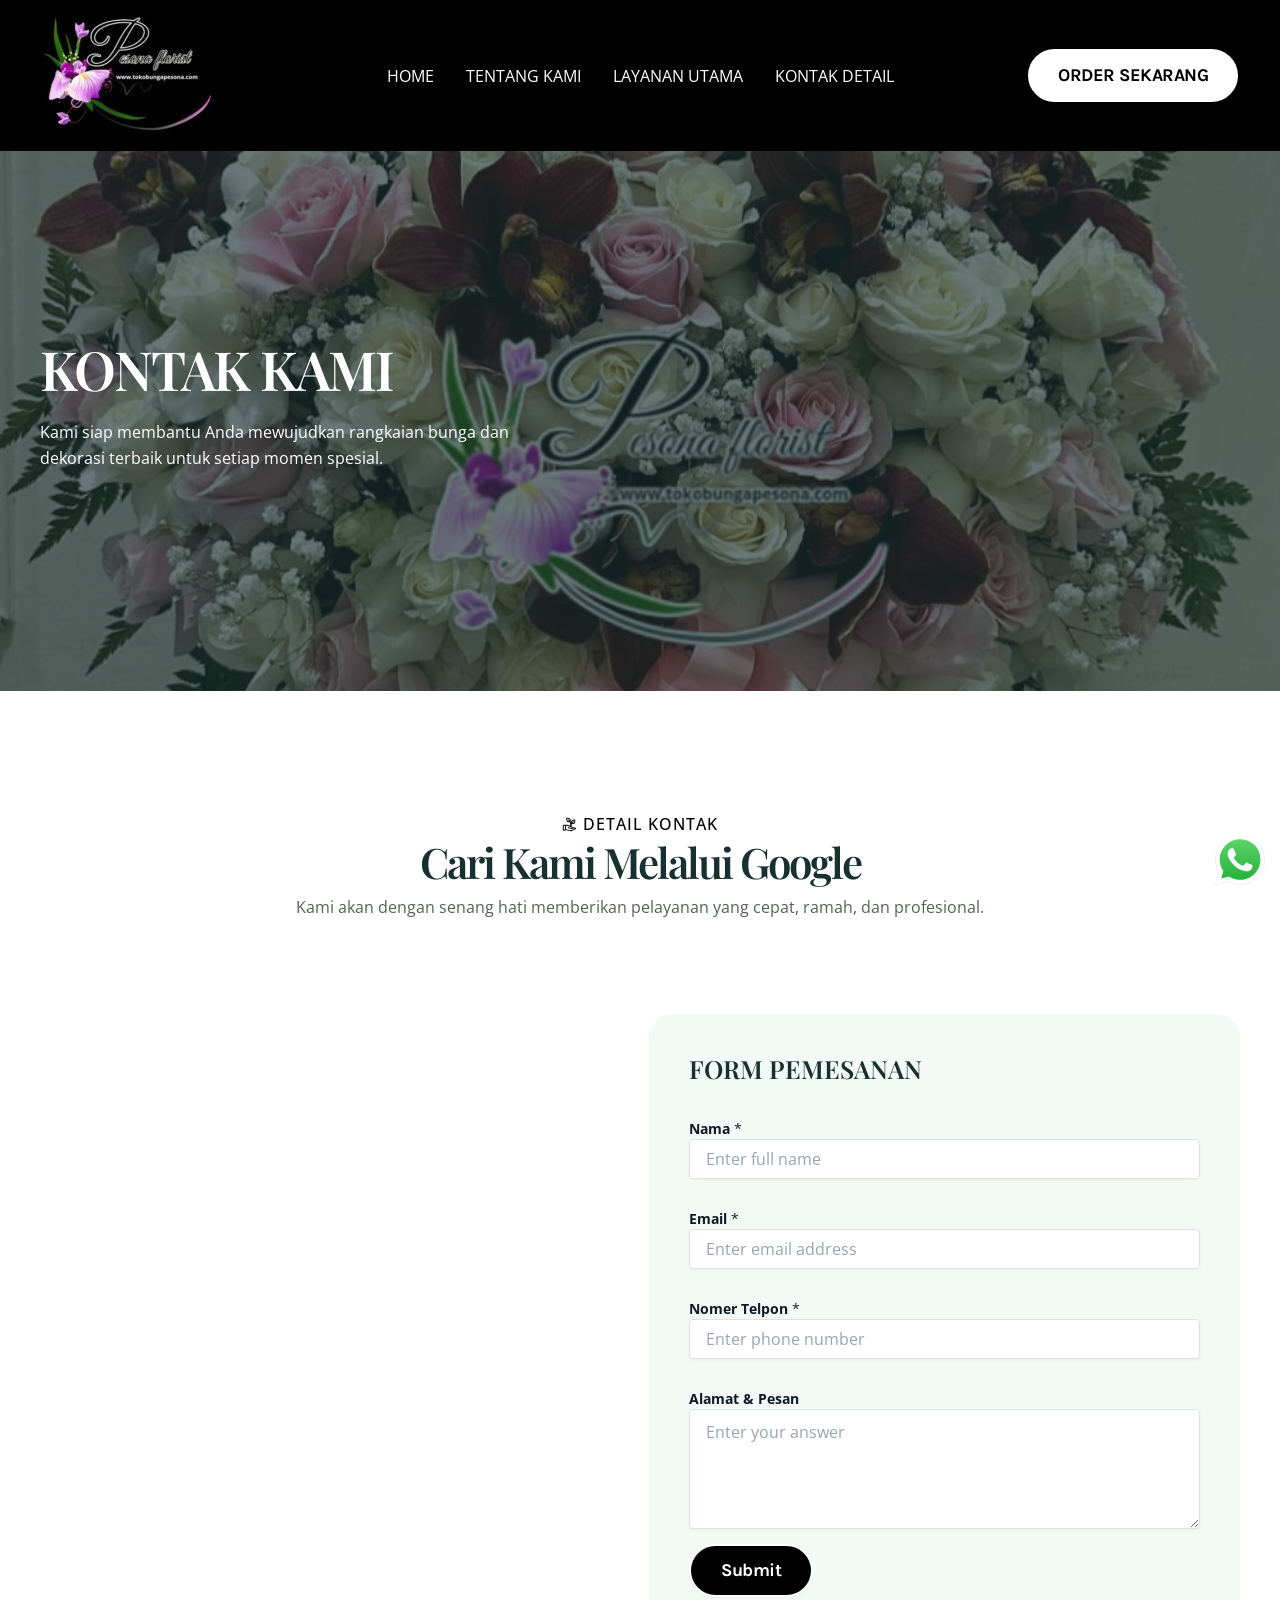
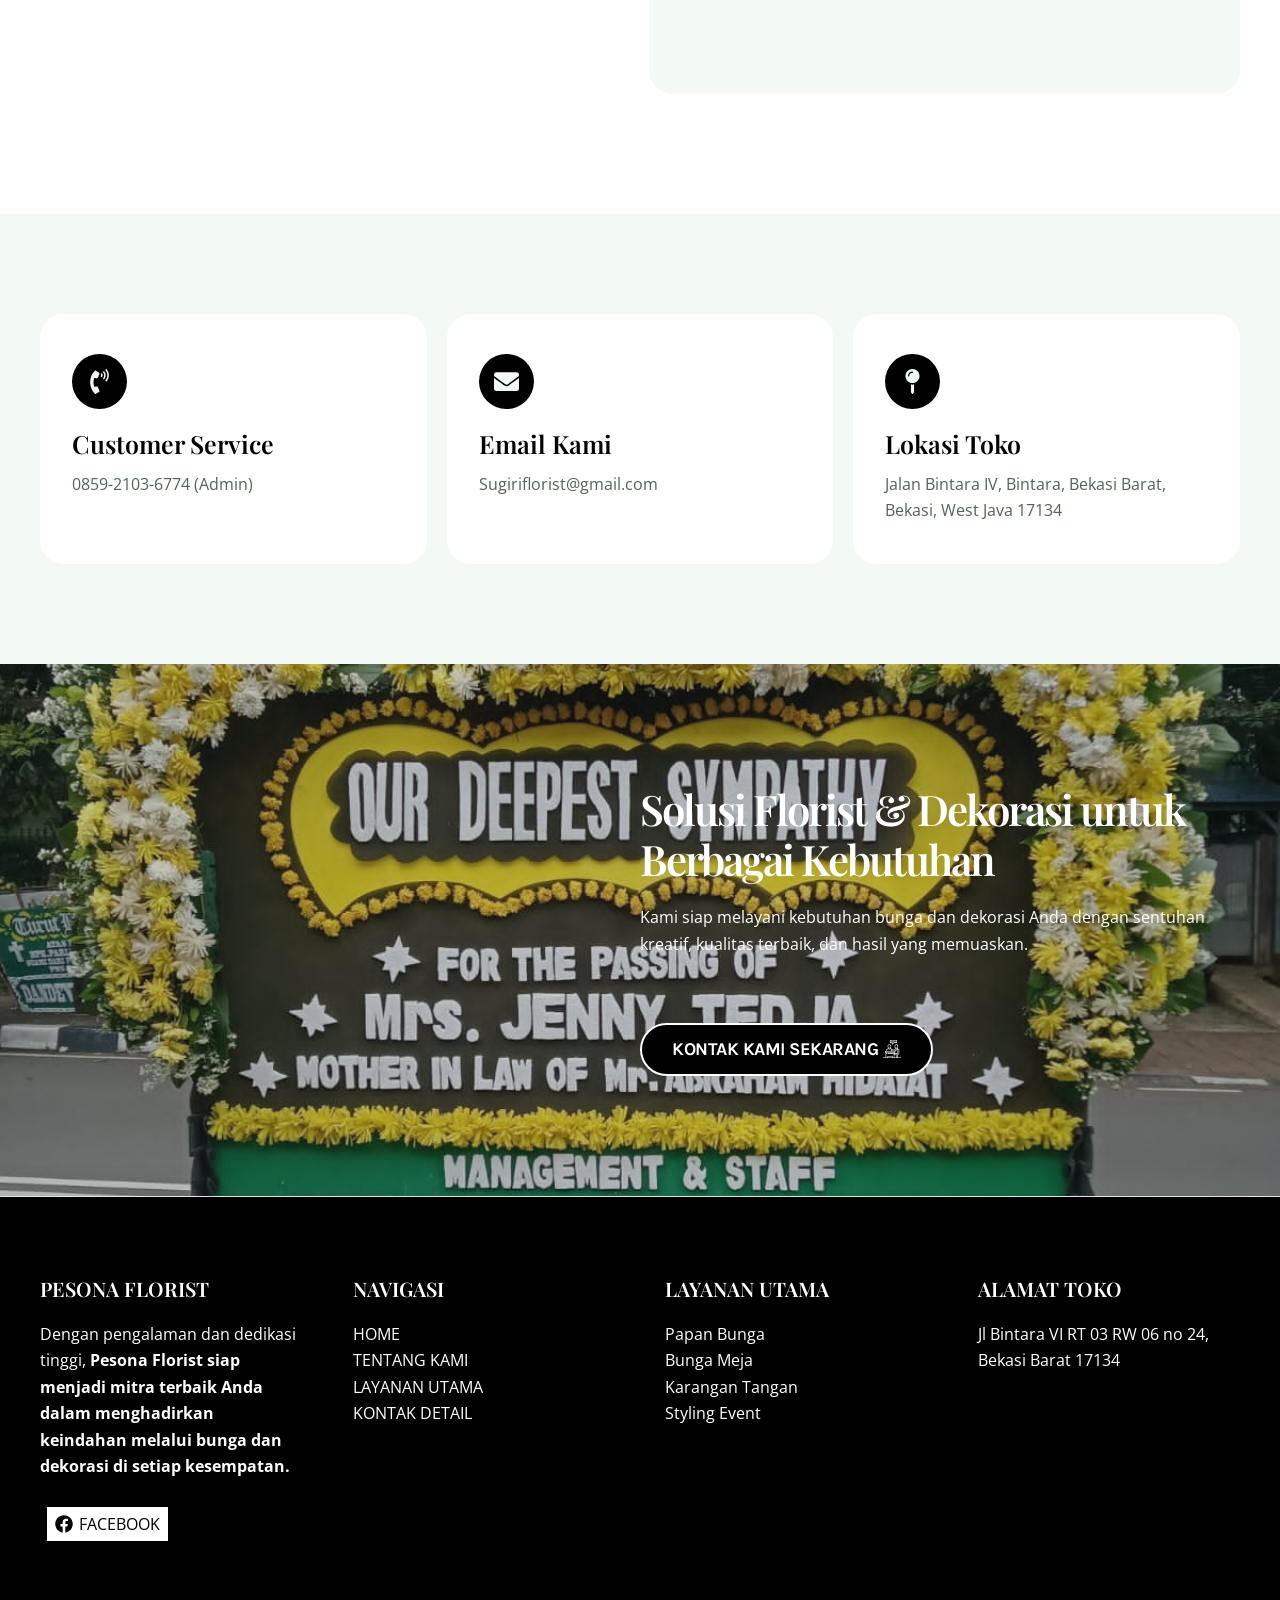
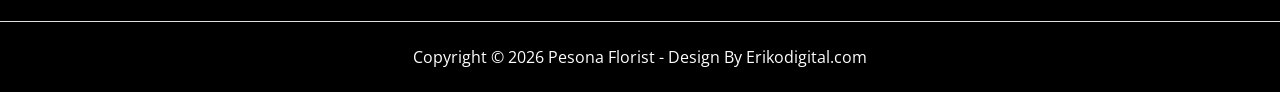
==== kontak/index.html @ 3c05a7d2 "upload" ====
<!DOCTYPE html>
<html lang="en-US">
<head>
<meta charset="UTF-8">
<meta name="viewport" content="width=device-width, initial-scale=1">
	<link rel="profile" href="https://gmpg.org/xfn/11"> 
	<title>KONTAK &ndash; PESONA FLORIST</title>
<meta name="robots" content="max-image-preview:large">
	<style>img:is([sizes="auto" i], [sizes^="auto," i]) { contain-intrinsic-size: 3000px 1500px }</style>
	<link rel="dns-prefetch" href="//fonts.googleapis.com">
<link rel="alternate" type="application/rss+xml" title="PESONA FLORIST &raquo; Feed" href="/feed/">
<link rel="alternate" type="application/rss+xml" title="PESONA FLORIST &raquo; Comments Feed" href="/comments/feed/">
<script>
window._wpemojiSettings = {"baseUrl":"https:\/\/s.w.org\/images\/core\/emoji\/16.0.1\/72x72\/","ext":".png","svgUrl":"https:\/\/s.w.org\/images\/core\/emoji\/16.0.1\/svg\/","svgExt":".svg","source":{"concatemoji":"\/wp-includes\/js\/wp-emoji-release.min.js?ver=6.8.2"}};
/*! This file is auto-generated */
!function(s,n){var o,i,e;function c(e){try{var t={supportTests:e,timestamp:(new Date).valueOf()};sessionStorage.setItem(o,JSON.stringify(t))}catch(e){}}function p(e,t,n){e.clearRect(0,0,e.canvas.width,e.canvas.height),e.fillText(t,0,0);var t=new Uint32Array(e.getImageData(0,0,e.canvas.width,e.canvas.height).data),a=(e.clearRect(0,0,e.canvas.width,e.canvas.height),e.fillText(n,0,0),new Uint32Array(e.getImageData(0,0,e.canvas.width,e.canvas.height).data));return t.every(function(e,t){return e===a[t]})}function u(e,t){e.clearRect(0,0,e.canvas.width,e.canvas.height),e.fillText(t,0,0);for(var n=e.getImageData(16,16,1,1),a=0;a<n.data.length;a++)if(0!==n.data[a])return!1;return!0}function f(e,t,n,a){switch(t){case"flag":return n(e,"\ud83c\udff3\ufe0f\u200d\u26a7\ufe0f","\ud83c\udff3\ufe0f\u200b\u26a7\ufe0f")?!1:!n(e,"\ud83c\udde8\ud83c\uddf6","\ud83c\udde8\u200b\ud83c\uddf6")&&!n(e,"\ud83c\udff4\udb40\udc67\udb40\udc62\udb40\udc65\udb40\udc6e\udb40\udc67\udb40\udc7f","\ud83c\udff4\u200b\udb40\udc67\u200b\udb40\udc62\u200b\udb40\udc65\u200b\udb40\udc6e\u200b\udb40\udc67\u200b\udb40\udc7f");case"emoji":return!a(e,"\ud83e\udedf")}return!1}function g(e,t,n,a){var r="undefined"!=typeof WorkerGlobalScope&&self instanceof WorkerGlobalScope?new OffscreenCanvas(300,150):s.createElement("canvas"),o=r.getContext("2d",{willReadFrequently:!0}),i=(o.textBaseline="top",o.font="600 32px Arial",{});return e.forEach(function(e){i[e]=t(o,e,n,a)}),i}function t(e){var t=s.createElement("script");t.src=e,t.defer=!0,s.head.appendChild(t)}"undefined"!=typeof Promise&&(o="wpEmojiSettingsSupports",i=["flag","emoji"],n.supports={everything:!0,everythingExceptFlag:!0},e=new Promise(function(e){s.addEventListener("DOMContentLoaded",e,{once:!0})}),new Promise(function(t){var n=function(){try{var e=JSON.parse(sessionStorage.getItem(o));if("object"==typeof e&&"number"==typeof e.timestamp&&(new Date).valueOf()<e.timestamp+604800&&"object"==typeof e.supportTests)return e.supportTests}catch(e){}return null}();if(!n){if("undefined"!=typeof Worker&&"undefined"!=typeof OffscreenCanvas&&"undefined"!=typeof URL&&URL.createObjectURL&&"undefined"!=typeof Blob)try{var e="postMessage("+g.toString()+"("+[JSON.stringify(i),f.toString(),p.toString(),u.toString()].join(",")+"));",a=new Blob([e],{type:"text/javascript"}),r=new Worker(URL.createObjectURL(a),{name:"wpTestEmojiSupports"});return void(r.onmessage=function(e){c(n=e.data),r.terminate(),t(n)})}catch(e){}c(n=g(i,f,p,u))}t(n)}).then(function(e){for(var t in e)n.supports[t]=e[t],n.supports.everything=n.supports.everything&&n.supports[t],"flag"!==t&&(n.supports.everythingExceptFlag=n.supports.everythingExceptFlag&&n.supports[t]);n.supports.everythingExceptFlag=n.supports.everythingExceptFlag&&!n.supports.flag,n.DOMReady=!1,n.readyCallback=function(){n.DOMReady=!0}}).then(function(){return e}).then(function(){var e;n.supports.everything||(n.readyCallback(),(e=n.source||{}).concatemoji?t(e.concatemoji):e.wpemoji&&e.twemoji&&(t(e.twemoji),t(e.wpemoji)))}))}((window,document),window._wpemojiSettings);
</script>
<link rel="stylesheet" id="astra-theme-css-css" href="/wp-content/themes/astra/assets/css/minified/main.min.css?ver=4.11.13" media="all">
<style id="astra-theme-css-inline-css">
:root{--ast-post-nav-space:0;--ast-container-default-xlg-padding:2.5em;--ast-container-default-lg-padding:2.5em;--ast-container-default-slg-padding:2em;--ast-container-default-md-padding:2.5em;--ast-container-default-sm-padding:2.5em;--ast-container-default-xs-padding:2.4em;--ast-container-default-xxs-padding:1.8em;--ast-code-block-background:#ECEFF3;--ast-comment-inputs-background:#F9FAFB;--ast-normal-container-width:1200px;--ast-narrow-container-width:750px;--ast-blog-title-font-weight:600;--ast-blog-meta-weight:600;--ast-global-color-primary:var(--ast-global-color-5);--ast-global-color-secondary:var(--ast-global-color-4);--ast-global-color-alternate-background:var(--ast-global-color-7);--ast-global-color-subtle-background:var(--ast-global-color-6);--ast-bg-style-guide:#F8FAFC;--ast-shadow-style-guide:0px 0px 4px 0 #00000057;--ast-global-dark-bg-style:#fff;--ast-global-dark-lfs:#fbfbfb;--ast-widget-bg-color:#fafafa;--ast-wc-container-head-bg-color:#fbfbfb;--ast-title-layout-bg:#eeeeee;--ast-search-border-color:#e7e7e7;--ast-lifter-hover-bg:#e6e6e6;--ast-gallery-block-color:#000;--srfm-color-input-label:var(--ast-global-color-2);}html{font-size:100%;}a{color:var(--ast-global-color-0);}a:hover,a:focus{color:var(--ast-global-color-1);}body,button,input,select,textarea,.ast-button,.ast-custom-button{font-family:'Open Sans',sans-serif;font-weight:400;font-size:16px;font-size:1rem;line-height:var(--ast-body-line-height,1.65);}blockquote{color:var(--ast-global-color-3);}h1,h2,h3,h4,h5,h6,.entry-content :where(h1,h2,h3,h4,h5,h6),.site-title,.site-title a{font-family:'Playfair Display',serif;font-weight:600;}.ast-site-identity .site-title a{color:var(--ast-global-color-2);}.site-title{font-size:26px;font-size:1.625rem;display:none;}header .custom-logo-link img{max-width:172px;width:172px;}.astra-logo-svg{width:172px;}.site-header .site-description{font-size:15px;font-size:0.9375rem;display:none;}.entry-title{font-size:20px;font-size:1.25rem;}.ast-blog-single-element.ast-taxonomy-container a{font-size:14px;font-size:0.875rem;}.ast-blog-meta-container{font-size:13px;font-size:0.8125rem;}.archive .ast-article-post .ast-article-inner,.blog .ast-article-post .ast-article-inner,.archive .ast-article-post .ast-article-inner:hover,.blog .ast-article-post .ast-article-inner:hover{border-top-left-radius:6px;border-top-right-radius:6px;border-bottom-right-radius:6px;border-bottom-left-radius:6px;overflow:hidden;}h1,.entry-content :where(h1){font-size:54px;font-size:3.375rem;font-weight:600;font-family:'Playfair Display',serif;line-height:1.1em;letter-spacing:-2px;}h2,.entry-content :where(h2){font-size:42px;font-size:2.625rem;font-weight:600;font-family:'Playfair Display',serif;line-height:1.2em;letter-spacing:-2px;}h3,.entry-content :where(h3){font-size:36px;font-size:2.25rem;font-weight:600;font-family:'Playfair Display',serif;line-height:1.3em;}h4,.entry-content :where(h4){font-size:25px;font-size:1.5625rem;line-height:1.2em;font-weight:600;font-family:'Playfair Display',serif;}h5,.entry-content :where(h5){font-size:20px;font-size:1.25rem;line-height:1.2em;font-weight:600;font-family:'Playfair Display',serif;}h6,.entry-content :where(h6){font-size:15px;font-size:0.9375rem;line-height:1.25em;font-weight:600;font-family:'Playfair Display',serif;}::selection{background-color:var(--ast-global-color-0);color:#ffffff;}body,h1,h2,h3,h4,h5,h6,.entry-title a,.entry-content :where(h1,h2,h3,h4,h5,h6){color:var(--ast-global-color-3);}.tagcloud a:hover,.tagcloud a:focus,.tagcloud a.current-item{color:#ffffff;border-color:var(--ast-global-color-0);background-color:var(--ast-global-color-0);}input:focus,input[type="text"]:focus,input[type="email"]:focus,input[type="url"]:focus,input[type="password"]:focus,input[type="reset"]:focus,input[type="search"]:focus,textarea:focus{border-color:var(--ast-global-color-0);}input[type="radio"]:checked,input[type=reset],input[type="checkbox"]:checked,input[type="checkbox"]:hover:checked,input[type="checkbox"]:focus:checked,input[type=range]::-webkit-slider-thumb{border-color:var(--ast-global-color-0);background-color:var(--ast-global-color-0);box-shadow:none;}.site-footer a:hover + .post-count,.site-footer a:focus + .post-count{background:var(--ast-global-color-0);border-color:var(--ast-global-color-0);}.single .nav-links .nav-previous,.single .nav-links .nav-next{color:var(--ast-global-color-0);}.entry-meta,.entry-meta *{line-height:1.45;color:var(--ast-global-color-0);font-weight:600;}.entry-meta a:not(.ast-button):hover,.entry-meta a:not(.ast-button):hover *,.entry-meta a:not(.ast-button):focus,.entry-meta a:not(.ast-button):focus *,.page-links > .page-link,.page-links .page-link:hover,.post-navigation a:hover{color:var(--ast-global-color-1);}#cat option,.secondary .calendar_wrap thead a,.secondary .calendar_wrap thead a:visited{color:var(--ast-global-color-0);}.secondary .calendar_wrap #today,.ast-progress-val span{background:var(--ast-global-color-0);}.secondary a:hover + .post-count,.secondary a:focus + .post-count{background:var(--ast-global-color-0);border-color:var(--ast-global-color-0);}.calendar_wrap #today > a{color:#ffffff;}.page-links .page-link,.single .post-navigation a{color:var(--ast-global-color-3);}.ast-search-menu-icon .search-form button.search-submit{padding:0 4px;}.ast-search-menu-icon form.search-form{padding-right:0;}.ast-search-menu-icon.slide-search input.search-field{width:0;}.ast-header-search .ast-search-menu-icon.ast-dropdown-active .search-form,.ast-header-search .ast-search-menu-icon.ast-dropdown-active .search-field:focus{transition:all 0.2s;}.search-form input.search-field:focus{outline:none;}.ast-search-menu-icon .search-form button.search-submit:focus,.ast-theme-transparent-header .ast-header-search .ast-dropdown-active .ast-icon,.ast-theme-transparent-header .ast-inline-search .search-field:focus .ast-icon{color:var(--ast-global-color-1);}.ast-header-search .slide-search .search-form{border:2px solid var(--ast-global-color-0);}.ast-header-search .slide-search .search-field{background-color:(--ast-global-dark-bg-style);}.ast-archive-title{color:var(--ast-global-color-2);}.widget-title{font-size:22px;font-size:1.375rem;color:var(--ast-global-color-2);}.ast-single-post .entry-content a,.ast-comment-content a:not(.ast-comment-edit-reply-wrap a){text-decoration:underline;}.ast-single-post .elementor-widget-button .elementor-button,.ast-single-post .entry-content .uagb-tab a,.ast-single-post .entry-content .uagb-ifb-cta a,.ast-single-post .entry-content .uabb-module-content a,.ast-single-post .entry-content .uagb-post-grid a,.ast-single-post .entry-content .uagb-timeline a,.ast-single-post .entry-content .uagb-toc__wrap a,.ast-single-post .entry-content .uagb-taxomony-box a,.entry-content .wp-block-latest-posts > li > a,.ast-single-post .entry-content .wp-block-file__button,a.ast-post-filter-single,.ast-single-post .ast-comment-content .comment-reply-link,.ast-single-post .ast-comment-content .comment-edit-link{text-decoration:none;}.ast-search-menu-icon.slide-search a:focus-visible:focus-visible,.astra-search-icon:focus-visible,#close:focus-visible,a:focus-visible,.ast-menu-toggle:focus-visible,.site .skip-link:focus-visible,.wp-block-loginout input:focus-visible,.wp-block-search.wp-block-search__button-inside .wp-block-search__inside-wrapper,.ast-header-navigation-arrow:focus-visible,.ast-orders-table__row .ast-orders-table__cell:focus-visible,a#ast-apply-coupon:focus-visible,#ast-apply-coupon:focus-visible,#close:focus-visible,.button.search-submit:focus-visible,#search_submit:focus,.normal-search:focus-visible,.ast-header-account-wrap:focus-visible,.astra-cart-drawer-close:focus,.ast-single-variation:focus,.ast-button:focus{outline-style:dotted;outline-color:inherit;outline-width:thin;}input:focus,input[type="text"]:focus,input[type="email"]:focus,input[type="url"]:focus,input[type="password"]:focus,input[type="reset"]:focus,input[type="search"]:focus,input[type="number"]:focus,textarea:focus,.wp-block-search__input:focus,[data-section="section-header-mobile-trigger"] .ast-button-wrap .ast-mobile-menu-trigger-minimal:focus,.ast-mobile-popup-drawer.active .menu-toggle-close:focus,#ast-scroll-top:focus,#coupon_code:focus,#ast-coupon-code:focus{border-style:dotted;border-color:inherit;border-width:thin;}input{outline:none;}.ast-logo-title-inline .site-logo-img{padding-right:1em;}.site-logo-img img{ transition:all 0.2s linear;}body .ast-oembed-container *{position:absolute;top:0;width:100%;height:100%;left:0;}body .wp-block-embed-pocket-casts .ast-oembed-container *{position:unset;}.ast-single-post-featured-section + article {margin-top: 2em;}.site-content .ast-single-post-featured-section img {width: 100%;overflow: hidden;object-fit: cover;}.ast-separate-container .site-content .ast-single-post-featured-section + article {margin-top: -80px;z-index: 9;position: relative;border-radius: 4px;}@media (min-width: 922px) {.ast-no-sidebar .site-content .ast-article-image-container--wide {margin-left: -120px;margin-right: -120px;max-width: unset;width: unset;}.ast-left-sidebar .site-content .ast-article-image-container--wide,.ast-right-sidebar .site-content .ast-article-image-container--wide {margin-left: -10px;margin-right: -10px;}.site-content .ast-article-image-container--full {margin-left: calc( -50vw + 50%);margin-right: calc( -50vw + 50%);max-width: 100vw;width: 100vw;}.ast-left-sidebar .site-content .ast-article-image-container--full,.ast-right-sidebar .site-content .ast-article-image-container--full {margin-left: -10px;margin-right: -10px;max-width: inherit;width: auto;}}.site > .ast-single-related-posts-container {margin-top: 0;}@media (min-width: 922px) {.ast-desktop .ast-container--narrow {max-width: var(--ast-narrow-container-width);margin: 0 auto;}}.ast-page-builder-template .hentry {margin: 0;}.ast-page-builder-template .site-content > .ast-container {max-width: 100%;padding: 0;}.ast-page-builder-template .site .site-content #primary {padding: 0;margin: 0;}.ast-page-builder-template .no-results {text-align: center;margin: 4em auto;}.ast-page-builder-template .ast-pagination {padding: 2em;}.ast-page-builder-template .entry-header.ast-no-title.ast-no-thumbnail {margin-top: 0;}.ast-page-builder-template .entry-header.ast-header-without-markup {margin-top: 0;margin-bottom: 0;}.ast-page-builder-template .entry-header.ast-no-title.ast-no-meta {margin-bottom: 0;}.ast-page-builder-template.single .post-navigation {padding-bottom: 2em;}.ast-page-builder-template.single-post .site-content > .ast-container {max-width: 100%;}.ast-page-builder-template .entry-header {margin-top: 2em;margin-left: auto;margin-right: auto;}.ast-page-builder-template .ast-archive-description {margin: 2em auto 0;padding-left: 20px;padding-right: 20px;}.ast-page-builder-template .ast-row {margin-left: 0;margin-right: 0;}.single.ast-page-builder-template .entry-header + .entry-content,.single.ast-page-builder-template .ast-single-entry-banner + .site-content article .entry-content {margin-bottom: 2em;}@media(min-width: 921px) {.ast-page-builder-template.archive.ast-right-sidebar .ast-row article,.ast-page-builder-template.archive.ast-left-sidebar .ast-row article {padding-left: 0;padding-right: 0;}}input[type="text"],input[type="number"],input[type="email"],input[type="url"],input[type="password"],input[type="search"],input[type=reset],input[type=tel],input[type=date],select,textarea{font-size:16px;font-style:normal;font-weight:400;line-height:24px;width:100%;padding:12px 16px;border-radius:4px;box-shadow:0px 1px 2px 0px rgba(0,0,0,0.05);color:var(--ast-form-input-text,#475569);}input[type="text"],input[type="number"],input[type="email"],input[type="url"],input[type="password"],input[type="search"],input[type=reset],input[type=tel],input[type=date],select{height:40px;}input[type="date"]{border-width:1px;border-style:solid;border-color:var(--ast-border-color);background:var( --ast-global-color-secondary,--ast-global-color-5 );}input[type="text"]:focus,input[type="number"]:focus,input[type="email"]:focus,input[type="url"]:focus,input[type="password"]:focus,input[type="search"]:focus,input[type=reset]:focus,input[type="tel"]:focus,input[type="date"]:focus,select:focus,textarea:focus{border-color:#046BD2;box-shadow:none;outline:none;color:var(--ast-form-input-focus-text,#475569);}label,legend{color:#111827;font-size:14px;font-style:normal;font-weight:500;line-height:20px;}select{padding:6px 10px;}fieldset{padding:30px;border-radius:4px;}button,.ast-button,.button,input[type="button"],input[type="reset"],input[type="submit"]{border-radius:4px;box-shadow:0px 1px 2px 0px rgba(0,0,0,0.05);}:root{--ast-comment-inputs-background:#FFF;}::placeholder{color:var(--ast-form-field-color,#9CA3AF);}::-ms-input-placeholder{color:var(--ast-form-field-color,#9CA3AF);}@media (max-width:921.9px){#ast-desktop-header{display:none;}}@media (min-width:922px){#ast-mobile-header{display:none;}}.wp-block-buttons.aligncenter{justify-content:center;}@media (max-width:921px){.ast-theme-transparent-header #primary,.ast-theme-transparent-header #secondary{padding:0;}}@media (max-width:921px){.ast-plain-container.ast-no-sidebar #primary{padding:0;}}.ast-plain-container.ast-no-sidebar #primary{margin-top:0;margin-bottom:0;}.wp-block-button.is-style-outline .wp-block-button__link{border-color:var(--ast-global-color-1);border-top-width:2px;border-right-width:2px;border-bottom-width:2px;border-left-width:2px;}div.wp-block-button.is-style-outline > .wp-block-button__link:not(.has-text-color),div.wp-block-button.wp-block-button__link.is-style-outline:not(.has-text-color){color:var(--ast-global-color-1);}.wp-block-button.is-style-outline .wp-block-button__link:hover,.wp-block-buttons .wp-block-button.is-style-outline .wp-block-button__link:focus,.wp-block-buttons .wp-block-button.is-style-outline > .wp-block-button__link:not(.has-text-color):hover,.wp-block-buttons .wp-block-button.wp-block-button__link.is-style-outline:not(.has-text-color):hover{color:var(--ast-global-color-2);background-color:var(--ast-global-color-1);border-color:var(--ast-global-color-1);}.post-page-numbers.current .page-link,.ast-pagination .page-numbers.current{color:#ffffff;border-color:var(--ast-global-color-0);background-color:var(--ast-global-color-0);}.wp-block-button.is-style-outline .wp-block-button__link{border-top-width:2px;border-right-width:2px;border-bottom-width:2px;border-left-width:2px;}.wp-block-buttons .wp-block-button.is-style-outline .wp-block-button__link.wp-element-button,.ast-outline-button,.wp-block-uagb-buttons-child .uagb-buttons-repeater.ast-outline-button{border-color:var(--ast-global-color-1);border-top-width:2px;border-right-width:2px;border-bottom-width:2px;border-left-width:2px;font-family:inherit;font-weight:500;font-size:16px;font-size:1rem;line-height:1em;padding-top:13px;padding-right:30px;padding-bottom:13px;padding-left:30px;}.wp-block-buttons .wp-block-button.is-style-outline > .wp-block-button__link:not(.has-text-color),.wp-block-buttons .wp-block-button.wp-block-button__link.is-style-outline:not(.has-text-color),.ast-outline-button{color:var(--ast-global-color-1);}.wp-block-button.is-style-outline .wp-block-button__link:hover,.wp-block-buttons .wp-block-button.is-style-outline .wp-block-button__link:focus,.wp-block-buttons .wp-block-button.is-style-outline > .wp-block-button__link:not(.has-text-color):hover,.wp-block-buttons .wp-block-button.wp-block-button__link.is-style-outline:not(.has-text-color):hover,.ast-outline-button:hover,.ast-outline-button:focus,.wp-block-uagb-buttons-child .uagb-buttons-repeater.ast-outline-button:hover,.wp-block-uagb-buttons-child .uagb-buttons-repeater.ast-outline-button:focus{color:var(--ast-global-color-2);background-color:var(--ast-global-color-1);border-color:var(--ast-global-color-1);}.ast-single-post .entry-content a.ast-outline-button,.ast-single-post .entry-content .is-style-outline>.wp-block-button__link{text-decoration:none;}.wp-block-button .wp-block-button__link.wp-element-button.is-style-outline:not(.has-background),.wp-block-button.is-style-outline>.wp-block-button__link.wp-element-button:not(.has-background),.ast-outline-button{background-color:transparent;}.uagb-buttons-repeater.ast-outline-button{border-radius:9999px;}@media (max-width:921px){.wp-block-buttons .wp-block-button.is-style-outline .wp-block-button__link.wp-element-button,.ast-outline-button,.wp-block-uagb-buttons-child .uagb-buttons-repeater.ast-outline-button{padding-top:12px;padding-right:28px;padding-bottom:12px;padding-left:28px;}}@media (max-width:544px){.wp-block-buttons .wp-block-button.is-style-outline .wp-block-button__link.wp-element-button,.ast-outline-button,.wp-block-uagb-buttons-child .uagb-buttons-repeater.ast-outline-button{padding-top:10px;padding-right:24px;padding-bottom:10px;padding-left:24px;}}.entry-content[data-ast-blocks-layout] > figure{margin-bottom:1em;}h1.widget-title{font-weight:600;}h2.widget-title{font-weight:600;}h3.widget-title{font-weight:600;}#page{display:flex;flex-direction:column;min-height:100vh;}.ast-404-layout-1 h1.page-title{color:var(--ast-global-color-2);}.single .post-navigation a{line-height:1em;height:inherit;}.error-404 .page-sub-title{font-size:1.5rem;font-weight:inherit;}.search .site-content .content-area .search-form{margin-bottom:0;}#page .site-content{flex-grow:1;}.widget{margin-bottom:1.25em;}#secondary li{line-height:1.5em;}#secondary .wp-block-group h2{margin-bottom:0.7em;}#secondary h2{font-size:1.7rem;}.ast-separate-container .ast-article-post,.ast-separate-container .ast-article-single,.ast-separate-container .comment-respond{padding:3em;}.ast-separate-container .ast-article-single .ast-article-single{padding:0;}.ast-article-single .wp-block-post-template-is-layout-grid{padding-left:0;}.ast-separate-container .comments-title,.ast-narrow-container .comments-title{padding:1.5em 2em;}.ast-page-builder-template .comment-form-textarea,.ast-comment-formwrap .ast-grid-common-col{padding:0;}.ast-comment-formwrap{padding:0;display:inline-flex;column-gap:20px;width:100%;margin-left:0;margin-right:0;}.comments-area textarea#comment:focus,.comments-area textarea#comment:active,.comments-area .ast-comment-formwrap input[type="text"]:focus,.comments-area .ast-comment-formwrap input[type="text"]:active {box-shadow:none;outline:none;}.archive.ast-page-builder-template .entry-header{margin-top:2em;}.ast-page-builder-template .ast-comment-formwrap{width:100%;}.entry-title{margin-bottom:0.6em;}.ast-archive-description p{font-size:inherit;font-weight:inherit;line-height:inherit;}.ast-separate-container .ast-comment-list li.depth-1,.hentry{margin-bottom:1.5em;}.site-content section.ast-archive-description{margin-bottom:2em;}@media (min-width:921px){.ast-left-sidebar.ast-page-builder-template #secondary,.archive.ast-right-sidebar.ast-page-builder-template .site-main{padding-left:20px;padding-right:20px;}}@media (max-width:544px){.ast-comment-formwrap.ast-row{column-gap:10px;display:inline-block;}#ast-commentform .ast-grid-common-col{position:relative;width:100%;}}@media (min-width:1201px){.ast-separate-container .ast-article-post,.ast-separate-container .ast-article-single,.ast-separate-container .ast-author-box,.ast-separate-container .ast-404-layout-1,.ast-separate-container .no-results{padding:3em;}}@media (max-width:921px){.ast-left-sidebar #content > .ast-container{display:flex;flex-direction:column-reverse;width:100%;}}@media (min-width:922px){.ast-separate-container.ast-right-sidebar #primary,.ast-separate-container.ast-left-sidebar #primary{border:0;}.search-no-results.ast-separate-container #primary{margin-bottom:4em;}}.elementor-widget-button .elementor-button{border-style:solid;text-decoration:none;border-top-width:2px;border-right-width:2px;border-left-width:2px;border-bottom-width:2px;}.elementor-button.elementor-size-sm,.elementor-button.elementor-size-xs,.elementor-button.elementor-size-md,.elementor-button.elementor-size-lg,.elementor-button.elementor-size-xl,.elementor-button{border-top-left-radius:50px;border-top-right-radius:50px;border-bottom-right-radius:50px;border-bottom-left-radius:50px;padding-top:13px;padding-right:30px;padding-bottom:13px;padding-left:30px;}@media (max-width:921px){.elementor-widget-button .elementor-button.elementor-size-sm,.elementor-widget-button .elementor-button.elementor-size-xs,.elementor-widget-button .elementor-button.elementor-size-md,.elementor-widget-button .elementor-button.elementor-size-lg,.elementor-widget-button .elementor-button.elementor-size-xl,.elementor-widget-button .elementor-button{padding-top:14px;padding-right:28px;padding-bottom:14px;padding-left:28px;}}@media (max-width:544px){.elementor-widget-button .elementor-button.elementor-size-sm,.elementor-widget-button .elementor-button.elementor-size-xs,.elementor-widget-button .elementor-button.elementor-size-md,.elementor-widget-button .elementor-button.elementor-size-lg,.elementor-widget-button .elementor-button.elementor-size-xl,.elementor-widget-button .elementor-button{padding-top:12px;padding-right:24px;padding-bottom:12px;padding-left:24px;}}.elementor-widget-button .elementor-button{border-color:var(--ast-global-color-1);background-color:var(--ast-global-color-0);}.elementor-widget-button .elementor-button:hover,.elementor-widget-button .elementor-button:focus{color:var(--ast-global-color-2);background-color:var(--ast-global-color-1);border-color:var(--ast-global-color-1);}.wp-block-button .wp-block-button__link ,.elementor-widget-button .elementor-button,.elementor-widget-button .elementor-button:visited{color:var(--ast-global-color-5);}.elementor-widget-button .elementor-button{font-family:'Karla',sans-serif;font-weight:700;font-size:18px;font-size:1.125rem;line-height:1.3em;letter-spacing:-0.5px;}body .elementor-button.elementor-size-sm,body .elementor-button.elementor-size-xs,body .elementor-button.elementor-size-md,body .elementor-button.elementor-size-lg,body .elementor-button.elementor-size-xl,body .elementor-button{font-size:18px;font-size:1.125rem;}.wp-block-button .wp-block-button__link:hover,.wp-block-button .wp-block-button__link:focus{color:var(--ast-global-color-2);background-color:var(--ast-global-color-1);border-color:var(--ast-global-color-1);}.elementor-widget-heading h1.elementor-heading-title{line-height:1.1em;}.elementor-widget-heading h2.elementor-heading-title{line-height:1.2em;}.elementor-widget-heading h3.elementor-heading-title{line-height:1.3em;}.elementor-widget-heading h4.elementor-heading-title{line-height:1.2em;}.elementor-widget-heading h5.elementor-heading-title{line-height:1.2em;}.elementor-widget-heading h6.elementor-heading-title{line-height:1.25em;}.wp-block-button .wp-block-button__link,.wp-block-search .wp-block-search__button,body .wp-block-file .wp-block-file__button{border-style:solid;border-top-width:2px;border-right-width:2px;border-left-width:2px;border-bottom-width:2px;border-color:var(--ast-global-color-1);background-color:var(--ast-global-color-0);color:var(--ast-global-color-5);font-family:'Karla',sans-serif;font-weight:700;line-height:1.3em;letter-spacing:-0.5px;font-size:18px;font-size:1.125rem;border-top-left-radius:50px;border-top-right-radius:50px;border-bottom-right-radius:50px;border-bottom-left-radius:50px;padding-top:13px;padding-right:30px;padding-bottom:13px;padding-left:30px;}.ast-single-post .entry-content .wp-block-button .wp-block-button__link,.ast-single-post .entry-content .wp-block-search .wp-block-search__button,body .entry-content .wp-block-file .wp-block-file__button{text-decoration:none;}@media (max-width:921px){.wp-block-button .wp-block-button__link,.wp-block-search .wp-block-search__button,body .wp-block-file .wp-block-file__button{padding-top:14px;padding-right:28px;padding-bottom:14px;padding-left:28px;}}@media (max-width:544px){.wp-block-button .wp-block-button__link,.wp-block-search .wp-block-search__button,body .wp-block-file .wp-block-file__button{padding-top:12px;padding-right:24px;padding-bottom:12px;padding-left:24px;}}.menu-toggle,button,.ast-button,.ast-custom-button,.button,input#submit,input[type="button"],input[type="submit"],input[type="reset"],#comments .submit,.search .search-submit,form[CLASS*="wp-block-search__"].wp-block-search .wp-block-search__inside-wrapper .wp-block-search__button,body .wp-block-file .wp-block-file__button,.search .search-submit{border-style:solid;border-top-width:2px;border-right-width:2px;border-left-width:2px;border-bottom-width:2px;color:var(--ast-global-color-5);border-color:var(--ast-global-color-1);background-color:var(--ast-global-color-0);padding-top:13px;padding-right:30px;padding-bottom:13px;padding-left:30px;font-family:'Karla',sans-serif;font-weight:700;font-size:18px;font-size:1.125rem;line-height:1.3em;letter-spacing:-0.5px;border-top-left-radius:50px;border-top-right-radius:50px;border-bottom-right-radius:50px;border-bottom-left-radius:50px;}button:focus,.menu-toggle:hover,button:hover,.ast-button:hover,.ast-custom-button:hover .button:hover,.ast-custom-button:hover ,input[type=reset]:hover,input[type=reset]:focus,input#submit:hover,input#submit:focus,input[type="button"]:hover,input[type="button"]:focus,input[type="submit"]:hover,input[type="submit"]:focus,form[CLASS*="wp-block-search__"].wp-block-search .wp-block-search__inside-wrapper .wp-block-search__button:hover,form[CLASS*="wp-block-search__"].wp-block-search .wp-block-search__inside-wrapper .wp-block-search__button:focus,body .wp-block-file .wp-block-file__button:hover,body .wp-block-file .wp-block-file__button:focus{color:var(--ast-global-color-2);background-color:var(--ast-global-color-1);border-color:var(--ast-global-color-1);}form[CLASS*="wp-block-search__"].wp-block-search .wp-block-search__inside-wrapper .wp-block-search__button.has-icon{padding-top:calc(13px - 3px);padding-right:calc(30px - 3px);padding-bottom:calc(13px - 3px);padding-left:calc(30px - 3px);}@media (max-width:921px){.menu-toggle,button,.ast-button,.ast-custom-button,.button,input#submit,input[type="button"],input[type="submit"],input[type="reset"],#comments .submit,.search .search-submit,form[CLASS*="wp-block-search__"].wp-block-search .wp-block-search__inside-wrapper .wp-block-search__button,body .wp-block-file .wp-block-file__button,.search .search-submit{padding-top:14px;padding-right:28px;padding-bottom:14px;padding-left:28px;}}@media (max-width:544px){.menu-toggle,button,.ast-button,.ast-custom-button,.button,input#submit,input[type="button"],input[type="submit"],input[type="reset"],#comments .submit,.search .search-submit,form[CLASS*="wp-block-search__"].wp-block-search .wp-block-search__inside-wrapper .wp-block-search__button,body .wp-block-file .wp-block-file__button,.search .search-submit{padding-top:12px;padding-right:24px;padding-bottom:12px;padding-left:24px;}}@media (max-width:921px){.ast-mobile-header-stack .main-header-bar .ast-search-menu-icon{display:inline-block;}.ast-header-break-point.ast-header-custom-item-outside .ast-mobile-header-stack .main-header-bar .ast-search-icon{margin:0;}.ast-comment-avatar-wrap img{max-width:2.5em;}.ast-comment-meta{padding:0 1.8888em 1.3333em;}}@media (min-width:544px){.ast-container{max-width:100%;}}@media (max-width:544px){.ast-separate-container .ast-article-post,.ast-separate-container .ast-article-single,.ast-separate-container .comments-title,.ast-separate-container .ast-archive-description{padding:1.5em 1em;}.ast-separate-container #content .ast-container{padding-left:0.54em;padding-right:0.54em;}.ast-separate-container .ast-comment-list .bypostauthor{padding:.5em;}.ast-search-menu-icon.ast-dropdown-active .search-field{width:170px;}} #ast-mobile-header .ast-site-header-cart-li a{pointer-events:none;}.ast-separate-container{background-color:var(--ast-global-color-4);background-image:none;}@media (max-width:921px){.widget-title{font-size:22px;font-size:1.375rem;}body,button,input,select,textarea,.ast-button,.ast-custom-button{font-size:16px;font-size:1rem;}#secondary,#secondary button,#secondary input,#secondary select,#secondary textarea{font-size:16px;font-size:1rem;}.site-title{display:none;}.site-header .site-description{display:none;}h1,.entry-content :where(h1){font-size:45px;font-size:2.8125rem;}h2,.entry-content :where(h2){font-size:32px;font-size:2rem;}h3,.entry-content :where(h3){font-size:26px;font-size:1.625rem;}h4,.entry-content :where(h4){font-size:22px;font-size:1.375rem;}h5,.entry-content :where(h5){font-size:18px;font-size:1.125rem;}h6,.entry-content :where(h6){font-size:15px;font-size:0.9375rem;}}@media (max-width:544px){.widget-title{font-size:22px;font-size:1.375rem;}body,button,input,select,textarea,.ast-button,.ast-custom-button{font-size:16px;font-size:1rem;}#secondary,#secondary button,#secondary input,#secondary select,#secondary textarea{font-size:16px;font-size:1rem;}.site-title{display:none;}.site-header .site-description{display:none;}h1,.entry-content :where(h1){font-size:32px;font-size:2rem;}h2,.entry-content :where(h2){font-size:28px;font-size:1.75rem;}h3,.entry-content :where(h3){font-size:22px;font-size:1.375rem;}h4,.entry-content :where(h4){font-size:20px;font-size:1.25rem;}h5,.entry-content :where(h5){font-size:20px;font-size:1.25rem;}h6,.entry-content :where(h6){font-size:15px;font-size:0.9375rem;}header .custom-logo-link img,.ast-header-break-point .site-branding img,.ast-header-break-point .custom-logo-link img{max-width:120px;width:120px;}.astra-logo-svg{width:120px;}.ast-header-break-point .site-logo-img .custom-mobile-logo-link img{max-width:120px;}}@media (max-width:544px){html{font-size:100%;}}@media (min-width:922px){.ast-container{max-width:1240px;}}@media (min-width:922px){.site-content .ast-container{display:flex;}}@media (max-width:921px){.site-content .ast-container{flex-direction:column;}}.entry-content :where(h1,h2,h3,h4,h5,h6){clear:none;}@media (min-width:922px){.main-header-menu .sub-menu .menu-item.ast-left-align-sub-menu:hover > .sub-menu,.main-header-menu .sub-menu .menu-item.ast-left-align-sub-menu.focus > .sub-menu{margin-left:-0px;}}.ast-theme-transparent-header [CLASS*="ast-header-button-"] .ast-custom-button{color:var(--ast-global-color-0);background:var(--ast-global-color-1);border-color:var(--ast-global-color-0);}.ast-theme-transparent-header [CLASS*="ast-header-button-"] .ast-custom-button:hover{color:var(--ast-global-color-0);background:var(--ast-global-color-1);}.ast-theme-transparent-header [data-section="section-header-mobile-trigger"] .ast-button-wrap .ast-mobile-menu-trigger-fill,.ast-theme-transparent-header [data-section="section-header-mobile-trigger"] .ast-button-wrap .ast-mobile-menu-trigger-minimal{border:none;}.entry-content li > p{margin-bottom:0;}.site .comments-area{padding-bottom:2em;margin-top:2em;}.wp-block-file {display: flex;align-items: center;flex-wrap: wrap;justify-content: space-between;}.wp-block-pullquote {border: none;}.wp-block-pullquote blockquote::before {content: "\201D";font-family: "Helvetica",sans-serif;display: flex;transform: rotate( 180deg );font-size: 6rem;font-style: normal;line-height: 1;font-weight: bold;align-items: center;justify-content: center;}.has-text-align-right > blockquote::before {justify-content: flex-start;}.has-text-align-left > blockquote::before {justify-content: flex-end;}figure.wp-block-pullquote.is-style-solid-color blockquote {max-width: 100%;text-align: inherit;}:root {--wp--custom--ast-default-block-top-padding: 3em;--wp--custom--ast-default-block-right-padding: 3em;--wp--custom--ast-default-block-bottom-padding: 3em;--wp--custom--ast-default-block-left-padding: 3em;--wp--custom--ast-container-width: 1200px;--wp--custom--ast-content-width-size: 1200px;--wp--custom--ast-wide-width-size: calc(1200px + var(--wp--custom--ast-default-block-left-padding) + var(--wp--custom--ast-default-block-right-padding));}.ast-narrow-container {--wp--custom--ast-content-width-size: 750px;--wp--custom--ast-wide-width-size: 750px;}@media(max-width: 921px) {:root {--wp--custom--ast-default-block-top-padding: 3em;--wp--custom--ast-default-block-right-padding: 2em;--wp--custom--ast-default-block-bottom-padding: 3em;--wp--custom--ast-default-block-left-padding: 2em;}}@media(max-width: 544px) {:root {--wp--custom--ast-default-block-top-padding: 3em;--wp--custom--ast-default-block-right-padding: 1.5em;--wp--custom--ast-default-block-bottom-padding: 3em;--wp--custom--ast-default-block-left-padding: 1.5em;}}.entry-content > .wp-block-group,.entry-content > .wp-block-cover,.entry-content > .wp-block-columns {padding-top: var(--wp--custom--ast-default-block-top-padding);padding-right: var(--wp--custom--ast-default-block-right-padding);padding-bottom: var(--wp--custom--ast-default-block-bottom-padding);padding-left: var(--wp--custom--ast-default-block-left-padding);}.ast-plain-container.ast-no-sidebar .entry-content > .alignfull,.ast-page-builder-template .ast-no-sidebar .entry-content > .alignfull {margin-left: calc( -50vw + 50%);margin-right: calc( -50vw + 50%);max-width: 100vw;width: 100vw;}.ast-plain-container.ast-no-sidebar .entry-content .alignfull .alignfull,.ast-page-builder-template.ast-no-sidebar .entry-content .alignfull .alignfull,.ast-plain-container.ast-no-sidebar .entry-content .alignfull .alignwide,.ast-page-builder-template.ast-no-sidebar .entry-content .alignfull .alignwide,.ast-plain-container.ast-no-sidebar .entry-content .alignwide .alignfull,.ast-page-builder-template.ast-no-sidebar .entry-content .alignwide .alignfull,.ast-plain-container.ast-no-sidebar .entry-content .alignwide .alignwide,.ast-page-builder-template.ast-no-sidebar .entry-content .alignwide .alignwide,.ast-plain-container.ast-no-sidebar .entry-content .wp-block-column .alignfull,.ast-page-builder-template.ast-no-sidebar .entry-content .wp-block-column .alignfull,.ast-plain-container.ast-no-sidebar .entry-content .wp-block-column .alignwide,.ast-page-builder-template.ast-no-sidebar .entry-content .wp-block-column .alignwide {margin-left: auto;margin-right: auto;width: 100%;}[data-ast-blocks-layout] .wp-block-separator:not(.is-style-dots) {height: 0;}[data-ast-blocks-layout] .wp-block-separator {margin: 20px auto;}[data-ast-blocks-layout] .wp-block-separator:not(.is-style-wide):not(.is-style-dots) {max-width: 100px;}[data-ast-blocks-layout] .wp-block-separator.has-background {padding: 0;}.entry-content[data-ast-blocks-layout] > * {max-width: var(--wp--custom--ast-content-width-size);margin-left: auto;margin-right: auto;}.entry-content[data-ast-blocks-layout] > .alignwide {max-width: var(--wp--custom--ast-wide-width-size);}.entry-content[data-ast-blocks-layout] .alignfull {max-width: none;}.entry-content .wp-block-columns {margin-bottom: 0;}blockquote {margin: 1.5em;border-color: rgba(0,0,0,0.05);}.wp-block-quote:not(.has-text-align-right):not(.has-text-align-center) {border-left: 5px solid rgba(0,0,0,0.05);}.has-text-align-right > blockquote,blockquote.has-text-align-right {border-right: 5px solid rgba(0,0,0,0.05);}.has-text-align-left > blockquote,blockquote.has-text-align-left {border-left: 5px solid rgba(0,0,0,0.05);}.wp-block-site-tagline,.wp-block-latest-posts .read-more {margin-top: 15px;}.wp-block-loginout p label {display: block;}.wp-block-loginout p:not(.login-remember):not(.login-submit) input {width: 100%;}.wp-block-loginout input:focus {border-color: transparent;}.wp-block-loginout input:focus {outline: thin dotted;}.entry-content .wp-block-media-text .wp-block-media-text__content {padding: 0 0 0 8%;}.entry-content .wp-block-media-text.has-media-on-the-right .wp-block-media-text__content {padding: 0 8% 0 0;}.entry-content .wp-block-media-text.has-background .wp-block-media-text__content {padding: 8%;}.entry-content .wp-block-cover:not([class*="background-color"]):not(.has-text-color.has-link-color) .wp-block-cover__inner-container,.entry-content .wp-block-cover:not([class*="background-color"]) .wp-block-cover-image-text,.entry-content .wp-block-cover:not([class*="background-color"]) .wp-block-cover-text,.entry-content .wp-block-cover-image:not([class*="background-color"]) .wp-block-cover__inner-container,.entry-content .wp-block-cover-image:not([class*="background-color"]) .wp-block-cover-image-text,.entry-content .wp-block-cover-image:not([class*="background-color"]) .wp-block-cover-text {color: var(--ast-global-color-primary,var(--ast-global-color-5));}.wp-block-loginout .login-remember input {width: 1.1rem;height: 1.1rem;margin: 0 5px 4px 0;vertical-align: middle;}.wp-block-latest-posts > li > *:first-child,.wp-block-latest-posts:not(.is-grid) > li:first-child {margin-top: 0;}.entry-content > .wp-block-buttons,.entry-content > .wp-block-uagb-buttons {margin-bottom: 1.5em;}.wp-block-search__inside-wrapper .wp-block-search__input {padding: 0 10px;color: var(--ast-global-color-3);background: var(--ast-global-color-primary,var(--ast-global-color-5));border-color: var(--ast-border-color);}.wp-block-latest-posts .read-more {margin-bottom: 1.5em;}.wp-block-search__no-button .wp-block-search__inside-wrapper .wp-block-search__input {padding-top: 5px;padding-bottom: 5px;}.wp-block-latest-posts .wp-block-latest-posts__post-date,.wp-block-latest-posts .wp-block-latest-posts__post-author {font-size: 1rem;}.wp-block-latest-posts > li > *,.wp-block-latest-posts:not(.is-grid) > li {margin-top: 12px;margin-bottom: 12px;}.ast-page-builder-template .entry-content[data-ast-blocks-layout] > *,.ast-page-builder-template .entry-content[data-ast-blocks-layout] > .alignfull:where(:not(.wp-block-group):not(.uagb-is-root-container):not(.spectra-is-root-container)) > * {max-width: none;}.ast-page-builder-template .entry-content[data-ast-blocks-layout] > .alignwide:where(:not(.uagb-is-root-container):not(.spectra-is-root-container)) > * {max-width: var(--wp--custom--ast-wide-width-size);}.ast-page-builder-template .entry-content[data-ast-blocks-layout] > .inherit-container-width > *,.ast-page-builder-template .entry-content[data-ast-blocks-layout] > *:not(.wp-block-group):where(:not(.uagb-is-root-container):not(.spectra-is-root-container)) > *,.entry-content[data-ast-blocks-layout] > .wp-block-cover .wp-block-cover__inner-container {max-width: none ;margin-left: auto;margin-right: auto;}.entry-content[data-ast-blocks-layout] .wp-block-cover:not(.alignleft):not(.alignright) {width: auto;}@media(max-width: 1200px) {.ast-separate-container .entry-content > .alignfull,.ast-separate-container .entry-content[data-ast-blocks-layout] > .alignwide,.ast-plain-container .entry-content[data-ast-blocks-layout] > .alignwide,.ast-plain-container .entry-content .alignfull {margin-left: calc(-1 * min(var(--ast-container-default-xlg-padding),20px)) ;margin-right: calc(-1 * min(var(--ast-container-default-xlg-padding),20px));}}@media(min-width: 1201px) {.ast-separate-container .entry-content > .alignfull {margin-left: calc(-1 * var(--ast-container-default-xlg-padding) );margin-right: calc(-1 * var(--ast-container-default-xlg-padding) );}.ast-separate-container .entry-content[data-ast-blocks-layout] > .alignwide,.ast-plain-container .entry-content[data-ast-blocks-layout] > .alignwide {margin-left: auto;margin-right: auto;}}@media(min-width: 921px) {.ast-separate-container .entry-content .wp-block-group.alignwide:not(.inherit-container-width) > :where(:not(.alignleft):not(.alignright)),.ast-plain-container .entry-content .wp-block-group.alignwide:not(.inherit-container-width) > :where(:not(.alignleft):not(.alignright)) {max-width: calc( var(--wp--custom--ast-content-width-size) + 80px );}.ast-plain-container.ast-right-sidebar .entry-content[data-ast-blocks-layout] .alignfull,.ast-plain-container.ast-left-sidebar .entry-content[data-ast-blocks-layout] .alignfull {margin-left: -60px;margin-right: -60px;}}@media(min-width: 544px) {.entry-content > .alignleft {margin-right: 20px;}.entry-content > .alignright {margin-left: 20px;}}@media (max-width:544px){.wp-block-columns .wp-block-column:not(:last-child){margin-bottom:20px;}.wp-block-latest-posts{margin:0;}}@media( max-width: 600px ) {.entry-content .wp-block-media-text .wp-block-media-text__content,.entry-content .wp-block-media-text.has-media-on-the-right .wp-block-media-text__content {padding: 8% 0 0;}.entry-content .wp-block-media-text.has-background .wp-block-media-text__content {padding: 8%;}}.ast-page-builder-template .entry-header {padding-left: 0;}.ast-narrow-container .site-content .wp-block-uagb-image--align-full .wp-block-uagb-image__figure {max-width: 100%;margin-left: auto;margin-right: auto;}.entry-content ul,.entry-content ol {padding: revert;margin: revert;padding-left: 20px;}:root .has-ast-global-color-0-color{color:var(--ast-global-color-0);}:root .has-ast-global-color-0-background-color{background-color:var(--ast-global-color-0);}:root .wp-block-button .has-ast-global-color-0-color{color:var(--ast-global-color-0);}:root .wp-block-button .has-ast-global-color-0-background-color{background-color:var(--ast-global-color-0);}:root .has-ast-global-color-1-color{color:var(--ast-global-color-1);}:root .has-ast-global-color-1-background-color{background-color:var(--ast-global-color-1);}:root .wp-block-button .has-ast-global-color-1-color{color:var(--ast-global-color-1);}:root .wp-block-button .has-ast-global-color-1-background-color{background-color:var(--ast-global-color-1);}:root .has-ast-global-color-2-color{color:var(--ast-global-color-2);}:root .has-ast-global-color-2-background-color{background-color:var(--ast-global-color-2);}:root .wp-block-button .has-ast-global-color-2-color{color:var(--ast-global-color-2);}:root .wp-block-button .has-ast-global-color-2-background-color{background-color:var(--ast-global-color-2);}:root .has-ast-global-color-3-color{color:var(--ast-global-color-3);}:root .has-ast-global-color-3-background-color{background-color:var(--ast-global-color-3);}:root .wp-block-button .has-ast-global-color-3-color{color:var(--ast-global-color-3);}:root .wp-block-button .has-ast-global-color-3-background-color{background-color:var(--ast-global-color-3);}:root .has-ast-global-color-4-color{color:var(--ast-global-color-4);}:root .has-ast-global-color-4-background-color{background-color:var(--ast-global-color-4);}:root .wp-block-button .has-ast-global-color-4-color{color:var(--ast-global-color-4);}:root .wp-block-button .has-ast-global-color-4-background-color{background-color:var(--ast-global-color-4);}:root .has-ast-global-color-5-color{color:var(--ast-global-color-5);}:root .has-ast-global-color-5-background-color{background-color:var(--ast-global-color-5);}:root .wp-block-button .has-ast-global-color-5-color{color:var(--ast-global-color-5);}:root .wp-block-button .has-ast-global-color-5-background-color{background-color:var(--ast-global-color-5);}:root .has-ast-global-color-6-color{color:var(--ast-global-color-6);}:root .has-ast-global-color-6-background-color{background-color:var(--ast-global-color-6);}:root .wp-block-button .has-ast-global-color-6-color{color:var(--ast-global-color-6);}:root .wp-block-button .has-ast-global-color-6-background-color{background-color:var(--ast-global-color-6);}:root .has-ast-global-color-7-color{color:var(--ast-global-color-7);}:root .has-ast-global-color-7-background-color{background-color:var(--ast-global-color-7);}:root .wp-block-button .has-ast-global-color-7-color{color:var(--ast-global-color-7);}:root .wp-block-button .has-ast-global-color-7-background-color{background-color:var(--ast-global-color-7);}:root .has-ast-global-color-8-color{color:var(--ast-global-color-8);}:root .has-ast-global-color-8-background-color{background-color:var(--ast-global-color-8);}:root .wp-block-button .has-ast-global-color-8-color{color:var(--ast-global-color-8);}:root .wp-block-button .has-ast-global-color-8-background-color{background-color:var(--ast-global-color-8);}:root{--ast-global-color-0:#000000;--ast-global-color-1:#ffffff;--ast-global-color-2:#183030;--ast-global-color-3:#526354;--ast-global-color-4:#f3faf6;--ast-global-color-5:#FFFFFF;--ast-global-color-6:#dfe2e2;--ast-global-color-7:#183030;--ast-global-color-8:#111111;}:root {--ast-border-color : var(--ast-global-color-6);}.ast-single-entry-banner {-js-display: flex;display: flex;flex-direction: column;justify-content: center;text-align: center;position: relative;background: var(--ast-title-layout-bg);}.ast-single-entry-banner[data-banner-layout="layout-1"] {max-width: 1200px;background: inherit;padding: 20px 0;}.ast-single-entry-banner[data-banner-width-type="custom"] {margin: 0 auto;width: 100%;}.ast-single-entry-banner + .site-content .entry-header {margin-bottom: 0;}.site .ast-author-avatar {--ast-author-avatar-size: ;}a.ast-underline-text {text-decoration: underline;}.ast-container > .ast-terms-link {position: relative;display: block;}a.ast-button.ast-badge-tax {padding: 4px 8px;border-radius: 3px;font-size: inherit;}header.entry-header{text-align:left;}header.entry-header .entry-title{font-weight:600;font-size:32px;font-size:2rem;}header.entry-header > *:not(:last-child){margin-bottom:10px;}header.entry-header .post-thumb-img-content{text-align:center;}header.entry-header .post-thumb img,.ast-single-post-featured-section.post-thumb img{aspect-ratio:16/9;width:100%;height:100%;}@media (max-width:921px){header.entry-header{text-align:left;}}@media (max-width:544px){header.entry-header{text-align:left;}}.ast-archive-entry-banner {-js-display: flex;display: flex;flex-direction: column;justify-content: center;text-align: center;position: relative;background: var(--ast-title-layout-bg);}.ast-archive-entry-banner[data-banner-width-type="custom"] {margin: 0 auto;width: 100%;}.ast-archive-entry-banner[data-banner-layout="layout-1"] {background: inherit;padding: 20px 0;text-align: left;}body.archive .ast-archive-description{max-width:1200px;width:100%;text-align:left;padding-top:3em;padding-right:3em;padding-bottom:3em;padding-left:3em;}body.archive .ast-archive-description .ast-archive-title,body.archive .ast-archive-description .ast-archive-title *{font-weight:600;font-size:32px;font-size:2rem;}body.archive .ast-archive-description > *:not(:last-child){margin-bottom:10px;}@media (max-width:921px){body.archive .ast-archive-description{text-align:left;}}@media (max-width:544px){body.archive .ast-archive-description{text-align:left;}}.ast-theme-transparent-header #masthead .site-logo-img .transparent-custom-logo .astra-logo-svg{width:200px;height:30px;}.ast-theme-transparent-header #masthead .site-logo-img .transparent-custom-logo img{ max-width:200px; width:200px;}@media (max-width:921px){.ast-theme-transparent-header #masthead .site-logo-img .transparent-custom-logo .astra-logo-svg{width:120px;}.ast-theme-transparent-header #masthead .site-logo-img .transparent-custom-logo img{ max-width:120px; width:120px;}}@media (max-width:543px){.ast-theme-transparent-header #masthead .site-logo-img .transparent-custom-logo .astra-logo-svg{width:100px;}.ast-theme-transparent-header #masthead .site-logo-img .transparent-custom-logo img{ max-width:100px; width:100px;}}@media (min-width:921px){.ast-theme-transparent-header #masthead{position:absolute;left:0;right:0;}.ast-theme-transparent-header .main-header-bar,.ast-theme-transparent-header.ast-header-break-point .main-header-bar{background:none;}body.elementor-editor-active.ast-theme-transparent-header #masthead,.fl-builder-edit .ast-theme-transparent-header #masthead,body.vc_editor.ast-theme-transparent-header #masthead,body.brz-ed.ast-theme-transparent-header #masthead{z-index:0;}.ast-header-break-point.ast-replace-site-logo-transparent.ast-theme-transparent-header .custom-mobile-logo-link{display:none;}.ast-header-break-point.ast-replace-site-logo-transparent.ast-theme-transparent-header .transparent-custom-logo{display:inline-block;}.ast-theme-transparent-header .ast-above-header,.ast-theme-transparent-header .ast-above-header.ast-above-header-bar{background-image:none;background-color:transparent;}.ast-theme-transparent-header .ast-below-header,.ast-theme-transparent-header .ast-below-header.ast-below-header-bar{background-image:none;background-color:transparent;}}.ast-theme-transparent-header .main-header-bar,.ast-theme-transparent-header.ast-header-break-point .main-header-bar-wrap .main-header-menu,.ast-theme-transparent-header.ast-header-break-point .main-header-bar-wrap .main-header-bar,.ast-theme-transparent-header.ast-header-break-point .ast-mobile-header-wrap .main-header-bar{background-color:#000000;}.ast-theme-transparent-header .main-header-bar .ast-search-menu-icon form{background-color:#000000;}.ast-theme-transparent-header .ast-builder-menu .main-header-menu,.ast-theme-transparent-header .ast-builder-menu .main-header-menu .menu-link,.ast-theme-transparent-header [CLASS*="ast-builder-menu-"] .main-header-menu .menu-item > .menu-link,.ast-theme-transparent-header .ast-masthead-custom-menu-items,.ast-theme-transparent-header .ast-masthead-custom-menu-items a,.ast-theme-transparent-header .ast-builder-menu .main-header-menu .menu-item > .ast-menu-toggle,.ast-theme-transparent-header .ast-builder-menu .main-header-menu .menu-item > .ast-menu-toggle,.ast-theme-transparent-header .ast-above-header-navigation a,.ast-header-break-point.ast-theme-transparent-header .ast-above-header-navigation a,.ast-header-break-point.ast-theme-transparent-header .ast-above-header-navigation > ul.ast-above-header-menu > .menu-item-has-children:not(.current-menu-item) > .ast-menu-toggle,.ast-theme-transparent-header .ast-below-header-menu,.ast-theme-transparent-header .ast-below-header-menu a,.ast-header-break-point.ast-theme-transparent-header .ast-below-header-menu a,.ast-header-break-point.ast-theme-transparent-header .ast-below-header-menu,.ast-theme-transparent-header .main-header-menu .menu-link{color:var(--ast-global-color-5);}.ast-theme-transparent-header .ast-builder-menu .main-header-menu .menu-item:hover > .menu-link,.ast-theme-transparent-header .ast-builder-menu .main-header-menu .menu-item:hover > .ast-menu-toggle,.ast-theme-transparent-header .ast-builder-menu .main-header-menu .ast-masthead-custom-menu-items a:hover,.ast-theme-transparent-header .ast-builder-menu .main-header-menu .focus > .menu-link,.ast-theme-transparent-header .ast-builder-menu .main-header-menu .focus > .ast-menu-toggle,.ast-theme-transparent-header .ast-builder-menu .main-header-menu .current-menu-item > .menu-link,.ast-theme-transparent-header .ast-builder-menu .main-header-menu .current-menu-ancestor > .menu-link,.ast-theme-transparent-header .ast-builder-menu .main-header-menu .current-menu-item > .ast-menu-toggle,.ast-theme-transparent-header .ast-builder-menu .main-header-menu .current-menu-ancestor > .ast-menu-toggle,.ast-theme-transparent-header [CLASS*="ast-builder-menu-"] .main-header-menu .current-menu-item > .menu-link,.ast-theme-transparent-header [CLASS*="ast-builder-menu-"] .main-header-menu .current-menu-ancestor > .menu-link,.ast-theme-transparent-header [CLASS*="ast-builder-menu-"] .main-header-menu .current-menu-item > .ast-menu-toggle,.ast-theme-transparent-header [CLASS*="ast-builder-menu-"] .main-header-menu .current-menu-ancestor > .ast-menu-toggle,.ast-theme-transparent-header .main-header-menu .menu-item:hover > .menu-link,.ast-theme-transparent-header .main-header-menu .current-menu-item > .menu-link,.ast-theme-transparent-header .main-header-menu .current-menu-ancestor > .menu-link{color:var(--ast-global-color-5);}.ast-theme-transparent-header .ast-builder-menu .main-header-menu .menu-item .sub-menu .menu-link,.ast-theme-transparent-header .main-header-menu .menu-item .sub-menu .menu-link{background-color:transparent;}@media (max-width:921px){.ast-theme-transparent-header #masthead{position:absolute;left:0;right:0;}.ast-theme-transparent-header .main-header-bar,.ast-theme-transparent-header.ast-header-break-point .main-header-bar{background:none;}body.elementor-editor-active.ast-theme-transparent-header #masthead,.fl-builder-edit .ast-theme-transparent-header #masthead,body.vc_editor.ast-theme-transparent-header #masthead,body.brz-ed.ast-theme-transparent-header #masthead{z-index:0;}.ast-header-break-point.ast-replace-site-logo-transparent.ast-theme-transparent-header .custom-mobile-logo-link{display:none;}.ast-header-break-point.ast-replace-site-logo-transparent.ast-theme-transparent-header .transparent-custom-logo{display:inline-block;}.ast-theme-transparent-header .ast-above-header,.ast-theme-transparent-header .ast-above-header.ast-above-header-bar{background-image:none;background-color:transparent;}.ast-theme-transparent-header .ast-below-header,.ast-theme-transparent-header .ast-below-header.ast-below-header-bar{background-image:none;background-color:transparent;}}@media (max-width:921px){.ast-theme-transparent-header .main-header-bar,.ast-theme-transparent-header.ast-header-break-point .main-header-bar-wrap .main-header-menu,.ast-theme-transparent-header.ast-header-break-point .main-header-bar-wrap .main-header-bar,.ast-theme-transparent-header.ast-header-break-point .ast-mobile-header-wrap .main-header-bar{background-color:#000000;}.ast-theme-transparent-header .main-header-bar .ast-search-menu-icon form{background-color:#000000;}}@media (max-width:544px){.ast-theme-transparent-header .main-header-bar,.ast-theme-transparent-header.ast-header-break-point .main-header-bar-wrap .main-header-menu,.ast-theme-transparent-header.ast-header-break-point .main-header-bar-wrap .main-header-bar,.ast-theme-transparent-header.ast-header-break-point .ast-mobile-header-wrap .main-header-bar{background-color:#000000;}.ast-theme-transparent-header .main-header-bar .ast-search-menu-icon form{background-color:#000000;}}.ast-theme-transparent-header #ast-desktop-header > .ast-main-header-wrap > .main-header-bar,.ast-theme-transparent-header.ast-header-break-point #ast-mobile-header > .ast-main-header-wrap > .main-header-bar{border-bottom-width:0px;border-bottom-style:solid;}.ast-breadcrumbs .trail-browse,.ast-breadcrumbs .trail-items,.ast-breadcrumbs .trail-items li{display:inline-block;margin:0;padding:0;border:none;background:inherit;text-indent:0;text-decoration:none;}.ast-breadcrumbs .trail-browse{font-size:inherit;font-style:inherit;font-weight:inherit;color:inherit;}.ast-breadcrumbs .trail-items{list-style:none;}.trail-items li::after{padding:0 0.3em;content:"\00bb";}.trail-items li:last-of-type::after{display:none;}h1,h2,h3,h4,h5,h6,.entry-content :where(h1,h2,h3,h4,h5,h6){color:var(--ast-global-color-2);}.entry-title a{color:var(--ast-global-color-2);}@media (max-width:921px){.ast-builder-grid-row-container.ast-builder-grid-row-tablet-3-firstrow .ast-builder-grid-row > *:first-child,.ast-builder-grid-row-container.ast-builder-grid-row-tablet-3-lastrow .ast-builder-grid-row > *:last-child{grid-column:1 / -1;}}@media (max-width:544px){.ast-builder-grid-row-container.ast-builder-grid-row-mobile-3-firstrow .ast-builder-grid-row > *:first-child,.ast-builder-grid-row-container.ast-builder-grid-row-mobile-3-lastrow .ast-builder-grid-row > *:last-child{grid-column:1 / -1;}}.ast-builder-layout-element[data-section="title_tagline"]{display:flex;}@media (max-width:921px){.ast-header-break-point .ast-builder-layout-element[data-section="title_tagline"]{display:flex;}}@media (max-width:544px){.ast-header-break-point .ast-builder-layout-element[data-section="title_tagline"]{display:flex;}}[data-section*="section-hb-button-"] .menu-link{display:none;}.ast-header-button-1 .ast-custom-button{color:var(--ast-global-color-0);background:var(--ast-global-color-1);border-top-left-radius:40px;border-top-right-radius:40px;border-bottom-right-radius:40px;border-bottom-left-radius:40px;}.ast-header-button-1[data-section*="section-hb-button-"] .ast-builder-button-wrap .ast-custom-button{padding-top:15px;padding-bottom:15px;padding-left:30px;padding-right:30px;}.ast-header-button-1[data-section="section-hb-button-1"]{display:flex;}@media (max-width:921px){.ast-header-break-point .ast-header-button-1[data-section="section-hb-button-1"]{display:flex;}}@media (max-width:544px){.ast-header-break-point .ast-header-button-1[data-section="section-hb-button-1"]{display:flex;}}.ast-builder-menu-1{font-family:inherit;font-weight:inherit;}.ast-builder-menu-1 .menu-item > .menu-link{color:var(--ast-global-color-3);}.ast-builder-menu-1 .menu-item > .ast-menu-toggle{color:var(--ast-global-color-3);}.ast-builder-menu-1 .menu-item:hover > .menu-link,.ast-builder-menu-1 .inline-on-mobile .menu-item:hover > .ast-menu-toggle{color:var(--ast-global-color-1);}.ast-builder-menu-1 .menu-item:hover > .ast-menu-toggle{color:var(--ast-global-color-1);}.ast-builder-menu-1 .menu-item.current-menu-item > .menu-link,.ast-builder-menu-1 .inline-on-mobile .menu-item.current-menu-item > .ast-menu-toggle,.ast-builder-menu-1 .current-menu-ancestor > .menu-link{color:var(--ast-global-color-1);}.ast-builder-menu-1 .menu-item.current-menu-item > .ast-menu-toggle{color:var(--ast-global-color-1);}.ast-builder-menu-1 .sub-menu,.ast-builder-menu-1 .inline-on-mobile .sub-menu{border-top-width:2px;border-bottom-width:0px;border-right-width:0px;border-left-width:0px;border-color:var(--ast-global-color-0);border-style:solid;}.ast-builder-menu-1 .sub-menu .sub-menu{top:-2px;}.ast-builder-menu-1 .main-header-menu > .menu-item > .sub-menu,.ast-builder-menu-1 .main-header-menu > .menu-item > .astra-full-megamenu-wrapper{margin-top:0px;}.ast-desktop .ast-builder-menu-1 .main-header-menu > .menu-item > .sub-menu:before,.ast-desktop .ast-builder-menu-1 .main-header-menu > .menu-item > .astra-full-megamenu-wrapper:before{height:calc( 0px + 2px + 5px );}.ast-desktop .ast-builder-menu-1 .menu-item .sub-menu .menu-link{border-style:none;}@media (max-width:921px){.ast-header-break-point .ast-builder-menu-1 .menu-item.menu-item-has-children > .ast-menu-toggle{top:0;}.ast-builder-menu-1 .inline-on-mobile .menu-item.menu-item-has-children > .ast-menu-toggle{right:-15px;}.ast-builder-menu-1 .menu-item-has-children > .menu-link:after{content:unset;}.ast-builder-menu-1 .main-header-menu > .menu-item > .sub-menu,.ast-builder-menu-1 .main-header-menu > .menu-item > .astra-full-megamenu-wrapper{margin-top:0;}}@media (max-width:544px){.ast-header-break-point .ast-builder-menu-1 .menu-item.menu-item-has-children > .ast-menu-toggle{top:0;}.ast-builder-menu-1 .main-header-menu > .menu-item > .sub-menu,.ast-builder-menu-1 .main-header-menu > .menu-item > .astra-full-megamenu-wrapper{margin-top:0;}}.ast-builder-menu-1{display:flex;}@media (max-width:921px){.ast-header-break-point .ast-builder-menu-1{display:flex;}}@media (max-width:544px){.ast-header-break-point .ast-builder-menu-1{display:flex;}}.site-below-footer-wrap{padding-top:20px;padding-bottom:20px;}.site-below-footer-wrap[data-section="section-below-footer-builder"]{background-color:var(--ast-global-color-0);background-image:none;min-height:30px;border-style:solid;border-width:0px;border-top-width:1px;border-top-color:var( --ast-global-color-subtle-background,--ast-global-color-7 );}.site-below-footer-wrap[data-section="section-below-footer-builder"] .ast-builder-grid-row{max-width:1200px;min-height:30px;margin-left:auto;margin-right:auto;}.site-below-footer-wrap[data-section="section-below-footer-builder"] .ast-builder-grid-row,.site-below-footer-wrap[data-section="section-below-footer-builder"] .site-footer-section{align-items:center;}.site-below-footer-wrap[data-section="section-below-footer-builder"].ast-footer-row-inline .site-footer-section{display:flex;margin-bottom:0;}.ast-builder-grid-row-full .ast-builder-grid-row{grid-template-columns:1fr;}@media (max-width:921px){.site-below-footer-wrap[data-section="section-below-footer-builder"].ast-footer-row-tablet-inline .site-footer-section{display:flex;margin-bottom:0;}.site-below-footer-wrap[data-section="section-below-footer-builder"].ast-footer-row-tablet-stack .site-footer-section{display:block;margin-bottom:10px;}.ast-builder-grid-row-container.ast-builder-grid-row-tablet-full .ast-builder-grid-row{grid-template-columns:1fr;}}@media (max-width:544px){.site-below-footer-wrap[data-section="section-below-footer-builder"].ast-footer-row-mobile-inline .site-footer-section{display:flex;margin-bottom:0;}.site-below-footer-wrap[data-section="section-below-footer-builder"].ast-footer-row-mobile-stack .site-footer-section{display:block;margin-bottom:10px;}.ast-builder-grid-row-container.ast-builder-grid-row-mobile-full .ast-builder-grid-row{grid-template-columns:1fr;}}.site-below-footer-wrap[data-section="section-below-footer-builder"]{padding-left:40px;padding-right:40px;}@media (max-width:921px){.site-below-footer-wrap[data-section="section-below-footer-builder"]{padding-top:20px;padding-bottom:20px;padding-left:32px;padding-right:32px;}}@media (max-width:544px){.site-below-footer-wrap[data-section="section-below-footer-builder"]{padding-top:20px;padding-bottom:20px;padding-left:24px;padding-right:24px;}}.site-below-footer-wrap[data-section="section-below-footer-builder"]{display:grid;}@media (max-width:921px){.ast-header-break-point .site-below-footer-wrap[data-section="section-below-footer-builder"]{display:grid;}}@media (max-width:544px){.ast-header-break-point .site-below-footer-wrap[data-section="section-below-footer-builder"]{display:grid;}}.ast-footer-copyright{text-align:center;}.ast-footer-copyright.site-footer-focus-item {color:var(--ast-global-color-5);}@media (max-width:921px){.ast-footer-copyright{text-align:center;}}@media (max-width:544px){.ast-footer-copyright{text-align:center;}}.ast-footer-copyright.site-footer-focus-item {font-size:16px;font-size:1rem;}.ast-footer-copyright.ast-builder-layout-element{display:flex;}@media (max-width:921px){.ast-header-break-point .ast-footer-copyright.ast-builder-layout-element{display:flex;}}@media (max-width:544px){.ast-header-break-point .ast-footer-copyright.ast-builder-layout-element{display:flex;}}.ast-social-stack-desktop .ast-builder-social-element,.ast-social-stack-tablet .ast-builder-social-element,.ast-social-stack-mobile .ast-builder-social-element {margin-top: 6px;margin-bottom: 6px;}.social-show-label-true .ast-builder-social-element {width: auto;padding: 0 0.4em;}[data-section^="section-fb-social-icons-"] .footer-social-inner-wrap {text-align: center;}.ast-footer-social-wrap {width: 100%;}.ast-footer-social-wrap .ast-builder-social-element:first-child {margin-left: 0;}.ast-footer-social-wrap .ast-builder-social-element:last-child {margin-right: 0;}.ast-header-social-wrap .ast-builder-social-element:first-child {margin-left: 0;}.ast-header-social-wrap .ast-builder-social-element:last-child {margin-right: 0;}.ast-builder-social-element {line-height: 1;color: var(--ast-global-color-2);background: transparent;vertical-align: middle;transition: all 0.01s;margin-left: 6px;margin-right: 6px;justify-content: center;align-items: center;}.ast-builder-social-element .social-item-label {padding-left: 6px;}.ast-footer-social-1-wrap .ast-builder-social-element,.ast-footer-social-1-wrap .social-show-label-true .ast-builder-social-element{margin-left:7px;margin-right:7px;padding:8px;}.ast-footer-social-1-wrap .ast-builder-social-element svg{width:18px;height:18px;}.ast-footer-social-1-wrap .ast-social-icon-image-wrap{margin:8px;}.ast-footer-social-1-wrap .ast-social-color-type-custom svg{fill:var(--ast-global-color-0);}.ast-footer-social-1-wrap .ast-builder-social-element{background:var(--ast-global-color-5);}.ast-footer-social-1-wrap .ast-social-color-type-custom .ast-builder-social-element:hover{color:var(--ast-global-color-1);}.ast-footer-social-1-wrap .ast-social-color-type-custom .ast-builder-social-element:hover svg{fill:var(--ast-global-color-1);}.ast-footer-social-1-wrap .ast-social-color-type-custom .social-item-label{color:var(--ast-global-color-0);}.ast-footer-social-1-wrap .ast-builder-social-element:hover .social-item-label{color:var(--ast-global-color-1);}[data-section="section-fb-social-icons-1"] .footer-social-inner-wrap{text-align:left;}@media (max-width:921px){[data-section="section-fb-social-icons-1"] .footer-social-inner-wrap{text-align:center;}}@media (max-width:544px){[data-section="section-fb-social-icons-1"] .footer-social-inner-wrap{text-align:center;}}.ast-builder-layout-element[data-section="section-fb-social-icons-1"]{display:flex;}@media (max-width:921px){.ast-header-break-point .ast-builder-layout-element[data-section="section-fb-social-icons-1"]{display:flex;}}@media (max-width:544px){.ast-header-break-point .ast-builder-layout-element[data-section="section-fb-social-icons-1"]{display:flex;}}.site-primary-footer-wrap{padding-top:45px;padding-bottom:45px;}.site-primary-footer-wrap[data-section="section-primary-footer-builder"]{background-color:var(--ast-global-color-0);background-image:none;border-style:solid;border-width:0px;border-top-width:1px;border-top-color:var( --ast-global-color-subtle-background,--ast-global-color-7 );}.site-primary-footer-wrap[data-section="section-primary-footer-builder"] .ast-builder-grid-row{max-width:1200px;margin-left:auto;margin-right:auto;}.site-primary-footer-wrap[data-section="section-primary-footer-builder"] .ast-builder-grid-row,.site-primary-footer-wrap[data-section="section-primary-footer-builder"] .site-footer-section{align-items:flex-start;}.site-primary-footer-wrap[data-section="section-primary-footer-builder"].ast-footer-row-inline .site-footer-section{display:flex;margin-bottom:0;}.ast-builder-grid-row-4-equal .ast-builder-grid-row{grid-template-columns:repeat( 4,1fr );}@media (max-width:921px){.site-primary-footer-wrap[data-section="section-primary-footer-builder"].ast-footer-row-tablet-inline .site-footer-section{display:flex;margin-bottom:0;}.site-primary-footer-wrap[data-section="section-primary-footer-builder"].ast-footer-row-tablet-stack .site-footer-section{display:block;margin-bottom:10px;}.ast-builder-grid-row-container.ast-builder-grid-row-tablet-4-equal .ast-builder-grid-row{grid-template-columns:repeat( 4,1fr );}}@media (max-width:544px){.site-primary-footer-wrap[data-section="section-primary-footer-builder"] .ast-builder-grid-row{grid-column-gap:20px;grid-row-gap:20px;}.site-primary-footer-wrap[data-section="section-primary-footer-builder"].ast-footer-row-mobile-inline .site-footer-section{display:flex;margin-bottom:0;}.site-primary-footer-wrap[data-section="section-primary-footer-builder"].ast-footer-row-mobile-stack .site-footer-section{display:block;margin-bottom:10px;}.ast-builder-grid-row-container.ast-builder-grid-row-mobile-full .ast-builder-grid-row{grid-template-columns:1fr;}}.site-primary-footer-wrap[data-section="section-primary-footer-builder"]{padding-top:80px;padding-bottom:80px;padding-left:40px;padding-right:40px;}@media (max-width:921px){.site-primary-footer-wrap[data-section="section-primary-footer-builder"]{padding-top:60px;padding-bottom:50px;padding-left:32px;padding-right:32px;}}@media (max-width:544px){.site-primary-footer-wrap[data-section="section-primary-footer-builder"]{padding-top:50px;padding-bottom:10px;padding-left:24px;padding-right:24px;}}.site-primary-footer-wrap[data-section="section-primary-footer-builder"]{display:grid;}@media (max-width:921px){.ast-header-break-point .site-primary-footer-wrap[data-section="section-primary-footer-builder"]{display:grid;}}@media (max-width:544px){.ast-header-break-point .site-primary-footer-wrap[data-section="section-primary-footer-builder"]{display:grid;}}.footer-widget-area[data-section="sidebar-widgets-footer-widget-1"].footer-widget-area-inner{text-align:left;}@media (max-width:544px){.footer-widget-area[data-section="sidebar-widgets-footer-widget-1"].footer-widget-area-inner{text-align:center;}}.footer-widget-area[data-section="sidebar-widgets-footer-widget-2"].footer-widget-area-inner{text-align:left;}@media (max-width:544px){.footer-widget-area[data-section="sidebar-widgets-footer-widget-2"].footer-widget-area-inner{text-align:center;}}.footer-widget-area[data-section="sidebar-widgets-footer-widget-3"].footer-widget-area-inner{text-align:left;}@media (max-width:544px){.footer-widget-area[data-section="sidebar-widgets-footer-widget-3"].footer-widget-area-inner{text-align:center;}}.footer-widget-area[data-section="sidebar-widgets-footer-widget-4"].footer-widget-area-inner{text-align:left;}@media (max-width:544px){.footer-widget-area[data-section="sidebar-widgets-footer-widget-4"].footer-widget-area-inner{text-align:center;}}.footer-widget-area.widget-area.site-footer-focus-item{width:auto;}.ast-footer-row-inline .footer-widget-area.widget-area.site-footer-focus-item{width:100%;}.footer-widget-area[data-section="sidebar-widgets-footer-widget-1"].footer-widget-area-inner{color:var(--ast-global-color-1);}.footer-widget-area[data-section="sidebar-widgets-footer-widget-1"] .widget-title,.footer-widget-area[data-section="sidebar-widgets-footer-widget-1"] h1,.footer-widget-area[data-section="sidebar-widgets-footer-widget-1"] .widget-area h1,.footer-widget-area[data-section="sidebar-widgets-footer-widget-1"] h2,.footer-widget-area[data-section="sidebar-widgets-footer-widget-1"] .widget-area h2,.footer-widget-area[data-section="sidebar-widgets-footer-widget-1"] h3,.footer-widget-area[data-section="sidebar-widgets-footer-widget-1"] .widget-area h3,.footer-widget-area[data-section="sidebar-widgets-footer-widget-1"] h4,.footer-widget-area[data-section="sidebar-widgets-footer-widget-1"] .widget-area h4,.footer-widget-area[data-section="sidebar-widgets-footer-widget-1"] h5,.footer-widget-area[data-section="sidebar-widgets-footer-widget-1"] .widget-area h5,.footer-widget-area[data-section="sidebar-widgets-footer-widget-1"] h6,.footer-widget-area[data-section="sidebar-widgets-footer-widget-1"] .widget-area h6{color:var(--ast-global-color-1);}.footer-widget-area[data-section="sidebar-widgets-footer-widget-1"]{display:block;}@media (max-width:921px){.ast-header-break-point .footer-widget-area[data-section="sidebar-widgets-footer-widget-1"]{display:block;}}@media (max-width:544px){.ast-header-break-point .footer-widget-area[data-section="sidebar-widgets-footer-widget-1"]{display:block;}}.footer-widget-area[data-section="sidebar-widgets-footer-widget-2"].footer-widget-area-inner{color:var(--ast-global-color-5);}.footer-widget-area[data-section="sidebar-widgets-footer-widget-2"].footer-widget-area-inner a{color:var(--ast-global-color-5);}.footer-widget-area[data-section="sidebar-widgets-footer-widget-2"].footer-widget-area-inner a:hover{color:var(--ast-global-color-1);}.footer-widget-area[data-section="sidebar-widgets-footer-widget-2"] .widget-title,.footer-widget-area[data-section="sidebar-widgets-footer-widget-2"] h1,.footer-widget-area[data-section="sidebar-widgets-footer-widget-2"] .widget-area h1,.footer-widget-area[data-section="sidebar-widgets-footer-widget-2"] h2,.footer-widget-area[data-section="sidebar-widgets-footer-widget-2"] .widget-area h2,.footer-widget-area[data-section="sidebar-widgets-footer-widget-2"] h3,.footer-widget-area[data-section="sidebar-widgets-footer-widget-2"] .widget-area h3,.footer-widget-area[data-section="sidebar-widgets-footer-widget-2"] h4,.footer-widget-area[data-section="sidebar-widgets-footer-widget-2"] .widget-area h4,.footer-widget-area[data-section="sidebar-widgets-footer-widget-2"] h5,.footer-widget-area[data-section="sidebar-widgets-footer-widget-2"] .widget-area h5,.footer-widget-area[data-section="sidebar-widgets-footer-widget-2"] h6,.footer-widget-area[data-section="sidebar-widgets-footer-widget-2"] .widget-area h6{color:var(--ast-global-color-5);}.footer-widget-area[data-section="sidebar-widgets-footer-widget-2"]{display:block;}@media (max-width:921px){.ast-header-break-point .footer-widget-area[data-section="sidebar-widgets-footer-widget-2"]{display:block;}}@media (max-width:544px){.ast-header-break-point .footer-widget-area[data-section="sidebar-widgets-footer-widget-2"]{display:block;}}.footer-widget-area[data-section="sidebar-widgets-footer-widget-3"].footer-widget-area-inner a{color:var(--ast-global-color-5);}.footer-widget-area[data-section="sidebar-widgets-footer-widget-3"].footer-widget-area-inner a:hover{color:var(--ast-global-color-1);}.footer-widget-area[data-section="sidebar-widgets-footer-widget-3"] .widget-title,.footer-widget-area[data-section="sidebar-widgets-footer-widget-3"] h1,.footer-widget-area[data-section="sidebar-widgets-footer-widget-3"] .widget-area h1,.footer-widget-area[data-section="sidebar-widgets-footer-widget-3"] h2,.footer-widget-area[data-section="sidebar-widgets-footer-widget-3"] .widget-area h2,.footer-widget-area[data-section="sidebar-widgets-footer-widget-3"] h3,.footer-widget-area[data-section="sidebar-widgets-footer-widget-3"] .widget-area h3,.footer-widget-area[data-section="sidebar-widgets-footer-widget-3"] h4,.footer-widget-area[data-section="sidebar-widgets-footer-widget-3"] .widget-area h4,.footer-widget-area[data-section="sidebar-widgets-footer-widget-3"] h5,.footer-widget-area[data-section="sidebar-widgets-footer-widget-3"] .widget-area h5,.footer-widget-area[data-section="sidebar-widgets-footer-widget-3"] h6,.footer-widget-area[data-section="sidebar-widgets-footer-widget-3"] .widget-area h6{color:var(--ast-global-color-5);}.footer-widget-area[data-section="sidebar-widgets-footer-widget-3"]{display:block;}@media (max-width:921px){.ast-header-break-point .footer-widget-area[data-section="sidebar-widgets-footer-widget-3"]{display:block;}}@media (max-width:544px){.ast-header-break-point .footer-widget-area[data-section="sidebar-widgets-footer-widget-3"]{display:block;}}.footer-widget-area[data-section="sidebar-widgets-footer-widget-4"].footer-widget-area-inner{color:var(--ast-global-color-5);}.footer-widget-area[data-section="sidebar-widgets-footer-widget-4"].footer-widget-area-inner a{color:var(--ast-global-color-5);}.footer-widget-area[data-section="sidebar-widgets-footer-widget-4"] .widget-title,.footer-widget-area[data-section="sidebar-widgets-footer-widget-4"] h1,.footer-widget-area[data-section="sidebar-widgets-footer-widget-4"] .widget-area h1,.footer-widget-area[data-section="sidebar-widgets-footer-widget-4"] h2,.footer-widget-area[data-section="sidebar-widgets-footer-widget-4"] .widget-area h2,.footer-widget-area[data-section="sidebar-widgets-footer-widget-4"] h3,.footer-widget-area[data-section="sidebar-widgets-footer-widget-4"] .widget-area h3,.footer-widget-area[data-section="sidebar-widgets-footer-widget-4"] h4,.footer-widget-area[data-section="sidebar-widgets-footer-widget-4"] .widget-area h4,.footer-widget-area[data-section="sidebar-widgets-footer-widget-4"] h5,.footer-widget-area[data-section="sidebar-widgets-footer-widget-4"] .widget-area h5,.footer-widget-area[data-section="sidebar-widgets-footer-widget-4"] h6,.footer-widget-area[data-section="sidebar-widgets-footer-widget-4"] .widget-area h6{color:var(--ast-global-color-5);}.footer-widget-area[data-section="sidebar-widgets-footer-widget-4"]{display:block;}@media (max-width:921px){.ast-header-break-point .footer-widget-area[data-section="sidebar-widgets-footer-widget-4"]{display:block;}}@media (max-width:544px){.ast-header-break-point .footer-widget-area[data-section="sidebar-widgets-footer-widget-4"]{display:block;}}.elementor-widget-heading .elementor-heading-title{margin:0;}.elementor-page .ast-menu-toggle{color:unset !important;background:unset !important;}.elementor-post.elementor-grid-item.hentry{margin-bottom:0;}.woocommerce div.product .elementor-element.elementor-products-grid .related.products ul.products li.product,.elementor-element .elementor-wc-products .woocommerce[class*='columns-'] ul.products li.product{width:auto;margin:0;float:none;}.elementor-toc__list-wrapper{margin:0;}body .elementor hr{background-color:#ccc;margin:0;}.ast-left-sidebar .elementor-section.elementor-section-stretched,.ast-right-sidebar .elementor-section.elementor-section-stretched{max-width:100%;left:0 !important;}.elementor-posts-container [CLASS*="ast-width-"]{width:100%;}.elementor-template-full-width .ast-container{display:block;}.elementor-screen-only,.screen-reader-text,.screen-reader-text span,.ui-helper-hidden-accessible{top:0 !important;}@media (max-width:544px){.elementor-element .elementor-wc-products .woocommerce[class*="columns-"] ul.products li.product{width:auto;margin:0;}.elementor-element .woocommerce .woocommerce-result-count{float:none;}}.ast-header-break-point .main-header-bar{border-bottom-width:1px;}@media (min-width:922px){.main-header-bar{border-bottom-width:1px;}}.main-header-menu .menu-item, #astra-footer-menu .menu-item, .main-header-bar .ast-masthead-custom-menu-items{-js-display:flex;display:flex;-webkit-box-pack:center;-webkit-justify-content:center;-moz-box-pack:center;-ms-flex-pack:center;justify-content:center;-webkit-box-orient:vertical;-webkit-box-direction:normal;-webkit-flex-direction:column;-moz-box-orient:vertical;-moz-box-direction:normal;-ms-flex-direction:column;flex-direction:column;}.main-header-menu > .menu-item > .menu-link, #astra-footer-menu > .menu-item > .menu-link{height:100%;-webkit-box-align:center;-webkit-align-items:center;-moz-box-align:center;-ms-flex-align:center;align-items:center;-js-display:flex;display:flex;}.ast-header-break-point .main-navigation ul .menu-item .menu-link .icon-arrow:first-of-type svg{top:.2em;margin-top:0px;margin-left:0px;width:.65em;transform:translate(0, -2px) rotateZ(270deg);}.ast-mobile-popup-content .ast-submenu-expanded > .ast-menu-toggle{transform:rotateX(180deg);overflow-y:auto;}@media (min-width:922px){.ast-builder-menu .main-navigation > ul > li:last-child a{margin-right:0;}}.ast-separate-container .ast-article-inner{background-color:var(--ast-global-color-5);background-image:none;}@media (max-width:921px){.ast-separate-container .ast-article-inner{background-color:var(--ast-global-color-5);background-image:none;}}@media (max-width:544px){.ast-separate-container .ast-article-inner{background-color:var(--ast-global-color-5);background-image:none;}}.ast-separate-container .ast-article-single:not(.ast-related-post), .ast-separate-container .error-404, .ast-separate-container .no-results, .single.ast-separate-container .site-main .ast-author-meta, .ast-separate-container .related-posts-title-wrapper, .ast-separate-container .comments-count-wrapper, .ast-box-layout.ast-plain-container .site-content, .ast-padded-layout.ast-plain-container .site-content, .ast-separate-container .ast-archive-description, .ast-separate-container .comments-area{background-color:var(--ast-global-color-5);background-image:none;}@media (max-width:921px){.ast-separate-container .ast-article-single:not(.ast-related-post), .ast-separate-container .error-404, .ast-separate-container .no-results, .single.ast-separate-container .site-main .ast-author-meta, .ast-separate-container .related-posts-title-wrapper, .ast-separate-container .comments-count-wrapper, .ast-box-layout.ast-plain-container .site-content, .ast-padded-layout.ast-plain-container .site-content, .ast-separate-container .ast-archive-description{background-color:var(--ast-global-color-5);background-image:none;}}@media (max-width:544px){.ast-separate-container .ast-article-single:not(.ast-related-post), .ast-separate-container .error-404, .ast-separate-container .no-results, .single.ast-separate-container .site-main .ast-author-meta, .ast-separate-container .related-posts-title-wrapper, .ast-separate-container .comments-count-wrapper, .ast-box-layout.ast-plain-container .site-content, .ast-padded-layout.ast-plain-container .site-content, .ast-separate-container .ast-archive-description{background-color:var(--ast-global-color-5);background-image:none;}}.ast-separate-container.ast-two-container #secondary .widget{background-color:var(--ast-global-color-5);background-image:none;}@media (max-width:921px){.ast-separate-container.ast-two-container #secondary .widget{background-color:var(--ast-global-color-5);background-image:none;}}@media (max-width:544px){.ast-separate-container.ast-two-container #secondary .widget{background-color:var(--ast-global-color-5);background-image:none;}}.ast-plain-container, .ast-page-builder-template{background-color:var(--ast-global-color-5);background-image:none;}@media (max-width:921px){.ast-plain-container, .ast-page-builder-template{background-color:var(--ast-global-color-5);background-image:none;}}@media (max-width:544px){.ast-plain-container, .ast-page-builder-template{background-color:var(--ast-global-color-5);background-image:none;}}.ast-mobile-header-content > *,.ast-desktop-header-content > * {padding: 10px 0;height: auto;}.ast-mobile-header-content > *:first-child,.ast-desktop-header-content > *:first-child {padding-top: 10px;}.ast-mobile-header-content > .ast-builder-menu,.ast-desktop-header-content > .ast-builder-menu {padding-top: 0;}.ast-mobile-header-content > *:last-child,.ast-desktop-header-content > *:last-child {padding-bottom: 0;}.ast-mobile-header-content .ast-search-menu-icon.ast-inline-search label,.ast-desktop-header-content .ast-search-menu-icon.ast-inline-search label {width: 100%;}.ast-desktop-header-content .main-header-bar-navigation .ast-submenu-expanded > .ast-menu-toggle::before {transform: rotateX(180deg);}#ast-desktop-header .ast-desktop-header-content,.ast-mobile-header-content .ast-search-icon,.ast-desktop-header-content .ast-search-icon,.ast-mobile-header-wrap .ast-mobile-header-content,.ast-main-header-nav-open.ast-popup-nav-open .ast-mobile-header-wrap .ast-mobile-header-content,.ast-main-header-nav-open.ast-popup-nav-open .ast-desktop-header-content {display: none;}.ast-main-header-nav-open.ast-header-break-point #ast-desktop-header .ast-desktop-header-content,.ast-main-header-nav-open.ast-header-break-point .ast-mobile-header-wrap .ast-mobile-header-content {display: block;}.ast-desktop .ast-desktop-header-content .astra-menu-animation-slide-up > .menu-item > .sub-menu,.ast-desktop .ast-desktop-header-content .astra-menu-animation-slide-up > .menu-item .menu-item > .sub-menu,.ast-desktop .ast-desktop-header-content .astra-menu-animation-slide-down > .menu-item > .sub-menu,.ast-desktop .ast-desktop-header-content .astra-menu-animation-slide-down > .menu-item .menu-item > .sub-menu,.ast-desktop .ast-desktop-header-content .astra-menu-animation-fade > .menu-item > .sub-menu,.ast-desktop .ast-desktop-header-content .astra-menu-animation-fade > .menu-item .menu-item > .sub-menu {opacity: 1;visibility: visible;}.ast-hfb-header.ast-default-menu-enable.ast-header-break-point .ast-mobile-header-wrap .ast-mobile-header-content .main-header-bar-navigation {width: unset;margin: unset;}.ast-mobile-header-content.content-align-flex-end .main-header-bar-navigation .menu-item-has-children > .ast-menu-toggle,.ast-desktop-header-content.content-align-flex-end .main-header-bar-navigation .menu-item-has-children > .ast-menu-toggle {left: calc( 20px - 0.907em);right: auto;}.ast-mobile-header-content .ast-search-menu-icon,.ast-mobile-header-content .ast-search-menu-icon.slide-search,.ast-desktop-header-content .ast-search-menu-icon,.ast-desktop-header-content .ast-search-menu-icon.slide-search {width: 100%;position: relative;display: block;right: auto;transform: none;}.ast-mobile-header-content .ast-search-menu-icon.slide-search .search-form,.ast-mobile-header-content .ast-search-menu-icon .search-form,.ast-desktop-header-content .ast-search-menu-icon.slide-search .search-form,.ast-desktop-header-content .ast-search-menu-icon .search-form {right: 0;visibility: visible;opacity: 1;position: relative;top: auto;transform: none;padding: 0;display: block;overflow: hidden;}.ast-mobile-header-content .ast-search-menu-icon.ast-inline-search .search-field,.ast-mobile-header-content .ast-search-menu-icon .search-field,.ast-desktop-header-content .ast-search-menu-icon.ast-inline-search .search-field,.ast-desktop-header-content .ast-search-menu-icon .search-field {width: 100%;padding-right: 5.5em;}.ast-mobile-header-content .ast-search-menu-icon .search-submit,.ast-desktop-header-content .ast-search-menu-icon .search-submit {display: block;position: absolute;height: 100%;top: 0;right: 0;padding: 0 1em;border-radius: 0;}.ast-hfb-header.ast-default-menu-enable.ast-header-break-point .ast-mobile-header-wrap .ast-mobile-header-content .main-header-bar-navigation ul .sub-menu .menu-link {padding-left: 30px;}.ast-hfb-header.ast-default-menu-enable.ast-header-break-point .ast-mobile-header-wrap .ast-mobile-header-content .main-header-bar-navigation .sub-menu .menu-item .menu-item .menu-link {padding-left: 40px;}.ast-mobile-popup-drawer.active .ast-mobile-popup-inner{background-color:#ffffff;;}.ast-mobile-header-wrap .ast-mobile-header-content, .ast-desktop-header-content{background-color:#ffffff;;}.ast-mobile-popup-content > *, .ast-mobile-header-content > *, .ast-desktop-popup-content > *, .ast-desktop-header-content > *{padding-top:0px;padding-bottom:0px;}.content-align-flex-start .ast-builder-layout-element{justify-content:flex-start;}.content-align-flex-start .main-header-menu{text-align:left;}.ast-mobile-popup-drawer.active .menu-toggle-close{color:#3a3a3a;}.ast-mobile-header-wrap .ast-primary-header-bar,.ast-primary-header-bar .site-primary-header-wrap{min-height:80px;}.ast-desktop .ast-primary-header-bar .main-header-menu > .menu-item{line-height:80px;}.ast-header-break-point #masthead .ast-mobile-header-wrap .ast-primary-header-bar,.ast-header-break-point #masthead .ast-mobile-header-wrap .ast-below-header-bar,.ast-header-break-point #masthead .ast-mobile-header-wrap .ast-above-header-bar{padding-left:20px;padding-right:20px;}.ast-header-break-point .ast-primary-header-bar{border-bottom-width:1px;border-bottom-color:var( --ast-global-color-subtle-background,--ast-global-color-7 );border-bottom-style:solid;}@media (min-width:922px){.ast-primary-header-bar{border-bottom-width:1px;border-bottom-color:var( --ast-global-color-subtle-background,--ast-global-color-7 );border-bottom-style:solid;}}.ast-primary-header-bar{background-color:#ffffff;background-image:none;}@media (max-width:921px){.ast-mobile-header-wrap .ast-primary-header-bar,.ast-primary-header-bar .site-primary-header-wrap{min-height:70px;}}@media (max-width:544px){.ast-mobile-header-wrap .ast-primary-header-bar ,.ast-primary-header-bar .site-primary-header-wrap{min-height:64px;}}@media (max-width:921px){.ast-desktop .ast-primary-header-bar.main-header-bar, .ast-header-break-point #masthead .ast-primary-header-bar.main-header-bar{padding-left:32px;padding-right:32px;}}@media (max-width:544px){.ast-desktop .ast-primary-header-bar.main-header-bar, .ast-header-break-point #masthead .ast-primary-header-bar.main-header-bar{padding-left:24px;padding-right:24px;}}.ast-primary-header-bar{display:block;}@media (max-width:921px){.ast-header-break-point .ast-primary-header-bar{display:grid;}}@media (max-width:544px){.ast-header-break-point .ast-primary-header-bar{display:grid;}}[data-section="section-header-mobile-trigger"] .ast-button-wrap .ast-mobile-menu-trigger-fill{color:var(--ast-global-color-0);border:none;background:var(--ast-global-color-5);}[data-section="section-header-mobile-trigger"] .ast-button-wrap .mobile-menu-toggle-icon .ast-mobile-svg{width:20px;height:20px;fill:var(--ast-global-color-0);}[data-section="section-header-mobile-trigger"] .ast-button-wrap .mobile-menu-wrap .mobile-menu{color:var(--ast-global-color-0);}.ast-builder-menu-mobile .main-navigation .main-header-menu .menu-item > .menu-link{color:var(--ast-global-color-3);}.ast-builder-menu-mobile .main-navigation .main-header-menu .menu-item > .ast-menu-toggle{color:var(--ast-global-color-3);}.ast-builder-menu-mobile .main-navigation .main-header-menu .menu-item:hover > .menu-link, .ast-builder-menu-mobile .main-navigation .inline-on-mobile .menu-item:hover > .ast-menu-toggle{color:var(--ast-global-color-1);}.ast-builder-menu-mobile .menu-item:hover > .menu-link, .ast-builder-menu-mobile .main-navigation .inline-on-mobile .menu-item:hover > .ast-menu-toggle{color:var(--ast-global-color-1);}.ast-builder-menu-mobile .main-navigation .menu-item:hover > .ast-menu-toggle{color:var(--ast-global-color-1);}.ast-builder-menu-mobile .main-navigation .menu-item.current-menu-item > .menu-link, .ast-builder-menu-mobile .main-navigation .inline-on-mobile .menu-item.current-menu-item > .ast-menu-toggle, .ast-builder-menu-mobile .main-navigation .menu-item.current-menu-ancestor > .menu-link, .ast-builder-menu-mobile .main-navigation .menu-item.current-menu-ancestor > .ast-menu-toggle{color:var(--ast-global-color-1);}.ast-builder-menu-mobile .main-navigation .menu-item.current-menu-item > .ast-menu-toggle{color:var(--ast-global-color-1);}.ast-builder-menu-mobile .main-navigation .menu-item.menu-item-has-children > .ast-menu-toggle{top:0;}.ast-builder-menu-mobile .main-navigation .menu-item-has-children > .menu-link:after{content:unset;}.ast-hfb-header .ast-builder-menu-mobile .main-header-menu, .ast-hfb-header .ast-builder-menu-mobile .main-navigation .menu-item .menu-link, .ast-hfb-header .ast-builder-menu-mobile .main-navigation .menu-item .sub-menu .menu-link{border-style:none;}.ast-builder-menu-mobile .main-navigation .menu-item.menu-item-has-children > .ast-menu-toggle{top:0;}@media (max-width:921px){.ast-builder-menu-mobile .main-navigation .main-header-menu .menu-item > .menu-link{color:var(--ast-global-color-2);padding-left:32px;padding-right:32px;}.ast-builder-menu-mobile .main-navigation .main-header-menu .menu-item > .ast-menu-toggle{color:var(--ast-global-color-2);}.ast-builder-menu-mobile .main-navigation .main-header-menu .menu-item:hover > .menu-link, .ast-builder-menu-mobile .main-navigation .inline-on-mobile .menu-item:hover > .ast-menu-toggle{color:var(--ast-global-color-1);background:var(--ast-global-color-5);}.ast-builder-menu-mobile .main-navigation .menu-item:hover > .ast-menu-toggle{color:var(--ast-global-color-1);}.ast-builder-menu-mobile .main-navigation .menu-item.current-menu-item > .menu-link, .ast-builder-menu-mobile .main-navigation .inline-on-mobile .menu-item.current-menu-item > .ast-menu-toggle, .ast-builder-menu-mobile .main-navigation .menu-item.current-menu-ancestor > .menu-link, .ast-builder-menu-mobile .main-navigation .menu-item.current-menu-ancestor > .ast-menu-toggle{color:var(--ast-global-color-1);background:var(--ast-global-color-5);}.ast-builder-menu-mobile .main-navigation .menu-item.current-menu-item > .ast-menu-toggle{color:var(--ast-global-color-1);}.ast-builder-menu-mobile .main-navigation .menu-item.menu-item-has-children > .ast-menu-toggle{top:0;right:calc( 32px - 0.907em );}.ast-builder-menu-mobile .main-navigation .menu-item-has-children > .menu-link:after{content:unset;}.ast-builder-menu-mobile .main-navigation .main-header-menu , .ast-builder-menu-mobile .main-navigation .main-header-menu .menu-link, .ast-builder-menu-mobile .main-navigation .main-header-menu .sub-menu{background-color:var(--ast-global-color-5);background-image:none;}}@media (max-width:544px){.ast-builder-menu-mobile .main-navigation .main-header-menu .menu-item > .menu-link{color:var(--ast-global-color-0);padding-left:24px;padding-right:24px;}.ast-builder-menu-mobile .main-navigation .main-header-menu .menu-item  > .ast-menu-toggle{color:var(--ast-global-color-0);}.ast-builder-menu-mobile .main-navigation .menu-item.menu-item-has-children > .ast-menu-toggle{top:0;right:calc( 24px - 0.907em );}}.ast-builder-menu-mobile .main-navigation{display:block;}@media (max-width:921px){.ast-header-break-point .ast-builder-menu-mobile .main-navigation{display:block;}}@media (max-width:544px){.ast-header-break-point .ast-builder-menu-mobile .main-navigation{display:block;}}:root{--e-global-color-astglobalcolor0:#000000;--e-global-color-astglobalcolor1:#ffffff;--e-global-color-astglobalcolor2:#183030;--e-global-color-astglobalcolor3:#526354;--e-global-color-astglobalcolor4:#f3faf6;--e-global-color-astglobalcolor5:#FFFFFF;--e-global-color-astglobalcolor6:#dfe2e2;--e-global-color-astglobalcolor7:#183030;--e-global-color-astglobalcolor8:#111111;}
</style>
<link rel="stylesheet" id="astra-google-fonts-css" href="https://fonts.googleapis.com/css?family=Open+Sans%3A400%7CPlayfair+Display%3A600%2C700%7CKarla%3A700&amp;display=fallback&amp;ver=4.11.13" media="all">
<link rel="stylesheet" id="ht_ctc_main_css-css" href="/wp-content/plugins/click-to-chat-for-whatsapp/new/inc/assets/css/main.css?ver=4.29" media="all">
<style id="wp-emoji-styles-inline-css">

	img.wp-smiley, img.emoji {
		display: inline !important;
		border: none !important;
		box-shadow: none !important;
		height: 1em !important;
		width: 1em !important;
		margin: 0 0.07em !important;
		vertical-align: -0.1em !important;
		background: none !important;
		padding: 0 !important;
	}
</style>
<style id="global-styles-inline-css">
:root{--wp--preset--aspect-ratio--square: 1;--wp--preset--aspect-ratio--4-3: 4/3;--wp--preset--aspect-ratio--3-4: 3/4;--wp--preset--aspect-ratio--3-2: 3/2;--wp--preset--aspect-ratio--2-3: 2/3;--wp--preset--aspect-ratio--16-9: 16/9;--wp--preset--aspect-ratio--9-16: 9/16;--wp--preset--color--black: #000000;--wp--preset--color--cyan-bluish-gray: #abb8c3;--wp--preset--color--white: #ffffff;--wp--preset--color--pale-pink: #f78da7;--wp--preset--color--vivid-red: #cf2e2e;--wp--preset--color--luminous-vivid-orange: #ff6900;--wp--preset--color--luminous-vivid-amber: #fcb900;--wp--preset--color--light-green-cyan: #7bdcb5;--wp--preset--color--vivid-green-cyan: #00d084;--wp--preset--color--pale-cyan-blue: #8ed1fc;--wp--preset--color--vivid-cyan-blue: #0693e3;--wp--preset--color--vivid-purple: #9b51e0;--wp--preset--color--ast-global-color-0: var(--ast-global-color-0);--wp--preset--color--ast-global-color-1: var(--ast-global-color-1);--wp--preset--color--ast-global-color-2: var(--ast-global-color-2);--wp--preset--color--ast-global-color-3: var(--ast-global-color-3);--wp--preset--color--ast-global-color-4: var(--ast-global-color-4);--wp--preset--color--ast-global-color-5: var(--ast-global-color-5);--wp--preset--color--ast-global-color-6: var(--ast-global-color-6);--wp--preset--color--ast-global-color-7: var(--ast-global-color-7);--wp--preset--color--ast-global-color-8: var(--ast-global-color-8);--wp--preset--gradient--vivid-cyan-blue-to-vivid-purple: linear-gradient(135deg,rgba(6,147,227,1) 0%,rgb(155,81,224) 100%);--wp--preset--gradient--light-green-cyan-to-vivid-green-cyan: linear-gradient(135deg,rgb(122,220,180) 0%,rgb(0,208,130) 100%);--wp--preset--gradient--luminous-vivid-amber-to-luminous-vivid-orange: linear-gradient(135deg,rgba(252,185,0,1) 0%,rgba(255,105,0,1) 100%);--wp--preset--gradient--luminous-vivid-orange-to-vivid-red: linear-gradient(135deg,rgba(255,105,0,1) 0%,rgb(207,46,46) 100%);--wp--preset--gradient--very-light-gray-to-cyan-bluish-gray: linear-gradient(135deg,rgb(238,238,238) 0%,rgb(169,184,195) 100%);--wp--preset--gradient--cool-to-warm-spectrum: linear-gradient(135deg,rgb(74,234,220) 0%,rgb(151,120,209) 20%,rgb(207,42,186) 40%,rgb(238,44,130) 60%,rgb(251,105,98) 80%,rgb(254,248,76) 100%);--wp--preset--gradient--blush-light-purple: linear-gradient(135deg,rgb(255,206,236) 0%,rgb(152,150,240) 100%);--wp--preset--gradient--blush-bordeaux: linear-gradient(135deg,rgb(254,205,165) 0%,rgb(254,45,45) 50%,rgb(107,0,62) 100%);--wp--preset--gradient--luminous-dusk: linear-gradient(135deg,rgb(255,203,112) 0%,rgb(199,81,192) 50%,rgb(65,88,208) 100%);--wp--preset--gradient--pale-ocean: linear-gradient(135deg,rgb(255,245,203) 0%,rgb(182,227,212) 50%,rgb(51,167,181) 100%);--wp--preset--gradient--electric-grass: linear-gradient(135deg,rgb(202,248,128) 0%,rgb(113,206,126) 100%);--wp--preset--gradient--midnight: linear-gradient(135deg,rgb(2,3,129) 0%,rgb(40,116,252) 100%);--wp--preset--font-size--small: 13px;--wp--preset--font-size--medium: 20px;--wp--preset--font-size--large: 36px;--wp--preset--font-size--x-large: 42px;--wp--preset--spacing--20: 0.44rem;--wp--preset--spacing--30: 0.67rem;--wp--preset--spacing--40: 1rem;--wp--preset--spacing--50: 1.5rem;--wp--preset--spacing--60: 2.25rem;--wp--preset--spacing--70: 3.38rem;--wp--preset--spacing--80: 5.06rem;--wp--preset--shadow--natural: 6px 6px 9px rgba(0, 0, 0, 0.2);--wp--preset--shadow--deep: 12px 12px 50px rgba(0, 0, 0, 0.4);--wp--preset--shadow--sharp: 6px 6px 0px rgba(0, 0, 0, 0.2);--wp--preset--shadow--outlined: 6px 6px 0px -3px rgba(255, 255, 255, 1), 6px 6px rgba(0, 0, 0, 1);--wp--preset--shadow--crisp: 6px 6px 0px rgba(0, 0, 0, 1);}:root { --wp--style--global--content-size: var(--wp--custom--ast-content-width-size);--wp--style--global--wide-size: var(--wp--custom--ast-wide-width-size); }:where(body) { margin: 0; }.wp-site-blocks > .alignleft { float: left; margin-right: 2em; }.wp-site-blocks > .alignright { float: right; margin-left: 2em; }.wp-site-blocks > .aligncenter { justify-content: center; margin-left: auto; margin-right: auto; }:where(.wp-site-blocks) > * { margin-block-start: 24px; margin-block-end: 0; }:where(.wp-site-blocks) > :first-child { margin-block-start: 0; }:where(.wp-site-blocks) > :last-child { margin-block-end: 0; }:root { --wp--style--block-gap: 24px; }:root :where(.is-layout-flow) > :first-child{margin-block-start: 0;}:root :where(.is-layout-flow) > :last-child{margin-block-end: 0;}:root :where(.is-layout-flow) > *{margin-block-start: 24px;margin-block-end: 0;}:root :where(.is-layout-constrained) > :first-child{margin-block-start: 0;}:root :where(.is-layout-constrained) > :last-child{margin-block-end: 0;}:root :where(.is-layout-constrained) > *{margin-block-start: 24px;margin-block-end: 0;}:root :where(.is-layout-flex){gap: 24px;}:root :where(.is-layout-grid){gap: 24px;}.is-layout-flow > .alignleft{float: left;margin-inline-start: 0;margin-inline-end: 2em;}.is-layout-flow > .alignright{float: right;margin-inline-start: 2em;margin-inline-end: 0;}.is-layout-flow > .aligncenter{margin-left: auto !important;margin-right: auto !important;}.is-layout-constrained > .alignleft{float: left;margin-inline-start: 0;margin-inline-end: 2em;}.is-layout-constrained > .alignright{float: right;margin-inline-start: 2em;margin-inline-end: 0;}.is-layout-constrained > .aligncenter{margin-left: auto !important;margin-right: auto !important;}.is-layout-constrained > :where(:not(.alignleft):not(.alignright):not(.alignfull)){max-width: var(--wp--style--global--content-size);margin-left: auto !important;margin-right: auto !important;}.is-layout-constrained > .alignwide{max-width: var(--wp--style--global--wide-size);}body .is-layout-flex{display: flex;}.is-layout-flex{flex-wrap: wrap;align-items: center;}.is-layout-flex > :is(*, div){margin: 0;}body .is-layout-grid{display: grid;}.is-layout-grid > :is(*, div){margin: 0;}body{padding-top: 0px;padding-right: 0px;padding-bottom: 0px;padding-left: 0px;}a:where(:not(.wp-element-button)){text-decoration: none;}:root :where(.wp-element-button, .wp-block-button__link){background-color: #32373c;border-width: 0;color: #fff;font-family: inherit;font-size: inherit;line-height: inherit;padding: calc(0.667em + 2px) calc(1.333em + 2px);text-decoration: none;}.has-black-color{color: var(--wp--preset--color--black) !important;}.has-cyan-bluish-gray-color{color: var(--wp--preset--color--cyan-bluish-gray) !important;}.has-white-color{color: var(--wp--preset--color--white) !important;}.has-pale-pink-color{color: var(--wp--preset--color--pale-pink) !important;}.has-vivid-red-color{color: var(--wp--preset--color--vivid-red) !important;}.has-luminous-vivid-orange-color{color: var(--wp--preset--color--luminous-vivid-orange) !important;}.has-luminous-vivid-amber-color{color: var(--wp--preset--color--luminous-vivid-amber) !important;}.has-light-green-cyan-color{color: var(--wp--preset--color--light-green-cyan) !important;}.has-vivid-green-cyan-color{color: var(--wp--preset--color--vivid-green-cyan) !important;}.has-pale-cyan-blue-color{color: var(--wp--preset--color--pale-cyan-blue) !important;}.has-vivid-cyan-blue-color{color: var(--wp--preset--color--vivid-cyan-blue) !important;}.has-vivid-purple-color{color: var(--wp--preset--color--vivid-purple) !important;}.has-ast-global-color-0-color{color: var(--wp--preset--color--ast-global-color-0) !important;}.has-ast-global-color-1-color{color: var(--wp--preset--color--ast-global-color-1) !important;}.has-ast-global-color-2-color{color: var(--wp--preset--color--ast-global-color-2) !important;}.has-ast-global-color-3-color{color: var(--wp--preset--color--ast-global-color-3) !important;}.has-ast-global-color-4-color{color: var(--wp--preset--color--ast-global-color-4) !important;}.has-ast-global-color-5-color{color: var(--wp--preset--color--ast-global-color-5) !important;}.has-ast-global-color-6-color{color: var(--wp--preset--color--ast-global-color-6) !important;}.has-ast-global-color-7-color{color: var(--wp--preset--color--ast-global-color-7) !important;}.has-ast-global-color-8-color{color: var(--wp--preset--color--ast-global-color-8) !important;}.has-black-background-color{background-color: var(--wp--preset--color--black) !important;}.has-cyan-bluish-gray-background-color{background-color: var(--wp--preset--color--cyan-bluish-gray) !important;}.has-white-background-color{background-color: var(--wp--preset--color--white) !important;}.has-pale-pink-background-color{background-color: var(--wp--preset--color--pale-pink) !important;}.has-vivid-red-background-color{background-color: var(--wp--preset--color--vivid-red) !important;}.has-luminous-vivid-orange-background-color{background-color: var(--wp--preset--color--luminous-vivid-orange) !important;}.has-luminous-vivid-amber-background-color{background-color: var(--wp--preset--color--luminous-vivid-amber) !important;}.has-light-green-cyan-background-color{background-color: var(--wp--preset--color--light-green-cyan) !important;}.has-vivid-green-cyan-background-color{background-color: var(--wp--preset--color--vivid-green-cyan) !important;}.has-pale-cyan-blue-background-color{background-color: var(--wp--preset--color--pale-cyan-blue) !important;}.has-vivid-cyan-blue-background-color{background-color: var(--wp--preset--color--vivid-cyan-blue) !important;}.has-vivid-purple-background-color{background-color: var(--wp--preset--color--vivid-purple) !important;}.has-ast-global-color-0-background-color{background-color: var(--wp--preset--color--ast-global-color-0) !important;}.has-ast-global-color-1-background-color{background-color: var(--wp--preset--color--ast-global-color-1) !important;}.has-ast-global-color-2-background-color{background-color: var(--wp--preset--color--ast-global-color-2) !important;}.has-ast-global-color-3-background-color{background-color: var(--wp--preset--color--ast-global-color-3) !important;}.has-ast-global-color-4-background-color{background-color: var(--wp--preset--color--ast-global-color-4) !important;}.has-ast-global-color-5-background-color{background-color: var(--wp--preset--color--ast-global-color-5) !important;}.has-ast-global-color-6-background-color{background-color: var(--wp--preset--color--ast-global-color-6) !important;}.has-ast-global-color-7-background-color{background-color: var(--wp--preset--color--ast-global-color-7) !important;}.has-ast-global-color-8-background-color{background-color: var(--wp--preset--color--ast-global-color-8) !important;}.has-black-border-color{border-color: var(--wp--preset--color--black) !important;}.has-cyan-bluish-gray-border-color{border-color: var(--wp--preset--color--cyan-bluish-gray) !important;}.has-white-border-color{border-color: var(--wp--preset--color--white) !important;}.has-pale-pink-border-color{border-color: var(--wp--preset--color--pale-pink) !important;}.has-vivid-red-border-color{border-color: var(--wp--preset--color--vivid-red) !important;}.has-luminous-vivid-orange-border-color{border-color: var(--wp--preset--color--luminous-vivid-orange) !important;}.has-luminous-vivid-amber-border-color{border-color: var(--wp--preset--color--luminous-vivid-amber) !important;}.has-light-green-cyan-border-color{border-color: var(--wp--preset--color--light-green-cyan) !important;}.has-vivid-green-cyan-border-color{border-color: var(--wp--preset--color--vivid-green-cyan) !important;}.has-pale-cyan-blue-border-color{border-color: var(--wp--preset--color--pale-cyan-blue) !important;}.has-vivid-cyan-blue-border-color{border-color: var(--wp--preset--color--vivid-cyan-blue) !important;}.has-vivid-purple-border-color{border-color: var(--wp--preset--color--vivid-purple) !important;}.has-ast-global-color-0-border-color{border-color: var(--wp--preset--color--ast-global-color-0) !important;}.has-ast-global-color-1-border-color{border-color: var(--wp--preset--color--ast-global-color-1) !important;}.has-ast-global-color-2-border-color{border-color: var(--wp--preset--color--ast-global-color-2) !important;}.has-ast-global-color-3-border-color{border-color: var(--wp--preset--color--ast-global-color-3) !important;}.has-ast-global-color-4-border-color{border-color: var(--wp--preset--color--ast-global-color-4) !important;}.has-ast-global-color-5-border-color{border-color: var(--wp--preset--color--ast-global-color-5) !important;}.has-ast-global-color-6-border-color{border-color: var(--wp--preset--color--ast-global-color-6) !important;}.has-ast-global-color-7-border-color{border-color: var(--wp--preset--color--ast-global-color-7) !important;}.has-ast-global-color-8-border-color{border-color: var(--wp--preset--color--ast-global-color-8) !important;}.has-vivid-cyan-blue-to-vivid-purple-gradient-background{background: var(--wp--preset--gradient--vivid-cyan-blue-to-vivid-purple) !important;}.has-light-green-cyan-to-vivid-green-cyan-gradient-background{background: var(--wp--preset--gradient--light-green-cyan-to-vivid-green-cyan) !important;}.has-luminous-vivid-amber-to-luminous-vivid-orange-gradient-background{background: var(--wp--preset--gradient--luminous-vivid-amber-to-luminous-vivid-orange) !important;}.has-luminous-vivid-orange-to-vivid-red-gradient-background{background: var(--wp--preset--gradient--luminous-vivid-orange-to-vivid-red) !important;}.has-very-light-gray-to-cyan-bluish-gray-gradient-background{background: var(--wp--preset--gradient--very-light-gray-to-cyan-bluish-gray) !important;}.has-cool-to-warm-spectrum-gradient-background{background: var(--wp--preset--gradient--cool-to-warm-spectrum) !important;}.has-blush-light-purple-gradient-background{background: var(--wp--preset--gradient--blush-light-purple) !important;}.has-blush-bordeaux-gradient-background{background: var(--wp--preset--gradient--blush-bordeaux) !important;}.has-luminous-dusk-gradient-background{background: var(--wp--preset--gradient--luminous-dusk) !important;}.has-pale-ocean-gradient-background{background: var(--wp--preset--gradient--pale-ocean) !important;}.has-electric-grass-gradient-background{background: var(--wp--preset--gradient--electric-grass) !important;}.has-midnight-gradient-background{background: var(--wp--preset--gradient--midnight) !important;}.has-small-font-size{font-size: var(--wp--preset--font-size--small) !important;}.has-medium-font-size{font-size: var(--wp--preset--font-size--medium) !important;}.has-large-font-size{font-size: var(--wp--preset--font-size--large) !important;}.has-x-large-font-size{font-size: var(--wp--preset--font-size--x-large) !important;}
:root :where(.wp-block-pullquote){font-size: 1.5em;line-height: 1.6;}
</style>
<link rel="stylesheet" id="elementor-frontend-css" href="/wp-content/plugins/elementor/assets/css/frontend.min.css?ver=3.32.4" media="all">
<link rel="stylesheet" id="elementor-post-487-css" href="/wp-content/uploads/elementor/css/post-487.css?ver=1775960447" media="all">
<link rel="stylesheet" id="widget-spacer-css" href="/wp-content/plugins/elementor/assets/css/widget-spacer.min.css?ver=3.32.4" media="all">
<link rel="stylesheet" id="widget-heading-css" href="/wp-content/plugins/elementor/assets/css/widget-heading.min.css?ver=3.32.4" media="all">
<link rel="stylesheet" id="widget-icon-box-css" href="/wp-content/plugins/elementor/assets/css/widget-icon-box.min.css?ver=3.32.4" media="all">
<link rel="stylesheet" id="widget-google_maps-css" href="/wp-content/plugins/elementor/assets/css/widget-google_maps.min.css?ver=3.32.4" media="all">
<link rel="stylesheet" id="elementor-post-23-css" href="/wp-content/uploads/elementor/css/post-23.css?ver=1775960496" media="all">
<link rel="stylesheet" id="elementor-gf-roboto-css" href="https://fonts.googleapis.com/css?family=Roboto:100,100italic,200,200italic,300,300italic,400,400italic,500,500italic,600,600italic,700,700italic,800,800italic,900,900italic&amp;display=swap" media="all">
<link rel="stylesheet" id="elementor-gf-robotoslab-css" href="https://fonts.googleapis.com/css?family=Roboto+Slab:100,100italic,200,200italic,300,300italic,400,400italic,500,500italic,600,600italic,700,700italic,800,800italic,900,900italic&amp;display=swap" media="all">
<!--[if IE]>
<script src="/wp-content/themes/astra/assets/js/minified/flexibility.min.js?ver=4.11.13" id="astra-flexibility-js"></script>
<script id="astra-flexibility-js-after">
flexibility(document.documentElement);
</script>
<![endif]-->
<script src="/wp-includes/js/jquery/jquery.min.js?ver=3.7.1" id="jquery-core-js"></script>
<script src="/wp-includes/js/jquery/jquery-migrate.min.js?ver=3.4.1" id="jquery-migrate-js"></script>
<link rel="https://api.w.org/" href="/wp-json/"><link rel="alternate" title="JSON" type="application/json" href="/wp-json/wp/v2/pages/23"><link rel="EditURI" type="application/rsd+xml" title="RSD" href="/xmlrpc.php?rsd">
<meta name="generator" content="WordPress 6.8.2">
<link rel="canonical" href="/kontak/">
<link rel="shortlink" href="/?p=23">
<link rel="alternate" title="oEmbed (JSON)" type="application/json+oembed" href="/wp-json/oembed/1.0/embed?url=https%3A%2F%2F%2Fkontak%2F">
<link rel="alternate" title="oEmbed (XML)" type="text/xml+oembed" href="/wp-json/oembed/1.0/embed?url=https%3A%2F%2F%2Fkontak%2F&amp;format=xml">
<meta name="generator" content="Elementor 3.32.4; features: e_font_icon_svg, additional_custom_breakpoints; settings: css_print_method-external, google_font-enabled, font_display-swap">
			<style>
				.e-con.e-parent:nth-of-type(n+4):not(.e-lazyloaded):not(.e-no-lazyload),
				.e-con.e-parent:nth-of-type(n+4):not(.e-lazyloaded):not(.e-no-lazyload) * {
					background-image: none !important;
				}
				@media screen and (max-height: 1024px) {
					.e-con.e-parent:nth-of-type(n+3):not(.e-lazyloaded):not(.e-no-lazyload),
					.e-con.e-parent:nth-of-type(n+3):not(.e-lazyloaded):not(.e-no-lazyload) * {
						background-image: none !important;
					}
				}
				@media screen and (max-height: 640px) {
					.e-con.e-parent:nth-of-type(n+2):not(.e-lazyloaded):not(.e-no-lazyload),
					.e-con.e-parent:nth-of-type(n+2):not(.e-lazyloaded):not(.e-no-lazyload) * {
						background-image: none !important;
					}
				}
			</style>
			<link rel="icon" href="/wp-content/uploads/2025/10/cropped-WhatsApp-Image-2025-10-06-at-21.05.00-32x32.jpeg" sizes="32x32">
<link rel="icon" href="/wp-content/uploads/2025/10/cropped-WhatsApp-Image-2025-10-06-at-21.05.00-192x192.jpeg" sizes="192x192">
<link rel="apple-touch-icon" href="/wp-content/uploads/2025/10/cropped-WhatsApp-Image-2025-10-06-at-21.05.00-180x180.jpeg">
<meta name="msapplication-TileImage" content="/wp-content/uploads/2025/10/cropped-WhatsApp-Image-2025-10-06-at-21.05.00-270x270.jpeg">
</head>

<body itemtype="https://schema.org/WebPage" itemscope="itemscope" class="wp-singular page-template-default page page-id-23 wp-custom-logo wp-embed-responsive wp-theme-astra ast-desktop ast-page-builder-template ast-no-sidebar astra-4.11.13 ast-single-post ast-inherit-site-logo-transparent ast-theme-transparent-header ast-hfb-header elementor-default elementor-kit-487 elementor-page elementor-page-23">

<a class="skip-link screen-reader-text" href="#content" title="Skip to content">
		Skip to content</a>

<div class="hfeed site" id="page">
			<header class="site-header header-main-layout-1 ast-primary-menu-enabled ast-logo-title-inline ast-hide-custom-menu-mobile ast-builder-menu-toggle-icon ast-mobile-header-inline" id="masthead" itemtype="https://schema.org/WPHeader" itemscope="itemscope" itemid="#masthead">
			<div id="ast-desktop-header" data-toggle-type="dropdown">
		<div class="ast-main-header-wrap main-header-bar-wrap ">
		<div class="ast-primary-header-bar ast-primary-header main-header-bar site-header-focus-item" data-section="section-primary-header-builder">
						<div class="site-primary-header-wrap ast-builder-grid-row-container site-header-focus-item ast-container" data-section="section-primary-header-builder">
				<div class="ast-builder-grid-row ast-builder-grid-row-has-sides ast-grid-center-col-layout">
											<div class="site-header-primary-section-left site-header-section ast-flex site-header-section-left">
									<div class="ast-builder-layout-element ast-flex site-header-focus-item" data-section="title_tagline">
							<div class="site-branding ast-site-identity" itemtype="https://schema.org/Organization" itemscope="itemscope">
					<span class="site-logo-img"><a href="/" class="custom-logo-link" rel="home"><img width="172" height="119" src="/wp-content/uploads/2025/10/cropped-WhatsApp-Image-2025-10-06-at-21.05.00-1-172x119.jpeg" class="custom-logo" alt="PESONA FLORIST" decoding="async" srcset="/wp-content/uploads/2025/10/cropped-WhatsApp-Image-2025-10-06-at-21.05.00-1-172x119.jpeg 172w, /wp-content/uploads/2025/10/cropped-WhatsApp-Image-2025-10-06-at-21.05.00-1-300x208.jpeg 300w, /wp-content/uploads/2025/10/cropped-WhatsApp-Image-2025-10-06-at-21.05.00-1.jpeg 481w" sizes="(max-width: 172px) 100vw, 172px"></a></span>				</div>
			<!-- .site-branding -->
					</div>
												<div class="site-header-primary-section-left-center site-header-section ast-flex ast-grid-left-center-section">
																			</div>
															</div>
																		<div class="site-header-primary-section-center site-header-section ast-flex ast-grid-section-center">
										<div class="ast-builder-menu-1 ast-builder-menu ast-flex ast-builder-menu-1-focus-item ast-builder-layout-element site-header-focus-item" data-section="section-hb-menu-1">
			<div class="ast-main-header-bar-alignment"><div class="main-header-bar-navigation"><nav class="site-navigation ast-flex-grow-1 navigation-accessibility site-header-focus-item" id="primary-site-navigation-desktop" aria-label="Primary Site Navigation" itemtype="https://schema.org/SiteNavigationElement" itemscope="itemscope"><div class="main-navigation ast-inline-flex"><ul id="ast-hf-menu-1" class="main-header-menu ast-menu-shadow ast-nav-menu ast-flex  submenu-with-border stack-on-mobile"><li id="menu-item-29" class="menu-item menu-item-type-post_type menu-item-object-page menu-item-home menu-item-29"><a href="/" class="menu-link">HOME</a></li>
<li id="menu-item-1324" class="menu-item menu-item-type-post_type menu-item-object-page menu-item-1324"><a href="/tentang/" class="menu-link">TENTANG KAMI</a></li>
<li id="menu-item-1323" class="menu-item menu-item-type-post_type menu-item-object-page menu-item-1323"><a href="/layanan/" class="menu-link">LAYANAN UTAMA</a></li>
<li id="menu-item-1322" class="menu-item menu-item-type-post_type menu-item-object-page current-menu-item page_item page-item-23 current_page_item menu-item-1322"><a href="/kontak/" aria-current="page" class="menu-link">KONTAK DETAIL</a></li>
</ul></div></nav></div></div>		</div>
									</div>
																			<div class="site-header-primary-section-right site-header-section ast-flex ast-grid-right-section">
																	<div class="site-header-primary-section-right-center site-header-section ast-flex ast-grid-right-center-section">
																			</div>
											<div class="ast-builder-layout-element ast-flex site-header-focus-item ast-header-button-1" data-section="section-hb-button-1">
			<div class="ast-builder-button-wrap ast-builder-button-size-"><a class="ast-custom-button-link" href="https://wa.link/8fxjmv" target="_self" role="button" aria-label="ORDER SEKARANG">
				<div class="ast-custom-button">ORDER SEKARANG</div>
			</a><a class="menu-link" href="https://wa.link/8fxjmv" target="_self">ORDER SEKARANG</a></div>		</div>
									</div>
												</div>
					</div>
								</div>
			</div>
	</div> <!-- Main Header Bar Wrap -->
<div id="ast-mobile-header" class="ast-mobile-header-wrap " data-type="dropdown">
		<div class="ast-main-header-wrap main-header-bar-wrap">
		<div class="ast-primary-header-bar ast-primary-header main-header-bar site-primary-header-wrap site-header-focus-item ast-builder-grid-row-layout-default ast-builder-grid-row-tablet-layout-default ast-builder-grid-row-mobile-layout-default" data-section="section-primary-header-builder">
									<div class="ast-builder-grid-row ast-builder-grid-row-has-sides ast-builder-grid-row-no-center">
													<div class="site-header-primary-section-left site-header-section ast-flex site-header-section-left">
										<div class="ast-builder-layout-element ast-flex site-header-focus-item" data-section="title_tagline">
							<div class="site-branding ast-site-identity" itemtype="https://schema.org/Organization" itemscope="itemscope">
					<span class="site-logo-img"><a href="/" class="custom-logo-link" rel="home"><img width="172" height="119" src="/wp-content/uploads/2025/10/cropped-WhatsApp-Image-2025-10-06-at-21.05.00-1-172x119.jpeg" class="custom-logo" alt="PESONA FLORIST" decoding="async" srcset="/wp-content/uploads/2025/10/cropped-WhatsApp-Image-2025-10-06-at-21.05.00-1-172x119.jpeg 172w, /wp-content/uploads/2025/10/cropped-WhatsApp-Image-2025-10-06-at-21.05.00-1-300x208.jpeg 300w, /wp-content/uploads/2025/10/cropped-WhatsApp-Image-2025-10-06-at-21.05.00-1.jpeg 481w" sizes="(max-width: 172px) 100vw, 172px"></a></span>				</div>
			<!-- .site-branding -->
					</div>
									</div>
																									<div class="site-header-primary-section-right site-header-section ast-flex ast-grid-right-section">
										<div class="ast-builder-layout-element ast-flex site-header-focus-item" data-section="section-header-mobile-trigger">
						<div class="ast-button-wrap">
				<button type="button" class="menu-toggle main-header-menu-toggle ast-mobile-menu-trigger-fill" aria-expanded="false" aria-label="Main menu toggle">
					<span class="screen-reader-text">Main Menu</span>
					<span class="mobile-menu-toggle-icon">
						<span aria-hidden="true" class="ahfb-svg-iconset ast-inline-flex svg-baseline"><svg class="ast-mobile-svg ast-menu-svg" fill="currentColor" version="1.1" xmlns="http://www.w3.org/2000/svg" width="24" height="24" viewbox="0 0 24 24"><path d="M3 13h18c0.552 0 1-0.448 1-1s-0.448-1-1-1h-18c-0.552 0-1 0.448-1 1s0.448 1 1 1zM3 7h18c0.552 0 1-0.448 1-1s-0.448-1-1-1h-18c-0.552 0-1 0.448-1 1s0.448 1 1 1zM3 19h18c0.552 0 1-0.448 1-1s-0.448-1-1-1h-18c-0.552 0-1 0.448-1 1s0.448 1 1 1z"></path></svg></span><span aria-hidden="true" class="ahfb-svg-iconset ast-inline-flex svg-baseline"><svg class="ast-mobile-svg ast-close-svg" fill="currentColor" version="1.1" xmlns="http://www.w3.org/2000/svg" width="24" height="24" viewbox="0 0 24 24"><path d="M5.293 6.707l5.293 5.293-5.293 5.293c-0.391 0.391-0.391 1.024 0 1.414s1.024 0.391 1.414 0l5.293-5.293 5.293 5.293c0.391 0.391 1.024 0.391 1.414 0s0.391-1.024 0-1.414l-5.293-5.293 5.293-5.293c0.391-0.391 0.391-1.024 0-1.414s-1.024-0.391-1.414 0l-5.293 5.293-5.293-5.293c-0.391-0.391-1.024-0.391-1.414 0s-0.391 1.024 0 1.414z"></path></svg></span>					</span>
									</button>
			</div>
					</div>
									</div>
											</div>
						</div>
	</div>
				<div class="ast-mobile-header-content content-align-flex-start ">
						<div class="ast-builder-menu-mobile ast-builder-menu ast-builder-menu-mobile-focus-item ast-builder-layout-element site-header-focus-item" data-section="section-header-mobile-menu">
			<div class="ast-main-header-bar-alignment"><div class="main-header-bar-navigation"><nav class="site-navigation ast-flex-grow-1 navigation-accessibility site-header-focus-item" id="ast-mobile-site-navigation" aria-label="Site Navigation: Primary Menu" itemtype="https://schema.org/SiteNavigationElement" itemscope="itemscope"><div class="main-navigation"><ul id="ast-hf-mobile-menu" class="main-header-menu ast-nav-menu ast-flex  submenu-with-border astra-menu-animation-fade  stack-on-mobile"><li class="menu-item menu-item-type-post_type menu-item-object-page menu-item-home menu-item-29"><a href="/" class="menu-link">HOME</a></li>
<li class="menu-item menu-item-type-post_type menu-item-object-page menu-item-1324"><a href="/tentang/" class="menu-link">TENTANG KAMI</a></li>
<li class="menu-item menu-item-type-post_type menu-item-object-page menu-item-1323"><a href="/layanan/" class="menu-link">LAYANAN UTAMA</a></li>
<li class="menu-item menu-item-type-post_type menu-item-object-page current-menu-item page_item page-item-23 current_page_item menu-item-1322"><a href="/kontak/" aria-current="page" class="menu-link">KONTAK DETAIL</a></li>
</ul></div></nav></div></div>		</div>
					</div>
			</div>
		</header><!-- #masthead -->
			<div id="content" class="site-content">
		<div class="ast-container">
		

	<div id="primary" class="content-area primary">

		
					<main id="main" class="site-main">
				<article class="post-23 page type-page status-publish ast-article-single" id="post-23" itemtype="https://schema.org/CreativeWork" itemscope="itemscope">
	
				<header class="entry-header ast-no-thumbnail ast-no-title ast-header-without-markup">
							</header> <!-- .entry-header -->
		
<div class="entry-content clear" itemprop="text">

	
			<div data-elementor-type="wp-page" data-elementor-id="23" class="elementor elementor-23">
				<div class="elementor-element elementor-element-7c251b8 e-flex e-con-boxed e-con e-parent" data-id="7c251b8" data-element_type="container">
					<div class="e-con-inner">
				<div class="elementor-element elementor-element-4e5bf01 elementor-widget elementor-widget-spacer" data-id="4e5bf01" data-element_type="widget" data-widget_type="spacer.default">
				<div class="elementor-widget-container">
							<div class="elementor-spacer">
			<div class="elementor-spacer-inner"></div>
		</div>
						</div>
				</div>
					</div>
				</div>
		<div class="elementor-element elementor-element-09a8415 e-flex e-con-boxed e-con e-parent" data-id="09a8415" data-element_type="container" data-settings="{&quot;background_background&quot;:&quot;classic&quot;}">
					<div class="e-con-inner">
				<div class="elementor-element elementor-element-7892f7d elementor-widget elementor-widget-heading" data-id="7892f7d" data-element_type="widget" data-widget_type="heading.default">
				<div class="elementor-widget-container">
					<h1 class="elementor-heading-title elementor-size-default">KONTAK KAMI</h1>				</div>
				</div>
				<div class="elementor-element elementor-element-2904946 elementor-widget elementor-widget-text-editor" data-id="2904946" data-element_type="widget" data-widget_type="text-editor.default">
				<div class="elementor-widget-container">
									<p data-start="103" data-end="420">Kami siap membantu Anda mewujudkan rangkaian bunga dan dekorasi terbaik untuk setiap momen spesial.</p>								</div>
				</div>
					</div>
				</div>
		<div class="elementor-element elementor-element-6112710 e-flex e-con-boxed e-con e-parent" data-id="6112710" data-element_type="container">
					<div class="e-con-inner">
				<div class="elementor-element elementor-element-0dcf337 elementor-position-left elementor-mobile-position-left elementor-view-default elementor-widget elementor-widget-icon-box" data-id="0dcf337" data-element_type="widget" data-widget_type="icon-box.default">
				<div class="elementor-widget-container">
							<div class="elementor-icon-box-wrapper">

						<div class="elementor-icon-box-icon">
				<span class="elementor-icon">
				<svg xmlns="http://www.w3.org/2000/svg" clip-rule="evenodd" fill-rule="evenodd" height="512" stroke-linejoin="round" stroke-miterlimit="2" viewbox="0 0 24 24" width="512"><g id="Icon"><path d="m14.701 15.111s.29-1.933 1.2-3.818c.57-1.182 1.379-2.362 2.561-2.953.371-.185.521-.636.336-1.006-.185-.371-.636-.521-1.007-.336-1.474.738-2.53 2.169-3.241 3.643-1.012 2.098-1.332 4.248-1.332 4.248-.061.41.221.792.631.853.409.061.791-.222.852-.631z"></path><path d="m14.705 15.079s.32-3.028-.477-5.976c-.561-2.076-1.677-4.092-3.736-5.122-.37-.185-.821-.034-1.006.336s-.035.821.335 1.006c1.661.83 2.506 2.497 2.959 4.172.724 2.677.434 5.426.434 5.426-.044.412.255.781.667.825.411.043.781-.256.824-.667z"></path><path d="m14.882 10.488c.078.139.199.249.344.314 1.428.644 2.518.732 3.34.523 1.405-.357 2.152-1.584 2.468-2.986.408-1.81.106-3.864.106-3.864-.06-.401-.427-.682-.83-.634-3.366.396-4.87 1.56-5.515 2.706-1.059 1.881.087 3.941.087 3.941zm1.203-.949c-.179-.412-.484-1.366.017-2.257.453-.804 1.508-1.489 3.627-1.844.041.656.05 1.65-.158 2.57-.189.839-.535 1.65-1.375 1.863-.534.136-1.219.039-2.11-.331z"></path><path d="m13.416 7.513c.136-.083.242-.208.303-.355 0 0 .876-2.188-.412-3.921-.785-1.055-2.424-2.019-5.814-1.987-.405.004-.734.329-.742.734 0 0-.041 2.076.593 3.819.491 1.352 1.387 2.474 2.826 2.651.841.103 1.912-.122 3.246-.941zm-1.011-1.143c-.838.479-1.505.662-2.052.595-.86-.106-1.306-.866-1.6-1.674-.322-.887-.439-1.874-.481-2.53 2.147.084 3.28.631 3.831 1.371.61.82.427 1.805.302 2.237z"></path><path d="m5.858 20.935.894-7.157c.045-.355-.066-.713-.303-.982s-.579-.423-.937-.423h-3.012c-.69 0-1.25.56-1.25 1.25v7.157c0 .69.56 1.25 1.25 1.25h2.117c.631 0 1.162-.469 1.241-1.095zm-3.108-7.062v6.657h1.647l.832-6.657z"></path><path d="m6.114 14.374 1.869-.304c.673-.109 1.363-.003 1.973.302l1.512.755c.31.155.636.276.972.36l2.576.644c.299.075.508.343.508.65v.002c0 .38-.308.688-.688.688h-.972c-.349 0-.696-.056-1.027-.167 0 0-2.443-.814-2.443-.814-.393-.131-.818.082-.949.475-.131.392.082.817.474.948 0 0 1.55.517 2.443.815.485.161.992.243 1.502.243h.972c1.208 0 2.188-.979 2.188-2.188v-.002c0-.996-.678-1.864-1.644-2.105-.843-.211-1.971-.493-2.576-.644-.23-.058-.454-.14-.666-.246l-1.511-.756c-.891-.446-1.901-.6-2.885-.44l-1.868.303c-.409.066-.687.452-.62.86.066.409.451.687.86.621z"></path><path d="m21.065 18.466-5.801 2.389c-1.037.427-2.184.51-3.272.238-2.411-.602-6.242-1.56-6.242-1.56-.401-.101-.809.144-.909.545-.101.402.144.81.546.91 0 0 3.83.958 6.241 1.56 1.4.35 2.874.243 4.208-.306 1.915-.789 4.827-1.988 6.147-2.532.387-.159.668-.501.75-.911.082-.409-.046-.833-.342-1.129l-.241-.241c-.976-.976-2.408-1.337-3.73-.941-1.48.445-3.381 1.015-3.381 1.015-.397.119-.622.537-.503.934.119.396.537.622.934.503 0 0 1.901-.571 3.381-1.015.783-.234 1.63-.027 2.214.541z"></path></g></svg>				</span>
			</div>
			
						<div class="elementor-icon-box-content">

									<p class="elementor-icon-box-title">
						<span>
							detail kontak						</span>
					</p>
				
				
			</div>
			
		</div>
						</div>
				</div>
				<div class="elementor-element elementor-element-42a796b elementor-widget elementor-widget-heading" data-id="42a796b" data-element_type="widget" data-widget_type="heading.default">
				<div class="elementor-widget-container">
					<h2 class="elementor-heading-title elementor-size-default">Cari Kami Melalui Google</h2>				</div>
				</div>
				<div class="elementor-element elementor-element-92a5aa6 elementor-widget elementor-widget-text-editor" data-id="92a5aa6" data-element_type="widget" data-widget_type="text-editor.default">
				<div class="elementor-widget-container">
									<p data-start="103" data-end="420">Kami akan dengan senang hati memberikan pelayanan yang cepat, ramah, dan profesional.</p>								</div>
				</div>
		<div class="elementor-element elementor-element-0ad6fd3 e-con-full e-flex e-con e-child" data-id="0ad6fd3" data-element_type="container">
		<div class="elementor-element elementor-element-8a45b2b e-con-full e-flex e-con e-child" data-id="8a45b2b" data-element_type="container">
				<div class="elementor-element elementor-element-dd06185 elementor-widget elementor-widget-google_maps" data-id="dd06185" data-element_type="widget" data-widget_type="google_maps.default">
				<div class="elementor-widget-container">
							<div class="elementor-custom-embed">
			<iframe loading="lazy" src="https://maps.google.com/maps?q=Jalan%20Bintara%20IV%2C%20Bintara%2C%20Bekasi%20Barat%2C%20Bekasi%2C%20West%20Java%2017134&amp;t=m&amp;z=13&amp;output=embed&amp;iwloc=near" title="Jalan Bintara IV, Bintara, Bekasi Barat, Bekasi, West Java 17134" aria-label="Jalan Bintara IV, Bintara, Bekasi Barat, Bekasi, West Java 17134"></iframe>
		</div>
						</div>
				</div>
				</div>
		<div class="elementor-element elementor-element-79d6112 e-con-full e-flex e-con e-child" data-id="79d6112" data-element_type="container" data-settings="{&quot;background_background&quot;:&quot;classic&quot;}">
				<div class="elementor-element elementor-element-ebe0790 elementor-widget elementor-widget-heading" data-id="ebe0790" data-element_type="widget" data-widget_type="heading.default">
				<div class="elementor-widget-container">
					<h4 class="elementor-heading-title elementor-size-default">FORM PEMESANAN</h4>				</div>
				</div>
				<div class="elementor-element elementor-element-c9c1e63 elementor-widget elementor-widget-wpforms" data-id="c9c1e63" data-element_type="widget" data-widget_type="wpforms.default">
				<div class="elementor-widget-container">
					<div class="wpforms-container wpforms-render-modern" id="wpforms-10"><form id="wpforms-form-10" class="wpforms-validate wpforms-form wpforms-ajax-form" data-formid="10" method="post" enctype="multipart/form-data" action="/kontak/?simply_static_page=925" data-token="90dfd3475b8784a71088698c40d41b2f" data-token-time="1775960496"><noscript class="wpforms-error-noscript">Please enable JavaScript in your browser to complete this form.</noscript><div id="wpforms-error-noscript" style="display: none;">Please enable JavaScript in your browser to complete this form.</div><div class="wpforms-field-container"><div id="wpforms-10-field_1-container" class="wpforms-field wpforms-field-name" data-field-id="1"><label class="wpforms-field-label" for="wpforms-10-field_1">Nama <span class="wpforms-required-label" aria-hidden="true">*</span></label><input type="text" id="wpforms-10-field_1" class="wpforms-field-large wpforms-field-required" name="wpforms[fields][1]" placeholder="Enter full name" aria-errormessage="wpforms-10-field_1-error" required></div><div id="wpforms-10-field_2-container" class="wpforms-field wpforms-field-email" data-field-id="2"><label class="wpforms-field-label" for="wpforms-10-field_2">Email <span class="wpforms-required-label" aria-hidden="true">*</span></label><input type="email" id="wpforms-10-field_2" class="wpforms-field-large wpforms-field-required" name="wpforms[fields][2]" placeholder="Enter email address" spellcheck="false" aria-errormessage="wpforms-10-field_2-error" required></div><div id="wpforms-10-field_4-container" class="wpforms-field wpforms-field-email" data-field-id="4"><label class="wpforms-field-label" for="wpforms-10-field_4">Nomer Telpon <span class="wpforms-required-label" aria-hidden="true">*</span></label><input type="email" id="wpforms-10-field_4" class="wpforms-field-large wpforms-field-required" name="wpforms[fields][4]" placeholder="Enter phone number" spellcheck="false" aria-errormessage="wpforms-10-field_4-error" required></div>		<div id="wpforms-10-field_5-container" class="wpforms-field wpforms-field-text" data-field-type="text" data-field-id="5">
			<label class="wpforms-field-label" for="wpforms-10-field_5">Pesan Nama Nomer</label>
			<input type="text" id="wpforms-10-field_5" class="wpforms-field-medium" name="wpforms[fields][5]">
		</div>
		<div id="wpforms-10-field_3-container" class="wpforms-field wpforms-field-textarea" data-field-id="3"><label class="wpforms-field-label" for="wpforms-10-field_3">Alamat &amp; Pesan</label><textarea id="wpforms-10-field_3" class="wpforms-field-medium" name="wpforms[fields][3]" placeholder="Enter your answer" aria-errormessage="wpforms-10-field_3-error"></textarea></div><script>
				( function() {
					const style = document.createElement( 'style' );
					style.appendChild( document.createTextNode( '#wpforms-10-field_5-container { position: absolute !important; overflow: hidden !important; display: inline !important; height: 1px !important; width: 1px !important; z-index: -1000 !important; padding: 0 !important; } #wpforms-10-field_5-container input { visibility: hidden; } #wpforms-conversational-form-page #wpforms-10-field_5-container label { counter-increment: none; }' ) );
					document.head.appendChild( style );
					document.currentScript?.remove();
				} )();
			</script></div><!-- .wpforms-field-container --><div class="wpforms-submit-container"><input type="hidden" name="wpforms[id]" value="10"><input type="hidden" name="page_title" value="KONTAK"><input type="hidden" name="page_url" value="/kontak/?simply_static_page=925"><input type="hidden" name="url_referer" value=""><input type="hidden" name="page_id" value="23"><input type="hidden" name="wpforms[post_id]" value="23"><button type="submit" name="wpforms[submit]" id="wpforms-submit-10" class="wpforms-submit" data-alt-text="Sending..." data-submit-text="Submit" aria-live="assertive" value="wpforms-submit">Submit</button><img decoding="async" src="/wp-content/plugins/wpforms-lite/assets/images/submit-spin.svg" class="wpforms-submit-spinner" style="display: none;" width="26" height="26" alt="Loading"></div></form></div>  <!-- .wpforms-container -->				</div>
				</div>
				</div>
				</div>
					</div>
				</div>
		<div class="elementor-element elementor-element-8f2c7de e-grid e-con-boxed e-con e-parent" data-id="8f2c7de" data-element_type="container" data-settings="{&quot;background_background&quot;:&quot;classic&quot;}">
					<div class="e-con-inner">
		<div class="elementor-element elementor-element-ac6c604 e-con-full e-flex e-con e-child" data-id="ac6c604" data-element_type="container" data-settings="{&quot;background_background&quot;:&quot;classic&quot;}">
				<div class="elementor-element elementor-element-156c6c6 elementor-view-stacked elementor-shape-circle elementor-position-top elementor-mobile-position-top elementor-widget elementor-widget-icon-box" data-id="156c6c6" data-element_type="widget" data-widget_type="icon-box.default">
				<div class="elementor-widget-container">
							<div class="elementor-icon-box-wrapper">

						<div class="elementor-icon-box-icon">
				<span class="elementor-icon">
				<svg aria-hidden="true" class="e-font-icon-svg e-fas-phone-volume" viewbox="0 0 384 512" xmlns="http://www.w3.org/2000/svg"><path d="M97.333 506.966c-129.874-129.874-129.681-340.252 0-469.933 5.698-5.698 14.527-6.632 21.263-2.422l64.817 40.513a17.187 17.187 0 0 1 6.849 20.958l-32.408 81.021a17.188 17.188 0 0 1-17.669 10.719l-55.81-5.58c-21.051 58.261-20.612 122.471 0 179.515l55.811-5.581a17.188 17.188 0 0 1 17.669 10.719l32.408 81.022a17.188 17.188 0 0 1-6.849 20.958l-64.817 40.513a17.19 17.19 0 0 1-21.264-2.422zM247.126 95.473c11.832 20.047 11.832 45.008 0 65.055-3.95 6.693-13.108 7.959-18.718 2.581l-5.975-5.726c-3.911-3.748-4.793-9.622-2.261-14.41a32.063 32.063 0 0 0 0-29.945c-2.533-4.788-1.65-10.662 2.261-14.41l5.975-5.726c5.61-5.378 14.768-4.112 18.718 2.581zm91.787-91.187c60.14 71.604 60.092 175.882 0 247.428-4.474 5.327-12.53 5.746-17.552.933l-5.798-5.557c-4.56-4.371-4.977-11.529-.93-16.379 49.687-59.538 49.646-145.933 0-205.422-4.047-4.85-3.631-12.008.93-16.379l5.798-5.557c5.022-4.813 13.078-4.394 17.552.933zm-45.972 44.941c36.05 46.322 36.108 111.149 0 157.546-4.39 5.641-12.697 6.251-17.856 1.304l-5.818-5.579c-4.4-4.219-4.998-11.095-1.285-15.931 26.536-34.564 26.534-82.572 0-117.134-3.713-4.836-3.115-11.711 1.285-15.931l5.818-5.579c5.159-4.947 13.466-4.337 17.856 1.304z"></path></svg>				</span>
			</div>
			
						<div class="elementor-icon-box-content">

									<h4 class="elementor-icon-box-title">
						<span>
							Customer Service						</span>
					</h4>
				
									<p class="elementor-icon-box-description">
						0859-2103-6774 (Admin)					</p>
				
			</div>
			
		</div>
						</div>
				</div>
				</div>
		<div class="elementor-element elementor-element-ac1753e e-con-full e-flex e-con e-child" data-id="ac1753e" data-element_type="container" data-settings="{&quot;background_background&quot;:&quot;classic&quot;}">
				<div class="elementor-element elementor-element-d59132f elementor-view-stacked elementor-shape-circle elementor-position-top elementor-mobile-position-top elementor-widget elementor-widget-icon-box" data-id="d59132f" data-element_type="widget" data-widget_type="icon-box.default">
				<div class="elementor-widget-container">
							<div class="elementor-icon-box-wrapper">

						<div class="elementor-icon-box-icon">
				<span class="elementor-icon">
				<svg aria-hidden="true" class="e-font-icon-svg e-fas-envelope" viewbox="0 0 512 512" xmlns="http://www.w3.org/2000/svg"><path d="M502.3 190.8c3.9-3.1 9.7-.2 9.7 4.7V400c0 26.5-21.5 48-48 48H48c-26.5 0-48-21.5-48-48V195.6c0-5 5.7-7.8 9.7-4.7 22.4 17.4 52.1 39.5 154.1 113.6 21.1 15.4 56.7 47.8 92.2 47.6 35.7.3 72-32.8 92.3-47.6 102-74.1 131.6-96.3 154-113.7zM256 320c23.2.4 56.6-29.2 73.4-41.4 132.7-96.3 142.8-104.7 173.4-128.7 5.8-4.5 9.2-11.5 9.2-18.9v-19c0-26.5-21.5-48-48-48H48C21.5 64 0 85.5 0 112v19c0 7.4 3.4 14.3 9.2 18.9 30.6 23.9 40.7 32.4 173.4 128.7 16.8 12.2 50.2 41.8 73.4 41.4z"></path></svg>				</span>
			</div>
			
						<div class="elementor-icon-box-content">

									<h4 class="elementor-icon-box-title">
						<span>
							Email Kami						</span>
					</h4>
				
									<p class="elementor-icon-box-description">
						Sugiriflorist@gmail.com					</p>
				
			</div>
			
		</div>
						</div>
				</div>
				</div>
		<div class="elementor-element elementor-element-5dcacb4 e-con-full e-flex e-con e-child" data-id="5dcacb4" data-element_type="container" data-settings="{&quot;background_background&quot;:&quot;classic&quot;}">
				<div class="elementor-element elementor-element-21e4892 elementor-view-stacked elementor-shape-circle elementor-position-top elementor-mobile-position-top elementor-widget elementor-widget-icon-box" data-id="21e4892" data-element_type="widget" data-widget_type="icon-box.default">
				<div class="elementor-widget-container">
							<div class="elementor-icon-box-wrapper">

						<div class="elementor-icon-box-icon">
				<span class="elementor-icon">
				<svg aria-hidden="true" class="e-font-icon-svg e-fas-map-pin" viewbox="0 0 288 512" xmlns="http://www.w3.org/2000/svg"><path d="M112 316.94v156.69l22.02 33.02c4.75 7.12 15.22 7.12 19.97 0L176 473.63V316.94c-10.39 1.92-21.06 3.06-32 3.06s-21.61-1.14-32-3.06zM144 0C64.47 0 0 64.47 0 144s64.47 144 144 144 144-64.47 144-144S223.53 0 144 0zm0 76c-37.5 0-68 30.5-68 68 0 6.62-5.38 12-12 12s-12-5.38-12-12c0-50.73 41.28-92 92-92 6.62 0 12 5.38 12 12s-5.38 12-12 12z"></path></svg>				</span>
			</div>
			
						<div class="elementor-icon-box-content">

									<h4 class="elementor-icon-box-title">
						<span>
							Lokasi Toko						</span>
					</h4>
				
									<p class="elementor-icon-box-description">
						Jalan Bintara IV, Bintara, Bekasi Barat, Bekasi, West Java 17134					</p>
				
			</div>
			
		</div>
						</div>
				</div>
				</div>
					</div>
				</div>
		<div class="elementor-element elementor-element-7d55502 e-flex e-con-boxed e-con e-parent" data-id="7d55502" data-element_type="container" data-settings="{&quot;background_background&quot;:&quot;classic&quot;}">
					<div class="e-con-inner">
		<div class="elementor-element elementor-element-3a83262 e-con-full e-flex e-con e-child" data-id="3a83262" data-element_type="container">
				<div class="elementor-element elementor-element-ff9fc07 elementor-widget elementor-widget-heading" data-id="ff9fc07" data-element_type="widget" data-widget_type="heading.default">
				<div class="elementor-widget-container">
					<h2 class="elementor-heading-title elementor-size-default">Solusi Florist &amp; Dekorasi untuk Berbagai Kebutuhan</h2>				</div>
				</div>
				<div class="elementor-element elementor-element-cbaebdf elementor-widget elementor-widget-text-editor" data-id="cbaebdf" data-element_type="widget" data-widget_type="text-editor.default">
				<div class="elementor-widget-container">
									<p data-start="688" data-end="866">Kami siap melayani kebutuhan bunga dan dekorasi Anda dengan sentuhan kreatif, kualitas terbaik, dan hasil yang memuaskan.</p>								</div>
				</div>
				<div class="elementor-element elementor-element-09c2b27 elementor-widget elementor-widget-button" data-id="09c2b27" data-element_type="widget" data-widget_type="button.default">
				<div class="elementor-widget-container">
									<div class="elementor-button-wrapper">
					<a class="elementor-button elementor-button-link elementor-size-sm" href="https://wa.link/8fxjmv">
						<span class="elementor-button-content-wrapper">
						<span class="elementor-button-icon">
				<svg xmlns="http://www.w3.org/2000/svg" height="496pt" viewbox="0 0 496 496" width="496pt"><path d="m248 129.078125 58.894531-49.078125h77.105469v-80h-192v80h56zm-40-65.078125v-48h160v48h-66.894531l-37.105469 30.921875v-30.921875zm0 0"></path><path d="m224 32h16v16h-16zm0 0"></path><path d="m256 32h64v16h-64zm0 0"></path><path d="m336 32h16v16h-16zm0 0"></path><path d="m407.238281 480-6.46875-64.761719c26.710938-4.222656 47.230469-27.351562 47.230469-55.238281v-104h-32v-11.054688c0-10.875-5.976562-20.640624-15.585938-25.648437 9.554688-8.777344 15.585938-21.328125 15.585938-35.296875v-16c0-26.472656-21.527344-48-48-48s-48 21.527344-48 48v16c0 20.710938 13.207031 38.34375 31.625 45.0625l-42.9375 42.9375h-44.863281c-.894531-13.335938-10.054688-24.960938-23.03125-28.671875l-32.792969-9.359375v-14.289062c9.792969-8.792969 16-21.503907 16-35.679688v-16c0-26.472656-21.527344-48-48-48s-48 21.527344-48 48v16c0 14.167969 6.207031 26.878906 16 35.679688v14.296874l-32.792969 9.359376c-13.664062 3.894531-23.207031 16.550781-23.207031 30.769531v29.894531h-32v48h16v128h-72v16h496v-16zm-71.238281-128v-36.6875l56.6875-56.6875c4.097656-4.097656 6.535156-9.601562 7.082031-15.34375.070313.558594.230469 1.085938.230469 1.664062v99.054688c0 13.230469-10.769531 24-24 24h-64v-16zm-24 64h40.761719l6.398437 64h-47.160156zm56.839844 0h15.921875l6.398437 64h-15.921875zm47.160156-72v-72h16v88c0 22.054688-17.945312 40-40 40h-80v-16h64c22.054688 0 40-17.945312 40-40zm-80-160v-16c0-17.648438 14.351562-32 32-32s32 14.351562 32 32v16c0 17.648438-14.351562 32-32 32s-32-14.351562-32-32zm-20.6875 104 53.375-53.375c1.671875-1.671875 3.984375-2.625 6.34375-2.625 4.945312 0 8.96875 4.023438 8.96875 8.96875 0 2.359375-.953125 4.671875-2.625 6.34375l-56.6875 56.6875h-84.6875c-4.414062 0-8-3.585938-8-8s3.585938-8 8-8zm-171.3125-120c0-17.648438 14.351562-32 32-32s32 14.351562 32 32v16c0 17.648438-14.351562 32-32 32s-32-14.351562-32-32zm32 64c5.617188 0 10.984375-1.023438 16-2.800781v8.59375c-1.984375 3.0625-7.496094 10.207031-16 10.207031s-14.015625-7.144531-16-10.207031v-8.59375c5.015625 1.777343 10.382812 2.800781 16 2.800781zm-72 42.105469c0-7.113281 4.777344-13.433594 11.601562-15.386719l32.957032-9.414062c4.640625 6.046874 13.671875 14.695312 27.441406 14.695312s22.800781-8.648438 27.441406-14.703125l32.957032 9.414063c6.128906 1.753906 10.402343 7.082031 11.257812 13.28125h-7.65625c-13.230469 0-24 10.769531-24 24 0 2.816406.574219 5.488281 1.472656 8h-113.472656zm-32 45.894531h248v16h-248zm16 64h24v-16h-24v-16h208v16h-168v16h168v96h-19.054688l-16-32h-137.890624l-16 32h-19.054688zm171.054688 96h-134.109376l8-16h118.109376zm0 0"></path></svg>			</span>
									<span class="elementor-button-text">KONTAK KAMI SEKARANG</span>
					</span>
					</a>
				</div>
								</div>
				</div>
				</div>
					</div>
				</div>
				</div>
		
	
	
</div><!-- .entry-content .clear -->

	
	
</article><!-- #post-## -->

			</main><!-- #main -->
			
		
	</div><!-- #primary -->


	</div> <!-- ast-container -->
	</div><!-- #content -->
<footer class="site-footer" id="colophon" itemtype="https://schema.org/WPFooter" itemscope="itemscope" itemid="#colophon">
			<div class="site-primary-footer-wrap ast-builder-grid-row-container site-footer-focus-item ast-builder-grid-row-4-equal ast-builder-grid-row-tablet-4-equal ast-builder-grid-row-mobile-full ast-footer-row-stack ast-footer-row-tablet-stack ast-footer-row-mobile-stack" data-section="section-primary-footer-builder">
	<div class="ast-builder-grid-row-container-inner">
					<div class="ast-builder-footer-grid-columns site-primary-footer-inner-wrap ast-builder-grid-row">
											<div class="site-footer-primary-section-1 site-footer-section site-footer-section-1">
							<aside class="footer-widget-area widget-area site-footer-focus-item footer-widget-area-inner" data-section="sidebar-widgets-footer-widget-1" aria-label="Footer Widget 1" role="region">
			<section id="block-17" class="widget widget_block">
<h5 class="wp-block-heading">PESONA FLORIST</h5>
</section><section id="block-16" class="widget widget_block widget_text">
<p>Dengan pengalaman dan dedikasi tinggi, <strong>Pesona Florist siap menjadi mitra terbaik Anda dalam menghadirkan keindahan melalui bunga dan dekorasi di setiap kesempatan.</strong></p>
</section>		</aside>
					<div class="ast-builder-layout-element ast-flex site-footer-focus-item" data-section="section-fb-social-icons-1">
				<div class="ast-footer-social-1-wrap ast-footer-social-wrap"><div class="footer-social-inner-wrap element-social-inner-wrap social-show-label-true ast-social-color-type-custom ast-social-stack-none ast-social-element-style-filled"><a href="https://www.facebook.com/share/1CYQkvVkjL/" aria-label="FACEBOOK" target="_blank" rel="noopener noreferrer" style="--color: #557dbc; --background-color: transparent;" class="ast-builder-social-element ast-inline-flex ast-facebook footer-social-item"><span aria-hidden="true" class="ahfb-svg-iconset ast-inline-flex svg-baseline"><svg xmlns="http://www.w3.org/2000/svg" viewbox="0 0 512 512"><path d="M504 256C504 119 393 8 256 8S8 119 8 256c0 123.78 90.69 226.38 209.25 245V327.69h-63V256h63v-54.64c0-62.15 37-96.48 93.67-96.48 27.14 0 55.52 4.84 55.52 4.84v61h-31.28c-30.8 0-40.41 19.12-40.41 38.73V256h68.78l-11 71.69h-57.78V501C413.31 482.38 504 379.78 504 256z"></path></svg></span><span class="social-item-label">FACEBOOK</span></a></div></div>			</div>
						</div>
											<div class="site-footer-primary-section-2 site-footer-section site-footer-section-2">
							<aside class="footer-widget-area widget-area site-footer-focus-item footer-widget-area-inner" data-section="sidebar-widgets-footer-widget-2" aria-label="Footer Widget 2" role="region">
			<section id="block-9" class="widget widget_block">
<h5 class="wp-block-heading">NAVIGASI</h5>
</section><section id="nav_menu-1" class="widget widget_nav_menu"><nav class="menu-primary-menu-container" aria-label="Menu"><ul id="menu-primary-menu" class="menu"><li class="menu-item menu-item-type-post_type menu-item-object-page menu-item-home menu-item-29"><a href="/" class="menu-link">HOME</a></li>
<li class="menu-item menu-item-type-post_type menu-item-object-page menu-item-1324"><a href="/tentang/" class="menu-link">TENTANG KAMI</a></li>
<li class="menu-item menu-item-type-post_type menu-item-object-page menu-item-1323"><a href="/layanan/" class="menu-link">LAYANAN UTAMA</a></li>
<li class="menu-item menu-item-type-post_type menu-item-object-page current-menu-item page_item page-item-23 current_page_item menu-item-1322"><a href="/kontak/" aria-current="page" class="menu-link">KONTAK DETAIL</a></li>
</ul></nav></section>		</aside>
						</div>
											<div class="site-footer-primary-section-3 site-footer-section site-footer-section-3">
							<aside class="footer-widget-area widget-area site-footer-focus-item footer-widget-area-inner" data-section="sidebar-widgets-footer-widget-3" aria-label="Footer Widget 3" role="region">
			<section id="block-10" class="widget widget_block">
<h5 class="wp-block-heading">LAYANAN UTAMA</h5>
</section><section id="nav_menu-2" class="widget widget_nav_menu"><nav class="menu-services-container" aria-label="Menu"><ul id="menu-services" class="menu"><li id="menu-item-525" class="menu-item menu-item-type-custom menu-item-object-custom menu-item-525"><a href="/layanan" class="menu-link">Papan Bunga</a></li>
<li id="menu-item-526" class="menu-item menu-item-type-custom menu-item-object-custom menu-item-526"><a href="/layanan" class="menu-link">Bunga Meja</a></li>
<li id="menu-item-527" class="menu-item menu-item-type-custom menu-item-object-custom menu-item-527"><a href="/layanan" class="menu-link">Karangan Tangan</a></li>
<li id="menu-item-528" class="menu-item menu-item-type-custom menu-item-object-custom menu-item-528"><a href="/layanan" class="menu-link">Styling Event</a></li>
</ul></nav></section>		</aside>
						</div>
											<div class="site-footer-primary-section-4 site-footer-section site-footer-section-4">
							<aside class="footer-widget-area widget-area site-footer-focus-item footer-widget-area-inner" data-section="sidebar-widgets-footer-widget-4" aria-label="Footer Widget 4" role="region">
			<section id="block-11" class="widget widget_block">
<h5 class="wp-block-heading">ALAMAT TOKO</h5>
</section><section id="block-12" class="widget widget_block widget_text">
<p>Jl Bintara VI RT 03 RW 06 no 24, Bekasi Barat 17134</p>
</section>		</aside>
						</div>
										</div>
			</div>

</div>
<div class="site-below-footer-wrap ast-builder-grid-row-container site-footer-focus-item ast-builder-grid-row-full ast-builder-grid-row-tablet-full ast-builder-grid-row-mobile-full ast-footer-row-stack ast-footer-row-tablet-stack ast-footer-row-mobile-stack" data-section="section-below-footer-builder">
	<div class="ast-builder-grid-row-container-inner">
					<div class="ast-builder-footer-grid-columns site-below-footer-inner-wrap ast-builder-grid-row">
											<div class="site-footer-below-section-1 site-footer-section site-footer-section-1">
								<div class="ast-builder-layout-element ast-flex site-footer-focus-item ast-footer-copyright" data-section="section-footer-builder">
				<div class="ast-footer-copyright"><p>Copyright &copy; 2026 Pesona Florist - Design By Erikodigital.com</p>
</div>			</div>
						</div>
										</div>
			</div>

</div>
	</footer><!-- #colophon -->
	</div><!-- #page -->
<script type="speculationrules">
{"prefetch":[{"source":"document","where":{"and":[{"href_matches":"\/*"},{"not":{"href_matches":["\/wp-*.php","\/wp-admin\/*","\/wp-content\/uploads\/*","\/wp-content\/*","\/wp-content\/plugins\/*","\/wp-content\/themes\/astra\/*","\/*\\?(.+)"]}},{"not":{"selector_matches":"a[rel~=\"nofollow\"]"}},{"not":{"selector_matches":".no-prefetch, .no-prefetch a"}}]},"eagerness":"conservative"}]}
</script>
		<!-- Click to Chat - https://holithemes.com/plugins/click-to-chat/  v4.29 -->
									<div class="ht-ctc ht-ctc-chat ctc-analytics ctc_wp_desktop style-99  ht_ctc_entry_animation ht_ctc_an_entry_corner " id="ht-ctc-chat" style="display: none;  position: fixed; bottom: 15px; right: 15px;">
								<div class="ht_ctc_style ht_ctc_chat_style">
				
<img class="own-img ctc-analytics ctc_s_99 ctc_cta" title="HUBUNGI KAMI" id="style-99" src="/wp-content/plugins/click-to-chat-for-whatsapp/./new/inc/assets/img/whatsapp-logo.svg" style="height: 50px; " alt="whatsapp-logo">
				</div>
			</div>
							<span class="ht_ctc_chat_data" data-settings="{&quot;number&quot;:&quot;6285921036774&quot;,&quot;pre_filled&quot;:&quot;Hallo PESONA FLORIST, Saya Dari Website Ingin Konsultasi.&quot;,&quot;dis_m&quot;:&quot;show&quot;,&quot;dis_d&quot;:&quot;show&quot;,&quot;css&quot;:&quot;display: none; cursor: pointer; z-index: 99999999;&quot;,&quot;pos_d&quot;:&quot;position: fixed; bottom: 15px; right: 15px;&quot;,&quot;pos_m&quot;:&quot;position: fixed; bottom: 15px; right: 15px;&quot;,&quot;side_d&quot;:&quot;right&quot;,&quot;side_m&quot;:&quot;right&quot;,&quot;schedule&quot;:&quot;no&quot;,&quot;se&quot;:150,&quot;ani&quot;:&quot;no-animation&quot;,&quot;url_target_d&quot;:&quot;_blank&quot;,&quot;ga&quot;:&quot;yes&quot;,&quot;fb&quot;:&quot;yes&quot;,&quot;webhook_format&quot;:&quot;json&quot;,&quot;g_init&quot;:&quot;default&quot;,&quot;g_an_event_name&quot;:&quot;click to chat&quot;,&quot;pixel_event_name&quot;:&quot;Click to Chat by HoliThemes&quot;}" data-rest="06bbb88a5e"></span>
							<script>
				const lazyloadRunObserver = () => {
					const lazyloadBackgrounds = document.querySelectorAll( `.e-con.e-parent:not(.e-lazyloaded)` );
					const lazyloadBackgroundObserver = new IntersectionObserver( ( entries ) => {
						entries.forEach( ( entry ) => {
							if ( entry.isIntersecting ) {
								let lazyloadBackground = entry.target;
								if( lazyloadBackground ) {
									lazyloadBackground.classList.add( 'e-lazyloaded' );
								}
								lazyloadBackgroundObserver.unobserve( entry.target );
							}
						});
					}, { rootMargin: '200px 0px 200px 0px' } );
					lazyloadBackgrounds.forEach( ( lazyloadBackground ) => {
						lazyloadBackgroundObserver.observe( lazyloadBackground );
					} );
				};
				const events = [
					'DOMContentLoaded',
					'elementor/lazyload/observe',
				];
				events.forEach( ( event ) => {
					document.addEventListener( event, lazyloadRunObserver );
				} );
			</script>
			<link rel="stylesheet" id="wpforms-modern-base-css" href="/wp-content/plugins/wpforms-lite/assets/css/frontend/modern/wpforms-base.min.css?ver=1.9.8.2" media="all">
<script id="astra-theme-js-js-extra">
var astra = {"break_point":"921","isRtl":"","is_scroll_to_id":"1","is_scroll_to_top":"","is_header_footer_builder_active":"1","responsive_cart_click":"flyout","is_dark_palette":""};
</script>
<script src="/wp-content/themes/astra/assets/js/minified/frontend.min.js?ver=4.11.13" id="astra-theme-js-js"></script>
<script id="ht_ctc_app_js-js-extra">
var ht_ctc_chat_var = {"number":"6285921036774","pre_filled":"Hallo PESONA FLORIST, Saya Dari Website Ingin Konsultasi.","dis_m":"show","dis_d":"show","css":"display: none; cursor: pointer; z-index: 99999999;","pos_d":"position: fixed; bottom: 15px; right: 15px;","pos_m":"position: fixed; bottom: 15px; right: 15px;","side_d":"right","side_m":"right","schedule":"no","se":"150","ani":"no-animation","url_target_d":"_blank","ga":"yes","fb":"yes","webhook_format":"json","g_init":"default","g_an_event_name":"click to chat","pixel_event_name":"Click to Chat by HoliThemes"};
var ht_ctc_variables = {"g_an_event_name":"click to chat","pixel_event_type":"trackCustom","pixel_event_name":"Click to Chat by HoliThemes","g_an_params":["g_an_param_1","g_an_param_2","g_an_param_3"],"g_an_param_1":{"key":"number","value":"{number}"},"g_an_param_2":{"key":"title","value":"{title}"},"g_an_param_3":{"key":"url","value":"{url}"},"pixel_params":["pixel_param_1","pixel_param_2","pixel_param_3","pixel_param_4"],"pixel_param_1":{"key":"Category","value":"Click to Chat for WhatsApp"},"pixel_param_2":{"key":"ID","value":"{number}"},"pixel_param_3":{"key":"Title","value":"{title}"},"pixel_param_4":{"key":"URL","value":"{url}"}};
</script>
<script src="/wp-content/plugins/click-to-chat-for-whatsapp/new/inc/assets/js/app.js?ver=4.29" id="ht_ctc_app_js-js" defer data-wp-strategy="defer"></script>
<script src="/wp-includes/js/dist/dom-ready.min.js?ver=f77871ff7694fffea381" id="wp-dom-ready-js"></script>
<script id="starter-templates-zip-preview-js-extra">
var starter_templates_zip_preview = {"AstColorPaletteVarPrefix":"--ast-global-color-","AstEleColorPaletteVarPrefix":["ast-global-color-0","ast-global-color-1","ast-global-color-2","ast-global-color-3","ast-global-color-4","ast-global-color-5","ast-global-color-6","ast-global-color-7","ast-global-color-8"]};
</script>
<script src="/wp-content/plugins/astra-sites/inc/lib/onboarding/assets/dist/template-preview/main.js?ver=06758d4d807d9d22c6ea" id="starter-templates-zip-preview-js"></script>
<script src="/wp-content/plugins/elementor/assets/js/webpack.runtime.min.js?ver=3.32.4" id="elementor-webpack-runtime-js"></script>
<script src="/wp-content/plugins/elementor/assets/js/frontend-modules.min.js?ver=3.32.4" id="elementor-frontend-modules-js"></script>
<script src="/wp-includes/js/jquery/ui/core.min.js?ver=1.13.3" id="jquery-ui-core-js"></script>
<script id="elementor-frontend-js-before">
var elementorFrontendConfig = {"environmentMode":{"edit":false,"wpPreview":false,"isScriptDebug":false},"i18n":{"shareOnFacebook":"Share on Facebook","shareOnTwitter":"Share on Twitter","pinIt":"Pin it","download":"Download","downloadImage":"Download image","fullscreen":"Fullscreen","zoom":"Zoom","share":"Share","playVideo":"Play Video","previous":"Previous","next":"Next","close":"Close","a11yCarouselPrevSlideMessage":"Previous slide","a11yCarouselNextSlideMessage":"Next slide","a11yCarouselFirstSlideMessage":"This is the first slide","a11yCarouselLastSlideMessage":"This is the last slide","a11yCarouselPaginationBulletMessage":"Go to slide"},"is_rtl":false,"breakpoints":{"xs":0,"sm":480,"md":768,"lg":1025,"xl":1440,"xxl":1600},"responsive":{"breakpoints":{"mobile":{"label":"Mobile Portrait","value":767,"default_value":767,"direction":"max","is_enabled":true},"mobile_extra":{"label":"Mobile Landscape","value":880,"default_value":880,"direction":"max","is_enabled":false},"tablet":{"label":"Tablet Portrait","value":1024,"default_value":1024,"direction":"max","is_enabled":true},"tablet_extra":{"label":"Tablet Landscape","value":1200,"default_value":1200,"direction":"max","is_enabled":false},"laptop":{"label":"Laptop","value":1366,"default_value":1366,"direction":"max","is_enabled":false},"widescreen":{"label":"Widescreen","value":2400,"default_value":2400,"direction":"min","is_enabled":false}},"hasCustomBreakpoints":false},"version":"3.32.4","is_static":false,"experimentalFeatures":{"e_font_icon_svg":true,"additional_custom_breakpoints":true,"container":true,"nested-elements":true,"home_screen":true,"global_classes_should_enforce_capabilities":true,"e_variables":true,"cloud-library":true,"e_opt_in_v4_page":true,"import-export-customization":true},"urls":{"assets":"\/wp-content\/plugins\/elementor\/assets\/","ajaxurl":"\/wp-admin\/admin-ajax.php","uploadUrl":"\/wp-content\/uploads"},"nonces":{"floatingButtonsClickTracking":"7a5e59ff56"},"swiperClass":"swiper","settings":{"page":[],"editorPreferences":[]},"kit":{"active_breakpoints":["viewport_mobile","viewport_tablet"],"global_image_lightbox":"yes","lightbox_enable_counter":"yes","lightbox_enable_fullscreen":"yes","lightbox_enable_zoom":"yes","lightbox_enable_share":"yes","lightbox_title_src":"title","lightbox_description_src":"description"},"post":{"id":23,"title":"KONTAK%20%E2%80%93%20PESONA%20FLORIST","excerpt":"","featuredImage":false}};
</script>
<script src="/wp-content/plugins/elementor/assets/js/frontend.min.js?ver=3.32.4" id="elementor-frontend-js"></script>
<script src="/wp-includes/js/underscore.min.js?ver=1.13.7" id="underscore-js"></script>
<script id="wp-util-js-extra">
var _wpUtilSettings = {"ajax":{"url":"\/wp-admin\/admin-ajax.php"}};
</script>
<script src="/wp-includes/js/wp-util.min.js?ver=6.8.2" id="wp-util-js"></script>
<script src="/wp-content/plugins/wpforms-lite/assets/js/frontend/wpforms.min.js?ver=1.9.8.2" id="wpforms-js"></script>
<script id="wpforms-elementor-js-extra">
var wpformsElementorVars = {"captcha_provider":"recaptcha","recaptcha_type":"v2"};
</script>
<script src="/wp-content/plugins/wpforms-lite/assets/js/integrations/elementor/frontend.min.js?ver=1.9.8.2" id="wpforms-elementor-js"></script>
<script src="/wp-content/plugins/wpforms-lite/assets/lib/jquery.validate.min.js?ver=1.21.0" id="wpforms-validation-js"></script>
<script src="/wp-content/plugins/wpforms-lite/assets/lib/mailcheck.min.js?ver=1.1.2" id="wpforms-mailcheck-js"></script>
<script src="/wp-content/plugins/wpforms-lite/assets/lib/punycode.min.js?ver=1.0.0" id="wpforms-punycode-js"></script>
<script src="/wp-content/plugins/wpforms-lite/assets/js/share/utils.min.js?ver=1.9.8.2" id="wpforms-generic-utils-js"></script>
<script src="/wp-content/plugins/wpforms-lite/assets/js/frontend/wpforms-modern.min.js?ver=1.9.8.2" id="wpforms-modern-js"></script>
<script src="/wp-content/plugins/wpforms-lite/assets/js/frontend/fields/address.min.js?ver=1.9.8.2" id="wpforms-address-field-js"></script>
			<script>
			/(trident|msie)/i.test(navigator.userAgent)&&document.getElementById&&window.addEventListener&&window.addEventListener("hashchange",function(){var t,e=location.hash.substring(1);/^[A-z0-9_-]+$/.test(e)&&(t=document.getElementById(e))&&(/^(?:a|select|input|button|textarea)$/i.test(t.tagName)||(t.tabIndex=-1),t.focus())},!1);
			</script>
			<script type='text/javascript'>
/* <![CDATA[ */
var wpforms_settings = {"val_required":"This field is required.","val_email":"Please enter a valid email address.","val_email_suggestion":"Did you mean {suggestion}?","val_email_suggestion_title":"Click to accept this suggestion.","val_email_restricted":"This email address is not allowed.","val_number":"Please enter a valid number.","val_number_positive":"Please enter a valid positive number.","val_minimum_price":"Amount entered is less than the required minimum.","val_confirm":"Field values do not match.","val_checklimit":"You have exceeded the number of allowed selections: {#}.","val_limit_characters":"{count} of {limit} max characters.","val_limit_words":"{count} of {limit} max words.","val_min":"Please enter a value greater than or equal to {0}.","val_max":"Please enter a value less than or equal to {0}.","val_recaptcha_fail_msg":"Google reCAPTCHA verification failed, please try again later.","val_turnstile_fail_msg":"Cloudflare Turnstile verification failed, please try again later.","val_inputmask_incomplete":"Please fill out the field in required format.","uuid_cookie":"","locale":"en","country":"","country_list_label":"Country list","wpforms_plugin_url":"\/wp-content\/plugins\/wpforms-lite\/","gdpr":"","ajaxurl":"\/wp-admin\/admin-ajax.php","mailcheck_enabled":"1","mailcheck_domains":[],"mailcheck_toplevel_domains":["dev"],"is_ssl":"1","currency_code":"USD","currency_thousands":",","currency_decimals":"2","currency_decimal":".","currency_symbol":"$","currency_symbol_pos":"left","val_requiredpayment":"Payment is required.","val_creditcard":"Please enter a valid credit card number.","css_vars":["field-border-radius","field-border-style","field-border-size","field-background-color","field-border-color","field-text-color","field-menu-color","label-color","label-sublabel-color","label-error-color","button-border-radius","button-border-style","button-border-size","button-background-color","button-border-color","button-text-color","page-break-color","background-image","background-position","background-repeat","background-size","background-width","background-height","background-color","background-url","container-padding","container-border-style","container-border-width","container-border-color","container-border-radius","field-size-input-height","field-size-input-spacing","field-size-font-size","field-size-line-height","field-size-padding-h","field-size-checkbox-size","field-size-sublabel-spacing","field-size-icon-size","label-size-font-size","label-size-line-height","label-size-sublabel-font-size","label-size-sublabel-line-height","button-size-font-size","button-size-height","button-size-padding-h","button-size-margin-top","container-shadow-size-box-shadow"],"isModernMarkupEnabled":"1","formErrorMessagePrefix":"Form error message","errorMessagePrefix":"Error message","submitBtnDisabled":"Submit button is disabled during form submission.","readOnlyDisallowedFields":["captcha","content","divider","hidden","html","entry-preview","pagebreak","payment-total"],"error_updating_token":"Error updating token. Please try again or contact support if the issue persists.","network_error":"Network error or server is unreachable. Check your connection or try again later.","token_cache_lifetime":"86400","hn_data":{"10":5},"address_field":{"list_countries_without_states":["GB","DE","CH","NL"]}}
/* ]]> */
</script>
	</body>
</html>
---- wp-content/themes/astra/assets/css/minified/main.min.css ----
@charset "UTF-8";address,blockquote,body,dd,dl,dt,fieldset,figure,h1,h2,h3,h4,h5,h6,hr,html,iframe,legend,li,ol,p,pre,textarea,ul{border:0;font-size:100%;font-style:inherit;font-weight:inherit;margin:0;outline:0;padding:0;vertical-align:baseline}html{-webkit-text-size-adjust:100%;-ms-text-size-adjust:100%}body{margin:0}main,nav{display:block}progress{display:inline-block;vertical-align:baseline}a{background-color:transparent}a:active{outline:0}a,a:focus,a:hover,a:visited{text-decoration:none}abbr[title]{border-bottom:1px dotted}b,strong{font-weight:700}dfn{font-style:italic}mark{background:#ff0;color:#000}small{font-size:80%}sub,sup{font-size:75%;line-height:0;position:relative;vertical-align:baseline}sup{top:-.5em}sub{bottom:-.25em}img{border:0}svg:not(:root){overflow:hidden}figure{margin:0}hr{box-sizing:content-box;height:0}pre{overflow:auto}code,kbd,pre,samp{font-size:1em}button,input,optgroup,select,textarea{color:inherit;font:inherit;margin:0}button{overflow:visible}button,select{text-transform:none}button,html input[type=button],input[type=reset],input[type=submit]{-webkit-appearance:button;cursor:pointer}button[disabled],html input[disabled]{cursor:default}button::-moz-focus-inner,input::-moz-focus-inner{border:0;padding:0}input{line-height:normal}input[type=checkbox],input[type=radio]{box-sizing:border-box;padding:0}input[type=number]::-webkit-inner-spin-button,input[type=number]::-webkit-outer-spin-button{height:auto}input[type=search]{-webkit-appearance:textfield;box-sizing:content-box}#comments .submit,.search .search-submit{padding:10px 15px;border-radius:2px;line-height:1.85714285714286;border:0}.archive .no-results .ast-search-submit,.search .site-main .ast-search-submit{display:none}input[type=search]::-webkit-search-cancel-button,input[type=search]::-webkit-search-decoration{-webkit-appearance:none}fieldset{border:1px solid var(--ast-border-color);margin:0 0;padding:.35em .625em .75em}legend{border:0;padding:0}fieldset legend{margin-bottom:1.5em;padding:0 .5em}textarea{overflow:auto}optgroup{font-weight:700}table{border-collapse:collapse;border-spacing:0}td,th{padding:0}/*!
 * Bootstrap v4.0.0-alpha.2 (https://getbootstrap.com)
 */.ast-container{max-width:100%}.ast-container,.ast-container-fluid{margin-left:auto;margin-right:auto;padding-left:20px;padding-right:20px}.ast-row{margin-left:-20px;margin-right:-20px}@media (min-width:768px) and (max-width:921px){.blog-layout-2 .ast-width-md-6,.blog-layout-3 .ast-width-md-6{float:none;width:100%}}@media (min-width:769px) and (max-width:921px){.blog-layout-2,.blog-layout-3{flex-direction:unset}}@media (max-width:768px){.blog-layout-3{flex-direction:column}}.ast-grid-common-col{position:relative;min-height:1px;padding-left:20px;padding-right:20px}.ast-float{float:left}@media (max-width:992px){.ast-width-sm-25{width:25%}.ast-width-md-50{width:50%}}@media (max-width:768px){.ast-width-md-25{width:25%}}.ast-full-width{width:100%}.ast-width-50{width:50%}@media (min-width:768px){.ast-width-md-4{width:33.3333333333%}.ast-width-md-16{width:16.6666666667%}.ast-width-md-6{width:50%;float:left}.ast-width-md-3{width:25%}.ast-width-md-66{width:66.6666666667%}}@media (min-width:769px){.ast-width-md-20{width:20%}}@media (min-width:992px){.ast-width-lg-33{width:33.3333333333%}.ast-width-lg-16{width:16.6666666667%}.ast-width-lg-50{width:50%}.ast-width-lg-66{width:66.6666666667%}}h1,h2,h3,h4,h5,h6{clear:both}.entry-content :where(h1),h1{color:#808285;font-size:2em;line-height:1.2}.entry-content :where(h2),h2{color:#808285;font-size:1.7em;line-height:1.3}.entry-content :where(h3),h3{color:#808285;font-size:1.5em;line-height:1.4}.entry-content :where(h4),h4{color:#808285;line-height:1.5;font-size:1.3em}.entry-content :where(h5),h5{color:#808285;line-height:1.6;font-size:1.2em}.entry-content :where(h6),h6{color:#808285;line-height:1.7;font-size:1.1em}html{box-sizing:border-box}*,:after,:before{box-sizing:inherit}body{color:#808285;background:#fff;font-style:normal}ol,ul{margin:0 0 1.5em 3em}ul{list-style:disc}ol{list-style:decimal}li>ol,li>ul{margin-bottom:0;margin-left:1.5em}dt{font-weight:600}dd{margin:0 1.5em 1em}b,strong{font-weight:700}cite,dfn,em,i{font-style:italic}blockquote,q{quotes:"" ""}blockquote:after,blockquote:before,q:after,q:before{content:""}blockquote{border-left:5px solid var(--ast-border-color);padding:20px;font-size:1.2em;font-style:italic;margin:0 0 1.5em;position:relative}address{margin:0 0 1.5em}address,cite{font-style:italic}abbr,acronym{border-bottom:1px dotted #666;cursor:help}pre{background:var(--ast-code-block-background);font-family:"Courier 10 Pitch",Courier,monospace;margin-bottom:1.6em;overflow:auto;max-width:100%;padding:1.6em}code,kbd,tt,var{font:1em Monaco,Consolas,"Andale Mono","DejaVu Sans Mono",monospace}img{height:auto;max-width:100%}hr{background-color:#ccc;border:0;height:1px;margin-bottom:1.5em}.ast-button,.button,button,input,select,textarea{color:#808285;font-weight:400;font-size:100%;margin:0;vertical-align:baseline}button,input{line-height:normal}.normal-search{margin-right:-5px}big{font-size:125%}ins,mark{background:0 0;text-decoration:none}table,td,th{border:1px solid var(--ast-border-color)}table{border-collapse:separate;border-spacing:0;border-width:1px 0 0 1px;margin:0 0 1.5em;width:100%}th{font-weight:600}td,th{padding:.7em 1em;border-width:0 1px 1px 0}.ast-button,.button,button,input[type=button],input[type=reset],input[type=submit]{border:1px solid;border-color:var(--ast-border-color);border-radius:2px;background:#e6e6e6;padding:.6em 1em .4em;color:#fff}.ast-button:focus,.ast-button:hover,.button:focus,.button:hover,button:focus,button:hover,input[type=button]:focus,input[type=button]:hover,input[type=reset]:focus,input[type=reset]:hover,input[type=submit]:focus,input[type=submit]:hover{color:#fff;border-color:var(--ast-border-color)}.ast-button:active,.ast-button:focus,.button:active,.button:focus,button:active,button:focus,input[type=button]:active,input[type=button]:focus,input[type=reset]:active,input[type=reset]:focus,input[type=submit]:active,input[type=submit]:focus{border-color:var(--ast-border-color);outline:0}input[type=email],input[type=password],input[type=search],input[type=tel],input[type=text],input[type=url],textarea{color:#666;border:1px solid var(--ast-border-color);border-radius:2px;-webkit-appearance:none}input[type=email]:focus,input[type=password]:focus,input[type=search]:focus,input[type=tel]:focus,input[type=text]:focus,input[type=url]:focus,textarea:focus{color:#111}textarea{padding-left:3px;width:100%}a{color:#4169e1}a:focus,a:hover{color:#191970}a:focus{outline:thin dotted}a:hover{outline:0}.screen-reader-text{border:0;clip:rect(1px,1px,1px,1px);height:1px;margin:-1px;overflow:hidden;padding:0;position:absolute;width:1px;word-wrap:normal!important}.screen-reader-text:focus{background-color:#f1f1f1;border-radius:2px;box-shadow:0 0 2px 2px rgba(0,0,0,.6);clip:auto!important;color:#21759b;display:block;font-size:12.25px;font-size:.875rem;height:auto;left:5px;line-height:normal;padding:15px 23px 14px;text-decoration:none;top:5px;width:auto;z-index:100000}.alignleft{display:inline;float:left;margin-right:1.5em}.alignright{display:inline;float:right;margin-left:1.5em}.aligncenter{clear:both;text-align:center;display:block;margin-left:auto;margin-right:auto}.entry-content[data-ast-blocks-layout]>embed,.entry-content[data-ast-blocks-layout]>iframe,.entry-content[data-ast-blocks-layout]>object,embed,iframe,object{max-width:100%}.wp-caption{margin-bottom:1.5em;max-width:100%}.wp-caption img[class*=wp-image-]{display:block;margin-left:auto;margin-right:auto}.wp-caption .wp-caption-text{margin:.8075em 0}.wp-caption-text{text-align:center}::selection{color:#fff;background:#0274be}body{-webkit-font-smoothing:antialiased;-moz-osx-font-smoothing:grayscale}body:not(.logged-in){position:relative}#page{position:relative}a,a:focus{text-decoration:none}.secondary a *,.site-footer a *,.site-header a *,a{transition:all .2s linear}.capitalize{text-transform:uppercase}img{vertical-align:middle}.entry-content :where(h1,h2,h3,h4,h5,h6){margin-bottom:20px}p{margin-bottom:1.75em}blockquote{margin:1.5em 1em 1.5em 3em;font-size:1.1em;line-height:inherit;position:relative}.ast-button,.button,input[type=button],input[type=submit]{border-radius:0;padding:18px 30px;border:0;box-shadow:none;text-shadow:none}.ast-button:hover,.button:hover,input[type=button]:hover,input[type=submit]:hover{box-shadow:none}.ast-button:active,.ast-button:focus,.button:active,.button:focus,input[type=button]:active,input[type=button]:focus,input[type=submit]:active,input[type=submit]:focus{box-shadow:none}.site-title{font-weight:400}.site-description,.site-title{margin-bottom:0}.site-description a,.site-description:focus a,.site-description:hover a,.site-title a,.site-title:focus a,.site-title:hover a{transition:all .2s linear}.site-title a,.site-title a:focus,.site-title a:hover,.site-title a:visited{color:#222}.site-description a,.site-description a:focus,.site-description a:hover,.site-description a:visited{color:#999}.search-form .search-field{outline:0}.ast-search-menu-icon{position:relative;z-index:3}.site .skip-link{background-color:#f1f1f1;box-shadow:0 0 1px 1px rgba(0,0,0,.2);color:#21759b;display:block;font-family:Montserrat,"Helvetica Neue",sans-serif;font-size:14px;font-weight:700;left:-9999em;outline:0;padding:15px 23px 14px;text-decoration:none;text-transform:none;top:-9999em}.site .skip-link:focus{clip:auto;height:auto;left:6px;top:7px;width:auto;z-index:100000;outline:thin dotted}.logged-in .site .skip-link{box-shadow:0 0 2px 2px rgba(0,0,0,.2);font-family:"Open Sans",sans-serif}input,select{line-height:1}.ast-button,.ast-custom-button,body,button,input[type=button],input[type=submit],textarea{line-height:1.85714285714286}.site-title a{line-height:1.2}.site-header .site-description{line-height:1.5}.ast-single-post .entry-title,.ast-single-post .entry-title a{line-height:1.2}.entry-title,.entry-title a{font-weight:var(--ast-blog-title-font-weight,normal)}.ast-oembed-container{position:relative;padding-top:56.25%;height:0;overflow:hidden;max-width:100%;height:auto}.ast-oembed-container embed,.ast-oembed-container iframe,.ast-oembed-container object{position:absolute;top:0;left:0;width:100%;height:100%}.ast-hidden{display:none!important}body{background-color:#fff}#page{display:block}#primary,#secondary{width:100%}#primary{margin:4em 0}.ast-separate-container{background-color:#f5f5f5}.ast-separate-container #primary{padding:4em 0;margin:0;border:0}.ast-separate-container .site-main>.ast-row{margin-left:0;margin-right:0}.ast-separate-container .ast-article-post,.ast-separate-container .ast-article-single:not(.ast-related-post){background-color:#fff}.ast-separate-container .ast-article-post,.ast-separate-container .ast-article-single{border-bottom:1px solid var(--ast-border-color);margin:0;padding:5.34em 6.67em}.ast-separate-container .blog-layout-1{padding:0;border-bottom:0}.ast-separate-container .ast-article-single{border-bottom:0}@media (max-width:1200px){.ast-separate-container .ast-article-post,.ast-separate-container .ast-article-single{margin:0;padding:3.34em 2.4em}}@media (min-width:993px){.ast-separate-container #primary,.ast-separate-container.ast-left-sidebar #primary,.ast-separate-container.ast-right-sidebar #primary{margin:4em 0;padding:0}.ast-right-sidebar #primary{padding-right:60px}.ast-left-sidebar #primary{padding-left:60px}}@media (max-width:992px){.ast-separate-container #primary,.ast-separate-container.ast-left-sidebar #primary,.ast-separate-container.ast-right-sidebar #primary{padding-left:0;padding-right:0}.ast-right-sidebar #primary{padding-right:30px}.ast-left-sidebar #primary{padding-left:30px}}.ast-search-icon .astra-search-icon{font-size:1.3em}.main-navigation{height:100%;-js-display:inline-flex;display:inline-flex}.main-navigation ul{list-style:none;margin:0;padding-left:0;position:relative}.main-header-menu .menu-link,.main-header-menu>a{text-decoration:none;padding:0 1em;display:inline-block;transition:all .2s linear}.main-header-menu .menu-item{position:relative}.main-header-menu .menu-item.focus>.sub-menu,.main-header-menu .menu-item:hover>.sub-menu,.main-header-menu .menu-item>.sub-menu.toggled-on{right:auto;left:0;visibility:visible}.main-header-menu .menu-item.focus>.sub-menu .sub-menu.toggled-on,.main-header-menu .menu-item:hover>.sub-menu .sub-menu.toggled-on,.main-header-menu .menu-item>.sub-menu.toggled-on .sub-menu.toggled-on{left:100%;right:auto;visibility:visible}.main-header-menu .ast-left-align-sub-menu.focus>.sub-menu,.main-header-menu .ast-left-align-sub-menu:hover>.sub-menu{right:0;left:auto}@media (min-width:769px){.main-header-menu .ast-sub-menu-goes-outside.focus>.sub-menu,.main-header-menu .ast-sub-menu-goes-outside:hover>.sub-menu{left:-100%}.main-header-menu .ast-left-align-sub-menu .sub-menu .menu-item.focus>.sub-menu,.main-header-menu .ast-left-align-sub-menu .sub-menu .menu-item:hover>.sub-menu{left:-100%}}.main-header-menu .sub-menu{width:240px;background:#fff;left:-999em;position:absolute;top:100%;z-index:99999;visibility:hidden}@media (min-width:769px){.main-header-menu .sub-menu .menu-item.focus>.sub-menu,.main-header-menu .sub-menu .menu-item:hover>.sub-menu{left:100%;right:auto}.main-header-menu .sub-menu .ast-left-align-sub-menu.focus>.sub-menu,.main-header-menu .sub-menu .ast-left-align-sub-menu:focus * .sub-menu,.main-header-menu .sub-menu .ast-left-align-sub-menu:hover * .sub-menu,.main-header-menu .sub-menu .ast-left-align-sub-menu:hover>.sub-menu{left:-100%}.main-header-menu .sub-menu .main-header-menu .ast-sub-menu-goes-outside.focus>.sub-menu,.main-header-menu .sub-menu .main-header-menu .ast-sub-menu-goes-outside:hover>.sub-menu{left:-100%}}.main-header-menu .sub-menu .menu-link{padding:.9em 1em;display:block;word-wrap:break-word}.main-header-menu .sub-menu .menu-item:not(.menu-item-has-children) .menu-link .icon-arrow:first-of-type{display:none}#ast-desktop-header .main-header-menu .sub-menu .menu-item.menu-item-has-children>.menu-link .icon-arrow{display:none}#ast-desktop-header .main-header-menu .sub-menu .menu-item.menu-item-has-children>.menu-link .ast-header-navigation-arrow{position:absolute;right:.6em;top:50%;transform:translate(0,-50%) rotate(270deg)}#ast-desktop-header .main-header-menu .sub-menu .menu-item.menu-item-has-children>.menu-link .ast-header-navigation-arrow .icon-arrow{display:block}#ast-desktop-header .main-header-menu .sub-menu .menu-item.menu-item-has-children>.menu-link .ast-header-navigation-arrow .icon-arrow svg{margin:0}#ast-desktop-header .account-main-navigation .sub-menu .menu-item.menu-item-has-children>.menu-link .ast-header-navigation-arrow{transform:translate(0,-50%) rotate(360deg)}.main-header-menu .sub-menu .sub-menu{top:0}.submenu-with-border .sub-menu{border-width:1px;border-style:solid}.submenu-with-border .sub-menu .menu-link{border-width:0 0 1px;border-style:solid}.submenu-with-border .sub-menu .sub-menu{top:-2px}.ast-desktop .submenu-with-border .sub-menu>.menu-item:last-child>.menu-link{border-bottom-style:none}.ast-header-break-point .main-navigation{padding-left:0}.ast-header-break-point .main-navigation ul .menu-item .menu-link{padding:0 20px;display:inline-block;width:100%;border:0;border-bottom-width:1px;border-style:solid;border-color:var(--ast-border-color)}.ast-header-break-point .main-navigation ul .menu-item .menu-link .icon-arrow:first-of-type{margin-right:5px}.ast-header-break-point .main-navigation ul .sub-menu .menu-item:not(.menu-item-has-children) .menu-link .icon-arrow:first-of-type{display:inline}.ast-header-break-point .main-navigation .sub-menu .menu-item .menu-link{padding-left:30px}.ast-header-break-point .main-navigation .sub-menu .menu-item .menu-item .menu-link{padding-left:40px}.ast-header-break-point .main-navigation .sub-menu .menu-item .menu-item .menu-item .menu-link{padding-left:50px}.ast-header-break-point .main-navigation .sub-menu .menu-item .menu-item .menu-item .menu-item .menu-link{padding-left:60px}.ast-header-break-point .main-header-menu{background-color:#f9f9f9;border-top-width:0}.ast-header-break-point .main-header-menu .sub-menu{background-color:#f9f9f9;position:static;opacity:1;visibility:visible;border:0;width:auto}.ast-header-break-point .main-header-menu .sub-menu .ast-left-align-sub-menu.focus>.sub-menu,.ast-header-break-point .main-header-menu .sub-menu .ast-left-align-sub-menu:hover>.sub-menu{left:0}.ast-header-break-point .main-header-menu .ast-sub-menu-goes-outside.focus>.sub-menu,.ast-header-break-point .main-header-menu .ast-sub-menu-goes-outside:hover>.sub-menu{left:0}.ast-header-break-point .submenu-with-border .sub-menu{border:0}.ast-header-break-point .dropdown-menu-toggle{display:none}.ast-mobile-menu-buttons{display:none}.ast-button-wrap{display:inline-block}.ast-button-wrap button{box-shadow:none;border:none}.ast-button-wrap .menu-toggle{padding:0;width:2.2em;height:2.1em;font-size:1.5em;font-weight:400;border-radius:2px;-webkit-font-smoothing:antialiased;-moz-osx-font-smoothing:grayscale;border-radius:2px;vertical-align:middle;line-height:1.85714285714286}.ast-button-wrap .menu-toggle.main-header-menu-toggle{padding:0 .5em;width:auto;text-align:center}.ast-button-wrap .menu-toggle.main-header-menu-toggle .mobile-menu{font-size:15px;font-size:1rem;font-weight:600}.ast-button-wrap .menu-toggle .menu-toggle-icon{font-style:normal;display:inline-block;vertical-align:middle;line-height:2.05}.ast-button-wrap .menu-toggle .menu-toggle-icon:before{content:"\e5d2";font-family:Astra;text-decoration:inherit}.ast-button-wrap .menu-toggle .icon-menu-bars svg:nth-child(2){display:none}.ast-button-wrap .menu-toggle.toggled .menu-toggle-icon:before{content:"\e5cd"}.ast-button-wrap .menu-toggle.toggled .icon-menu-bars svg:first-child{display:none}.ast-button-wrap .menu-toggle.toggled .icon-menu-bars svg:nth-child(2){display:block}.ast-button-wrap .menu-toggle .mobile-menu-wrap{display:inline-block}.ast-button-wrap .menu-toggle:focus{outline:thin dotted}.header-main-layout-1 .ast-main-header-bar-alignment{margin-left:auto}.site-navigation{height:100%}.site-header .menu-link *{transition:none}.ast-icon.icon-arrow svg{height:.6em;width:.6em;position:relative;margin-left:10px}.ast-icon.icon-search svg{height:1em;width:.9em;margin-top:3px;margin-right:2px}.ast-header-break-point .user-select{clear:both}.ast-header-break-point .ast-mobile-menu-buttons{display:block;align-self:center}.ast-header-break-point .main-header-bar-navigation{flex:auto}.ast-header-break-point .ast-main-header-bar-alignment{display:block;width:100%;flex:auto;order:4}.ast-header-break-point .ast-icon.icon-arrow svg{height:.85em;width:.95em;position:relative;margin-left:10px}.site-main .comment-navigation,.site-main .post-navigation,.site-main .posts-navigation{margin:0 0 1.5em;overflow:hidden}.comment-navigation .nav-previous,.post-navigation .nav-previous,.posts-navigation .nav-previous{position:relative;text-align:left}.comment-navigation .nav-next,.post-navigation .nav-next,.posts-navigation .nav-next{grid-column-start:2;text-align:right}.ast-icon svg:not([fill]){fill:currentColor}.post-navigation a{background:0 0;font-size:1.06666rem;font-size:1rem;padding:0 var(--ast-post-nav-space,1.5em);height:2.33333em;line-height:calc(2.33333em - 3px)}.sticky{display:block}.hentry{margin:0 0 1.5em}.byline{display:none}.group-blog .byline,.single .byline{display:inline}.page-links{clear:both;margin-top:1em}.page-links a{display:inline-block}.page-links a .page-link{border-color:var(--ast-border-color);background:0 0}.page-links .page-link{padding:0;margin:0 0 .3em .3em;border:2px solid var(--ast-border-color);color:#000;background:0 0;font-size:.8em;width:2.5em;height:2.5em;line-height:calc( 2.5em - 4px);display:inline-block;text-align:center;transition:all .2s linear}.page-links .page-link:focus,.page-links .page-link:hover{color:#000}@media (max-width:768px){.page-links .page-link{margin-bottom:6px}}.entry-content>:last-child,.entry-summary>:last-child,.page-content>:last-child{margin-bottom:0}.wp-block-separator:not(.is-style-wide):not(.is-style-dots){margin:20px auto}.bypostauthor{display:block}body{overflow-x:hidden}.widget-title{font-weight:400;margin-bottom:1em;line-height:1.5}.widget{margin:0 0 2.8em 0}.widget:last-child{margin-bottom:0}.widget select{max-width:100%}.widget ul{margin:0;list-style-type:none}.no-widget-text{margin-bottom:0}.widget_nav_menu ul ul.sub-menu{margin-top:.25em}.widget_nav_menu ul ul.sub-menu li{padding-left:20px}.widget_nav_menu ul ul.sub-menu a:after{left:-20px}.widget_nav_menu ul ul.sub-menu ul a:after{left:-40px}.widget_nav_menu ul ul.sub-menu ul ul a:after{left:-60px}.widget_nav_menu li{transition:all .2s linear}#secondary .wp-block-search__input{line-height:1}#secondary .wp-block-search__button{padding:.7em 1em}.widget_search .search-form{position:relative;padding:0;background:initial;color:inherit}.widget_search .search-form>label{position:relative}.widget_search .search-form i{color:#3a3a3a}.widget_search .search-form button{position:absolute;top:0;right:15px;border:none;padding:0;cursor:pointer;background:0 0}.widget_search .search-form input[type=submit],.widget_search .search-form input[type=submit]:focus,.widget_search .search-form input[type=submit]:hover{padding:13px 20px;border-radius:2px;border:none;top:0;right:0;position:absolute;color:transparent;background:0 0;max-width:45px;z-index:2}.widget_search .search-form .search-field{background:var(--ast-widget-bg-color);border-width:1px;border-color:var(--ast-border-color);border-radius:2px}.widget_search .search-field,.widget_search .search-field:focus{width:100%;padding:12px 45px 12px 15px}.widget_archive ul.children,.widget_categories ul.children,.widget_pages ul.children{position:relative;margin-top:5px;width:100%}.widget_archive ul.children li,.widget_categories ul.children li,.widget_pages ul.children li{padding-left:20px}.widget_archive li ul.children a:after,.widget_categories li ul.children a:after,.widget_pages li ul.children a:after{left:-20px}.widget_archive li ul.children ul a:after,.widget_categories li ul.children ul a:after,.widget_pages li ul.children ul a:after{left:-40px}.widget_tag_cloud .tagcloud{margin-top:10px;display:inline-block}.widget_tag_cloud .tagcloud a{border:1px solid var(--ast-border-color);padding:.5em .9em;display:inline-block;margin-bottom:4px;font-size:14px;margin-right:4px;line-height:1.5;transition:all .2s linear}.widget_calendar table,.widget_calendar td,.widget_calendar th{padding:0;text-align:center}.widget_calendar table,.widget_calendar th{border:none}.widget_calendar td{border-right:none;border-left:none}.widget_calendar caption{line-height:2.7em}.widget_calendar thead{line-height:2.5em}.widget_calendar thead a{color:#0274be;font-size:1rem;vertical-align:middle}.widget_calendar thead td{vertical-align:middle;font-weight:700}.widget_calendar thead>tr>th{line-height:2.5em;border-bottom:2px solid var(--ast-border-color);border-top:2px solid var(--ast-border-color)}.widget_calendar tbody{line-height:2.1em;text-align:center}.widget_calendar tbody>tr>td{width:14.2857%}.widget_calendar tbody>tr:first-child>td{padding-top:3px}.widget_calendar #today{color:#0274be;font-weight:700;border-bottom:2px solid #0274be}.ast-builder-grid-row{display:grid;grid-template-columns:auto auto;align-items:center;grid-column-gap:20px;overflow-wrap:anywhere}.ast-builder-grid-row>.site-header-section{flex-wrap:nowrap}.ast-builder-footer-grid-columns{grid-column-gap:50px}.ast-builder-grid-row.ast-grid-center-col-layout{grid-template-columns:1fr auto 1fr}.ast-builder-layout-element{align-items:center}.ast-builder-grid-row.ast-grid-center-col-layout-only{-js-display:flex;display:flex;height:100%;justify-content:center}.ast-builder-grid-row.ast-grid-center-col-layout-only .ast-grid-section-center{flex-grow:1}.site-header-section{height:100%;min-height:0;align-items:center}.site-header-section>*{padding:0 10px}.site-header-section>div:first-child{padding-left:0}.site-header-section>div:last-child{padding-right:0}.site-header-section .ast-builder-menu{align-items:center}.ast-builder-layout-element.ast-header-search{height:auto}.ast-grid-right-center-section{justify-content:flex-start;flex-grow:1}.ast-grid-right-section{justify-content:flex-end}.ast-grid-right-section .ast-site-identity>:first-child{text-align:right}.ast-grid-right-section .ast-grid-right-center-section .ast-site-identity>:first-child{text-align:left}.ast-grid-left-center-section{justify-content:flex-end;flex-grow:1}.elementor-nav-menu .ast-icon,.et_pb_menu__wrap .ast-icon,.fl-widget .menu-item .ast-icon{display:none}.ast-logo-title-inline .ast-site-identity{padding:1em 0;-js-display:inline-flex;display:inline-flex;vertical-align:middle;align-items:center;transition:all .2s linear}.ast-grid-section-center{justify-content:center}.ast-grid-section-center .ast-site-identity>:first-child{text-align:center}.ast-builder-social-element{line-height:1;color:#3a3a3a;background:0 0;vertical-align:middle;transition:all 10ms;margin-left:6px;margin-right:6px;justify-content:center;align-items:center}.ast-builder-social-element:hover{color:#0274be}.ast-builder-social-element .social-item-label{padding-left:6px}.ast-social-stack-desktop .ast-builder-social-element,.ast-social-stack-mobile .ast-builder-social-element,.ast-social-stack-tablet .ast-builder-social-element{margin-top:6px;margin-bottom:6px}.ahfb-svg-iconset{-js-display:inline-flex;display:inline-flex;align-self:center}.ahfb-svg-iconset svg{width:17px;height:17px;transition:none}.ahfb-svg-iconset svg>*{transition:none}.ast-footer-copyright p{margin-bottom:0}.ast-builder-grid-row-container{display:grid;align-content:center}.main-header-bar .main-header-bar-navigation{height:100%}.ast-nav-menu .sub-menu{line-height:1.45}.ast-builder-menu .main-navigation{padding:0}.ast-builder-menu .main-navigation>ul{align-self:center}.ast-footer-copyright,.ast-footer-social-wrap,.site-footer-focus-item{width:100%}#astra-footer-menu{margin:0;list-style:none;background:inherit}#astra-footer-menu>ul{margin:0;list-style:none;background:inherit}.ast-header-break-point #ast-mobile-header{display:block}.ast-header-break-point .main-header-bar-navigation{line-height:3}.ast-header-break-point .main-header-bar-navigation .menu-item-has-children>.ast-menu-toggle{display:inline-block;position:absolute;font-size:inherit;top:0;right:20px;cursor:pointer;-webkit-font-smoothing:antialiased;-moz-osx-font-smoothing:grayscale;padding:0 .907em;font-weight:400;line-height:inherit}.ast-header-break-point .main-header-bar-navigation .menu-item-has-children>.ast-menu-toggle>.ast-icon.icon-arrow{pointer-events:none}.ast-header-break-point .main-header-bar-navigation .menu-item-has-children .sub-menu{display:none}.ast-header-break-point .ast-mobile-header-wrap .ast-above-header-wrap .main-header-bar-navigation .ast-submenu-expanded>.ast-menu-toggle::before,.ast-header-break-point .ast-mobile-header-wrap .ast-main-header-wrap .main-header-bar-navigation .ast-submenu-expanded>.ast-menu-toggle::before{transform:rotateX(180deg)}.ast-header-break-point .ast-nav-menu .sub-menu{line-height:3}.site-footer-section{justify-content:center}.site-footer-section>*{margin-bottom:10px}.site-footer-section>:last-child{margin-bottom:0}.site-primary-footer-wrap{padding-top:45px;padding-bottom:45px}.site-above-footer-wrap,.site-below-footer-wrap{padding-top:20px;padding-bottom:20px}.ast-hfb-header.ast-header-break-point .main-header-bar-navigation{width:100%;margin:0}.ast-hfb-header .menu-toggle.toggled .ast-mobile-svg{display:none}.ast-hfb-header .menu-toggle.toggled .ast-close-svg{display:block}.menu-toggle .ast-close-svg{display:none}.ast-mobile-header-wrap .menu-toggle .mobile-menu-toggle-icon{-js-display:inline-flex;display:inline-flex;align-self:center}.ast-mobile-header-wrap .menu-toggle .mobile-menu-wrap{-js-display:inline-flex;display:inline-flex;align-self:center;margin-left:.4em}.ast-mobile-header-wrap .ast-button-wrap .menu-toggle.main-header-menu-toggle{-js-display:flex;display:flex;align-items:center;width:auto;height:auto}.menu-toggle .mobile-menu-toggle-icon{-js-display:inline-flex;display:inline-flex;align-self:center}.menu-toggle .mobile-menu-wrap{-js-display:inline-flex;display:inline-flex;align-self:center;margin-left:.4em}.ast-hfb-header .ast-button-wrap .menu-toggle .mobile-menu-wrap{align-items:center;-js-display:flex;display:flex}.ast-button-wrap .menu-toggle.main-header-menu-toggle{padding:.5em;align-items:center;-js-display:flex;display:flex}.ast-search-menu-icon.ast-inline-search .search-field{width:100%;padding:.6em;padding-right:5.5em}.ast-header-account-type-extend-text-profile-type{-js-display:flex;display:flex;gap:10px;align-items:center}@media (min-width:769px){.footer-nav-wrap .astra-footer-horizontal-menu li{margin:0}.footer-nav-wrap .astra-footer-horizontal-menu li:first-child a{padding-left:0}.footer-nav-wrap .astra-footer-horizontal-menu li:last-child a{padding-right:0}.footer-nav-wrap .astra-footer-horizontal-menu a{padding:0 .5em}}.site-header{z-index:99;position:relative}.main-header-container{position:relative}.main-header-bar-wrap{position:relative}.main-header-bar{background-color:#fff;border-bottom-color:var(--ast-border-color);border-bottom-style:solid}.ast-header-break-point .main-header-bar{border:0}.ast-header-break-point .main-header-bar{border-bottom-color:var(--ast-border-color);border-bottom-style:solid}.main-header-bar{margin-left:auto;margin-right:auto}.ast-desktop .main-header-menu.ast-menu-shadow .sub-menu{box-shadow:0 4px 10px -2px rgba(0,0,0,.1)}.ast-header-custom-item-inside .button-custom-menu-item .menu-link{display:none}.ast-header-custom-item-inside.ast-header-break-point .button-custom-menu-item{padding-left:0;padding-right:0;margin-top:0;margin-bottom:0}.ast-header-custom-item-inside.ast-header-break-point .button-custom-menu-item .ast-custom-button-link{display:none}.ast-header-custom-item-inside.ast-header-break-point .button-custom-menu-item .menu-link{display:block}.ast-theme-transparent-header .post-password-form{margin-top:100px}.site-branding{line-height:1;align-self:center}.ast-menu-toggle{display:none;background:0 0;color:inherit;border-style:dotted;border-color:transparent}.ast-menu-toggle:focus,.ast-menu-toggle:hover{background:0 0;border-color:inherit;color:inherit}.ast-menu-toggle:focus{outline:thin dotted}.ast-main-header-nav-open .main-header-bar{padding-bottom:0}.main-header-bar{z-index:4;position:relative}.main-header-bar .main-header-bar-navigation:empty{padding:0}.main-header-bar .main-header-bar-navigation .sub-menu{line-height:1.45}.main-header-bar .main-header-bar-navigation .menu-item-has-children>.menu-link:after{line-height:normal}.custom-mobile-logo-link{display:none}.ast-site-identity{padding:1em 0}.ast-header-break-point .site-header .main-header-bar-wrap .site-branding{flex:1;align-self:center}.ast-header-break-point .ast-site-identity{width:100%}.ast-header-break-point .main-header-bar{display:block;line-height:3}.ast-header-break-point .main-header-bar .main-header-bar-navigation{line-height:3}.ast-header-break-point .main-header-bar .main-header-bar-navigation .sub-menu{line-height:3}.ast-header-break-point .main-header-bar .main-header-bar-navigation .menu-item-has-children .sub-menu{display:none}.ast-header-break-point .main-header-bar .main-header-bar-navigation .menu-item-has-children>.ast-menu-toggle{display:inline-block;position:absolute;font-size:inherit;top:-1px;right:20px;cursor:pointer;-webkit-font-smoothing:antialiased;-moz-osx-font-smoothing:grayscale;padding:0 .907em;font-weight:400;line-height:inherit;transition:all .2s}.ast-header-break-point .main-header-bar .main-header-bar-navigation .ast-submenu-expanded>.ast-menu-toggle::before{transform:rotateX(180deg)}.ast-header-break-point .main-header-bar .main-header-bar-navigation .main-header-menu{border-top-width:0}.ast-header-break-point .main-navigation{display:block;width:100%}.ast-header-break-point .main-navigation ul ul{left:auto;right:auto}.ast-header-break-point .main-navigation .stack-on-mobile li{width:100%}.ast-header-break-point .main-navigation .widget{margin-bottom:1em}.ast-header-break-point .main-navigation .widget li{width:auto}.ast-header-break-point .main-navigation .widget:last-child{margin-bottom:0}.ast-header-break-point .main-header-bar-navigation{width:calc(100% + 40px);margin:0 -20px}.ast-header-break-point .main-header-menu ul ul{top:0}.ast-header-break-point .ast-builder-menu{width:100%}.ast-header-break-point .ast-mobile-header-wrap .ast-flex.stack-on-mobile{flex-wrap:wrap}.ast-desktop .main-header-menu>.menu-item .sub-menu:before{position:absolute;content:'';top:0;left:0;width:100%;transform:translateY(-100%)}input[type=email],input[type=number],input[type=password],input[type=reset],input[type=search],input[type=tel],input[type=text],input[type=url],select,textarea{color:#666;padding:.75em;height:auto;border-width:1px;border-style:solid;border-color:var(--ast-border-color);border-radius:2px;background:var(--ast-comment-inputs-background);box-shadow:none;box-sizing:border-box;transition:all .2s linear}input[type=email]:focus,input[type=password]:focus,input[type=reset]:focus,input[type=search]:focus,input[type=tel]:focus,input[type=text]:focus,input[type=url]:focus,select:focus,textarea:focus{background-color:#fff;border-color:var(--ast-border-color);box-shadow:none}input[type=button],input[type=button]:focus,input[type=button]:hover,input[type=reset],input[type=reset]:focus,input[type=reset]:hover,input[type=submit],input[type=submit]:focus,input[type=submit]:hover{box-shadow:none}textarea{width:100%}input[type=search]:focus{outline:thin dotted}.astra-dark-mode-enable form .form-row textarea,.astra-dark-mode-enable input[type=email],.astra-dark-mode-enable input[type=number],.astra-dark-mode-enable input[type=password],.astra-dark-mode-enable input[type=reset],.astra-dark-mode-enable input[type=search],.astra-dark-mode-enable input[type=tel],.astra-dark-mode-enable input[type=text],.astra-dark-mode-enable input[type=url],.astra-dark-mode-enable textarea{background-color:var(--ast-global-color-secondary,--ast-global-color-5);color:var(--ast-global-color-2)!important;border:1px solid var(--ast-border-color)}.astra-dark-mode-enable form .form-row textarea:focus,.astra-dark-mode-enable input[type=email]:focus,.astra-dark-mode-enable input[type=number]:focus,.astra-dark-mode-enable input[type=password]:focus,.astra-dark-mode-enable input[type=reset]:focus,.astra-dark-mode-enable input[type=search]:focus,.astra-dark-mode-enable input[type=tel]:focus,.astra-dark-mode-enable input[type=text]:focus,.astra-dark-mode-enable input[type=url]:focus,.astra-dark-mode-enable textarea:focus{border:1px solid var(--ast-global-color-0)!important;background-color:var(--ast-global-color-secondary,--ast-global-color-5)!important}.astra-dark-mode-enable .select2-container .select2-selection--single,.astra-dark-mode-enable .select2-dropdown,.astra-dark-mode-enable select{background-color:var(--ast-global-color-secondary,--ast-global-color-5);border-color:var(--ast-border-color);color:var(--ast-global-color-2)}.astra-dark-mode-enable .wc-block-components-form .wc-block-components-text-input input[type=email],.astra-dark-mode-enable .wc-block-components-form .wc-block-components-text-input input[type=number],.astra-dark-mode-enable .wc-block-components-form .wc-block-components-text-input input[type=password],.astra-dark-mode-enable .wc-block-components-form .wc-block-components-text-input input[type=url],.astra-dark-mode-enable .wc-block-components-text-input input[type=email],.astra-dark-mode-enable .wc-block-components-text-input input[type=number],.astra-dark-mode-enable .wc-block-components-text-input input[type=password],.astra-dark-mode-enable .wc-block-components-text-input input[type=tel],.astra-dark-mode-enable .wc-block-components-text-input input[type=text],.astra-dark-mode-enable .wc-block-components-text-input input[type=url],.wc-block-components-form .wc-block-components-text-input input[type=tel],.wc-block-components-form .wc-block-components-text-input input[type=text]{background-color:var(--ast-global-color-secondary,--ast-global-color-5);color:var(--ast-global-color-2)}input[type=range]{-webkit-appearance:none;width:100%;margin:5.7px 0;padding:0;border:none}input[type=range]:focus{outline:0}input[type=range]::-webkit-slider-runnable-track{width:100%;height:8.6px;cursor:pointer;box-shadow:2.6px 2.6px .4px #ccc,0 0 2.6px #d9d9d9;background:rgba(255,255,255,.2);border-radius:13.6px;border:0 solid #fff}input[type=range]::-webkit-slider-thumb{box-shadow:0 0 0 rgba(255,221,0,.37),0 0 0 rgba(255,224,26,.37);border:7.9px solid #0274be;height:20px;width:20px;border-radius:50px;background:#0274be;cursor:pointer;-webkit-appearance:none;margin-top:-5.7px}input[type=range]:focus::-webkit-slider-runnable-track{background:rgba(255,255,255,.2)}input[type=range]::-moz-range-track{width:100%;height:8.6px;cursor:pointer;box-shadow:2.6px 2.6px .4px #ccc,0 0 2.6px #d9d9d9;background:rgba(255,255,255,.2);border-radius:13.6px;border:0 solid #fff}input[type=range]::-moz-range-thumb{box-shadow:0 0 0 rgba(255,221,0,.37),0 0 0 rgba(255,224,26,.37);border:7.9px solid #0274be;height:20px;width:20px;border-radius:50px;background:#0274be;cursor:pointer}input[type=range]::-ms-track{width:100%;height:8.6px;cursor:pointer;background:0 0;border-color:transparent;color:transparent}input[type=range]::-ms-fill-lower{background:rgba(199,199,199,.2);border:0 solid #fff;border-radius:27.2px;box-shadow:2.6px 2.6px .4px #ccc,0 0 2.6px #d9d9d9}input[type=range]::-ms-fill-upper{background:rgba(255,255,255,.2);border:0 solid #fff;border-radius:27.2px;box-shadow:2.6px 2.6px .4px #ccc,0 0 2.6px #d9d9d9}input[type=range]::-ms-thumb{box-shadow:0 0 0 rgba(255,221,0,.37),0 0 0 rgba(255,224,26,.37);border:7.9px solid #0274be;height:20px;width:20px;border-radius:50px;background:#0274be;cursor:pointer;height:8.6px}input[type=range]:focus::-ms-fill-lower{background:rgba(255,255,255,.2)}input[type=range]:focus::-ms-fill-upper{background:rgba(255,255,255,.2)}input[type=color]{border:none;width:100px;padding:0;height:30px;cursor:pointer}input[type=color]::-webkit-color-swatch-wrapper{padding:0;border:none}input[type=color]::-webkit-color-swatch{border:none}.page .entry-header{margin-bottom:1.5em}.search .entry-header{margin-bottom:1em}.ast-single-post .entry-header.ast-header-without-markup,.ast-single-post .entry-header.ast-no-title.ast-no-thumbnail{margin-bottom:0}.entry-header{margin-bottom:1.2em;word-wrap:break-word}.entry-header+.ast-blog-featured-section{margin-top:.5em}.blog-layout-6 .entry-header+.ast-blog-featured-section{margin-top:0}.entry-content{word-wrap:break-word}.entry-content .wp-audio-shortcode,.entry-content .wp-embedded-audio,.entry-content .wp-embedded-video,.entry-content .wp-video,.entry-content p{margin-bottom:1.6em}.entry-content .wp-embedded-audio,.entry-content .wp-embedded-video{display:inline-block}.entry-content::after{display:table;clear:both;content:''}.post-content>.cat-links,.post-content>.read-more,.post-content>.tags-links{display:block;margin-bottom:.8em;font-weight:var(--ast-blog-meta-weight, "")}.ast-excerpt-container>p:last-child{margin-bottom:0}.post-content>.read-more{margin-top:1.5em}.ast-article-inner{width:100%;overflow-wrap:break-word}.read-more{margin-bottom:0}.read-more a{display:inline-block}.read-more .ast-right-arrow{font-size:1em}.ast-no-thumb .ast-blog-featured-section{margin-bottom:0}.ast-no-thumb .entry-header+.ast-blog-featured-section{margin-top:0}.ast-blog-featured-section{margin-bottom:1.5em}.blog-layout-2 .ast-blog-featured-section,.blog-layout-3 .ast-blog-featured-section{margin-bottom:0}.error404 .page-header{margin-bottom:1.5em}.error404 .page-header .page-title{margin-bottom:0}.archive .entry-title,.blog .entry-title,.search .entry-title{line-height:1.3}.archive .format-aside .entry-title,.archive .format-status .entry-title,.blog .format-aside .entry-title,.blog .format-status .entry-title{display:none}.page-title{margin-bottom:1em;font-weight:400}.entry-title{margin-bottom:.2em}.ast-article-post{margin-bottom:2.5em}.ast-article-post:last-child{margin-bottom:0;border-bottom:0}.search .site-content .content-area .search-form{margin-bottom:3em}.blog-layout-1 .post-thumb{padding-left:0;padding-right:0;position:relative}.blog .posted-on{z-index:1}.ast-blog-featured-section .posted-on{width:5.714285714em;height:5.714285714em;padding:.7em}.ast-blog-featured-section .posted-on .date-month,.ast-blog-featured-section .posted-on .date-year{font-size:.8571428571em;line-height:1em}.ast-blog-featured-section .posted-on .date-day{font-size:2.5em;line-height:.9em;font-weight:900;margin:.1em 0}.ast-author-box img.avatar{border-radius:50%;margin:0 0 0 20px}.ast-archive-description{margin-bottom:2.5em;padding-bottom:1.3333em;border-bottom:1px solid var(--ast-border-color)}.ast-archive-description .ast-archive-title{margin-bottom:4px;font-size:40px;font-size:2.85714rem;font-weight:300}.ast-archive-description p{margin-bottom:0;font-size:20px;font-size:1.42857rem;line-height:1.65;font-weight:300}.ast-separate-container .ast-archive-description,.ast-separate-container .ast-author-box{background-color:#eee;padding-bottom:0;border-bottom:0}@media (max-width:1200px){.ast-separate-container .ast-archive-description{margin:0;padding:3.34em 2.4em}}@media (max-width:992px){.ast-separate-container .ast-archive-description{padding:2.14em}}@media (min-width:1201px){.ast-separate-container .ast-archive-description,.ast-separate-container .ast-author-box{margin:0;padding:5em 6.67em 3.33333em}}.single .entry-header{margin-bottom:2em}.single .post-navigation{margin:0;padding:2em 0 0;border-top:1px solid var(--ast-single-post-border,var(--ast-border-color))}@media (max-width:768px){.single .post-navigation{padding-top:1.5em}}.single .post-navigation a{margin:2px;display:inline-block;color:#000}.single .post-navigation a p{white-space:nowrap;text-overflow:ellipsis;overflow:hidden}@media (min-width:421px){.single .post-navigation .nav-links{-js-display:flex;display:flex;width:100%}.single .post-navigation .nav-links:not(:has(.nav-previous)){justify-content:flex-end}.single .post-navigation .nav-links .nav-previous+.nav-next{width:50%}.single .post-navigation .nav-next,.single .post-navigation .nav-previous{width:50%}}@media (max-width:420px){.single .post-navigation .ast-left-arrow,.single .post-navigation .ast-right-arrow{display:none}.single .post-navigation .nav-links:not(:has(.nav-previous)){justify-content:flex-end}.single .post-navigation .nav-next,.single .post-navigation .nav-previous{width:50%}.single .post-navigation .nav-next a,.single .post-navigation .nav-previous a{max-width:95%;width:100%}.single .post-navigation .nav-previous{margin-bottom:1em}}.single .entry-header .post-thumb{margin-bottom:2em}.single .entry-header .post-thumb img{margin-top:0;margin-bottom:0}.page .has-post-thumbnail .post-thumb img{margin-bottom:1.5em}.post-password-form{text-align:center}@media (max-width:420px){.post-password-form input[type=password]{display:block;margin:10px auto}}.post-password-form input[type=submit]{padding:10px 20px;border-radius:2px}.ast-author-avatar{margin:0 5px}.ast-author-avatar img{border-radius:100%;width:var(--ast-author-avatar-size,30px);height:var(--ast-author-avatar-size,30px)}.ast-separate-container .post-navigation{border-top:0;padding-left:var(--ast-post-nav-space,3.33333em);padding-right:var(--ast-post-nav-space,3.33333em)}@media (max-width:420px){.ast-separate-container .post-navigation{padding-left:0;padding-right:0}}@media (max-width:768px){.ast-separate-container .entry-header{margin-bottom:1em}}.ast-404-layout-1{text-align:center;margin:4em auto}.ast-404-layout-1 .page-sub-title{font-size:1.5rem;font-weight:700}.ast-404-layout-1 .widget_search{padding-top:.5em}.ast-404-search{margin-top:1.5em}.ast-404-search .widget_search{max-width:370px;margin:0 auto}.ast-separate-container .error-404,.ast-separate-container .no-results{background-color:#fff}@media (max-width:1200px){.ast-separate-container .ast-404-layout-1,.ast-separate-container .no-results{margin:0;padding:3.34em 2.4em}}@media (max-width:768px){.ast-separate-container .ast-404-layout-1,.ast-separate-container .no-results{padding:1.5em 2.14em}}@media (max-width:544px){.ast-separate-container .ast-404-layout-1,.ast-separate-container .no-results{padding:1.5em 1em}}@media (min-width:1201px){.ast-separate-container .ast-404-layout-1,.ast-separate-container .no-results{margin:0;padding:5.34em 6.67em}}.blog-layout-1{width:100%;display:inline-block;padding-bottom:2em;vertical-align:middle;border-bottom:1px solid var(--ast-border-color)}.blog-layout-1 .posted-on{left:0}.blog-layout-1 .post-content,.blog-layout-1 .post-thumb{padding-left:0;padding-right:0}.ast-flex{-js-display:flex;display:flex;flex-wrap:wrap}.ast-flex-1{flex:1}.ast-inline-flex{-js-display:inline-flex;display:inline-flex;align-items:center;flex-wrap:wrap;align-content:center}.ast-justify-content-flex-start{justify-content:flex-start}.ast-justify-content-flex-end{justify-content:flex-end}.ast-justify-content-center{justify-content:center}.ast-justify-content-space-between{justify-content:space-between}.ast-justify-content-space-around{justify-content:space-around}.ast-align-content-flex-start{align-content:flex-start}.ast-align-content-flex-end{align-content:flex-end}.ast-align-content-center{align-content:center}.ast-align-content-space-between{align-content:space-between}.ast-align-content-space-around{align-content:space-around}.ast-align-content-stretch{align-content:stretch}.ast-flex-grow-1{flex-grow:1}
---- wp-content/plugins/click-to-chat-for-whatsapp/new/inc/assets/css/main.css ----
.ht-ctc-chat{--side:right}.ht_ctc_chat_greetings_box :not(ul):not(ol):not(.ht_ctc_default):not(.ht_ctc_defaults *){box-sizing:border-box;margin:0;padding:0}.ht_ctc_chat_greetings_box ol,.ht_ctc_chat_greetings_box ul{margin-bottom:0;margin-top:0}.ht_ctc_chat_greetings_box_layout{clear:both}.ht_ctc_modal_backdrop{animation:ctc_fadeIn .2s ease;backdrop-filter:blur(1px);background:rgba(0,0,0,.3);height:100vh;left:0;position:fixed;top:0;width:100vw;z-index:9}.ht_ctc_notification{animation:ctc_fadeIn .25s ease}@keyframes ctc_fadeIn{0%{opacity:0}to{opacity:1}}.ctc_g_content{max-height:calc(80vh - 140px);overflow-y:auto}.ctc_g_bottom,.ctc_g_content,.ctc_g_sentbutton{margin-top:-.9px!important}.greetings_header_image{display:inline-block;position:relative}.greetings_header_image img{object-fit:cover}.g_header_badge_online{border-radius:50%;bottom:0;height:12px;position:absolute;right:0;width:12px;z-index:1}@media only screen and (min-width:900px){.ctc_g_content::-webkit-scrollbar{width:2.8px}.ctc_g_content::-webkit-scrollbar-thumb{background:#a5a5a5}}@media only screen and (max-width:420px){.ctc_side_positions .ctc_m_p_left{left:0!important;right:unset!important}.ctc_side_positions .ctc_m_p_right{left:unset!important;right:0!important}.ctc_side_positions .ctc_m_p_left .ctc_greetings_close_btn{float:left!important}.ctc_side_positions .ctc_m_p_right .ctc_greetings_close_btn{float:right!important}.ctc_side_positions .ctc_m_cta_order_0{order:0!important}.ctc_side_positions .ctc_m_cta_order_1{order:1!important}.ht_ctc_greetings.ctc_m_full_width{bottom:0!important;position:fixed!important;right:0!important}.ht_ctc_greetings.ctc_m_full_width .ht_ctc_chat_greetings_box{margin:7px!important;min-width:80vw!important;position:unset!important;width:calc(100vw - 14px)!important}.ctc_m_full_width .ctc_g_message_box_width{max-width:85%!important}.ht_ctc_animation:has(.ht_ctc_greetings){animation-fill-mode:none!important}}
---- wp-content/uploads/elementor/css/post-487.css ----
.elementor-kit-487{--e-global-color-primary:#6EC1E4;--e-global-color-secondary:#54595F;--e-global-color-text:#7A7A7A;--e-global-color-accent:#61CE70;--e-global-typography-primary-font-family:"Roboto";--e-global-typography-primary-font-weight:600;--e-global-typography-secondary-font-family:"Roboto Slab";--e-global-typography-secondary-font-weight:400;--e-global-typography-text-font-family:"Roboto";--e-global-typography-text-font-weight:400;--e-global-typography-accent-font-family:"Roboto";--e-global-typography-accent-font-weight:500;}.elementor-section.elementor-section-boxed > .elementor-container{max-width:1140px;}.e-con{--container-max-width:1140px;}.elementor-widget:not(:last-child){margin-block-end:20px;}.elementor-element{--widgets-spacing:20px 20px;--widgets-spacing-row:20px;--widgets-spacing-column:20px;}{}h1.entry-title{display:var(--page-title-display);}@media(max-width:1024px){.elementor-section.elementor-section-boxed > .elementor-container{max-width:1024px;}.e-con{--container-max-width:1024px;}}@media(max-width:767px){.elementor-section.elementor-section-boxed > .elementor-container{max-width:767px;}.e-con{--container-max-width:767px;}}
---- wp-content/plugins/elementor/assets/css/widget-spacer.min.css ----
/*! elementor - v3.32.0 - 05-10-2025 */
.elementor-column .elementor-spacer-inner{height:var(--spacer-size)}.e-con{--container-widget-width:100%}.e-con-inner>.elementor-widget-spacer,.e-con>.elementor-widget-spacer{width:var(--container-widget-width,var(--spacer-size));--align-self:var( --container-widget-align-self,initial );--flex-shrink:0}.e-con-inner>.elementor-widget-spacer>.elementor-widget-container,.e-con>.elementor-widget-spacer>.elementor-widget-container{height:100%;width:100%}.e-con-inner>.elementor-widget-spacer>.elementor-widget-container>.elementor-spacer,.e-con>.elementor-widget-spacer>.elementor-widget-container>.elementor-spacer{height:100%}.e-con-inner>.elementor-widget-spacer>.elementor-widget-container>.elementor-spacer>.elementor-spacer-inner,.e-con>.elementor-widget-spacer>.elementor-widget-container>.elementor-spacer>.elementor-spacer-inner{height:var(--container-widget-height,var(--spacer-size))}.e-con-inner>.elementor-widget-spacer:not(:has(>.elementor-widget-container))>.elementor-spacer,.e-con>.elementor-widget-spacer:not(:has(>.elementor-widget-container))>.elementor-spacer{height:100%}.e-con-inner>.elementor-widget-spacer:not(:has(>.elementor-widget-container))>.elementor-spacer>.elementor-spacer-inner,.e-con>.elementor-widget-spacer:not(:has(>.elementor-widget-container))>.elementor-spacer>.elementor-spacer-inner{height:var(--container-widget-height,var(--spacer-size))}.e-con-inner>.elementor-widget-spacer.elementor-widget-empty,.e-con>.elementor-widget-spacer.elementor-widget-empty{min-height:22px;min-width:22px;position:relative}.e-con-inner>.elementor-widget-spacer.elementor-widget-empty .elementor-widget-empty-icon,.e-con>.elementor-widget-spacer.elementor-widget-empty .elementor-widget-empty-icon{height:22px;inset:0;margin:auto;padding:0;position:absolute;width:22px}
---- wp-content/plugins/elementor/assets/css/widget-heading.min.css ----
/*! elementor - v3.32.0 - 05-10-2025 */
.elementor-widget-heading .elementor-heading-title[class*=elementor-size-]>a{color:inherit;font-size:inherit;line-height:inherit}.elementor-widget-heading .elementor-heading-title.elementor-size-small{font-size:15px}.elementor-widget-heading .elementor-heading-title.elementor-size-medium{font-size:19px}.elementor-widget-heading .elementor-heading-title.elementor-size-large{font-size:29px}.elementor-widget-heading .elementor-heading-title.elementor-size-xl{font-size:39px}.elementor-widget-heading .elementor-heading-title.elementor-size-xxl{font-size:59px}
---- wp-content/plugins/elementor/assets/css/widget-icon-box.min.css ----
/*! elementor - v3.32.0 - 05-10-2025 */
.elementor-widget-icon-box .elementor-icon-box-wrapper{display:flex;flex-direction:column;gap:var(--icon-box-icon-margin,15px);text-align:center}.elementor-widget-icon-box .elementor-icon-box-icon{display:inline-block;flex:0 0 auto;line-height:0}.elementor-widget-icon-box .elementor-icon-box-content{flex-grow:1;width:100%}.elementor-widget-icon-box .elementor-icon-box-title a{color:inherit}.elementor-widget-icon-box .elementor-icon-box-description{margin:0}.elementor-widget-icon-box.elementor-position-right .elementor-icon-box-wrapper{flex-direction:row-reverse;gap:var(--icon-box-icon-margin,15px);text-align:end}.elementor-widget-icon-box.elementor-position-left .elementor-icon-box-wrapper{flex-direction:row;gap:var(--icon-box-icon-margin,15px);text-align:start}.elementor-widget-icon-box.elementor-position-top .elementor-icon-box-wrapper{align-items:unset!important;flex-direction:column;gap:var(--icon-box-icon-margin,15px);text-align:center}.elementor-widget-icon-box.elementor-position-bottom .elementor-icon-box-wrapper{align-items:unset!important;flex-direction:column-reverse;gap:var(--icon-box-icon-margin,15px);text-align:center}@media (min-width:-1){.elementor-widget-icon-box.elementor-widescreen-position-right .elementor-icon-box-wrapper{flex-direction:row-reverse;gap:var(--icon-box-icon-margin,15px);text-align:end}.elementor-widget-icon-box.elementor-widescreen-position-left .elementor-icon-box-wrapper{flex-direction:row;gap:var(--icon-box-icon-margin,15px);text-align:start}.elementor-widget-icon-box.elementor-widescreen-position-top .elementor-icon-box-wrapper{align-items:unset!important;flex-direction:column;gap:var(--icon-box-icon-margin,15px);text-align:center}.elementor-widget-icon-box.elementor-widescreen-position-bottom .elementor-icon-box-wrapper{align-items:unset!important;flex-direction:column-reverse;gap:var(--icon-box-icon-margin,15px);text-align:center}}@media (max-width:-1){.elementor-widget-icon-box.elementor-laptop-position-right .elementor-icon-box-wrapper{flex-direction:row-reverse;gap:var(--icon-box-icon-margin,15px);text-align:end}.elementor-widget-icon-box.elementor-laptop-position-left .elementor-icon-box-wrapper{flex-direction:row;gap:var(--icon-box-icon-margin,15px);text-align:start}.elementor-widget-icon-box.elementor-laptop-position-top .elementor-icon-box-wrapper{align-items:unset!important;flex-direction:column;gap:var(--icon-box-icon-margin,15px);text-align:center}.elementor-widget-icon-box.elementor-laptop-position-bottom .elementor-icon-box-wrapper{align-items:unset!important;flex-direction:column-reverse;gap:var(--icon-box-icon-margin,15px);text-align:center}.elementor-widget-icon-box.elementor-tablet_extra-position-right .elementor-icon-box-wrapper{flex-direction:row-reverse;gap:var(--icon-box-icon-margin,15px);text-align:end}.elementor-widget-icon-box.elementor-tablet_extra-position-left .elementor-icon-box-wrapper{flex-direction:row;gap:var(--icon-box-icon-margin,15px);text-align:start}.elementor-widget-icon-box.elementor-tablet_extra-position-top .elementor-icon-box-wrapper{align-items:unset!important;flex-direction:column;gap:var(--icon-box-icon-margin,15px);text-align:center}.elementor-widget-icon-box.elementor-tablet_extra-position-bottom .elementor-icon-box-wrapper{align-items:unset!important;flex-direction:column-reverse;gap:var(--icon-box-icon-margin,15px);text-align:center}}@media (max-width:1024px){.elementor-widget-icon-box.elementor-tablet-position-right .elementor-icon-box-wrapper{flex-direction:row-reverse;gap:var(--icon-box-icon-margin,15px);text-align:end}.elementor-widget-icon-box.elementor-tablet-position-left .elementor-icon-box-wrapper{flex-direction:row;gap:var(--icon-box-icon-margin,15px);text-align:start}.elementor-widget-icon-box.elementor-tablet-position-top .elementor-icon-box-wrapper{align-items:unset!important;flex-direction:column;gap:var(--icon-box-icon-margin,15px);text-align:center}.elementor-widget-icon-box.elementor-tablet-position-bottom .elementor-icon-box-wrapper{align-items:unset!important;flex-direction:column-reverse;gap:var(--icon-box-icon-margin,15px);text-align:center}}@media (max-width:-1){.elementor-widget-icon-box.elementor-mobile_extra-position-right .elementor-icon-box-wrapper{flex-direction:row-reverse;gap:var(--icon-box-icon-margin,15px);text-align:end}.elementor-widget-icon-box.elementor-mobile_extra-position-left .elementor-icon-box-wrapper{flex-direction:row;gap:var(--icon-box-icon-margin,15px);text-align:start}.elementor-widget-icon-box.elementor-mobile_extra-position-top .elementor-icon-box-wrapper{align-items:unset!important;flex-direction:column;gap:var(--icon-box-icon-margin,15px);text-align:center}.elementor-widget-icon-box.elementor-mobile_extra-position-bottom .elementor-icon-box-wrapper{align-items:unset!important;flex-direction:column-reverse;gap:var(--icon-box-icon-margin,15px);text-align:center}}@media (max-width:767px){.elementor-widget-icon-box.elementor-mobile-position-right .elementor-icon-box-wrapper{flex-direction:row-reverse;gap:var(--icon-box-icon-margin,15px);text-align:end}.elementor-widget-icon-box.elementor-mobile-position-left .elementor-icon-box-wrapper{flex-direction:row;gap:var(--icon-box-icon-margin,15px);text-align:start}.elementor-widget-icon-box.elementor-mobile-position-top .elementor-icon-box-wrapper{align-items:unset!important;flex-direction:column;gap:var(--icon-box-icon-margin,15px);text-align:center}.elementor-widget-icon-box.elementor-mobile-position-bottom .elementor-icon-box-wrapper{align-items:unset!important;flex-direction:column-reverse;gap:var(--icon-box-icon-margin,15px);text-align:center}.elementor-widget-icon-box.elementor-position-left .elementor-icon-box-icon,.elementor-widget-icon-box.elementor-position-right .elementor-icon-box-icon{flex-direction:column}}
---- wp-content/plugins/elementor/assets/css/widget-google_maps.min.css ----
/*! elementor - v3.32.0 - 05-10-2025 */
.elementor-widget-google_maps .elementor-widget-container,.elementor-widget-google_maps:not(:has(.elementor-widget-container)){overflow:hidden}.elementor-widget-google_maps .elementor-custom-embed{line-height:0}.elementor-widget-google_maps iframe{height:300px}
---- wp-content/uploads/elementor/css/post-23.css ----
.elementor-23 .elementor-element.elementor-element-7c251b8{--display:flex;}.elementor-23 .elementor-element.elementor-element-4e5bf01{--spacer-size:86px;}.elementor-23 .elementor-element.elementor-element-09a8415{--display:flex;--min-height:65vh;--flex-direction:column;--container-widget-width:calc( ( 1 - var( --container-widget-flex-grow ) ) * 100% );--container-widget-height:initial;--container-widget-flex-grow:0;--container-widget-align-self:initial;--flex-wrap-mobile:wrap;--justify-content:center;--align-items:flex-start;--overlay-opacity:0.65;--padding-top:140px;--padding-bottom:100px;--padding-left:40px;--padding-right:40px;}.elementor-23 .elementor-element.elementor-element-09a8415:not(.elementor-motion-effects-element-type-background), .elementor-23 .elementor-element.elementor-element-09a8415 > .elementor-motion-effects-container > .elementor-motion-effects-layer{background-image:url("/wp-content/uploads/2025/10/WhatsApp-Image-2025-10-06-at-21.05.00-2.jpeg");background-position:center center;background-repeat:no-repeat;background-size:cover;}.elementor-23 .elementor-element.elementor-element-09a8415::before, .elementor-23 .elementor-element.elementor-element-09a8415 > .elementor-background-video-container::before, .elementor-23 .elementor-element.elementor-element-09a8415 > .e-con-inner > .elementor-background-video-container::before, .elementor-23 .elementor-element.elementor-element-09a8415 > .elementor-background-slideshow::before, .elementor-23 .elementor-element.elementor-element-09a8415 > .e-con-inner > .elementor-background-slideshow::before, .elementor-23 .elementor-element.elementor-element-09a8415 > .elementor-motion-effects-container > .elementor-motion-effects-layer::before{background-color:transparent;--background-overlay:'';background-image:linear-gradient(180deg, var( --e-global-color-astglobalcolor2 ) 0%, var( --e-global-color-astglobalcolor2 ) 100%);}.elementor-23 .elementor-element.elementor-element-7892f7d .elementor-heading-title{color:var( --e-global-color-astglobalcolor5 );}.elementor-23 .elementor-element.elementor-element-2904946 > .elementor-widget-container{margin:0px 0px 0px 0px;padding:0% 40% 0% 0%;}.elementor-23 .elementor-element.elementor-element-2904946{color:var( --e-global-color-astglobalcolor5 );}.elementor-23 .elementor-element.elementor-element-6112710{--display:flex;--flex-direction:column;--container-widget-width:100%;--container-widget-height:initial;--container-widget-flex-grow:0;--container-widget-align-self:initial;--flex-wrap-mobile:wrap;--gap:0px 0px;--row-gap:0px;--column-gap:0px;--padding-top:120px;--padding-bottom:120px;--padding-left:40px;--padding-right:40px;}.elementor-23 .elementor-element.elementor-element-0dcf337.elementor-element{--align-self:center;}.elementor-23 .elementor-element.elementor-element-0dcf337 .elementor-icon-box-wrapper{align-items:center;}.elementor-23 .elementor-element.elementor-element-0dcf337{--icon-box-icon-margin:6px;}.elementor-23 .elementor-element.elementor-element-0dcf337 .elementor-icon-box-title{margin-block-end:0px;color:var( --e-global-color-astglobalcolor0 );}.elementor-23 .elementor-element.elementor-element-0dcf337.elementor-view-stacked .elementor-icon{background-color:var( --e-global-color-astglobalcolor0 );}.elementor-23 .elementor-element.elementor-element-0dcf337.elementor-view-framed .elementor-icon, .elementor-23 .elementor-element.elementor-element-0dcf337.elementor-view-default .elementor-icon{fill:var( --e-global-color-astglobalcolor0 );color:var( --e-global-color-astglobalcolor0 );border-color:var( --e-global-color-astglobalcolor0 );}.elementor-23 .elementor-element.elementor-element-0dcf337 .elementor-icon{font-size:15px;}.elementor-23 .elementor-element.elementor-element-0dcf337 .elementor-icon-box-title, .elementor-23 .elementor-element.elementor-element-0dcf337 .elementor-icon-box-title a{font-weight:500;text-transform:uppercase;letter-spacing:1px;}.elementor-23 .elementor-element.elementor-element-42a796b > .elementor-widget-container{margin:0px 0px 6px 0px;}.elementor-23 .elementor-element.elementor-element-42a796b{text-align:center;}.elementor-23 .elementor-element.elementor-element-92a5aa6{text-align:center;}.elementor-23 .elementor-element.elementor-element-0ad6fd3{--display:flex;--flex-direction:row;--container-widget-width:initial;--container-widget-height:100%;--container-widget-flex-grow:1;--container-widget-align-self:stretch;--flex-wrap-mobile:wrap;--margin-top:68px;--margin-bottom:0px;--margin-left:0px;--margin-right:0px;--padding-top:0px;--padding-bottom:0px;--padding-left:0px;--padding-right:0px;}.elementor-23 .elementor-element.elementor-element-8a45b2b{--display:flex;--flex-direction:column;--container-widget-width:100%;--container-widget-height:initial;--container-widget-flex-grow:0;--container-widget-align-self:initial;--flex-wrap-mobile:wrap;--padding-top:0px;--padding-bottom:0px;--padding-left:0px;--padding-right:0px;}.elementor-23 .elementor-element.elementor-element-dd06185 > .elementor-widget-container{border-radius:24px 24px 24px 24px;}.elementor-23 .elementor-element.elementor-element-dd06185 iframe{height:680px;}.elementor-23 .elementor-element.elementor-element-79d6112{--display:flex;--flex-direction:column;--container-widget-width:100%;--container-widget-height:initial;--container-widget-flex-grow:0;--container-widget-align-self:initial;--flex-wrap-mobile:wrap;--border-radius:24px 24px 24px 24px;--padding-top:40px;--padding-bottom:40px;--padding-left:40px;--padding-right:40px;}.elementor-23 .elementor-element.elementor-element-79d6112:not(.elementor-motion-effects-element-type-background), .elementor-23 .elementor-element.elementor-element-79d6112 > .elementor-motion-effects-container > .elementor-motion-effects-layer{background-color:var( --e-global-color-astglobalcolor4 );}.elementor-23 .elementor-element.elementor-element-8f2c7de{--display:grid;--e-con-grid-template-columns:repeat(3, 1fr);--e-con-grid-template-rows:repeat(1, 1fr);--grid-auto-flow:row;--padding-top:100px;--padding-bottom:100px;--padding-left:40px;--padding-right:40px;}.elementor-23 .elementor-element.elementor-element-8f2c7de:not(.elementor-motion-effects-element-type-background), .elementor-23 .elementor-element.elementor-element-8f2c7de > .elementor-motion-effects-container > .elementor-motion-effects-layer{background-color:var( --e-global-color-astglobalcolor4 );}.elementor-23 .elementor-element.elementor-element-ac6c604{--display:flex;--border-radius:24px 24px 24px 24px;--padding-top:40px;--padding-bottom:40px;--padding-left:32px;--padding-right:32px;}.elementor-23 .elementor-element.elementor-element-ac6c604:not(.elementor-motion-effects-element-type-background), .elementor-23 .elementor-element.elementor-element-ac6c604 > .elementor-motion-effects-container > .elementor-motion-effects-layer{background-color:var( --e-global-color-astglobalcolor5 );}.elementor-23 .elementor-element.elementor-element-156c6c6 .elementor-icon-box-wrapper{text-align:left;}.elementor-23 .elementor-element.elementor-element-156c6c6{--icon-box-icon-margin:20px;}.elementor-23 .elementor-element.elementor-element-156c6c6 .elementor-icon-box-title{margin-block-end:12px;color:var( --e-global-color-astglobalcolor0 );}.elementor-23 .elementor-element.elementor-element-156c6c6.elementor-view-stacked .elementor-icon{background-color:var( --e-global-color-astglobalcolor0 );fill:var( --e-global-color-astglobalcolor4 );color:var( --e-global-color-astglobalcolor4 );}.elementor-23 .elementor-element.elementor-element-156c6c6.elementor-view-framed .elementor-icon, .elementor-23 .elementor-element.elementor-element-156c6c6.elementor-view-default .elementor-icon{fill:var( --e-global-color-astglobalcolor0 );color:var( --e-global-color-astglobalcolor0 );border-color:var( --e-global-color-astglobalcolor0 );}.elementor-23 .elementor-element.elementor-element-156c6c6.elementor-view-framed .elementor-icon{background-color:var( --e-global-color-astglobalcolor4 );}.elementor-23 .elementor-element.elementor-element-156c6c6 .elementor-icon{font-size:25px;padding:15px;}.elementor-23 .elementor-element.elementor-element-ac1753e{--display:flex;--border-radius:24px 24px 24px 24px;--padding-top:40px;--padding-bottom:40px;--padding-left:32px;--padding-right:32px;}.elementor-23 .elementor-element.elementor-element-ac1753e:not(.elementor-motion-effects-element-type-background), .elementor-23 .elementor-element.elementor-element-ac1753e > .elementor-motion-effects-container > .elementor-motion-effects-layer{background-color:var( --e-global-color-astglobalcolor5 );}.elementor-23 .elementor-element.elementor-element-d59132f .elementor-icon-box-wrapper{text-align:left;}.elementor-23 .elementor-element.elementor-element-d59132f{--icon-box-icon-margin:20px;}.elementor-23 .elementor-element.elementor-element-d59132f .elementor-icon-box-title{margin-block-end:12px;color:var( --e-global-color-astglobalcolor0 );}.elementor-23 .elementor-element.elementor-element-d59132f.elementor-view-stacked .elementor-icon{background-color:var( --e-global-color-astglobalcolor0 );fill:var( --e-global-color-astglobalcolor4 );color:var( --e-global-color-astglobalcolor4 );}.elementor-23 .elementor-element.elementor-element-d59132f.elementor-view-framed .elementor-icon, .elementor-23 .elementor-element.elementor-element-d59132f.elementor-view-default .elementor-icon{fill:var( --e-global-color-astglobalcolor0 );color:var( --e-global-color-astglobalcolor0 );border-color:var( --e-global-color-astglobalcolor0 );}.elementor-23 .elementor-element.elementor-element-d59132f.elementor-view-framed .elementor-icon{background-color:var( --e-global-color-astglobalcolor4 );}.elementor-23 .elementor-element.elementor-element-d59132f .elementor-icon{font-size:25px;padding:15px;}.elementor-23 .elementor-element.elementor-element-5dcacb4{--display:flex;--border-radius:24px 24px 24px 24px;--padding-top:40px;--padding-bottom:40px;--padding-left:32px;--padding-right:32px;}.elementor-23 .elementor-element.elementor-element-5dcacb4:not(.elementor-motion-effects-element-type-background), .elementor-23 .elementor-element.elementor-element-5dcacb4 > .elementor-motion-effects-container > .elementor-motion-effects-layer{background-color:var( --e-global-color-astglobalcolor5 );}.elementor-23 .elementor-element.elementor-element-21e4892 .elementor-icon-box-wrapper{text-align:left;}.elementor-23 .elementor-element.elementor-element-21e4892{--icon-box-icon-margin:20px;}.elementor-23 .elementor-element.elementor-element-21e4892 .elementor-icon-box-title{margin-block-end:12px;color:var( --e-global-color-astglobalcolor0 );}.elementor-23 .elementor-element.elementor-element-21e4892.elementor-view-stacked .elementor-icon{background-color:var( --e-global-color-astglobalcolor0 );fill:var( --e-global-color-astglobalcolor4 );color:var( --e-global-color-astglobalcolor4 );}.elementor-23 .elementor-element.elementor-element-21e4892.elementor-view-framed .elementor-icon, .elementor-23 .elementor-element.elementor-element-21e4892.elementor-view-default .elementor-icon{fill:var( --e-global-color-astglobalcolor0 );color:var( --e-global-color-astglobalcolor0 );border-color:var( --e-global-color-astglobalcolor0 );}.elementor-23 .elementor-element.elementor-element-21e4892.elementor-view-framed .elementor-icon{background-color:var( --e-global-color-astglobalcolor4 );}.elementor-23 .elementor-element.elementor-element-21e4892 .elementor-icon{font-size:25px;padding:15px;}.elementor-23 .elementor-element.elementor-element-7d55502{--display:flex;--flex-direction:column;--container-widget-width:calc( ( 1 - var( --container-widget-flex-grow ) ) * 100% );--container-widget-height:initial;--container-widget-flex-grow:0;--container-widget-align-self:initial;--flex-wrap-mobile:wrap;--align-items:flex-end;--overlay-opacity:0.24;--padding-top:120px;--padding-bottom:120px;--padding-left:40px;--padding-right:40px;}.elementor-23 .elementor-element.elementor-element-7d55502:not(.elementor-motion-effects-element-type-background), .elementor-23 .elementor-element.elementor-element-7d55502 > .elementor-motion-effects-container > .elementor-motion-effects-layer{background-image:url("/wp-content/uploads/2025/10/WhatsApp-Image-2025-10-06-at-21.04.50.jpeg");background-position:center center;background-repeat:no-repeat;background-size:cover;}.elementor-23 .elementor-element.elementor-element-7d55502::before, .elementor-23 .elementor-element.elementor-element-7d55502 > .elementor-background-video-container::before, .elementor-23 .elementor-element.elementor-element-7d55502 > .e-con-inner > .elementor-background-video-container::before, .elementor-23 .elementor-element.elementor-element-7d55502 > .elementor-background-slideshow::before, .elementor-23 .elementor-element.elementor-element-7d55502 > .e-con-inner > .elementor-background-slideshow::before, .elementor-23 .elementor-element.elementor-element-7d55502 > .elementor-motion-effects-container > .elementor-motion-effects-layer::before{background-color:transparent;--background-overlay:'';background-image:linear-gradient(184deg, var( --e-global-color-astglobalcolor2 ) 74%, var( --e-global-color-astglobalcolor2 ) 47%);}.elementor-23 .elementor-element.elementor-element-3a83262{--display:flex;--padding-top:0px;--padding-bottom:0px;--padding-left:0px;--padding-right:0px;}.elementor-23 .elementor-element.elementor-element-ff9fc07 .elementor-heading-title{color:var( --e-global-color-astglobalcolor5 );}.elementor-23 .elementor-element.elementor-element-cbaebdf{color:var( --e-global-color-astglobalcolor1 );}.elementor-23 .elementor-element.elementor-element-09c2b27 > .elementor-widget-container{margin:20px 0px 0px 0px;}.elementor-23 .elementor-element.elementor-element-09c2b27 .elementor-button-content-wrapper{flex-direction:row-reverse;}:root{--page-title-display:none;}@media(min-width:768px){.elementor-23 .elementor-element.elementor-element-09a8415{--content-width:1200px;}.elementor-23 .elementor-element.elementor-element-6112710{--content-width:1200px;}.elementor-23 .elementor-element.elementor-element-8a45b2b{--width:50%;}.elementor-23 .elementor-element.elementor-element-79d6112{--width:50%;}.elementor-23 .elementor-element.elementor-element-8f2c7de{--content-width:1200px;}.elementor-23 .elementor-element.elementor-element-7d55502{--content-width:1200px;}.elementor-23 .elementor-element.elementor-element-3a83262{--width:50%;}}@media(max-width:1024px){.elementor-23 .elementor-element.elementor-element-4e5bf01{--spacer-size:83px;}.elementor-23 .elementor-element.elementor-element-09a8415{--padding-top:100px;--padding-bottom:100px;--padding-left:32px;--padding-right:32px;}.elementor-23 .elementor-element.elementor-element-2904946 > .elementor-widget-container{padding:0% 20% 0% 0%;}.elementor-23 .elementor-element.elementor-element-6112710{--padding-top:80px;--padding-bottom:80px;--padding-left:32px;--padding-right:32px;}.elementor-23 .elementor-element.elementor-element-0ad6fd3{--margin-top:48px;--margin-bottom:0px;--margin-left:0px;--margin-right:0px;}.elementor-23 .elementor-element.elementor-element-dd06185 iframe{height:650px;}.elementor-23 .elementor-element.elementor-element-8f2c7de{--grid-auto-flow:row;--padding-top:80px;--padding-bottom:80px;--padding-left:32px;--padding-right:32px;}.elementor-23 .elementor-element.elementor-element-ac6c604{--padding-top:30px;--padding-bottom:30px;--padding-left:30px;--padding-right:30px;}.elementor-23 .elementor-element.elementor-element-156c6c6 .elementor-icon{font-size:22px;padding:12px;}.elementor-23 .elementor-element.elementor-element-ac1753e{--padding-top:30px;--padding-bottom:30px;--padding-left:30px;--padding-right:30px;}.elementor-23 .elementor-element.elementor-element-d59132f .elementor-icon{font-size:22px;padding:12px;}.elementor-23 .elementor-element.elementor-element-5dcacb4{--padding-top:30px;--padding-bottom:30px;--padding-left:30px;--padding-right:30px;}.elementor-23 .elementor-element.elementor-element-21e4892 .elementor-icon{font-size:22px;padding:12px;}.elementor-23 .elementor-element.elementor-element-7d55502{--padding-top:80px;--padding-bottom:80px;--padding-left:32px;--padding-right:32px;}.elementor-23 .elementor-element.elementor-element-09c2b27 > .elementor-widget-container{margin:10px 0px 0px 0px;}}@media(max-width:767px){.elementor-23 .elementor-element.elementor-element-4e5bf01{--spacer-size:62px;}.elementor-23 .elementor-element.elementor-element-09a8415{--min-height:0vh;--gap:12px 0px;--row-gap:12px;--column-gap:0px;--padding-top:120px;--padding-bottom:64px;--padding-left:24px;--padding-right:24px;}.elementor-23 .elementor-element.elementor-element-2904946 > .elementor-widget-container{padding:0% 0% 0% 0%;}.elementor-23 .elementor-element.elementor-element-6112710{--padding-top:64px;--padding-bottom:64px;--padding-left:24px;--padding-right:24px;}.elementor-23 .elementor-element.elementor-element-0dcf337 .elementor-icon-box-wrapper{align-items:center;}.elementor-23 .elementor-element.elementor-element-0ad6fd3{--gap:35px 0px;--row-gap:35px;--column-gap:0px;--margin-top:40px;--margin-bottom:0px;--margin-left:0px;--margin-right:0px;}.elementor-23 .elementor-element.elementor-element-dd06185 > .elementor-widget-container{border-radius:12px 12px 12px 12px;}.elementor-23 .elementor-element.elementor-element-dd06185 iframe{height:350px;}.elementor-23 .elementor-element.elementor-element-79d6112{--border-radius:12px 12px 12px 12px;--padding-top:24px;--padding-bottom:4px;--padding-left:24px;--padding-right:24px;}.elementor-23 .elementor-element.elementor-element-8f2c7de{--e-con-grid-template-columns:repeat(1, 1fr);--e-con-grid-template-rows:repeat(1, 1fr);--gap:30px 0px;--row-gap:30px;--column-gap:0px;--grid-auto-flow:row;--padding-top:64px;--padding-bottom:64px;--padding-left:24px;--padding-right:24px;}.elementor-23 .elementor-element.elementor-element-ac6c604{--border-radius:12px 12px 12px 12px;--padding-top:24px;--padding-bottom:24px;--padding-left:24px;--padding-right:24px;}.elementor-23 .elementor-element.elementor-element-156c6c6{--icon-box-icon-margin:15px;}.elementor-23 .elementor-element.elementor-element-156c6c6 .elementor-icon{font-size:16px;padding:12px;}.elementor-23 .elementor-element.elementor-element-ac1753e{--border-radius:12px 12px 12px 12px;--padding-top:24px;--padding-bottom:24px;--padding-left:24px;--padding-right:24px;}.elementor-23 .elementor-element.elementor-element-d59132f{--icon-box-icon-margin:15px;}.elementor-23 .elementor-element.elementor-element-d59132f .elementor-icon{font-size:16px;padding:12px;}.elementor-23 .elementor-element.elementor-element-5dcacb4{--border-radius:12px 12px 12px 12px;--padding-top:24px;--padding-bottom:24px;--padding-left:24px;--padding-right:24px;}.elementor-23 .elementor-element.elementor-element-21e4892{--icon-box-icon-margin:15px;}.elementor-23 .elementor-element.elementor-element-21e4892 .elementor-icon{font-size:16px;padding:12px;}.elementor-23 .elementor-element.elementor-element-7d55502{--gap:15px 0px;--row-gap:15px;--column-gap:0px;--padding-top:64px;--padding-bottom:64px;--padding-left:24px;--padding-right:24px;}.elementor-23 .elementor-element.elementor-element-09c2b27 > .elementor-widget-container{margin:12px 0px 0px 0px;}}
---- wp-content/plugins/wpforms-lite/assets/css/frontend/modern/wpforms-base.min.css ----
.wpforms-container .wpforms-error-container,.wpforms-container .wpforms-error-noscript{color:#D63637}.wpforms-container .wpforms-error-styled-container{padding:15px 0}.wpforms-container .wpforms-error-styled-container p{margin:0}.wpforms-container .wpforms-error-styled-container+.wpforms-submit-container{margin-top:10px}.wpforms-container label.wpforms-error,.wpforms-container em.wpforms-error{display:block;color:#D63637;font-size:0.9em;font-style:normal;cursor:default;min-width:120px}.wpforms-container .wpforms-field input.wpforms-error,.wpforms-container .wpforms-field input.user-invalid,.wpforms-container .wpforms-field textarea.wpforms-error,.wpforms-container .wpforms-field textarea.user-invalid,.wpforms-container .wpforms-field select.wpforms-error,.wpforms-container .wpforms-field select.user-invalid{border:1px solid #D63637}.wpforms-container .wpforms-field input[type=checkbox].wpforms-error,.wpforms-container .wpforms-field input[type=checkbox].user-invalid,.wpforms-container .wpforms-field input[type=radio].wpforms-error,.wpforms-container .wpforms-field input[type=radio].user-invalid{border:none}.wpforms-container .wpforms-field.wpforms-has-error .choices__inner{border:1px solid #D63637}.wpforms-container .wpforms-error-alert{border:1px solid rgba(0,0,0,0.25);text-shadow:0 1px 0 rgba(255,255,255,0.5);padding:10px 15px;font-size:14px;margin:0 0 10px 0}.wpforms-container .wpforms-error-alert{color:#D63637;background-color:#f2dede;border-color:#f2dede}div[style*="z-index: 2147483647"] div[style*="border-width: 11px"][style*="position: absolute"][style*="pointer-events: none"]{border-style:none}.wpforms-container .wpforms-screen-reader-element{position:absolute !important;clip:rect(0, 0, 0, 0);height:1px;width:1px;border:0;overflow:hidden;word-wrap:normal !important}.wpforms-container .wpforms-field-hp{display:none !important;position:absolute !important;left:-9000px !important}.wpforms-container .wpforms-recaptcha-container{padding:0;clear:both}.wpforms-container .wpforms-recaptcha-container iframe{display:block;width:100%;max-width:100%}.wpforms-container .wpforms-recaptcha-container .g-recaptcha{padding:10px 0 0}.wpforms-container .wpforms-recaptcha-container.wpforms-is-turnstile.wpforms-is-turnstile-invisible{padding:0;height:0}.wpforms-container .wpforms-recaptcha-container.wpforms-is-turnstile iframe{position:relative !important;visibility:inherit !important}.wpforms-container .wpforms-recaptcha-container.wpforms-is-recaptcha-type-v3 .g-recaptcha,.wpforms-container .wpforms-recaptcha-container.wpforms-is-turnstile-invisible .g-recaptcha,.wpforms-container .wpforms-recaptcha-container.wpforms-is-recaptcha-type-invisible .g-recaptcha{padding:0}.wpforms-container .wpforms-recaptcha-container.wpforms-is-recaptcha-type-v3 .wpforms-error:first-of-type,.wpforms-container .wpforms-recaptcha-container.wpforms-is-turnstile-invisible .wpforms-error:first-of-type,.wpforms-container .wpforms-recaptcha-container.wpforms-is-recaptcha-type-invisible .wpforms-error:first-of-type{margin-top:10px}.wpforms-container amp-img>img{position:absolute}.wpforms-container .amp-form-submit-success .wpforms-field-container,.wpforms-container .amp-form-submit-success .wpforms-submit-container{display:none}.wpforms-container .wpforms-preview-notice-links{line-height:2.4}body.rtl .wpforms-container .wpforms-form input[type=tel]{direction:ltr;text-align:right}body.rtl .wpforms-container .wpforms-form input[type=url]{direction:ltr;text-align:right}body.rtl .wpforms-container .wpforms-form input[type=url]::-webkit-textfield-decoration-container{display:flex;flex-direction:row-reverse}body.rtl .wpforms-container .wpforms-form input[type=email]{direction:ltr;text-align:right}body.rtl .wpforms-container .wpforms-form input[type=email]::-webkit-textfield-decoration-container{display:flex;flex-direction:row-reverse}body.rtl .wpforms-container .wpforms-form input[type=number]::-webkit-textfield-decoration-container{flex-direction:row-reverse}body.rtl .wpforms-container .wpforms-form .wpforms-field-date-time .wpforms-datepicker-wrap .wpforms-datepicker-clear{right:auto;left:10px}body.rtl .wpforms-container .wpforms-form .wpforms-field-date-time .ui-timepicker-list li{padding:3px 5px 3px 0 !important}body.rtl .wpforms-container .wpforms-form .wpforms-field-date-time .wpforms-field-medium+.wpforms-datepicker-clear{left:calc( 40% + 10px);right:auto}body.rtl .wpforms-container .wpforms-form .wpforms-field-file-upload .dz-remove{right:auto;left:0}body.rtl .wpforms-container .wpforms-form .wpforms-image-choices-none .wpforms-image-choices-item .wpforms-image-choices-label{margin-left:0;margin-right:10px}body.rtl .ui-timepicker-list li{padding:3px 5px 3px 0}.wpforms-container .wpforms-form .wpforms-field.wpforms-field-email .wpforms-field-row,.wpforms-container .wpforms-form .wpforms-field.wpforms-field-address .wpforms-field-row,.wpforms-container .wpforms-form .wpforms-field.wpforms-field-password .wpforms-field-row{flex-wrap:wrap;container-type:inline-size;container-name:wpforms-field-row-responsive}.wpforms-container .wpforms-form .wpforms-field.wpforms-field-name .wpforms-field-row{flex-wrap:wrap;container-type:inline-size;container-name:wpforms-field-row-responsive-name-field}.wpforms-container .wpforms-form .wpforms-field .wpforms-field-row-responsive{flex-wrap:wrap;container-type:inline-size;container-name:wpforms-field-row-responsive}@container wpforms-field-row-responsive (max-width: 200px){.wpforms-container .wpforms-form .wpforms-field .wpforms-field-row .wpforms-field-row-block{width:100%;padding:0}.wpforms-container .wpforms-form .wpforms-field .wpforms-field-row .wpforms-field-row-block:only-child{padding:0}.wpforms-container .wpforms-form .wpforms-field .wpforms-field-row .wpforms-field-row-block:not(:last-child){margin-bottom:15px}}@container wpforms-field-row-responsive-name-field (max-width: 260px){.wpforms-container .wpforms-form .wpforms-field .wpforms-field-row .wpforms-field-row-block{width:100%;padding:0}.wpforms-container .wpforms-form .wpforms-field .wpforms-field-row .wpforms-field-row-block:only-child{padding:0}.wpforms-container .wpforms-form .wpforms-field .wpforms-field-row .wpforms-field-row-block:not(:last-child){margin-bottom:15px}}.wpforms-container .wpforms-form .wpforms-checkbox-2-columns,.wpforms-container .wpforms-form .wpforms-multiplechoice-2-columns,.wpforms-container .wpforms-form .wpforms-list-2-columns{container-type:inline-size;container-name:wpforms-field-2-columns-responsive}@container wpforms-field-2-columns-responsive (max-width: 320px){.wpforms-container .wpforms-form .wpforms-checkbox-2-columns ul,.wpforms-container .wpforms-form .wpforms-multiplechoice-2-columns ul,.wpforms-container .wpforms-form .wpforms-list-2-columns ul{grid-template-columns:1fr !important}.wpforms-container .wpforms-form .wpforms-checkbox-2-columns ul li,.wpforms-container .wpforms-form .wpforms-multiplechoice-2-columns ul li,.wpforms-container .wpforms-form .wpforms-list-2-columns ul li{width:100%}}.wpforms-container .wpforms-form .wpforms-checkbox-3-columns,.wpforms-container .wpforms-form .wpforms-multiplechoice-3-columns,.wpforms-container .wpforms-form .wpforms-list-3-columns{container-type:inline-size;container-name:wpforms-field-3-columns-responsive}@container wpforms-field-3-columns-responsive (max-width: 480px){.wpforms-container .wpforms-form .wpforms-checkbox-3-columns ul,.wpforms-container .wpforms-form .wpforms-multiplechoice-3-columns ul,.wpforms-container .wpforms-form .wpforms-list-3-columns ul{grid-template-columns:repeat(2, minmax(0, 1fr)) !important}.wpforms-container .wpforms-form .wpforms-checkbox-3-columns ul li,.wpforms-container .wpforms-form .wpforms-multiplechoice-3-columns ul li,.wpforms-container .wpforms-form .wpforms-list-3-columns ul li{width:100%}}@container wpforms-field-3-columns-responsive (max-width: 320px){.wpforms-container .wpforms-form .wpforms-checkbox-3-columns ul,.wpforms-container .wpforms-form .wpforms-multiplechoice-3-columns ul,.wpforms-container .wpforms-form .wpforms-list-3-columns ul{grid-template-columns:1fr !important}.wpforms-container .wpforms-form .wpforms-checkbox-3-columns ul li,.wpforms-container .wpforms-form .wpforms-multiplechoice-3-columns ul li,.wpforms-container .wpforms-form .wpforms-list-3-columns ul li{width:100%}}@media only screen and (max-width: 600px){div.wpforms-container .wpforms-form .wpforms-field>*{max-width:100%}div.wpforms-container .wpforms-form .wpforms-field{padding-right:1px;padding-left:1px}div.wpforms-container .wpforms-form .wpforms-field input.wpforms-field-small,div.wpforms-container .wpforms-form .wpforms-field input.wpforms-field-medium,div.wpforms-container .wpforms-form .wpforms-field input.wpforms-field-large,div.wpforms-container .wpforms-form .wpforms-field select.wpforms-field-small,div.wpforms-container .wpforms-form .wpforms-field select.wpforms-field-medium,div.wpforms-container .wpforms-form .wpforms-field select.wpforms-field-large,div.wpforms-container .wpforms-form .wpforms-field .wpforms-field-row.wpforms-field-small,div.wpforms-container .wpforms-form .wpforms-field .wpforms-field-row.wpforms-field-medium,div.wpforms-container .wpforms-form .wpforms-field .wpforms-field-row.wpforms-field-large{max-width:100%}div.wpforms-container .wpforms-form .wpforms-mobile-full{width:100%;margin-left:0}div.wpforms-container .wpforms-form .wpforms-field:not(.wpforms-field-phone):not(.wpforms-field-select-style-modern):not(.wpforms-field-radio):not(.wpforms-field-checkbox):not(.wpforms-field-layout):not(.wpforms-field-repeater){overflow-x:hidden}div.wpforms-container .wpforms-form .wpforms-checkbox-2-columns ul,div.wpforms-container .wpforms-form .wpforms-multiplechoice-2-columns ul,div.wpforms-container .wpforms-form .wpforms-list-2-columns ul,div.wpforms-container .wpforms-form .wpforms-checkbox-3-columns ul,div.wpforms-container .wpforms-form .wpforms-multiplechoice-3-columns ul,div.wpforms-container .wpforms-form .wpforms-list-3-columns ul{grid-template-columns:1fr !important}div.wpforms-container .wpforms-form .wpforms-checkbox-2-columns ul li,div.wpforms-container .wpforms-form .wpforms-multiplechoice-2-columns ul li,div.wpforms-container .wpforms-form .wpforms-list-2-columns ul li,div.wpforms-container .wpforms-form .wpforms-checkbox-3-columns ul li,div.wpforms-container .wpforms-form .wpforms-multiplechoice-3-columns ul li,div.wpforms-container .wpforms-form .wpforms-list-3-columns ul li{width:100%}div.wpforms-container .wpforms-form .wpforms-page-indicator.circles .wpforms-page-indicator-page{display:block;margin:0 0 10px 0}div.wpforms-container .wpforms-form .wpforms-page-indicator.circles .wpforms-page-indicator-page-number{width:30px;height:30px;line-height:30px}div.wpforms-container .wpforms-form .wpforms-page-indicator.connector .wpforms-page-indicator-page{width:100% !important;padding:5px 10px}div.wpforms-container .wpforms-form .wpforms-page-indicator.connector .wpforms-page-indicator-page-number{display:none}div.wpforms-container .wpforms-form .wpforms-page-indicator.connector .wpforms-page-indicator-page.active{font-weight:700}div.wpforms-container .wpforms-form.inline-fields .wpforms-field-container,div.wpforms-container .wpforms-form.inline-fields .wpforms-field{display:block;width:100%}div.wpforms-container .wpforms-form.inline-fields .wpforms-submit-container{width:100%}}.wpforms-container{margin-bottom:26px}.wpforms-container .wpforms-form *{word-break:break-word;box-sizing:border-box}.wpforms-container .wpforms-form .wpforms-field-label,.wpforms-container .wpforms-form .wpforms-field-sublabel,.wpforms-container .wpforms-form .wpforms-field-description,.wpforms-container .wpforms-form textarea,.wpforms-container .wpforms-form li,.wpforms-container .wpforms-form th{hyphens:auto}.wpforms-container ul,.wpforms-container ul li{background:none;border:0;margin:0}.wpforms-container .wpforms-title{font-size:24px;font-weight:700;margin:0 0 10px 0}.wpforms-container .wpforms-submit-container{clear:both;position:relative}.wpforms-container .wpforms-submit-spinner{margin-inline-start:15px;display:inline-block;vertical-align:middle}.wpforms-container .wpforms-hidden{display:none !important}.wpforms-clear:before{content:" ";display:table}.wpforms-clear:after{clear:both;content:" ";display:table}.wpforms-container .wpforms-notice{background-color:#ffffff;border:1px solid rgba(0,0,0,0.25);border-left-width:12px;color:#333333;font-size:16px;line-height:1.5;margin-bottom:30px;padding:20px 36px 20px 26px;position:relative}.wpforms-container .wpforms-notice .wpforms-delete{-webkit-touch-callout:none;-webkit-user-select:none;-moz-user-select:none;-ms-user-select:none;user-select:none;-moz-appearance:none;-webkit-appearance:none;background-color:rgba(10,10,10,0.2);border:none;border-radius:50%;cursor:pointer;display:inline-block;height:20px;margin:0;padding:0;vertical-align:top;width:20px;position:absolute;right:10px;top:10px}.wpforms-container .wpforms-notice .wpforms-delete:before,.wpforms-container .wpforms-notice .wpforms-delete:after{background-color:#ffffff;content:"";display:block;left:50%;position:absolute;top:50%;transform:translateX(-50%) translateY(-50%) rotate(45deg);transform-origin:center center}.wpforms-container .wpforms-notice .wpforms-delete:before{height:2px;width:50%}.wpforms-container .wpforms-notice .wpforms-delete:after{height:50%;width:2px}.wpforms-container .wpforms-notice .wpforms-delete:hover,.wpforms-container .wpforms-notice .wpforms-delete:focus{background-color:rgba(10,10,10,0.3)}.wpforms-container .wpforms-notice a{text-decoration:underline}.wpforms-container .wpforms-notice p{margin:0 0 20px 0}.wpforms-container .wpforms-notice p:last-of-type{margin-bottom:0}.wpforms-container .wpforms-notice .wpforms-notice-actions{margin-top:20px}.wpforms-container .wpforms-notice .wpforms-notice-action{border:2px solid;margin-right:20px;padding:5px;text-decoration:none}.wpforms-container .wpforms-notice .wpforms-notice-action:hover,.wpforms-container .wpforms-notice .wpforms-notice-action:focus,.wpforms-container .wpforms-notice .wpforms-notice-action:active{color:#ffffff}.wpforms-container .wpforms-notice.wpforms-info{border-color:#3273dc}.wpforms-container .wpforms-notice.wpforms-info .wpforms-notice-action{border-color:#3273dc}.wpforms-container .wpforms-notice.wpforms-info .wpforms-notice-action:hover,.wpforms-container .wpforms-notice.wpforms-info .wpforms-notice-action:focus,.wpforms-container .wpforms-notice.wpforms-info .wpforms-notice-action:active{background-color:#3273dc}.wpforms-container .wpforms-notice.wpforms-success{border-color:#23d160}.wpforms-container .wpforms-notice.wpforms-success .wpforms-notice-action{border-color:#23d160}.wpforms-container .wpforms-notice.wpforms-success .wpforms-notice-action:hover,.wpforms-container .wpforms-notice.wpforms-success .wpforms-notice-action:focus,.wpforms-container .wpforms-notice.wpforms-success .wpforms-notice-action:active{background-color:#23d160}.wpforms-container .wpforms-notice.wpforms-warning{border-color:#ffdd57}.wpforms-container .wpforms-notice.wpforms-warning .wpforms-notice-action{border-color:#ffdd57}.wpforms-container .wpforms-notice.wpforms-warning .wpforms-notice-action:hover,.wpforms-container .wpforms-notice.wpforms-warning .wpforms-notice-action:focus,.wpforms-container .wpforms-notice.wpforms-warning .wpforms-notice-action:active{background-color:#ffdd57;color:inherit}.wpforms-container .wpforms-notice.wpforms-error{border-color:#D63637}.wpforms-container .wpforms-notice.wpforms-error .wpforms-notice-action{border-color:#D63637}.wpforms-container .wpforms-notice.wpforms-error .wpforms-notice-action:hover,.wpforms-container .wpforms-notice.wpforms-error .wpforms-notice-action:focus,.wpforms-container .wpforms-notice.wpforms-error .wpforms-notice-action:active{background-color:#D63637}.wpforms-container .wpforms-preview-notice-links{line-height:2.4}.wpforms-container input.wpforms-field-medium,.wpforms-container select.wpforms-field-medium,.wpforms-container .wpforms-field-row.wpforms-field-medium,.wp-core-ui div.wpforms-container input.wpforms-field-medium,.wp-core-ui div.wpforms-container select.wpforms-field-medium,.wp-core-ui div.wpforms-container .wpforms-field-row.wpforms-field-medium{max-width:60%}.wpforms-container input.wpforms-field-small,.wpforms-container select.wpforms-field-small,.wpforms-container .wpforms-field-row.wpforms-field-small,.wp-core-ui div.wpforms-container input.wpforms-field-small,.wp-core-ui div.wpforms-container select.wpforms-field-small,.wp-core-ui div.wpforms-container .wpforms-field-row.wpforms-field-small{max-width:25%}.wpforms-container input.wpforms-field-large,.wpforms-container select.wpforms-field-large,.wpforms-container .wpforms-field-row.wpforms-field-large,.wp-core-ui div.wpforms-container input.wpforms-field-large,.wp-core-ui div.wpforms-container select.wpforms-field-large,.wp-core-ui div.wpforms-container .wpforms-field-row.wpforms-field-large{max-width:100%}.wpforms-container fieldset,.wp-core-ui div.wpforms-container fieldset{display:block;border:none;margin:0;padding:0}.wpforms-container .wpforms-field,.wp-core-ui div.wpforms-container .wpforms-field{padding:15px 0;position:relative}.wpforms-container .wpforms-field.wpforms-field-hidden,.wp-core-ui div.wpforms-container .wpforms-field.wpforms-field-hidden{display:none;padding:0}.wpforms-container .wpforms-field-description,.wpforms-container .wpforms-field-limit-text,.wp-core-ui div.wpforms-container .wpforms-field-description,.wp-core-ui div.wpforms-container .wpforms-field-limit-text{font-size:0.8em;margin:5px 0 0 0;word-break:break-word;word-wrap:break-word;line-height:1.3}.wpforms-container .wpforms-field-description.wpforms-disclaimer-description,.wp-core-ui div.wpforms-container .wpforms-field-description.wpforms-disclaimer-description{background-color:#ffffff;border:1px solid rgba(0,0,0,0.25);padding:15px 15px 0;height:125px;overflow-y:scroll;overflow-x:hidden}.wpforms-container .wpforms-field-description.wpforms-disclaimer-description p,.wp-core-ui div.wpforms-container .wpforms-field-description.wpforms-disclaimer-description p{margin:0 0 15px 0}.wpforms-container .wpforms-field-description-before,.wpforms-container .wpforms-field-description.before,.wp-core-ui div.wpforms-container .wpforms-field-description-before,.wp-core-ui div.wpforms-container .wpforms-field-description.before{font-size:0.85em;margin:0 0 5px 0}.wpforms-container .wpforms-field-label,.wp-core-ui div.wpforms-container .wpforms-field-label{display:block;font-weight:700;font-style:normal;word-break:break-word;word-wrap:break-word}.wpforms-container .wpforms-field-label-inline,.wp-core-ui div.wpforms-container .wpforms-field-label-inline{display:inline;vertical-align:baseline;font-weight:400;font-style:normal;word-break:break-word;word-wrap:break-word}.wpforms-container .wpforms-field-sublabel,.wp-core-ui div.wpforms-container .wpforms-field-sublabel{display:block;font-size:0.8em;font-weight:400;font-style:normal;min-width:120px}.wpforms-container .wpforms-field-label.wpforms-label-hide,.wpforms-container .wpforms-field-sublabel.wpforms-sublabel-hide,.wp-core-ui div.wpforms-container .wpforms-field-label.wpforms-label-hide,.wp-core-ui div.wpforms-container .wpforms-field-sublabel.wpforms-sublabel-hide{position:absolute;clip:rect(0 0 0 0);width:1px;height:1px;margin:-1px;overflow:hidden}.wpforms-container .wpforms-required-label,.wp-core-ui div.wpforms-container .wpforms-required-label{color:var(--wpforms-label-error-color);font-weight:normal}.wpforms-container input[type=date],.wpforms-container input[type=datetime],.wpforms-container input[type=datetime-local],.wpforms-container input[type=email],.wpforms-container input[type=month],.wpforms-container input[type=number],.wpforms-container input[type=password],.wpforms-container input[type=range],.wpforms-container input[type=search],.wpforms-container input[type=tel],.wpforms-container input[type=text],.wpforms-container input[type=time],.wpforms-container input[type=url],.wpforms-container input[type=week],.wpforms-container select,.wpforms-container textarea,.wp-core-ui div.wpforms-container input[type=date],.wp-core-ui div.wpforms-container input[type=datetime],.wp-core-ui div.wpforms-container input[type=datetime-local],.wp-core-ui div.wpforms-container input[type=email],.wp-core-ui div.wpforms-container input[type=month],.wp-core-ui div.wpforms-container input[type=number],.wp-core-ui div.wpforms-container input[type=password],.wp-core-ui div.wpforms-container input[type=range],.wp-core-ui div.wpforms-container input[type=search],.wp-core-ui div.wpforms-container input[type=tel],.wp-core-ui div.wpforms-container input[type=text],.wp-core-ui div.wpforms-container input[type=time],.wp-core-ui div.wpforms-container input[type=url],.wp-core-ui div.wpforms-container input[type=week],.wp-core-ui div.wpforms-container select,.wp-core-ui div.wpforms-container textarea{display:block;width:100%;box-sizing:border-box;font-family:inherit;font-style:normal;font-weight:400;margin:0}.wpforms-container input[type=date]:read-only,.wpforms-container input[type=datetime]:read-only,.wpforms-container input[type=datetime-local]:read-only,.wpforms-container input[type=email]:read-only,.wpforms-container input[type=month]:read-only,.wpforms-container input[type=number]:read-only,.wpforms-container input[type=password]:read-only,.wpforms-container input[type=range]:read-only,.wpforms-container input[type=search]:read-only,.wpforms-container input[type=tel]:read-only,.wpforms-container input[type=text]:read-only,.wpforms-container input[type=time]:read-only,.wpforms-container input[type=url]:read-only,.wpforms-container input[type=week]:read-only,.wpforms-container select:read-only,.wpforms-container textarea:read-only,.wp-core-ui div.wpforms-container input[type=date]:read-only,.wp-core-ui div.wpforms-container input[type=datetime]:read-only,.wp-core-ui div.wpforms-container input[type=datetime-local]:read-only,.wp-core-ui div.wpforms-container input[type=email]:read-only,.wp-core-ui div.wpforms-container input[type=month]:read-only,.wp-core-ui div.wpforms-container input[type=number]:read-only,.wp-core-ui div.wpforms-container input[type=password]:read-only,.wp-core-ui div.wpforms-container input[type=range]:read-only,.wp-core-ui div.wpforms-container input[type=search]:read-only,.wp-core-ui div.wpforms-container input[type=tel]:read-only,.wp-core-ui div.wpforms-container input[type=text]:read-only,.wp-core-ui div.wpforms-container input[type=time]:read-only,.wp-core-ui div.wpforms-container input[type=url]:read-only,.wp-core-ui div.wpforms-container input[type=week]:read-only,.wp-core-ui div.wpforms-container select:read-only,.wp-core-ui div.wpforms-container textarea:read-only{cursor:default}.wpforms-container textarea,.wp-core-ui div.wpforms-container textarea{resize:vertical}.wpforms-container input[type=checkbox],.wpforms-container input[type=radio],.wp-core-ui div.wpforms-container input[type=checkbox],.wp-core-ui div.wpforms-container input[type=radio]{width:16px;height:16px;margin:2px 10px 0 3px;display:inline-block;vertical-align:baseline;font-style:normal;font-weight:400}.wpforms-container .wpforms-five-sixths,.wpforms-container .wpforms-four-sixths,.wpforms-container .wpforms-four-fifths,.wpforms-container .wpforms-one-fifth,.wpforms-container .wpforms-one-fourth,.wpforms-container .wpforms-one-half,.wpforms-container .wpforms-one-sixth,.wpforms-container .wpforms-one-third,.wpforms-container .wpforms-three-fourths,.wpforms-container .wpforms-three-fifths,.wpforms-container .wpforms-three-sixths,.wpforms-container .wpforms-two-fourths,.wpforms-container .wpforms-two-fifths,.wpforms-container .wpforms-two-sixths,.wpforms-container .wpforms-two-thirds{float:left;margin-left:20px;clear:none}.wpforms-container .wpforms-one-half,.wpforms-container .wpforms-three-sixths,.wpforms-container .wpforms-two-fourths{width:calc( 50% - 10px)}.wpforms-container .wpforms-one-third,.wpforms-container .wpforms-two-sixths{width:calc( 100% / 3 - 20px)}.wpforms-container .wpforms-one-third.wpforms-first,.wpforms-container .wpforms-two-sixths.wpforms-first{width:calc( 100% / 3)}.wpforms-container .wpforms-four-sixths,.wpforms-container .wpforms-two-thirds{width:calc( 2 * 100% / 3 - 20px)}.wpforms-container .wpforms-four-sixths.wpforms-first,.wpforms-container .wpforms-two-thirds.wpforms-first{width:calc( 2 * 100% / 3)}.wpforms-container .wpforms-one-fourth{width:calc( 25% - 20px)}.wpforms-container .wpforms-one-fourth.wpforms-first{width:25%}.wpforms-container .wpforms-three-fourths{width:calc( 75% - 20px)}.wpforms-container .wpforms-three-fourths.wpforms-first{width:75%}.wpforms-container .wpforms-one-fifth{width:calc( 100% / 5 - 20px)}.wpforms-container .wpforms-one-fifth.wpforms-first{width:calc( 100% / 5)}.wpforms-container .wpforms-two-fifths{width:calc( 2 * 100% / 5 - 20px)}.wpforms-container .wpforms-two-fifths.wpforms-first{width:calc( 2 * 100% / 5)}.wpforms-container .wpforms-three-fifths{width:calc( 3 * 100% / 5 - 20px)}.wpforms-container .wpforms-three-fifths.wpforms-first{width:calc( 3 * 100% / 5)}.wpforms-container .wpforms-four-fifths{width:calc( 4 * 100% / 5 - 20px)}.wpforms-container .wpforms-four-fifths.wpforms-first{width:calc( 4 * 100% / 5)}.wpforms-container .wpforms-one-sixth{width:calc( 100% / 6 - 20px)}.wpforms-container .wpforms-one-sixth.wpforms-first{width:calc( 100% / 6)}.wpforms-container .wpforms-five-sixths{width:calc( 5 * 100% / 6 - 20px)}.wpforms-container .wpforms-five-sixths.wpforms-first{width:calc( 5 * 100% / 6)}.wpforms-container .wpforms-first{clear:both !important;margin-left:0 !important}.wpforms-container .wpforms-field{float:none;clear:both}.wpforms-container .wpforms-field.wpforms-five-sixths,.wpforms-container .wpforms-field.wpforms-four-sixths,.wpforms-container .wpforms-field.wpforms-four-fifths,.wpforms-container .wpforms-field.wpforms-one-fifth,.wpforms-container .wpforms-field.wpforms-one-fourth,.wpforms-container .wpforms-field.wpforms-one-half,.wpforms-container .wpforms-field.wpforms-one-sixth,.wpforms-container .wpforms-field.wpforms-one-third,.wpforms-container .wpforms-field.wpforms-three-fourths,.wpforms-container .wpforms-field.wpforms-three-fifths,.wpforms-container .wpforms-field.wpforms-three-sixths,.wpforms-container .wpforms-field.wpforms-two-fourths,.wpforms-container .wpforms-field.wpforms-two-fifths,.wpforms-container .wpforms-field.wpforms-two-sixths,.wpforms-container .wpforms-field.wpforms-two-thirds{float:left;margin-left:20px;clear:none}.wpforms-container .wpforms-field .wpforms-field-row{align-items:start;position:relative;display:flex;justify-content:space-between;margin-bottom:15px}.wpforms-container .wpforms-field .wpforms-field-row .wpforms-field-row-block{padding:0 10px}.wpforms-container .wpforms-field .wpforms-field-row .wpforms-field-row-block:first-child{padding-inline-start:0}.wpforms-container .wpforms-field .wpforms-field-row .wpforms-field-row-block:last-child{padding-inline-end:0}.wpforms-container .wpforms-field .wpforms-field-row .wpforms-field-row-block:only-child{margin-right:auto;padding-right:10px}.wpforms-container .wpforms-field .wpforms-field-row:before{content:"";display:table}.wpforms-container .wpforms-field .wpforms-field-row:after{clear:both;content:"";display:table}.wpforms-container .wpforms-field .wpforms-field-row:last-of-type{margin-bottom:0}.wpforms-container .wpforms-field .wpforms-field-row>:only-child{width:100%}.wpforms-container .wpforms-field .wpforms-field-row.wpforms-no-columns{display:block}.wpforms-container .wpforms-field .wpforms-field-row .wpforms-five-sixths,.wpforms-container .wpforms-field .wpforms-field-row .wpforms-four-sixths,.wpforms-container .wpforms-field .wpforms-field-row .wpforms-four-fifths,.wpforms-container .wpforms-field .wpforms-field-row .wpforms-one-fifth,.wpforms-container .wpforms-field .wpforms-field-row .wpforms-one-fourth,.wpforms-container .wpforms-field .wpforms-field-row .wpforms-one-half,.wpforms-container .wpforms-field .wpforms-field-row .wpforms-one-sixth,.wpforms-container .wpforms-field .wpforms-field-row .wpforms-one-third,.wpforms-container .wpforms-field .wpforms-field-row .wpforms-three-fourths,.wpforms-container .wpforms-field .wpforms-field-row .wpforms-three-fifths,.wpforms-container .wpforms-field .wpforms-field-row .wpforms-three-sixths,.wpforms-container .wpforms-field .wpforms-field-row .wpforms-two-fourths,.wpforms-container .wpforms-field .wpforms-field-row .wpforms-two-fifths,.wpforms-container .wpforms-field .wpforms-field-row .wpforms-two-sixths,.wpforms-container .wpforms-field .wpforms-field-row .wpforms-two-thirds{float:none;margin-left:0;clear:initial}.wpforms-container .wpforms-field .wpforms-field-row .wpforms-one-half,.wpforms-container .wpforms-field .wpforms-field-row .wpforms-three-sixths,.wpforms-container .wpforms-field .wpforms-field-row .wpforms-two-fourths{width:50%}.wpforms-container .wpforms-field .wpforms-field-row .wpforms-one-third,.wpforms-container .wpforms-field .wpforms-field-row .wpforms-two-sixths{width:33.33333%}.wpforms-container .wpforms-field .wpforms-field-row .wpforms-four-sixths,.wpforms-container .wpforms-field .wpforms-field-row .wpforms-two-thirds{width:66.66667%}.wpforms-container .wpforms-field .wpforms-field-row .wpforms-one-fourth{width:25%}.wpforms-container .wpforms-field .wpforms-field-row .wpforms-three-fourths{width:75%}.wpforms-container .wpforms-field .wpforms-field-row .wpforms-one-fifth{width:20%}.wpforms-container .wpforms-field .wpforms-field-row .wpforms-two-fifths{width:40%}.wpforms-container .wpforms-field .wpforms-field-row .wpforms-three-fifths{width:60%}.wpforms-container .wpforms-field .wpforms-field-row .wpforms-four-fifths{width:80%}.wpforms-container .wpforms-field .wpforms-field-row .wpforms-one-sixth{width:16.66667%}.wpforms-container .wpforms-field .wpforms-field-row .wpforms-five-sixths{width:83.33333%}.wpforms-container .wpforms-field .wpforms-checkbox-2-columns ul,.wpforms-container .wpforms-field .wpforms-multiplechoice-2-columns ul,.wpforms-container .wpforms-field .wpforms-list-2-columns ul,.wpforms-container .wpforms-field .wpforms-checkbox-3-columns ul,.wpforms-container .wpforms-field .wpforms-multiplechoice-3-columns ul,.wpforms-container .wpforms-field .wpforms-list-3-columns ul{display:grid;gap:15px 30px}.wpforms-container .wpforms-field .wpforms-checkbox-2-columns ul,.wpforms-container .wpforms-field .wpforms-multiplechoice-2-columns ul,.wpforms-container .wpforms-field .wpforms-list-2-columns ul{grid-template-columns:repeat(2, 1fr)}.wpforms-container .wpforms-field .wpforms-checkbox-3-columns ul,.wpforms-container .wpforms-field .wpforms-multiplechoice-3-columns ul,.wpforms-container .wpforms-field .wpforms-list-3-columns ul{grid-template-columns:repeat(3, 1fr)}.wpforms-container .wpforms-field .wpforms-list-inline ul li{display:inline-block;vertical-align:top;margin-right:20px}.wpforms-container.inline-fields{overflow:visible}.wpforms-container.inline-fields .wpforms-form{display:flex;justify-content:space-between}.wpforms-container.inline-fields .wpforms-field-container{display:flex;justify-content:space-between;width:calc( 100% - 175px)}.wpforms-container.inline-fields .wpforms-field-container .wpforms-field{padding-right:7px;padding-left:8px}.wpforms-container.inline-fields .wpforms-field-container .wpforms-field:first-of-type{padding-left:0}.wpforms-container.inline-fields .wpforms-field-container .wpforms-field:last-of-type{padding-right:0}.wpforms-container.inline-fields .wpforms-field-row:first-of-type .wpforms-field-row-block:first-child{padding-left:0}.wpforms-container.inline-fields .wpforms-submit-container{width:160px;padding-bottom:16px;align-self:flex-end}.wpforms-container.inline-fields .wpforms-submit{display:block;width:100%}.wpforms-container.inline-fields input.wpforms-field-medium,.wpforms-container.inline-fields select.wpforms-field-medium,.wpforms-container.inline-fields .wpforms-field-row.wpforms-field-medium{max-width:100%}.wpforms-container ul.wpforms-image-choices label:not(.wpforms-error){cursor:pointer;position:relative}.wpforms-container ul.wpforms-image-choices label input{top:50%}.wpforms-container .wpforms-image-choices-modern img{display:inline-block;margin:0 auto;max-width:100%}.wpforms-container .wpforms-image-choices-modern label:not(.wpforms-error){background:none;display:inline-block;margin:0 auto;cursor:pointer;border:1px solid #ffffff;border-radius:3px;padding:20px;transition:all 0.5s;text-align:center}.wpforms-container .wpforms-image-choices-modern label:not(.wpforms-error):hover{border:1px solid rgba(0,0,0,0.25)}.wpforms-container .wpforms-image-choices-modern label:not(.wpforms-error):focus,.wpforms-container .wpforms-image-choices-modern label:not(.wpforms-error):focus-within{border:1px solid rgba(0,0,0,0.25)}.wpforms-container .wpforms-image-choices-modern .wpforms-selected label,.wpforms-container .wpforms-image-choices-modern li:has(input:checked) label{box-shadow:0 0 20px 0 rgba(0,0,0,0.1)}.wpforms-container .wpforms-image-choices-modern .wpforms-selected .wpforms-image-choices-label,.wpforms-container .wpforms-image-choices-modern li:has(input:checked) .wpforms-image-choices-label{font-weight:700}.wpforms-container .wpforms-image-choices-modern .wpforms-selected .wpforms-image-choices-image:after,.wpforms-container .wpforms-image-choices-modern li:has(input:checked) .wpforms-image-choices-image:after{opacity:1}.wpforms-container .wpforms-image-choices-modern .wpforms-image-choices-image{display:block;position:relative}.wpforms-container .wpforms-image-choices-modern .wpforms-image-choices-image:after{content:"\2714";font-size:22px;line-height:32px;color:#ffffff;background:var(--wpforms-button-background-color, #066aab);opacity:0;position:absolute;top:50%;left:50%;margin:-16px 0 0 -16px;width:32px;height:32px;border-radius:50%;transition:all 0.5s}.wpforms-container .wpforms-image-choices-modern .wpforms-image-choices-label{display:block;margin-top:12px}.wpforms-container .wpforms-list-inline .wpforms-image-choices-modern li{margin:5px !important}.wpforms-container .wpforms-image-choices-classic img{display:inline-block;margin:0 auto;max-width:100%}.wpforms-container .wpforms-image-choices-classic label:not(.wpforms-error){background:none;display:inline-block;margin:0 auto;cursor:pointer;border:1px solid transparent;padding:10px;text-align:center}.wpforms-container .wpforms-image-choices-classic label:not(.wpforms-error):hover{border:1px solid rgba(0,0,0,0.25)}.wpforms-container .wpforms-image-choices-classic label:not(.wpforms-error):focus{border:1px solid rgba(0,0,0,0.25)}.wpforms-container .wpforms-image-choices-classic .wpforms-image-choices-image{display:block}.wpforms-container .wpforms-image-choices-classic .wpforms-selected label,.wpforms-container .wpforms-image-choices-classic li:has(input:checked) label{border-color:rgba(0,0,0,0.7)}.wpforms-container .wpforms-image-choices-classic .wpforms-image-choices-label{display:block;margin-top:8px}.wpforms-container .wpforms-list-inline .wpforms-image-choices-classic li{margin:0 10px 10px 0 !important}.wpforms-container .wpforms-image-choices-none .wpforms-image-choices-item img{display:inline-block;margin:0 auto;max-width:100%}.wpforms-container .wpforms-image-choices-none .wpforms-image-choices-item input{vertical-align:middle}.wpforms-container .wpforms-image-choices-none .wpforms-image-choices-item .wpforms-image-choices-label{display:inline-block;margin-top:5px;margin-left:10px;vertical-align:middle}.wpforms-container ul.wpforms-icon-choices,.wpforms-container ul.wpforms-icon-choices *{box-sizing:border-box}.wpforms-container ul.wpforms-icon-choices{display:flex;flex-direction:column;width:100%;padding:0 1px 0 1px !important;margin:12px 0 -20px 0 !important}.wpforms-container ul.wpforms-icon-choices+.wpforms-field-description,.wpforms-container ul.wpforms-icon-choices+.wpforms-error{margin-top:15px}.wpforms-container ul.wpforms-icon-choices li{min-width:120px;padding-right:0 !important;margin:0 0 20px 0 !important}.wpforms-container ul.wpforms-icon-choices label{position:relative;display:block;margin:0;cursor:pointer}.wpforms-container ul.wpforms-icon-choices .wpforms-icon-choices-icon{display:block}.wpforms-container ul.wpforms-icon-choices svg{margin:0 auto;fill:var(--wpforms-icon-choices-color)}.wpforms-container ul.wpforms-icon-choices.wpforms-icon-choices-none svg{margin:0}.wpforms-container ul.wpforms-icon-choices.wpforms-icon-choices-default li,.wpforms-container ul.wpforms-icon-choices.wpforms-icon-choices-modern li{margin:0 0 22px 0 !important}.wpforms-container ul.wpforms-icon-choices.wpforms-icon-choices-default label{text-align:center}.wpforms-container ul.wpforms-icon-choices.wpforms-icon-choices-default label:focus-within .wpforms-icon-choices-icon{box-shadow:0 0 0 1px var(--wpforms-icon-choices-color)}.wpforms-container ul.wpforms-icon-choices.wpforms-icon-choices-default .wpforms-icon-choices-icon{position:relative;z-index:1;margin-bottom:10px;padding:15px 20px 45px 20px;background-color:#ffffff;box-shadow:0 0 0 1px #cccccc;border-radius:6px}.wpforms-container ul.wpforms-icon-choices.wpforms-icon-choices-default .wpforms-icon-choices-icon:hover{box-shadow:0 0 0 1px var(--wpforms-icon-choices-color)}.wpforms-container ul.wpforms-icon-choices.wpforms-icon-choices-default .wpforms-icon-choices-icon svg{position:relative;z-index:2}.wpforms-container ul.wpforms-icon-choices.wpforms-icon-choices-default .wpforms-icon-choices-icon-bg{display:block;position:absolute;z-index:0;top:0;right:0;bottom:0;left:0;border-radius:6px;background-color:#ffffff}.wpforms-container ul.wpforms-icon-choices.wpforms-icon-choices-default .wpforms-selected .wpforms-icon-choices-icon,.wpforms-container ul.wpforms-icon-choices.wpforms-icon-choices-default li:has(input:checked) .wpforms-icon-choices-icon{background-color:transparent;box-shadow:0 0 0 1px var(--wpforms-icon-choices-color);box-sizing:border-box}.wpforms-container ul.wpforms-icon-choices.wpforms-icon-choices-default .wpforms-selected .wpforms-icon-choices-icon-bg,.wpforms-container ul.wpforms-icon-choices.wpforms-icon-choices-default li:has(input:checked) .wpforms-icon-choices-icon-bg{background-color:var(--wpforms-icon-choices-color);opacity:.1}.wpforms-container ul.wpforms-icon-choices.wpforms-icon-choices-modern li label{background-color:#ffffff !important;box-shadow:0 0 0 1px #cccccc;border-radius:6px;height:100%;padding:20px 20px 15px 20px;text-align:center}.wpforms-container ul.wpforms-icon-choices.wpforms-icon-choices-modern li label:hover{box-shadow:0 0 0 1px var(--wpforms-icon-choices-color)}.wpforms-container ul.wpforms-icon-choices.wpforms-icon-choices-modern li:focus-within label{box-shadow:0 0 0 1px var(--wpforms-icon-choices-color)}.wpforms-container ul.wpforms-icon-choices.wpforms-icon-choices-modern li.wpforms-selected label,.wpforms-container ul.wpforms-icon-choices.wpforms-icon-choices-modern li:has(input:checked) label{box-shadow:0 0 0 1px var(--wpforms-icon-choices-color),0 2px 10px rgba(0,0,0,0.15)}.wpforms-container ul.wpforms-icon-choices.wpforms-icon-choices-modern li .wpforms-icon-choices-icon{margin-bottom:10px}.wpforms-container ul.wpforms-icon-choices.wpforms-icon-choices-classic li label{background-color:#ffffff !important;height:100%;padding:20px 20px 15px 20px;text-align:center}.wpforms-container ul.wpforms-icon-choices.wpforms-icon-choices-classic li label:hover{box-shadow:0 0 0 1px #999999}.wpforms-container ul.wpforms-icon-choices.wpforms-icon-choices-classic li:focus-within label{box-shadow:0 0 0 1px #999999}.wpforms-container ul.wpforms-icon-choices.wpforms-icon-choices-classic li.wpforms-selected label,.wpforms-container ul.wpforms-icon-choices.wpforms-icon-choices-classic li:has(input:checked) label{box-shadow:0 0 0 1px var(--wpforms-icon-choices-color)}.wpforms-container ul.wpforms-icon-choices.wpforms-icon-choices-classic li .wpforms-icon-choices-icon{margin-bottom:10px}.wpforms-container .wpforms-field-radio ul.wpforms-icon-choices-default li .wpforms-icon-choices-icon:before,.wpforms-container .wpforms-field-payment-multiple ul.wpforms-icon-choices-default li .wpforms-icon-choices-icon:before{content:"";position:absolute;z-index:2;bottom:15px;left:calc(50% - 8px);display:block;width:16px;height:16px;background-color:#ffffff;box-shadow:0 0 0 1px #cccccc;border-radius:50%;margin:15px auto 0}.wpforms-container .wpforms-field-radio ul.wpforms-icon-choices-default li.wpforms-selected .wpforms-icon-choices-icon:before,.wpforms-container .wpforms-field-radio ul.wpforms-icon-choices-default li:has(input:checked) .wpforms-icon-choices-icon:before,.wpforms-container .wpforms-field-payment-multiple ul.wpforms-icon-choices-default li.wpforms-selected .wpforms-icon-choices-icon:before,.wpforms-container .wpforms-field-payment-multiple ul.wpforms-icon-choices-default li:has(input:checked) .wpforms-icon-choices-icon:before{box-shadow:0 0 0 1px var(--wpforms-icon-choices-color)}.wpforms-container .wpforms-field-radio ul.wpforms-icon-choices-default li.wpforms-selected .wpforms-icon-choices-icon:after,.wpforms-container .wpforms-field-radio ul.wpforms-icon-choices-default li:has(input:checked) .wpforms-icon-choices-icon:after,.wpforms-container .wpforms-field-payment-multiple ul.wpforms-icon-choices-default li.wpforms-selected .wpforms-icon-choices-icon:after,.wpforms-container .wpforms-field-payment-multiple ul.wpforms-icon-choices-default li:has(input:checked) .wpforms-icon-choices-icon:after{content:"";position:absolute;z-index:2;bottom:calc(15px + 4px);left:calc(50% - 4px);display:block;width:8px;height:8px;background-color:var(--wpforms-icon-choices-color);border-radius:50%}.wpforms-container .wpforms-field-checkbox ul.wpforms-icon-choices-default li .wpforms-icon-choices-icon:before,.wpforms-container .wpforms-field-payment-checkbox ul.wpforms-icon-choices-default li .wpforms-icon-choices-icon:before{content:"";position:absolute;z-index:2;bottom:15px;left:calc(50% - 8px);display:block;width:16px;height:16px;background-color:#ffffff;box-shadow:0 0 0 1px #cccccc;border-radius:3px;margin:15px auto 0}.wpforms-container .wpforms-field-checkbox ul.wpforms-icon-choices-default li.wpforms-selected .wpforms-icon-choices-icon:before,.wpforms-container .wpforms-field-checkbox ul.wpforms-icon-choices-default li:has(input:checked) .wpforms-icon-choices-icon:before,.wpforms-container .wpforms-field-payment-checkbox ul.wpforms-icon-choices-default li.wpforms-selected .wpforms-icon-choices-icon:before,.wpforms-container .wpforms-field-payment-checkbox ul.wpforms-icon-choices-default li:has(input:checked) .wpforms-icon-choices-icon:before{box-shadow:0 0 0 1px var(--wpforms-icon-choices-color)}.wpforms-container .wpforms-field-checkbox ul.wpforms-icon-choices-default li.wpforms-selected .wpforms-icon-choices-icon:after,.wpforms-container .wpforms-field-checkbox ul.wpforms-icon-choices-default li:has(input:checked) .wpforms-icon-choices-icon:after,.wpforms-container .wpforms-field-payment-checkbox ul.wpforms-icon-choices-default li.wpforms-selected .wpforms-icon-choices-icon:after,.wpforms-container .wpforms-field-payment-checkbox ul.wpforms-icon-choices-default li:has(input:checked) .wpforms-icon-choices-icon:after{content:"";box-sizing:border-box;display:block;position:absolute;z-index:2;bottom:23px;left:calc(50% - 6px);width:6px;height:10px;border-style:solid;border-color:var(--wpforms-icon-choices-color);border-width:0 2px 2px 0;transform-origin:bottom left;transform:rotate(45deg)}.wpforms-container .wpforms-list-2-columns ul.wpforms-icon-choices,.wpforms-container .wpforms-list-3-columns ul.wpforms-icon-choices,.wpforms-container .wpforms-list-inline ul.wpforms-icon-choices{flex-direction:row;flex-wrap:wrap}.wpforms-container .wpforms-list-2-columns ul.wpforms-icon-choices li,.wpforms-container .wpforms-list-3-columns ul.wpforms-icon-choices li,.wpforms-container .wpforms-list-inline ul.wpforms-icon-choices li{margin-right:20px !important}.wpforms-container .wpforms-list-2-columns ul.wpforms-icon-choices.wpforms-icon-choices-default li,.wpforms-container .wpforms-list-2-columns ul.wpforms-icon-choices.wpforms-icon-choices-modern li,.wpforms-container .wpforms-list-3-columns ul.wpforms-icon-choices.wpforms-icon-choices-default li,.wpforms-container .wpforms-list-3-columns ul.wpforms-icon-choices.wpforms-icon-choices-modern li,.wpforms-container .wpforms-list-inline ul.wpforms-icon-choices.wpforms-icon-choices-default li,.wpforms-container .wpforms-list-inline ul.wpforms-icon-choices.wpforms-icon-choices-modern li{margin-right:22px !important;margin-bottom:22px !important}.wpforms-container .wpforms-list-2-columns ul.wpforms-icon-choices li{width:calc( 100% / 2 - 20px / 2)}.wpforms-container .wpforms-list-2-columns ul.wpforms-icon-choices li:nth-child(2n){margin-right:0 !important}.wpforms-container .wpforms-list-2-columns ul.wpforms-icon-choices.wpforms-icon-choices-default li,.wpforms-container .wpforms-list-2-columns ul.wpforms-icon-choices.wpforms-icon-choices-modern li{width:calc( 100% / 2 - 22px / 2)}.wpforms-container .wpforms-list-3-columns ul.wpforms-icon-choices li{width:calc( 100% / 3 - 20px * 2 / 3)}.wpforms-container .wpforms-list-3-columns ul.wpforms-icon-choices li:nth-child(3n){margin-right:0 !important}.wpforms-container .wpforms-list-3-columns ul.wpforms-icon-choices.wpforms-icon-choices-default li,.wpforms-container .wpforms-list-3-columns ul.wpforms-icon-choices.wpforms-icon-choices-modern li{width:calc( 100% / 3 - 22px * 2 / 3)}.wpforms-container .wpforms-list-inline ul.wpforms-icon-choices li{width:auto;max-width:calc( 100% / 4 - 20px)}.wpforms-container .wpforms-form .wpforms-payment-quantities-enabled.wpforms-field-payment-single .wpforms-single-item-price-content{display:flex;align-items:center;gap:15px}.wpforms-container .wpforms-form .wpforms-payment-quantities-enabled.wpforms-field-payment-single .wpforms-single-item-price-content .wpforms-single-item-price{width:calc(60% - 85px)}.wpforms-container .wpforms-form .wpforms-payment-quantities-enabled.wpforms-field-payment-single .wpforms-single-item-price-content .wpforms-single-item-price.wpforms-field-small{text-wrap:balance;width:calc(25% - 85px)}.wpforms-container .wpforms-form .wpforms-payment-quantities-enabled.wpforms-field-payment-single .wpforms-single-item-price-content .wpforms-single-item-price.wpforms-field-large{width:calc(100% - 85px)}.wpforms-container .wpforms-form .wpforms-payment-quantities-enabled.wpforms-field-payment-single .wpforms-single-item-price-content select.wpforms-payment-quantity{margin-left:0;height:30px;min-height:30px;font-size:14px;padding-top:0;padding-bottom:0}.wpforms-container .wpforms-form .wpforms-payment-quantities-enabled select.wpforms-payment-price{display:inline-block;max-width:calc( 60% - 85px)}.wpforms-container .wpforms-form .wpforms-payment-quantities-enabled select.wpforms-payment-price.wpforms-field-small{max-width:calc( 25% - 85px)}.wpforms-container .wpforms-form .wpforms-payment-quantities-enabled select.wpforms-payment-price.wpforms-field-large{max-width:calc( 100% - 85px)}.wpforms-container .wpforms-form .wpforms-payment-quantities-enabled select.wpforms-payment-quantity{display:inline-block;margin-inline-start:15px;width:70px;min-width:70px}.wpforms-container .wpforms-form .wpforms-payment-quantities-enabled.wpforms-field-select-style-modern{display:flex;flex-wrap:wrap;column-gap:15px;align-items:flex-start}.wpforms-container .wpforms-form .wpforms-payment-quantities-enabled.wpforms-field-select-style-modern .wpforms-field-label{min-width:100%}.wpforms-container .wpforms-form .wpforms-payment-quantities-enabled.wpforms-field-select-style-modern .choices{margin-bottom:5px}.wpforms-container .wpforms-form .wpforms-payment-quantities-enabled.wpforms-field-select-style-modern .wpforms-field-row{flex-grow:1;max-width:calc( 60% - 85px)}.wpforms-container .wpforms-form .wpforms-payment-quantities-enabled.wpforms-field-select-style-modern .wpforms-field-row.wpforms-field-small{max-width:calc( 25% - 85px)}.wpforms-container .wpforms-form .wpforms-payment-quantities-enabled.wpforms-field-select-style-modern .wpforms-field-row.wpforms-field-large{max-width:calc( 100% - 85px)}.wpforms-container .wpforms-form .wpforms-payment-quantities-enabled.wpforms-field-select-style-modern .wpforms-payment-quantity{flex-basis:70px;max-width:70px}.wpforms-container .wpforms-form .wpforms-payment-quantities-enabled.wpforms-field-select-style-modern .wpforms-payment-quantity .choices__list--dropdown{min-width:70px}.wpforms-container .wpforms-form .wpforms-payment-quantities-enabled.wpforms-field-select-style-modern .wpforms-field-description{flex-basis:100%;margin-top:0}.wpforms-container .wpforms-form .wpforms-payment-quantities-enabled.wpforms-field-select-style-modern .wpforms-error{flex-basis:100%}@media only screen and (max-width: 600px){.wpforms-form .wpforms-payment-quantities-enabled select.wpforms-payment-price{width:calc( 100% - 85px) !important;max-width:100% !important}.wpforms-form .wpforms-payment-quantities-enabled .wpforms-single-item-price-content .wpforms-single-item-price{width:calc( 100% - 70px) !important}.wpforms-form .wpforms-payment-quantities-enabled.wpforms-field-select-style-modern .wpforms-field-row{width:calc( 100% - 85px) !important;max-width:100% !important}}#wpforms-form-page-page .wpforms-form .wpforms-payment-quantities-enabled select.wpforms-payment-price.wpforms-field-medium,#wpforms-form-page-page .wpforms-form .wpforms-payment-quantities-enabled select.wpforms-payment-price.wpforms-field-small{max-width:calc( 100% - 85px)}.wpforms-container .wpforms-form .choices .choices__inner{border-radius:3px;min-height:35px}.wpforms-container .wpforms-form .choices .choices__inner .choices__list--single{height:auto}.wpforms-container .wpforms-form .choices .choices__inner .choices__list--multiple .choices__item{line-height:1.3}.wpforms-container .wpforms-form .choices.is-open.is-flipped .choices__inner,.wpforms-container .wpforms-form .choices.is-open .choices__list--dropdown{border-radius:0 0 3px 3px}.wpforms-container .wpforms-form .choices.is-open.is-flipped .choices__list--dropdown,.wpforms-container .wpforms-form .choices.is-open .choices__inner{border-radius:3px 3px 0 0}.wpforms-container textarea{line-height:1.3}.wpforms-container textarea.wpforms-field-small{height:70px}.wpforms-container textarea.wpforms-field-medium{height:120px}.wpforms-container textarea.wpforms-field-large{height:220px}.wpforms-container .wpforms-order-summary-container{display:block;max-width:60%}.wpforms-container .wpforms-order-summary-container *{word-break:break-word;box-sizing:border-box}.wpforms-container .wpforms-order-summary-container table.wpforms-order-summary-preview{width:100%;table-layout:fixed}.wpforms-container .wpforms-order-summary-container table.wpforms-order-summary-preview tr td,.wpforms-container .wpforms-order-summary-container table.wpforms-order-summary-preview tr th{text-align:center}.wpforms-container .wpforms-order-summary-container table.wpforms-order-summary-preview tr td.wpforms-order-summary-item-label,.wpforms-container .wpforms-order-summary-container table.wpforms-order-summary-preview tr th.wpforms-order-summary-item-label{text-align:left}.rtl .wpforms-container .wpforms-order-summary-container table.wpforms-order-summary-preview tr td.wpforms-order-summary-item-label,.rtl .wpforms-container .wpforms-order-summary-container table.wpforms-order-summary-preview tr th.wpforms-order-summary-item-label{text-align:right}.wpforms-container .wpforms-order-summary-container table.wpforms-order-summary-preview tr td.wpforms-order-summary-item-quantity,.wpforms-container .wpforms-order-summary-container table.wpforms-order-summary-preview tr th.wpforms-order-summary-item-quantity{width:8ch}.wpforms-container .wpforms-order-summary-container table.wpforms-order-summary-preview tr td.wpforms-order-summary-item-quantity .wpforms-order-summary-item-quantity-label-short,.wpforms-container .wpforms-order-summary-container table.wpforms-order-summary-preview tr th.wpforms-order-summary-item-quantity .wpforms-order-summary-item-quantity-label-short{display:none}@media (max-width: 600px){.wpforms-container .wpforms-order-summary-container table.wpforms-order-summary-preview tr td.wpforms-order-summary-item-quantity,.wpforms-container .wpforms-order-summary-container table.wpforms-order-summary-preview tr th.wpforms-order-summary-item-quantity{width:4ch}.wpforms-container .wpforms-order-summary-container table.wpforms-order-summary-preview tr td.wpforms-order-summary-item-quantity .wpforms-order-summary-item-quantity-label-short,.wpforms-container .wpforms-order-summary-container table.wpforms-order-summary-preview tr th.wpforms-order-summary-item-quantity .wpforms-order-summary-item-quantity-label-short{display:inline}.wpforms-container .wpforms-order-summary-container table.wpforms-order-summary-preview tr td.wpforms-order-summary-item-quantity .wpforms-order-summary-item-quantity-label-full,.wpforms-container .wpforms-order-summary-container table.wpforms-order-summary-preview tr th.wpforms-order-summary-item-quantity .wpforms-order-summary-item-quantity-label-full{display:none}}.wpforms-container .wpforms-order-summary-container table.wpforms-order-summary-preview tr td.wpforms-order-summary-item-price,.wpforms-container .wpforms-order-summary-container table.wpforms-order-summary-preview tr th.wpforms-order-summary-item-price{width:6ch;text-align:right}.rtl .wpforms-container .wpforms-order-summary-container table.wpforms-order-summary-preview tr td.wpforms-order-summary-item-price,.rtl .wpforms-container .wpforms-order-summary-container table.wpforms-order-summary-preview tr th.wpforms-order-summary-item-price{text-align:left}.wpforms-container .wpforms-order-summary-container table.wpforms-order-summary-preview tr.wpforms-order-summary-placeholder td{text-align:left}.rtl .wpforms-container .wpforms-order-summary-container table.wpforms-order-summary-preview tr.wpforms-order-summary-placeholder td{text-align:right}.wpforms-container .size-large>.wpforms-order-summary-container,.wpforms-container .wpforms-field-large>.wpforms-order-summary-container{max-width:100%}.wpforms-container .size-medium>.wpforms-order-summary-container,.wpforms-container .wpforms-field-medium>.wpforms-order-summary-container{max-width:60%}.wpforms-container .wpforms-order-summary-container tr.wpforms-order-summary-preview-coupon-total td.wpforms-order-summary-item-price{color:#D63637}.wpforms-field.wpf-disable-field select,.wpforms-field.wpf-disable-field textarea,.wpforms-field.wpf-disable-field button,.wpforms-field.wpf-disable-field input[type=text],.wpforms-field.wpf-disable-field input[type=number],.wpforms-field.wpf-disable-field input[type=email],.wpforms-field.wpf-disable-field input[type=url],.wpforms-field.wpf-disable-field input[type=tel],.wpforms-field.wpf-disable-field input[type=password],.wpforms-field.wpf-disable-field input[type=radio],.wpforms-field.wpf-disable-field input[type=checkbox],.wpforms-field.wpf-disable-field input[type=range],.wpforms-field.wpf-disable-field input[type=file],.wpforms-field.wpf-disable-field input.wpforms-field-date-time-date,.wpforms-field.wpf-disable-field .wpforms-uploader,.wpforms-field.wpf-disable-field .choices,.wpforms-field.wpf-disable-field .wpforms-image-choices-image,.wpforms-field.wpf-disable-field .wpforms-field-rating-wrapper,.wpforms-field.wpf-disable-field .wpforms-field-password-input-icon,.wpforms-field.wpf-disable-field .wpforms-disclaimer-description,.wpforms-field.wpf-disable-field .mce-tinymce,.wpforms-field.wpf-disable-field .iti__selected-country,.wpforms-field.wpf-disable-field .StripeElement,.wpforms-field.wpf-disable-field .wpforms-stripe-element,.wpforms-field.wpf-disable-field .wpforms-field-square-cardnumber,.wpforms-field.wpf-disable-field .wpforms-square-cardnumber,.wpforms-field.wpf-disable-field .wpforms-geolocation-map,.wpforms-field.wpf-disable-field .wpforms-signature-wrap,.wpforms-field.wpf-disable-field .wpforms-paypal-commerce-card-fields,.wpforms-field.wpf-disable-field.wpforms-field-net_promoter_score table.modern>tbody>tr>td,.wpforms-field.wpf-disable-field .wpforms-camera-link,.wpforms-field.wpforms-field-readonly select,.wpforms-field.wpforms-field-readonly textarea,.wpforms-field.wpforms-field-readonly button,.wpforms-field.wpforms-field-readonly input[type=text],.wpforms-field.wpforms-field-readonly input[type=number],.wpforms-field.wpforms-field-readonly input[type=email],.wpforms-field.wpforms-field-readonly input[type=url],.wpforms-field.wpforms-field-readonly input[type=tel],.wpforms-field.wpforms-field-readonly input[type=password],.wpforms-field.wpforms-field-readonly input[type=radio],.wpforms-field.wpforms-field-readonly input[type=checkbox],.wpforms-field.wpforms-field-readonly input[type=range],.wpforms-field.wpforms-field-readonly input[type=file],.wpforms-field.wpforms-field-readonly input.wpforms-field-date-time-date,.wpforms-field.wpforms-field-readonly .wpforms-uploader,.wpforms-field.wpforms-field-readonly .choices,.wpforms-field.wpforms-field-readonly .wpforms-image-choices-image,.wpforms-field.wpforms-field-readonly .wpforms-field-rating-wrapper,.wpforms-field.wpforms-field-readonly .wpforms-field-password-input-icon,.wpforms-field.wpforms-field-readonly .wpforms-disclaimer-description,.wpforms-field.wpforms-field-readonly .mce-tinymce,.wpforms-field.wpforms-field-readonly .iti__selected-country,.wpforms-field.wpforms-field-readonly .StripeElement,.wpforms-field.wpforms-field-readonly .wpforms-stripe-element,.wpforms-field.wpforms-field-readonly .wpforms-field-square-cardnumber,.wpforms-field.wpforms-field-readonly .wpforms-square-cardnumber,.wpforms-field.wpforms-field-readonly .wpforms-geolocation-map,.wpforms-field.wpforms-field-readonly .wpforms-signature-wrap,.wpforms-field.wpforms-field-readonly .wpforms-paypal-commerce-card-fields,.wpforms-field.wpforms-field-readonly.wpforms-field-net_promoter_score table.modern>tbody>tr>td,.wpforms-field.wpforms-field-readonly .wpforms-camera-link{cursor:default !important;opacity:0.35 !important;pointer-events:none !important}.wpforms-field.wpf-disable-field input[type=radio],.wpforms-field.wpf-disable-field input[type=checkbox],.wpforms-field.wpforms-field-readonly input[type=radio],.wpforms-field.wpforms-field-readonly input[type=checkbox]{cursor:default !important;pointer-events:none !important}.wpforms-field.wpf-disable-field label,.wpforms-field.wpforms-field-readonly label{pointer-events:none !important}.wpforms-field.wpf-disable-field .iti__country-container,.wpforms-field.wpforms-field-readonly .iti__country-container{cursor:default !important}.wpforms-field.wpf-disable-field .iti__country-container button,.wpforms-field.wpforms-field-readonly .iti__country-container button{cursor:default !important}
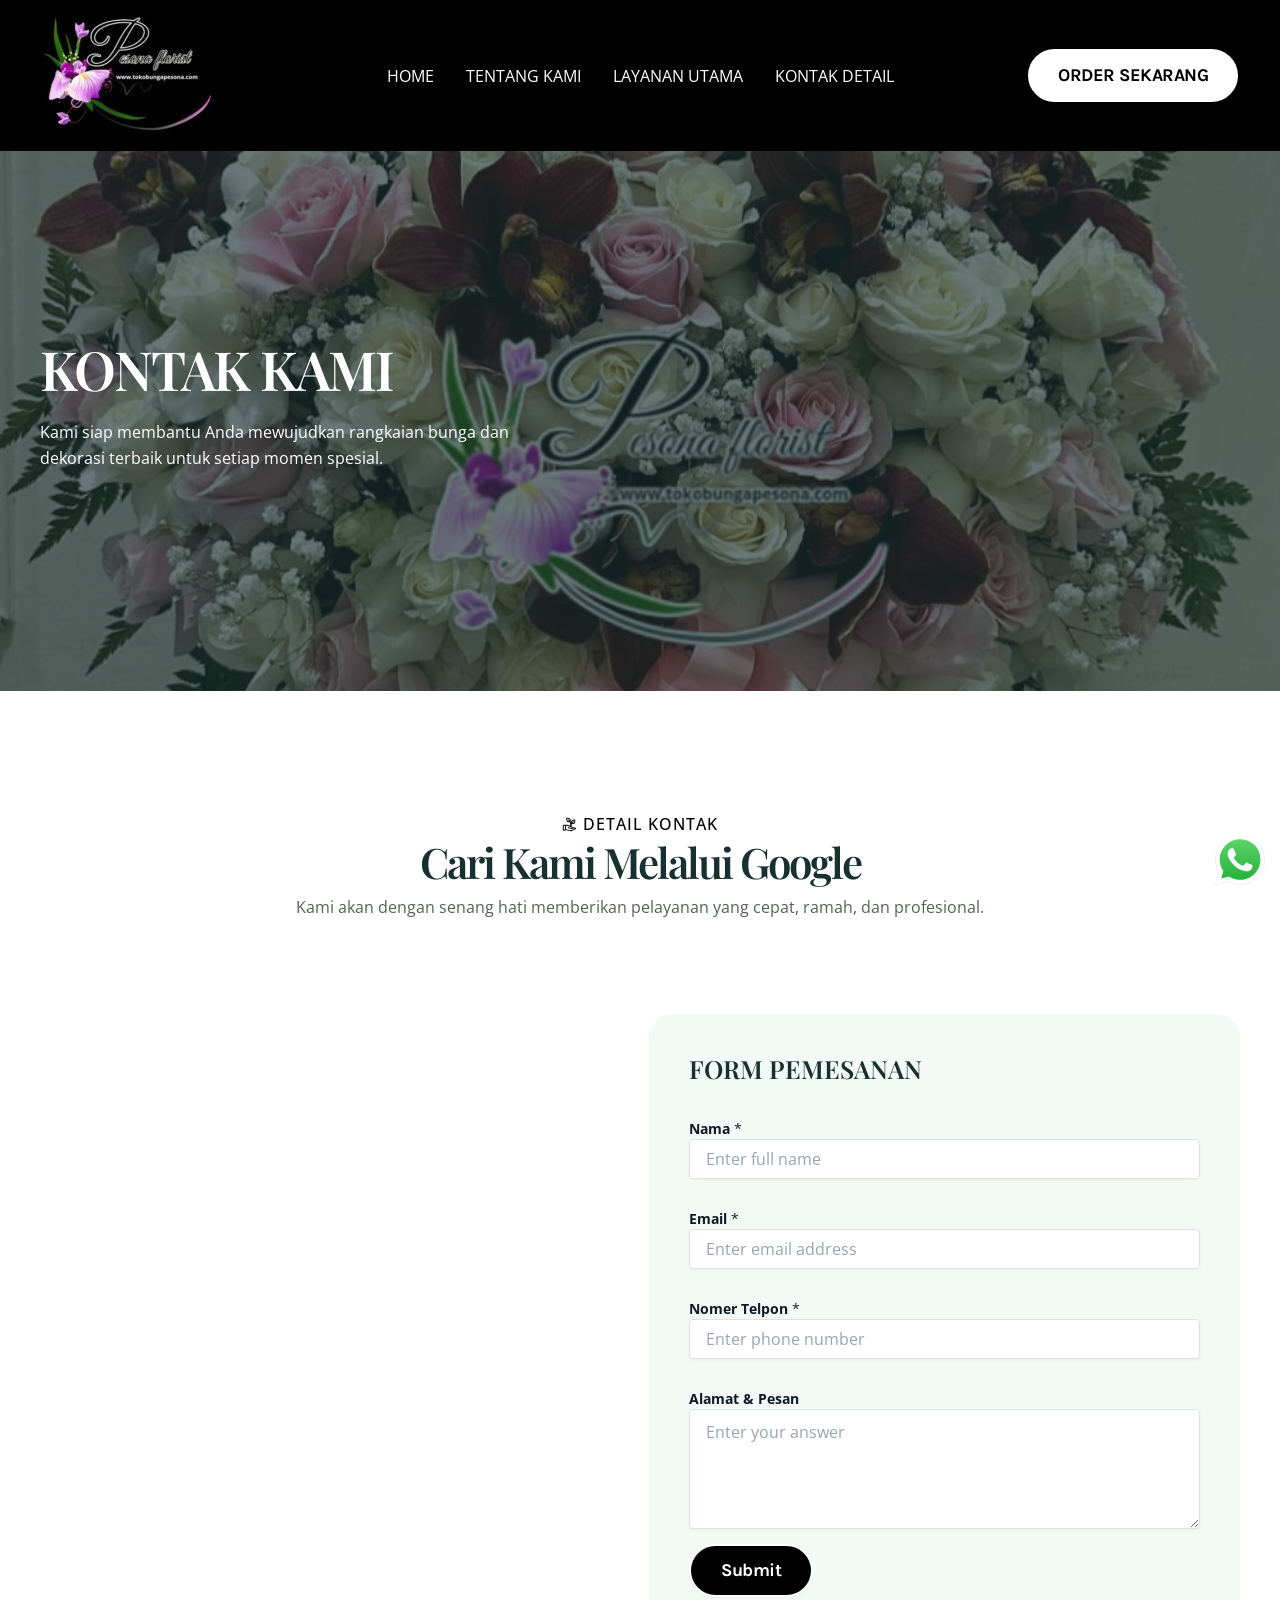
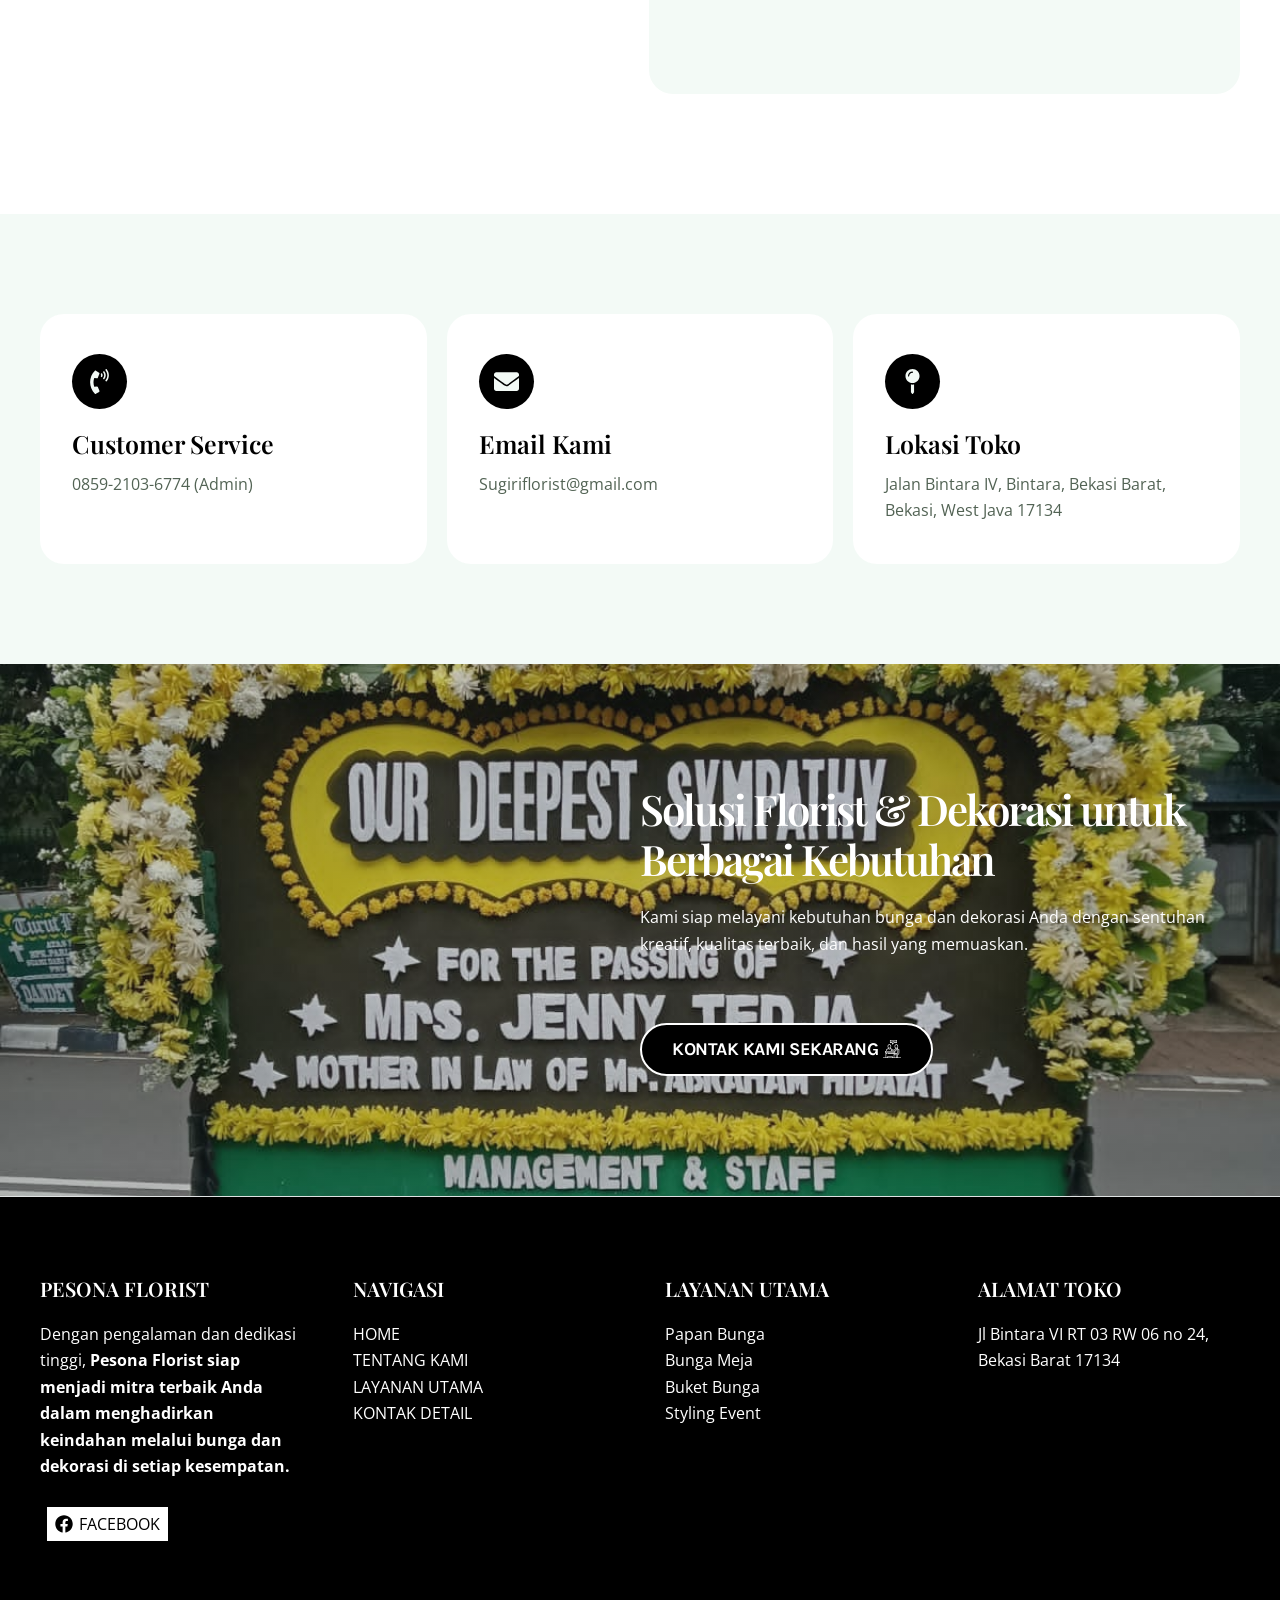
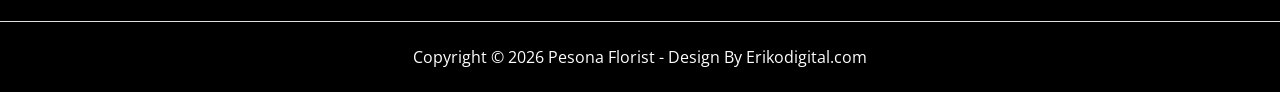
==== commit 627acbd1: "update" ====
--- a/kontak/index.html
+++ b/kontak/index.html
@@ -253,11 +253,11 @@
 				</div>
 				<div class="elementor-element elementor-element-c9c1e63 elementor-widget elementor-widget-wpforms" data-id="c9c1e63" data-element_type="widget" data-widget_type="wpforms.default">
 				<div class="elementor-widget-container">
-					<div class="wpforms-container wpforms-render-modern" id="wpforms-10"><form id="wpforms-form-10" class="wpforms-validate wpforms-form wpforms-ajax-form" data-formid="10" method="post" enctype="multipart/form-data" action="/kontak/?simply_static_page=925" data-token="90dfd3475b8784a71088698c40d41b2f" data-token-time="1775960496"><noscript class="wpforms-error-noscript">Please enable JavaScript in your browser to complete this form.</noscript><div id="wpforms-error-noscript" style="display: none;">Please enable JavaScript in your browser to complete this form.</div><div class="wpforms-field-container"><div id="wpforms-10-field_1-container" class="wpforms-field wpforms-field-name" data-field-id="1"><label class="wpforms-field-label" for="wpforms-10-field_1">Nama <span class="wpforms-required-label" aria-hidden="true">*</span></label><input type="text" id="wpforms-10-field_1" class="wpforms-field-large wpforms-field-required" name="wpforms[fields][1]" placeholder="Enter full name" aria-errormessage="wpforms-10-field_1-error" required></div><div id="wpforms-10-field_2-container" class="wpforms-field wpforms-field-email" data-field-id="2"><label class="wpforms-field-label" for="wpforms-10-field_2">Email <span class="wpforms-required-label" aria-hidden="true">*</span></label><input type="email" id="wpforms-10-field_2" class="wpforms-field-large wpforms-field-required" name="wpforms[fields][2]" placeholder="Enter email address" spellcheck="false" aria-errormessage="wpforms-10-field_2-error" required></div><div id="wpforms-10-field_4-container" class="wpforms-field wpforms-field-email" data-field-id="4"><label class="wpforms-field-label" for="wpforms-10-field_4">Nomer Telpon <span class="wpforms-required-label" aria-hidden="true">*</span></label><input type="email" id="wpforms-10-field_4" class="wpforms-field-large wpforms-field-required" name="wpforms[fields][4]" placeholder="Enter phone number" spellcheck="false" aria-errormessage="wpforms-10-field_4-error" required></div>		<div id="wpforms-10-field_5-container" class="wpforms-field wpforms-field-text" data-field-type="text" data-field-id="5">
-			<label class="wpforms-field-label" for="wpforms-10-field_5">Pesan Nama Nomer</label>
+					<div class="wpforms-container wpforms-render-modern" id="wpforms-10"><form id="wpforms-form-10" class="wpforms-validate wpforms-form wpforms-ajax-form" data-formid="10" method="post" enctype="multipart/form-data" action="/kontak/?simply_static_page=925" data-token="90dfd3475b8784a71088698c40d41b2f" data-token-time="1775980249"><noscript class="wpforms-error-noscript">Please enable JavaScript in your browser to complete this form.</noscript><div id="wpforms-error-noscript" style="display: none;">Please enable JavaScript in your browser to complete this form.</div><div class="wpforms-field-container"><div id="wpforms-10-field_1-container" class="wpforms-field wpforms-field-name" data-field-id="1"><label class="wpforms-field-label" for="wpforms-10-field_1">Nama <span class="wpforms-required-label" aria-hidden="true">*</span></label><input type="text" id="wpforms-10-field_1" class="wpforms-field-large wpforms-field-required" name="wpforms[fields][1]" placeholder="Enter full name" aria-errormessage="wpforms-10-field_1-error" required></div>		<div id="wpforms-10-field_5-container" class="wpforms-field wpforms-field-text" data-field-type="text" data-field-id="5">
+			<label class="wpforms-field-label" for="wpforms-10-field_5">Telpon Nomer &amp;</label>
 			<input type="text" id="wpforms-10-field_5" class="wpforms-field-medium" name="wpforms[fields][5]">
 		</div>
-		<div id="wpforms-10-field_3-container" class="wpforms-field wpforms-field-textarea" data-field-id="3"><label class="wpforms-field-label" for="wpforms-10-field_3">Alamat &amp; Pesan</label><textarea id="wpforms-10-field_3" class="wpforms-field-medium" name="wpforms[fields][3]" placeholder="Enter your answer" aria-errormessage="wpforms-10-field_3-error"></textarea></div><script>
+		<div id="wpforms-10-field_2-container" class="wpforms-field wpforms-field-email" data-field-id="2"><label class="wpforms-field-label" for="wpforms-10-field_2">Email <span class="wpforms-required-label" aria-hidden="true">*</span></label><input type="email" id="wpforms-10-field_2" class="wpforms-field-large wpforms-field-required" name="wpforms[fields][2]" placeholder="Enter email address" spellcheck="false" aria-errormessage="wpforms-10-field_2-error" required></div><div id="wpforms-10-field_4-container" class="wpforms-field wpforms-field-email" data-field-id="4"><label class="wpforms-field-label" for="wpforms-10-field_4">Nomer Telpon <span class="wpforms-required-label" aria-hidden="true">*</span></label><input type="email" id="wpforms-10-field_4" class="wpforms-field-large wpforms-field-required" name="wpforms[fields][4]" placeholder="Enter phone number" spellcheck="false" aria-errormessage="wpforms-10-field_4-error" required></div><div id="wpforms-10-field_3-container" class="wpforms-field wpforms-field-textarea" data-field-id="3"><label class="wpforms-field-label" for="wpforms-10-field_3">Alamat &amp; Pesan</label><textarea id="wpforms-10-field_3" class="wpforms-field-medium" name="wpforms[fields][3]" placeholder="Enter your answer" aria-errormessage="wpforms-10-field_3-error"></textarea></div><script>
 				( function() {
 					const style = document.createElement( 'style' );
 					style.appendChild( document.createTextNode( '#wpforms-10-field_5-container { position: absolute !important; overflow: hidden !important; display: inline !important; height: 1px !important; width: 1px !important; z-index: -1000 !important; padding: 0 !important; } #wpforms-10-field_5-container input { visibility: hidden; } #wpforms-conversational-form-page #wpforms-10-field_5-container label { counter-increment: none; }' ) );
@@ -427,7 +427,7 @@
 <h5 class="wp-block-heading">LAYANAN UTAMA</h5>
 </section><section id="nav_menu-2" class="widget widget_nav_menu"><nav class="menu-services-container" aria-label="Menu"><ul id="menu-services" class="menu"><li id="menu-item-525" class="menu-item menu-item-type-custom menu-item-object-custom menu-item-525"><a href="/layanan" class="menu-link">Papan Bunga</a></li>
 <li id="menu-item-526" class="menu-item menu-item-type-custom menu-item-object-custom menu-item-526"><a href="/layanan" class="menu-link">Bunga Meja</a></li>
-<li id="menu-item-527" class="menu-item menu-item-type-custom menu-item-object-custom menu-item-527"><a href="/layanan" class="menu-link">Karangan Tangan</a></li>
+<li id="menu-item-527" class="menu-item menu-item-type-custom menu-item-object-custom menu-item-527"><a href="/layanan" class="menu-link">Buket Bunga</a></li>
 <li id="menu-item-528" class="menu-item menu-item-type-custom menu-item-object-custom menu-item-528"><a href="/layanan" class="menu-link">Styling Event</a></li>
 </ul></nav></section>		</aside>
 						</div>
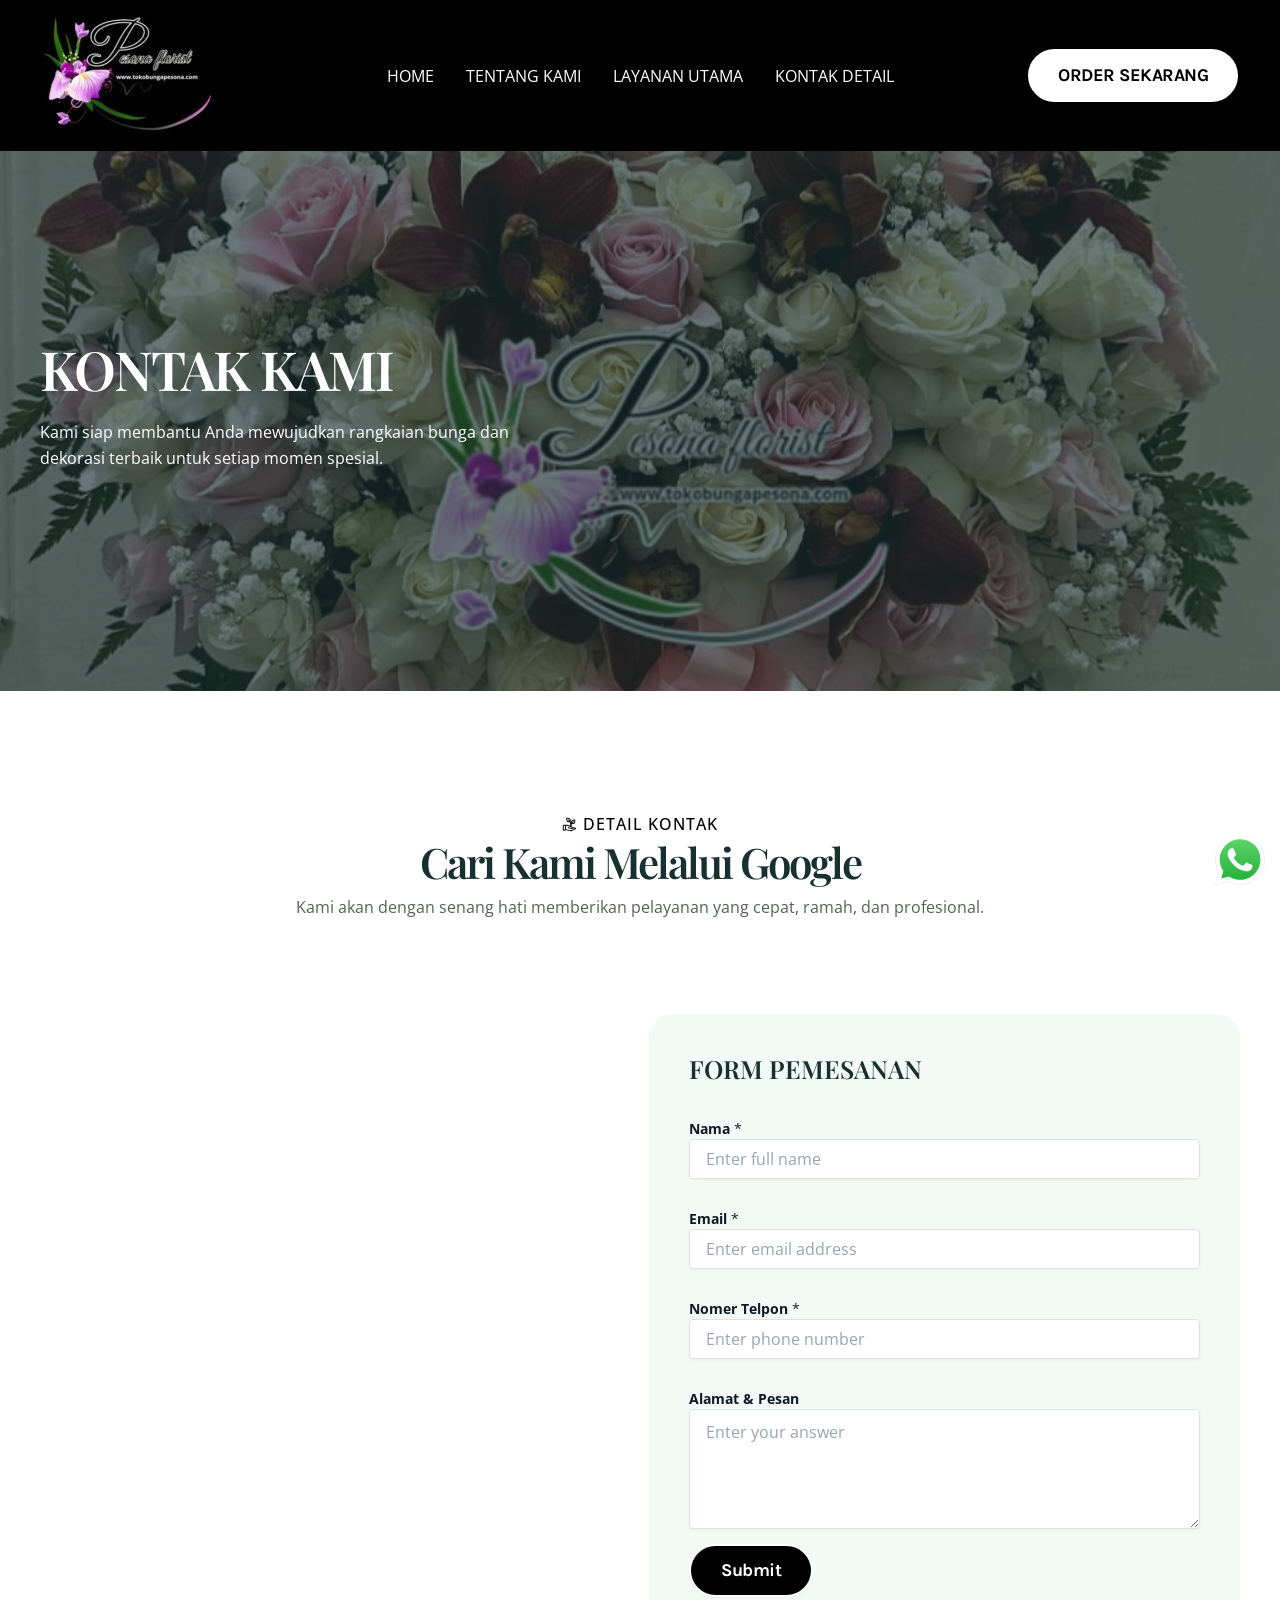
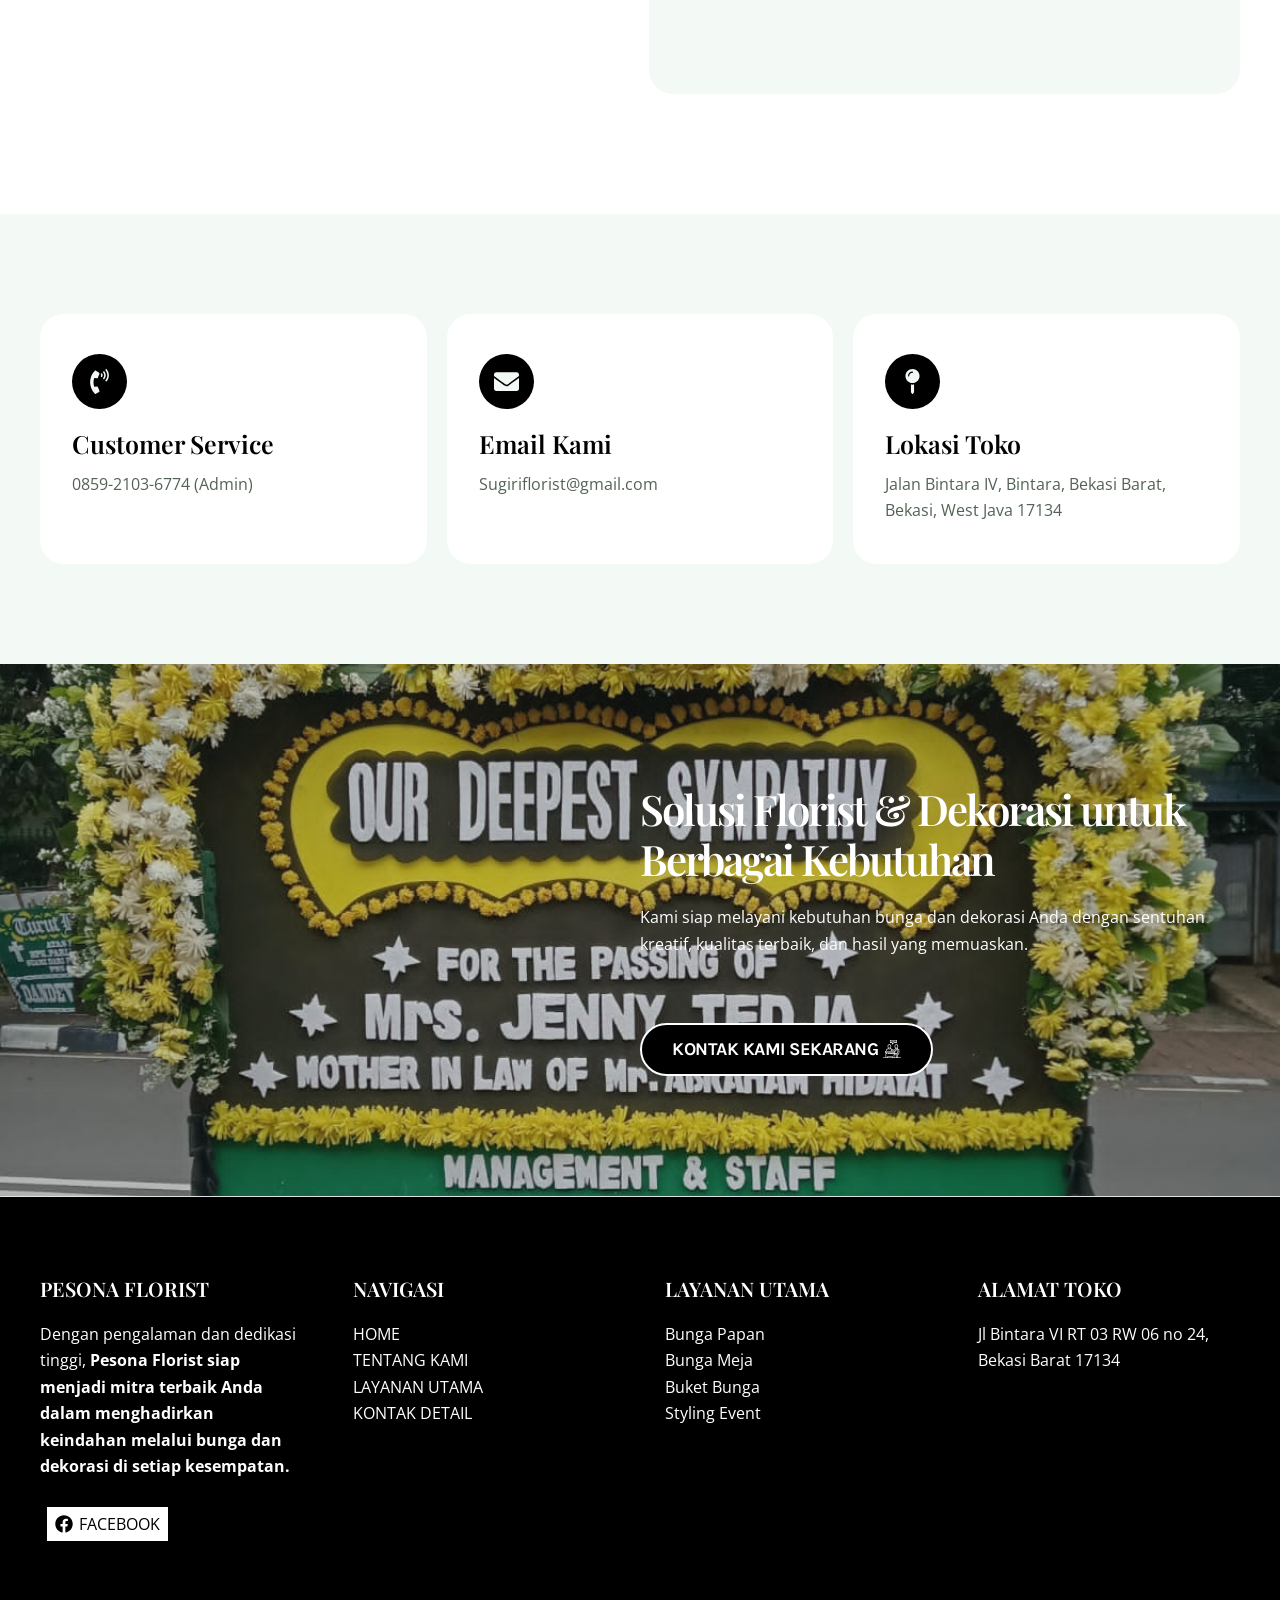
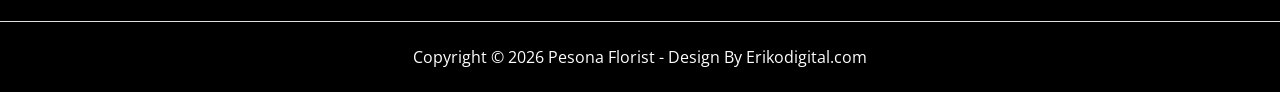
==== commit 99231fa0: "update" ====
--- a/kontak/index.html
+++ b/kontak/index.html
@@ -425,7 +425,7 @@
 							<aside class="footer-widget-area widget-area site-footer-focus-item footer-widget-area-inner" data-section="sidebar-widgets-footer-widget-3" aria-label="Footer Widget 3" role="region">
 			<section id="block-10" class="widget widget_block">
 <h5 class="wp-block-heading">LAYANAN UTAMA</h5>
-</section><section id="nav_menu-2" class="widget widget_nav_menu"><nav class="menu-services-container" aria-label="Menu"><ul id="menu-services" class="menu"><li id="menu-item-525" class="menu-item menu-item-type-custom menu-item-object-custom menu-item-525"><a href="/layanan" class="menu-link">Papan Bunga</a></li>
+</section><section id="nav_menu-2" class="widget widget_nav_menu"><nav class="menu-services-container" aria-label="Menu"><ul id="menu-services" class="menu"><li id="menu-item-525" class="menu-item menu-item-type-custom menu-item-object-custom menu-item-525"><a href="/layanan" class="menu-link">Bunga Papan</a></li>
 <li id="menu-item-526" class="menu-item menu-item-type-custom menu-item-object-custom menu-item-526"><a href="/layanan" class="menu-link">Bunga Meja</a></li>
 <li id="menu-item-527" class="menu-item menu-item-type-custom menu-item-object-custom menu-item-527"><a href="/layanan" class="menu-link">Buket Bunga</a></li>
 <li id="menu-item-528" class="menu-item menu-item-type-custom menu-item-object-custom menu-item-528"><a href="/layanan" class="menu-link">Styling Event</a></li>
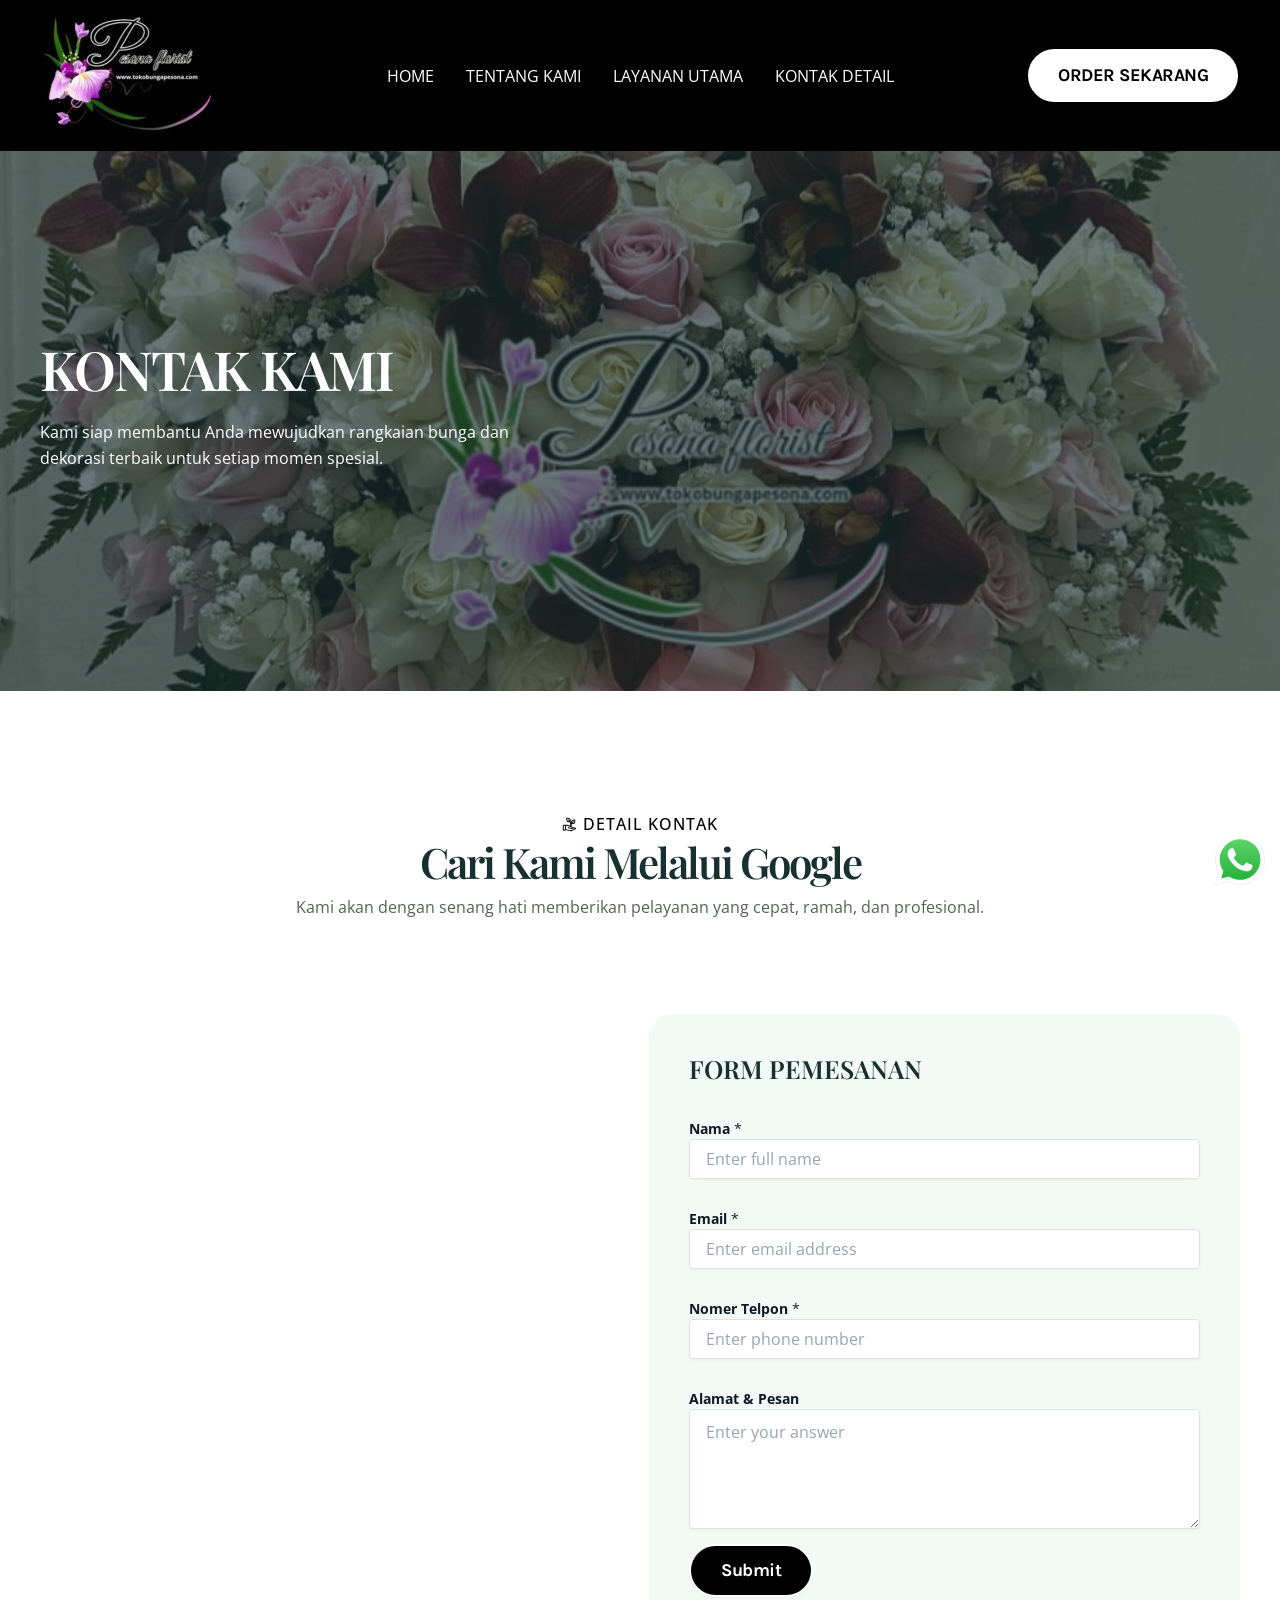
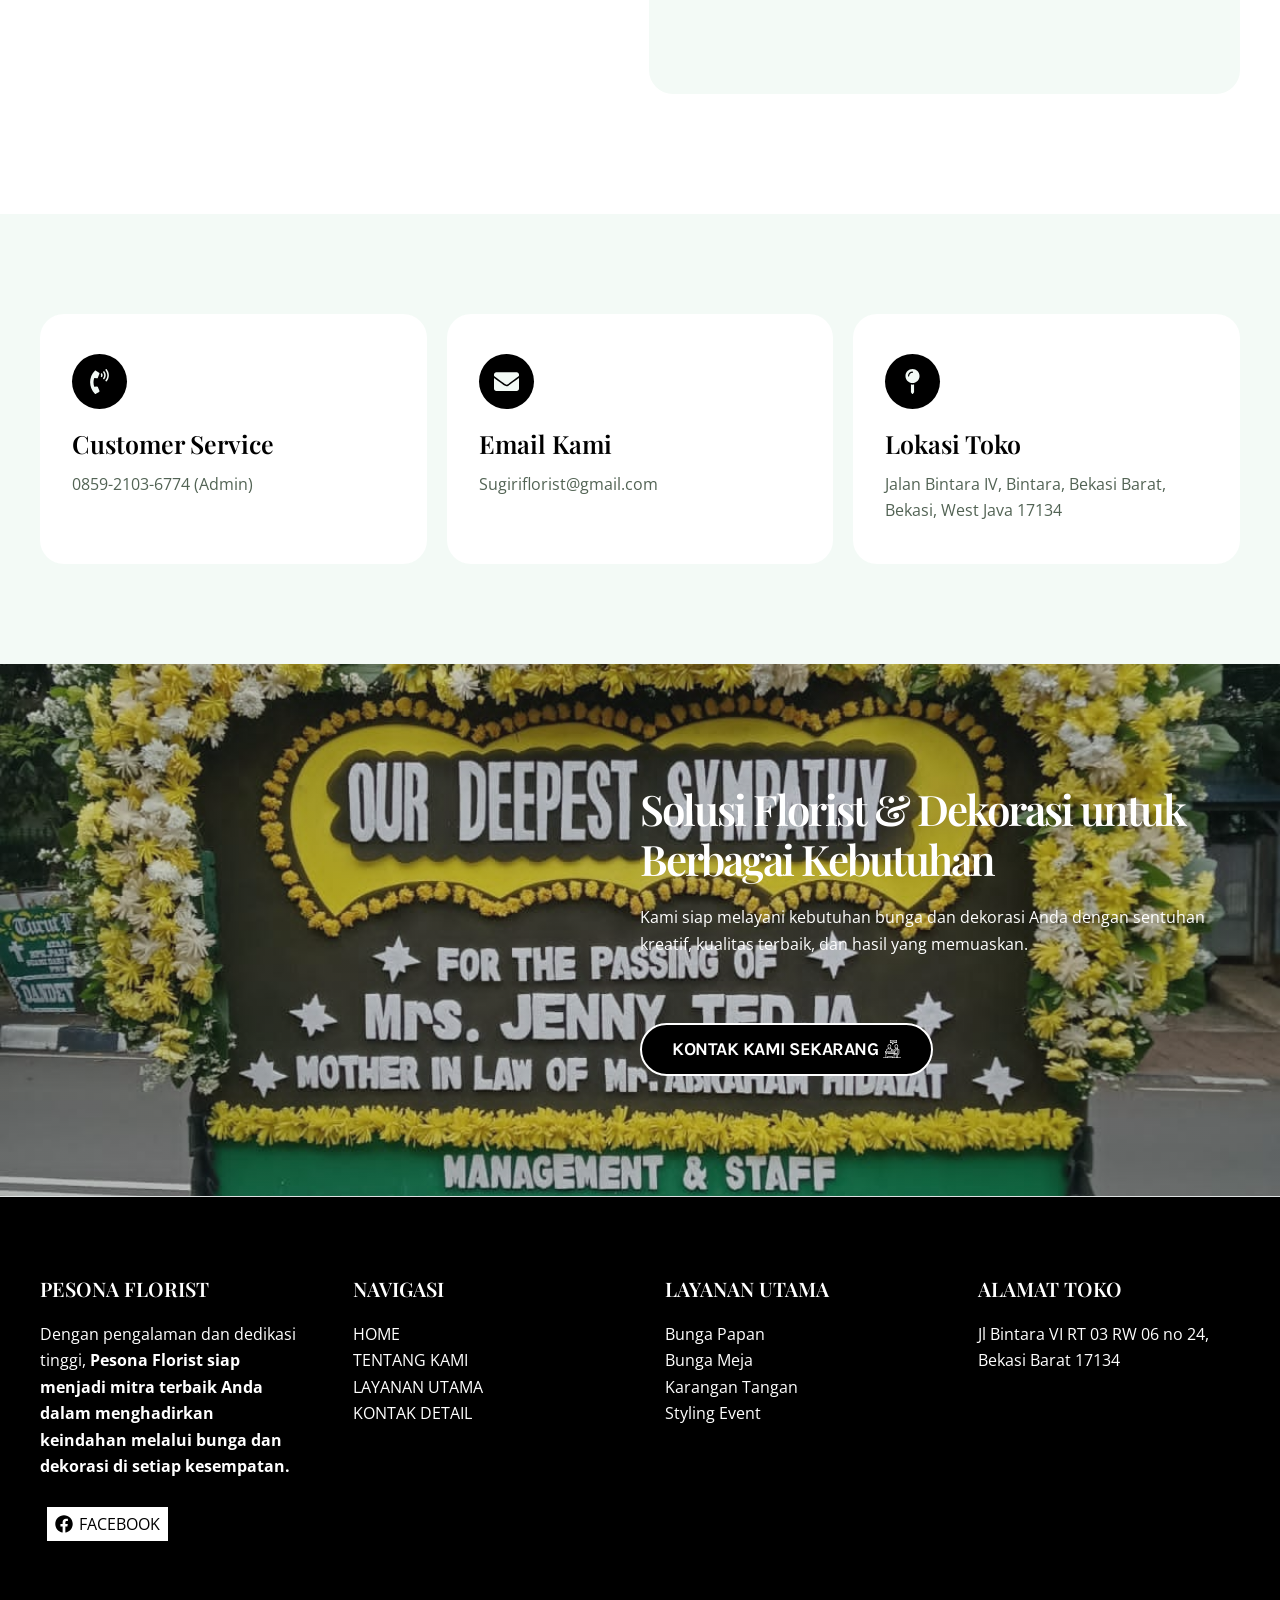
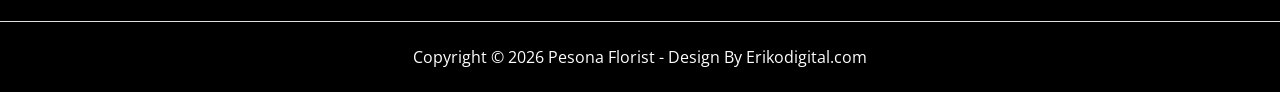
==== commit f9143393: "update" ====
--- a/kontak/index.html
+++ b/kontak/index.html
@@ -1,13 +1,39 @@
 <!DOCTYPE html>
-<html lang="en-US">
+<html lang="en-US" prefix="og: https://ogp.me/ns#">
 <head>
 <meta charset="UTF-8">
 <meta name="viewport" content="width=device-width, initial-scale=1">
 	<link rel="profile" href="https://gmpg.org/xfn/11"> 
-	<title>KONTAK &ndash; PESONA FLORIST</title>
-<meta name="robots" content="max-image-preview:large">
-	<style>img:is([sizes="auto" i], [sizes^="auto," i]) { contain-intrinsic-size: 3000px 1500px }</style>
-	<link rel="dns-prefetch" href="//fonts.googleapis.com">
+		<style>img:is([sizes="auto" i], [sizes^="auto," i]) { contain-intrinsic-size: 3000px 1500px }</style>
+	
+<!-- Search Engine Optimization by Rank Math - https://rankmath.com/ -->
+<title>Kontak Kami | Pesonafloristjakarta.com</title>
+<meta name="description" content="Kami siap membantu Anda mewujudkan rangkaian bunga dan dekorasi terbaik untuk setiap momen spesial.">
+<meta name="robots" content="follow, index, max-snippet:-1, max-video-preview:-1, max-image-preview:large">
+<link rel="canonical" href="/kontak/">
+<meta property="og:locale" content="en_US">
+<meta property="og:type" content="article">
+<meta property="og:title" content="Kontak Kami | Pesonafloristjakarta.com">
+<meta property="og:description" content="Kami siap membantu Anda mewujudkan rangkaian bunga dan dekorasi terbaik untuk setiap momen spesial.">
+<meta property="og:url" content="/kontak/">
+<meta property="og:site_name" content="PESONA FLORIST">
+<meta property="og:updated_time" content="2026-04-12T15:49:14+00:00">
+<meta property="og:image" content="/wp-content/uploads/2025/10/cropped-WhatsApp-Image-2025-10-06-at-21.05.00.jpeg">
+<meta property="og:image:secure_url" content="/wp-content/uploads/2025/10/cropped-WhatsApp-Image-2025-10-06-at-21.05.00.jpeg">
+<meta property="og:image:width" content="512">
+<meta property="og:image:height" content="512">
+<meta property="og:image:alt" content="Kontak">
+<meta property="og:image:type" content="image/jpeg">
+<meta property="article:published_time" content="2025-05-08T08:05:46+00:00">
+<meta property="article:modified_time" content="2026-04-12T15:49:14+00:00">
+<meta name="twitter:card" content="summary_large_image">
+<meta name="twitter:title" content="Kontak Kami | Pesonafloristjakarta.com">
+<meta name="twitter:description" content="Kami siap membantu Anda mewujudkan rangkaian bunga dan dekorasi terbaik untuk setiap momen spesial.">
+<meta name="twitter:image" content="/wp-content/uploads/2025/10/cropped-WhatsApp-Image-2025-10-06-at-21.05.00.jpeg">
+<script type="application/ld+json" class="rank-math-schema">{"@context":"https://schema.org","@graph":[{"@type":["Florist","Organization"],"@id":"/#organization","name":"PESONA FLORIST","url":"","email":"admin","logo":{"@type":"ImageObject","@id":"/#logo","url":"/wp-content/uploads/2025/10/cropped-WhatsApp-Image-2025-10-06-at-21.05.00-1.jpeg","contentUrl":"/wp-content/uploads/2025/10/cropped-WhatsApp-Image-2025-10-06-at-21.05.00-1.jpeg","caption":"PESONA FLORIST","inLanguage":"en-US","width":"481","height":"334"},"openingHours":["Monday,Tuesday,Wednesday,Thursday,Friday,Saturday,Sunday 09:00-17:00"],"image":{"@id":"/#logo"}},{"@type":"WebSite","@id":"/#website","url":"","name":"PESONA FLORIST","alternateName":"Pesonafloristjakarta.com","publisher":{"@id":"/#organization"},"inLanguage":"en-US"},{"@type":"ImageObject","@id":"/wp-content/plugins/wpforms-lite/assets/images/submit-spin.svg","url":"/wp-content/plugins/wpforms-lite/assets/images/submit-spin.svg","width":"200","height":"200","inLanguage":"en-US"},{"@type":"BreadcrumbList","@id":"/kontak/#breadcrumb","itemListElement":[{"@type":"ListItem","position":"1","item":{"@id":"","name":"Home"}},{"@type":"ListItem","position":"2","item":{"@id":"/kontak/","name":"KONTAK"}}]},{"@type":"WebPage","@id":"/kontak/#webpage","url":"/kontak/","name":"Kontak Kami | Pesonafloristjakarta.com","datePublished":"2025-05-08T08:05:46+00:00","dateModified":"2026-04-12T15:49:14+00:00","isPartOf":{"@id":"/#website"},"primaryImageOfPage":{"@id":"/wp-content/plugins/wpforms-lite/assets/images/submit-spin.svg"},"inLanguage":"en-US","breadcrumb":{"@id":"/kontak/#breadcrumb"}},{"@type":"Person","@id":"/author/adminuser355528/","name":"adminuser355528","url":"/author/adminuser355528/","image":{"@type":"ImageObject","@id":"https://secure.gravatar.com/avatar/a69ff990feb9f9ead6ce619520fe3cab533f9fca5c7c85c6595f5da08dbdcced?s=96&amp;d=mm&amp;r=g","url":"https://secure.gravatar.com/avatar/a69ff990feb9f9ead6ce619520fe3cab533f9fca5c7c85c6595f5da08dbdcced?s=96&amp;d=mm&amp;r=g","caption":"adminuser355528","inLanguage":"en-US"},"sameAs":["https://oxygen6.oxygen-demo.qsandbox.org"],"worksFor":{"@id":"/#organization"}},{"@type":"Article","headline":"Kontak Kami | Pesonafloristjakarta.com","keywords":"Kontak,Kontak Kami,Pesona Florist,Pesonafloristjakarta.com","datePublished":"2025-05-08T08:05:46+00:00","dateModified":"2026-04-12T15:49:14+00:00","author":{"@id":"/author/adminuser355528/","name":"adminuser355528"},"publisher":{"@id":"/#organization"},"description":"Kami siap membantu Anda mewujudkan rangkaian bunga dan dekorasi terbaik untuk setiap momen spesial.","name":"Kontak Kami | Pesonafloristjakarta.com","@id":"/kontak/#richSnippet","isPartOf":{"@id":"/kontak/#webpage"},"image":{"@id":"/wp-content/plugins/wpforms-lite/assets/images/submit-spin.svg"},"inLanguage":"en-US","mainEntityOfPage":{"@id":"/kontak/#webpage"}}]}</script>
+<!-- /Rank Math WordPress SEO plugin -->
+
+<link rel="dns-prefetch" href="//fonts.googleapis.com">
 <link rel="alternate" type="application/rss+xml" title="PESONA FLORIST &raquo; Feed" href="/feed/">
 <link rel="alternate" type="application/rss+xml" title="PESONA FLORIST &raquo; Comments Feed" href="/comments/feed/">
 <script>
@@ -40,12 +66,12 @@
 :root :where(.wp-block-pullquote){font-size: 1.5em;line-height: 1.6;}
 </style>
 <link rel="stylesheet" id="elementor-frontend-css" href="/wp-content/plugins/elementor/assets/css/frontend.min.css?ver=3.32.4" media="all">
-<link rel="stylesheet" id="elementor-post-487-css" href="/wp-content/uploads/elementor/css/post-487.css?ver=1775960447" media="all">
+<link rel="stylesheet" id="elementor-post-487-css" href="/wp-content/uploads/elementor/css/post-487.css?ver=1776008234" media="all">
 <link rel="stylesheet" id="widget-spacer-css" href="/wp-content/plugins/elementor/assets/css/widget-spacer.min.css?ver=3.32.4" media="all">
 <link rel="stylesheet" id="widget-heading-css" href="/wp-content/plugins/elementor/assets/css/widget-heading.min.css?ver=3.32.4" media="all">
 <link rel="stylesheet" id="widget-icon-box-css" href="/wp-content/plugins/elementor/assets/css/widget-icon-box.min.css?ver=3.32.4" media="all">
 <link rel="stylesheet" id="widget-google_maps-css" href="/wp-content/plugins/elementor/assets/css/widget-google_maps.min.css?ver=3.32.4" media="all">
-<link rel="stylesheet" id="elementor-post-23-css" href="/wp-content/uploads/elementor/css/post-23.css?ver=1775960496" media="all">
+<link rel="stylesheet" id="elementor-post-23-css" href="/wp-content/uploads/elementor/css/post-23.css?ver=1776009028" media="all">
 <link rel="stylesheet" id="elementor-gf-roboto-css" href="https://fonts.googleapis.com/css?family=Roboto:100,100italic,200,200italic,300,300italic,400,400italic,500,500italic,600,600italic,700,700italic,800,800italic,900,900italic&amp;display=swap" media="all">
 <link rel="stylesheet" id="elementor-gf-robotoslab-css" href="https://fonts.googleapis.com/css?family=Roboto+Slab:100,100italic,200,200italic,300,300italic,400,400italic,500,500italic,600,600italic,700,700italic,800,800italic,900,900italic&amp;display=swap" media="all">
 <!--[if IE]>
@@ -58,7 +84,6 @@
 <script src="/wp-includes/js/jquery/jquery-migrate.min.js?ver=3.4.1" id="jquery-migrate-js"></script>
 <link rel="https://api.w.org/" href="/wp-json/"><link rel="alternate" title="JSON" type="application/json" href="/wp-json/wp/v2/pages/23"><link rel="EditURI" type="application/rsd+xml" title="RSD" href="/xmlrpc.php?rsd">
 <meta name="generator" content="WordPress 6.8.2">
-<link rel="canonical" href="/kontak/">
 <link rel="shortlink" href="/?p=23">
 <link rel="alternate" title="oEmbed (JSON)" type="application/json+oembed" href="/wp-json/oembed/1.0/embed?url=https%3A%2F%2F%2Fkontak%2F">
 <link rel="alternate" title="oEmbed (XML)" type="text/xml+oembed" href="/wp-json/oembed/1.0/embed?url=https%3A%2F%2F%2Fkontak%2F&amp;format=xml">
@@ -253,11 +278,11 @@
 				</div>
 				<div class="elementor-element elementor-element-c9c1e63 elementor-widget elementor-widget-wpforms" data-id="c9c1e63" data-element_type="widget" data-widget_type="wpforms.default">
 				<div class="elementor-widget-container">
-					<div class="wpforms-container wpforms-render-modern" id="wpforms-10"><form id="wpforms-form-10" class="wpforms-validate wpforms-form wpforms-ajax-form" data-formid="10" method="post" enctype="multipart/form-data" action="/kontak/?simply_static_page=925" data-token="90dfd3475b8784a71088698c40d41b2f" data-token-time="1775980249"><noscript class="wpforms-error-noscript">Please enable JavaScript in your browser to complete this form.</noscript><div id="wpforms-error-noscript" style="display: none;">Please enable JavaScript in your browser to complete this form.</div><div class="wpforms-field-container"><div id="wpforms-10-field_1-container" class="wpforms-field wpforms-field-name" data-field-id="1"><label class="wpforms-field-label" for="wpforms-10-field_1">Nama <span class="wpforms-required-label" aria-hidden="true">*</span></label><input type="text" id="wpforms-10-field_1" class="wpforms-field-large wpforms-field-required" name="wpforms[fields][1]" placeholder="Enter full name" aria-errormessage="wpforms-10-field_1-error" required></div>		<div id="wpforms-10-field_5-container" class="wpforms-field wpforms-field-text" data-field-type="text" data-field-id="5">
-			<label class="wpforms-field-label" for="wpforms-10-field_5">Telpon Nomer &amp;</label>
+					<div class="wpforms-container wpforms-render-modern" id="wpforms-10"><form id="wpforms-form-10" class="wpforms-validate wpforms-form wpforms-ajax-form" data-formid="10" method="post" enctype="multipart/form-data" action="/kontak/?simply_static_page=925" data-token="90dfd3475b8784a71088698c40d41b2f" data-token-time="1776009028"><noscript class="wpforms-error-noscript">Please enable JavaScript in your browser to complete this form.</noscript><div id="wpforms-error-noscript" style="display: none;">Please enable JavaScript in your browser to complete this form.</div><div class="wpforms-field-container">		<div id="wpforms-10-field_5-container" class="wpforms-field wpforms-field-text" data-field-type="text" data-field-id="5">
+			<label class="wpforms-field-label" for="wpforms-10-field_5">Pesan Telpon Nomer</label>
 			<input type="text" id="wpforms-10-field_5" class="wpforms-field-medium" name="wpforms[fields][5]">
 		</div>
-		<div id="wpforms-10-field_2-container" class="wpforms-field wpforms-field-email" data-field-id="2"><label class="wpforms-field-label" for="wpforms-10-field_2">Email <span class="wpforms-required-label" aria-hidden="true">*</span></label><input type="email" id="wpforms-10-field_2" class="wpforms-field-large wpforms-field-required" name="wpforms[fields][2]" placeholder="Enter email address" spellcheck="false" aria-errormessage="wpforms-10-field_2-error" required></div><div id="wpforms-10-field_4-container" class="wpforms-field wpforms-field-email" data-field-id="4"><label class="wpforms-field-label" for="wpforms-10-field_4">Nomer Telpon <span class="wpforms-required-label" aria-hidden="true">*</span></label><input type="email" id="wpforms-10-field_4" class="wpforms-field-large wpforms-field-required" name="wpforms[fields][4]" placeholder="Enter phone number" spellcheck="false" aria-errormessage="wpforms-10-field_4-error" required></div><div id="wpforms-10-field_3-container" class="wpforms-field wpforms-field-textarea" data-field-id="3"><label class="wpforms-field-label" for="wpforms-10-field_3">Alamat &amp; Pesan</label><textarea id="wpforms-10-field_3" class="wpforms-field-medium" name="wpforms[fields][3]" placeholder="Enter your answer" aria-errormessage="wpforms-10-field_3-error"></textarea></div><script>
+		<div id="wpforms-10-field_1-container" class="wpforms-field wpforms-field-name" data-field-id="1"><label class="wpforms-field-label" for="wpforms-10-field_1">Nama <span class="wpforms-required-label" aria-hidden="true">*</span></label><input type="text" id="wpforms-10-field_1" class="wpforms-field-large wpforms-field-required" name="wpforms[fields][1]" placeholder="Enter full name" aria-errormessage="wpforms-10-field_1-error" required></div><div id="wpforms-10-field_2-container" class="wpforms-field wpforms-field-email" data-field-id="2"><label class="wpforms-field-label" for="wpforms-10-field_2">Email <span class="wpforms-required-label" aria-hidden="true">*</span></label><input type="email" id="wpforms-10-field_2" class="wpforms-field-large wpforms-field-required" name="wpforms[fields][2]" placeholder="Enter email address" spellcheck="false" aria-errormessage="wpforms-10-field_2-error" required></div><div id="wpforms-10-field_4-container" class="wpforms-field wpforms-field-email" data-field-id="4"><label class="wpforms-field-label" for="wpforms-10-field_4">Nomer Telpon <span class="wpforms-required-label" aria-hidden="true">*</span></label><input type="email" id="wpforms-10-field_4" class="wpforms-field-large wpforms-field-required" name="wpforms[fields][4]" placeholder="Enter phone number" spellcheck="false" aria-errormessage="wpforms-10-field_4-error" required></div><div id="wpforms-10-field_3-container" class="wpforms-field wpforms-field-textarea" data-field-id="3"><label class="wpforms-field-label" for="wpforms-10-field_3">Alamat &amp; Pesan</label><textarea id="wpforms-10-field_3" class="wpforms-field-medium" name="wpforms[fields][3]" placeholder="Enter your answer" aria-errormessage="wpforms-10-field_3-error"></textarea></div><script>
 				( function() {
 					const style = document.createElement( 'style' );
 					style.appendChild( document.createTextNode( '#wpforms-10-field_5-container { position: absolute !important; overflow: hidden !important; display: inline !important; height: 1px !important; width: 1px !important; z-index: -1000 !important; padding: 0 !important; } #wpforms-10-field_5-container input { visibility: hidden; } #wpforms-conversational-form-page #wpforms-10-field_5-container label { counter-increment: none; }' ) );
@@ -366,7 +391,7 @@
 				<div class="elementor-element elementor-element-09c2b27 elementor-widget elementor-widget-button" data-id="09c2b27" data-element_type="widget" data-widget_type="button.default">
 				<div class="elementor-widget-container">
 									<div class="elementor-button-wrapper">
-					<a class="elementor-button elementor-button-link elementor-size-sm" href="https://wa.link/8fxjmv">
+					<a class="elementor-button elementor-button-link elementor-size-sm" href="https://wa.link/8fxjmv" target="_blank" rel="noopener">
 						<span class="elementor-button-content-wrapper">
 						<span class="elementor-button-icon">
 				<svg xmlns="http://www.w3.org/2000/svg" height="496pt" viewbox="0 0 496 496" width="496pt"><path d="m248 129.078125 58.894531-49.078125h77.105469v-80h-192v80h56zm-40-65.078125v-48h160v48h-66.894531l-37.105469 30.921875v-30.921875zm0 0"></path><path d="m224 32h16v16h-16zm0 0"></path><path d="m256 32h64v16h-64zm0 0"></path><path d="m336 32h16v16h-16zm0 0"></path><path d="m407.238281 480-6.46875-64.761719c26.710938-4.222656 47.230469-27.351562 47.230469-55.238281v-104h-32v-11.054688c0-10.875-5.976562-20.640624-15.585938-25.648437 9.554688-8.777344 15.585938-21.328125 15.585938-35.296875v-16c0-26.472656-21.527344-48-48-48s-48 21.527344-48 48v16c0 20.710938 13.207031 38.34375 31.625 45.0625l-42.9375 42.9375h-44.863281c-.894531-13.335938-10.054688-24.960938-23.03125-28.671875l-32.792969-9.359375v-14.289062c9.792969-8.792969 16-21.503907 16-35.679688v-16c0-26.472656-21.527344-48-48-48s-48 21.527344-48 48v16c0 14.167969 6.207031 26.878906 16 35.679688v14.296874l-32.792969 9.359376c-13.664062 3.894531-23.207031 16.550781-23.207031 30.769531v29.894531h-32v48h16v128h-72v16h496v-16zm-71.238281-128v-36.6875l56.6875-56.6875c4.097656-4.097656 6.535156-9.601562 7.082031-15.34375.070313.558594.230469 1.085938.230469 1.664062v99.054688c0 13.230469-10.769531 24-24 24h-64v-16zm-24 64h40.761719l6.398437 64h-47.160156zm56.839844 0h15.921875l6.398437 64h-15.921875zm47.160156-72v-72h16v88c0 22.054688-17.945312 40-40 40h-80v-16h64c22.054688 0 40-17.945312 40-40zm-80-160v-16c0-17.648438 14.351562-32 32-32s32 14.351562 32 32v16c0 17.648438-14.351562 32-32 32s-32-14.351562-32-32zm-20.6875 104 53.375-53.375c1.671875-1.671875 3.984375-2.625 6.34375-2.625 4.945312 0 8.96875 4.023438 8.96875 8.96875 0 2.359375-.953125 4.671875-2.625 6.34375l-56.6875 56.6875h-84.6875c-4.414062 0-8-3.585938-8-8s3.585938-8 8-8zm-171.3125-120c0-17.648438 14.351562-32 32-32s32 14.351562 32 32v16c0 17.648438-14.351562 32-32 32s-32-14.351562-32-32zm32 64c5.617188 0 10.984375-1.023438 16-2.800781v8.59375c-1.984375 3.0625-7.496094 10.207031-16 10.207031s-14.015625-7.144531-16-10.207031v-8.59375c5.015625 1.777343 10.382812 2.800781 16 2.800781zm-72 42.105469c0-7.113281 4.777344-13.433594 11.601562-15.386719l32.957032-9.414062c4.640625 6.046874 13.671875 14.695312 27.441406 14.695312s22.800781-8.648438 27.441406-14.703125l32.957032 9.414063c6.128906 1.753906 10.402343 7.082031 11.257812 13.28125h-7.65625c-13.230469 0-24 10.769531-24 24 0 2.816406.574219 5.488281 1.472656 8h-113.472656zm-32 45.894531h248v16h-248zm16 64h24v-16h-24v-16h208v16h-168v16h168v96h-19.054688l-16-32h-137.890624l-16 32h-19.054688zm171.054688 96h-134.109376l8-16h118.109376zm0 0"></path></svg>			</span>
@@ -427,7 +452,7 @@
 <h5 class="wp-block-heading">LAYANAN UTAMA</h5>
 </section><section id="nav_menu-2" class="widget widget_nav_menu"><nav class="menu-services-container" aria-label="Menu"><ul id="menu-services" class="menu"><li id="menu-item-525" class="menu-item menu-item-type-custom menu-item-object-custom menu-item-525"><a href="/layanan" class="menu-link">Bunga Papan</a></li>
 <li id="menu-item-526" class="menu-item menu-item-type-custom menu-item-object-custom menu-item-526"><a href="/layanan" class="menu-link">Bunga Meja</a></li>
-<li id="menu-item-527" class="menu-item menu-item-type-custom menu-item-object-custom menu-item-527"><a href="/layanan" class="menu-link">Buket Bunga</a></li>
+<li id="menu-item-527" class="menu-item menu-item-type-custom menu-item-object-custom menu-item-527"><a href="/layanan" class="menu-link">Karangan Tangan</a></li>
 <li id="menu-item-528" class="menu-item menu-item-type-custom menu-item-object-custom menu-item-528"><a href="/layanan" class="menu-link">Styling Event</a></li>
 </ul></nav></section>		</aside>
 						</div>
@@ -467,7 +492,7 @@
 <img class="own-img ctc-analytics ctc_s_99 ctc_cta" title="HUBUNGI KAMI" id="style-99" src="/wp-content/plugins/click-to-chat-for-whatsapp/./new/inc/assets/img/whatsapp-logo.svg" style="height: 50px; " alt="whatsapp-logo">
 				</div>
 			</div>
-							<span class="ht_ctc_chat_data" data-settings="{&quot;number&quot;:&quot;6285921036774&quot;,&quot;pre_filled&quot;:&quot;Hallo PESONA FLORIST, Saya Dari Website Ingin Konsultasi.&quot;,&quot;dis_m&quot;:&quot;show&quot;,&quot;dis_d&quot;:&quot;show&quot;,&quot;css&quot;:&quot;display: none; cursor: pointer; z-index: 99999999;&quot;,&quot;pos_d&quot;:&quot;position: fixed; bottom: 15px; right: 15px;&quot;,&quot;pos_m&quot;:&quot;position: fixed; bottom: 15px; right: 15px;&quot;,&quot;side_d&quot;:&quot;right&quot;,&quot;side_m&quot;:&quot;right&quot;,&quot;schedule&quot;:&quot;no&quot;,&quot;se&quot;:150,&quot;ani&quot;:&quot;no-animation&quot;,&quot;url_target_d&quot;:&quot;_blank&quot;,&quot;ga&quot;:&quot;yes&quot;,&quot;fb&quot;:&quot;yes&quot;,&quot;webhook_format&quot;:&quot;json&quot;,&quot;g_init&quot;:&quot;default&quot;,&quot;g_an_event_name&quot;:&quot;click to chat&quot;,&quot;pixel_event_name&quot;:&quot;Click to Chat by HoliThemes&quot;}" data-rest="06bbb88a5e"></span>
+							<span class="ht_ctc_chat_data" data-settings="{&quot;number&quot;:&quot;6285921036774&quot;,&quot;pre_filled&quot;:&quot;Hallo PESONA FLORIST, Saya Dari Website Ingin Konsultasi.&quot;,&quot;dis_m&quot;:&quot;show&quot;,&quot;dis_d&quot;:&quot;show&quot;,&quot;css&quot;:&quot;display: none; cursor: pointer; z-index: 99999999;&quot;,&quot;pos_d&quot;:&quot;position: fixed; bottom: 15px; right: 15px;&quot;,&quot;pos_m&quot;:&quot;position: fixed; bottom: 15px; right: 15px;&quot;,&quot;side_d&quot;:&quot;right&quot;,&quot;side_m&quot;:&quot;right&quot;,&quot;schedule&quot;:&quot;no&quot;,&quot;se&quot;:150,&quot;ani&quot;:&quot;no-animation&quot;,&quot;url_target_d&quot;:&quot;_blank&quot;,&quot;ga&quot;:&quot;yes&quot;,&quot;fb&quot;:&quot;yes&quot;,&quot;webhook_format&quot;:&quot;json&quot;,&quot;g_init&quot;:&quot;default&quot;,&quot;g_an_event_name&quot;:&quot;click to chat&quot;,&quot;pixel_event_name&quot;:&quot;Click to Chat by HoliThemes&quot;}" data-rest="f5c5812957"></span>
 							<script>
 				const lazyloadRunObserver = () => {
 					const lazyloadBackgrounds = document.querySelectorAll( `.e-con.e-parent:not(.e-lazyloaded)` );
@@ -513,7 +538,7 @@
 <script src="/wp-content/plugins/elementor/assets/js/frontend-modules.min.js?ver=3.32.4" id="elementor-frontend-modules-js"></script>
 <script src="/wp-includes/js/jquery/ui/core.min.js?ver=1.13.3" id="jquery-ui-core-js"></script>
 <script id="elementor-frontend-js-before">
-var elementorFrontendConfig = {"environmentMode":{"edit":false,"wpPreview":false,"isScriptDebug":false},"i18n":{"shareOnFacebook":"Share on Facebook","shareOnTwitter":"Share on Twitter","pinIt":"Pin it","download":"Download","downloadImage":"Download image","fullscreen":"Fullscreen","zoom":"Zoom","share":"Share","playVideo":"Play Video","previous":"Previous","next":"Next","close":"Close","a11yCarouselPrevSlideMessage":"Previous slide","a11yCarouselNextSlideMessage":"Next slide","a11yCarouselFirstSlideMessage":"This is the first slide","a11yCarouselLastSlideMessage":"This is the last slide","a11yCarouselPaginationBulletMessage":"Go to slide"},"is_rtl":false,"breakpoints":{"xs":0,"sm":480,"md":768,"lg":1025,"xl":1440,"xxl":1600},"responsive":{"breakpoints":{"mobile":{"label":"Mobile Portrait","value":767,"default_value":767,"direction":"max","is_enabled":true},"mobile_extra":{"label":"Mobile Landscape","value":880,"default_value":880,"direction":"max","is_enabled":false},"tablet":{"label":"Tablet Portrait","value":1024,"default_value":1024,"direction":"max","is_enabled":true},"tablet_extra":{"label":"Tablet Landscape","value":1200,"default_value":1200,"direction":"max","is_enabled":false},"laptop":{"label":"Laptop","value":1366,"default_value":1366,"direction":"max","is_enabled":false},"widescreen":{"label":"Widescreen","value":2400,"default_value":2400,"direction":"min","is_enabled":false}},"hasCustomBreakpoints":false},"version":"3.32.4","is_static":false,"experimentalFeatures":{"e_font_icon_svg":true,"additional_custom_breakpoints":true,"container":true,"nested-elements":true,"home_screen":true,"global_classes_should_enforce_capabilities":true,"e_variables":true,"cloud-library":true,"e_opt_in_v4_page":true,"import-export-customization":true},"urls":{"assets":"\/wp-content\/plugins\/elementor\/assets\/","ajaxurl":"\/wp-admin\/admin-ajax.php","uploadUrl":"\/wp-content\/uploads"},"nonces":{"floatingButtonsClickTracking":"7a5e59ff56"},"swiperClass":"swiper","settings":{"page":[],"editorPreferences":[]},"kit":{"active_breakpoints":["viewport_mobile","viewport_tablet"],"global_image_lightbox":"yes","lightbox_enable_counter":"yes","lightbox_enable_fullscreen":"yes","lightbox_enable_zoom":"yes","lightbox_enable_share":"yes","lightbox_title_src":"title","lightbox_description_src":"description"},"post":{"id":23,"title":"KONTAK%20%E2%80%93%20PESONA%20FLORIST","excerpt":"","featuredImage":false}};
+var elementorFrontendConfig = {"environmentMode":{"edit":false,"wpPreview":false,"isScriptDebug":false},"i18n":{"shareOnFacebook":"Share on Facebook","shareOnTwitter":"Share on Twitter","pinIt":"Pin it","download":"Download","downloadImage":"Download image","fullscreen":"Fullscreen","zoom":"Zoom","share":"Share","playVideo":"Play Video","previous":"Previous","next":"Next","close":"Close","a11yCarouselPrevSlideMessage":"Previous slide","a11yCarouselNextSlideMessage":"Next slide","a11yCarouselFirstSlideMessage":"This is the first slide","a11yCarouselLastSlideMessage":"This is the last slide","a11yCarouselPaginationBulletMessage":"Go to slide"},"is_rtl":false,"breakpoints":{"xs":0,"sm":480,"md":768,"lg":1025,"xl":1440,"xxl":1600},"responsive":{"breakpoints":{"mobile":{"label":"Mobile Portrait","value":767,"default_value":767,"direction":"max","is_enabled":true},"mobile_extra":{"label":"Mobile Landscape","value":880,"default_value":880,"direction":"max","is_enabled":false},"tablet":{"label":"Tablet Portrait","value":1024,"default_value":1024,"direction":"max","is_enabled":true},"tablet_extra":{"label":"Tablet Landscape","value":1200,"default_value":1200,"direction":"max","is_enabled":false},"laptop":{"label":"Laptop","value":1366,"default_value":1366,"direction":"max","is_enabled":false},"widescreen":{"label":"Widescreen","value":2400,"default_value":2400,"direction":"min","is_enabled":false}},"hasCustomBreakpoints":false},"version":"3.32.4","is_static":false,"experimentalFeatures":{"e_font_icon_svg":true,"additional_custom_breakpoints":true,"container":true,"nested-elements":true,"home_screen":true,"global_classes_should_enforce_capabilities":true,"e_variables":true,"cloud-library":true,"e_opt_in_v4_page":true,"import-export-customization":true},"urls":{"assets":"\/wp-content\/plugins\/elementor\/assets\/","ajaxurl":"\/wp-admin\/admin-ajax.php","uploadUrl":"\/wp-content\/uploads"},"nonces":{"floatingButtonsClickTracking":"da8b12457e"},"swiperClass":"swiper","settings":{"page":[],"editorPreferences":[]},"kit":{"active_breakpoints":["viewport_mobile","viewport_tablet"],"global_image_lightbox":"yes","lightbox_enable_counter":"yes","lightbox_enable_fullscreen":"yes","lightbox_enable_zoom":"yes","lightbox_enable_share":"yes","lightbox_title_src":"title","lightbox_description_src":"description"},"post":{"id":23,"title":"Kontak%20Kami%20%7C%20Pesonafloristjakarta.com","excerpt":"","featuredImage":false}};
 </script>
 <script src="/wp-content/plugins/elementor/assets/js/frontend.min.js?ver=3.32.4" id="elementor-frontend-js"></script>
 <script src="/wp-includes/js/underscore.min.js?ver=1.13.7" id="underscore-js"></script>
